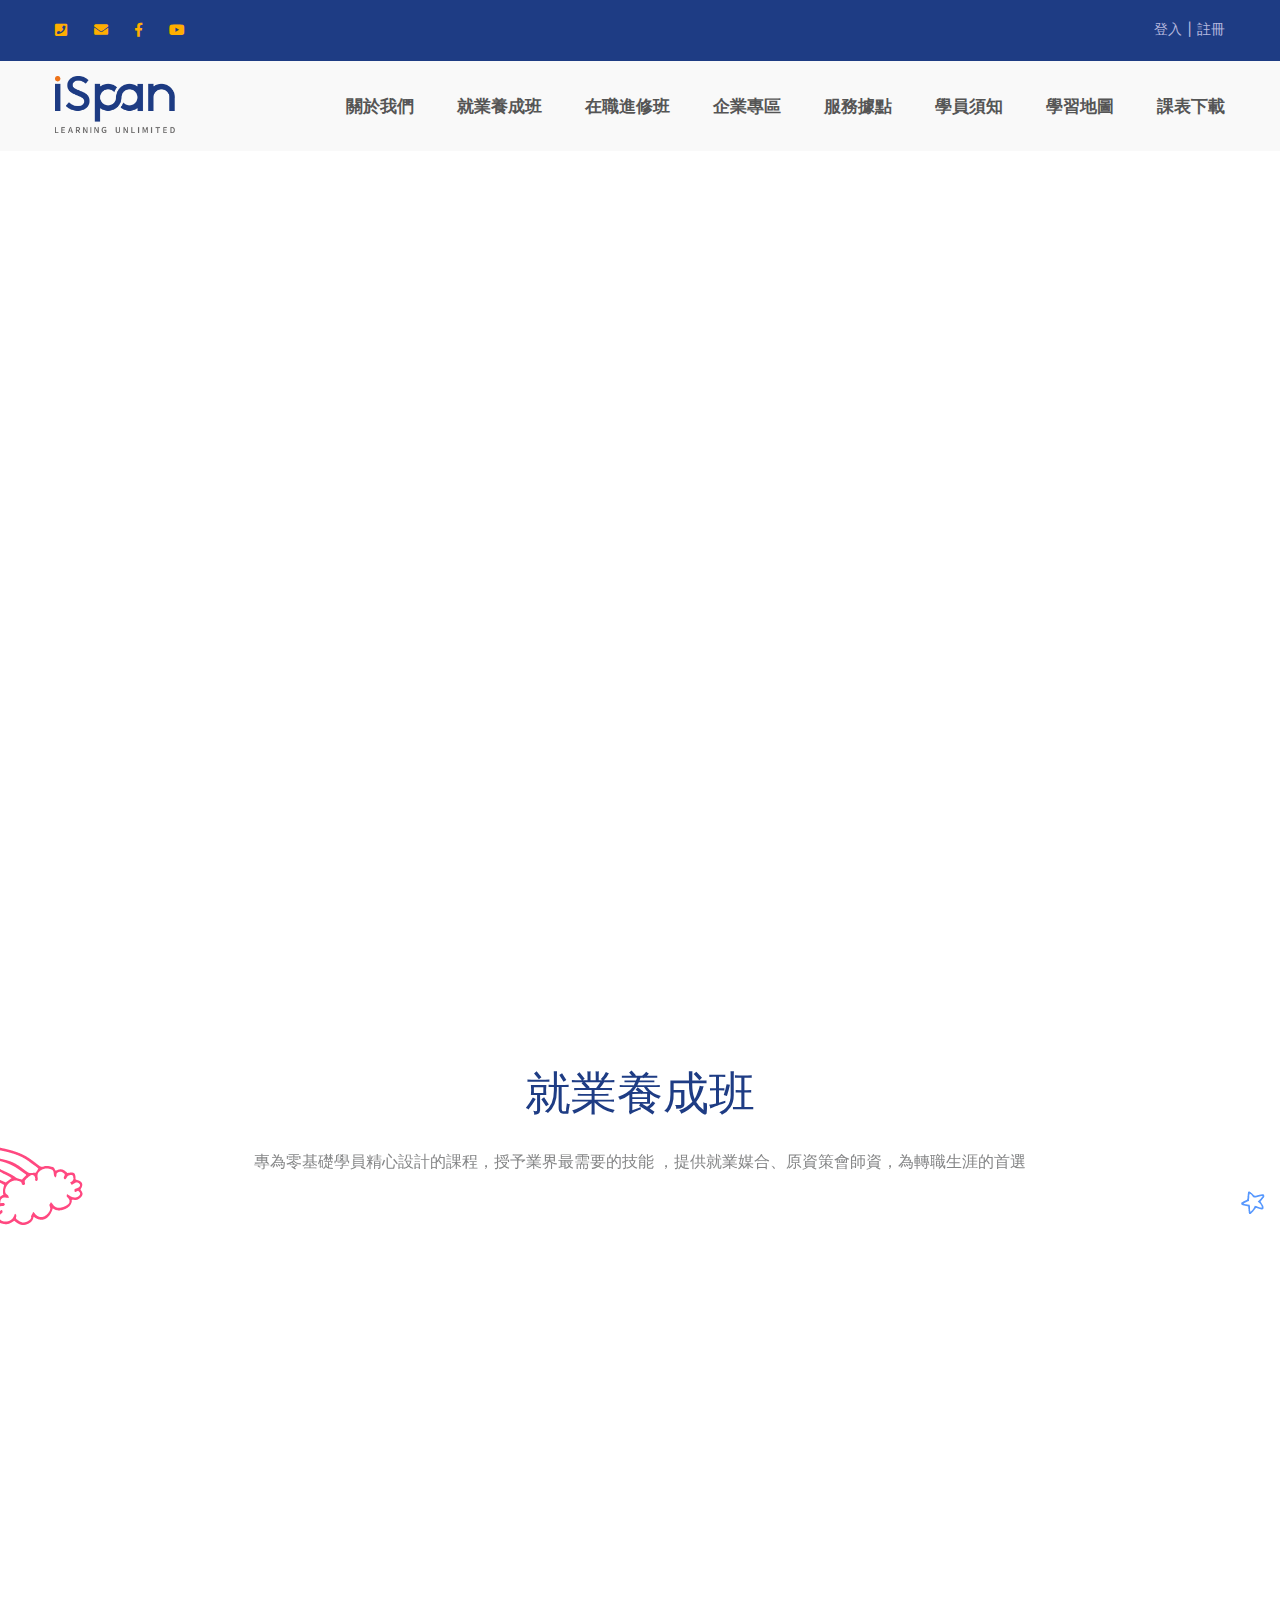
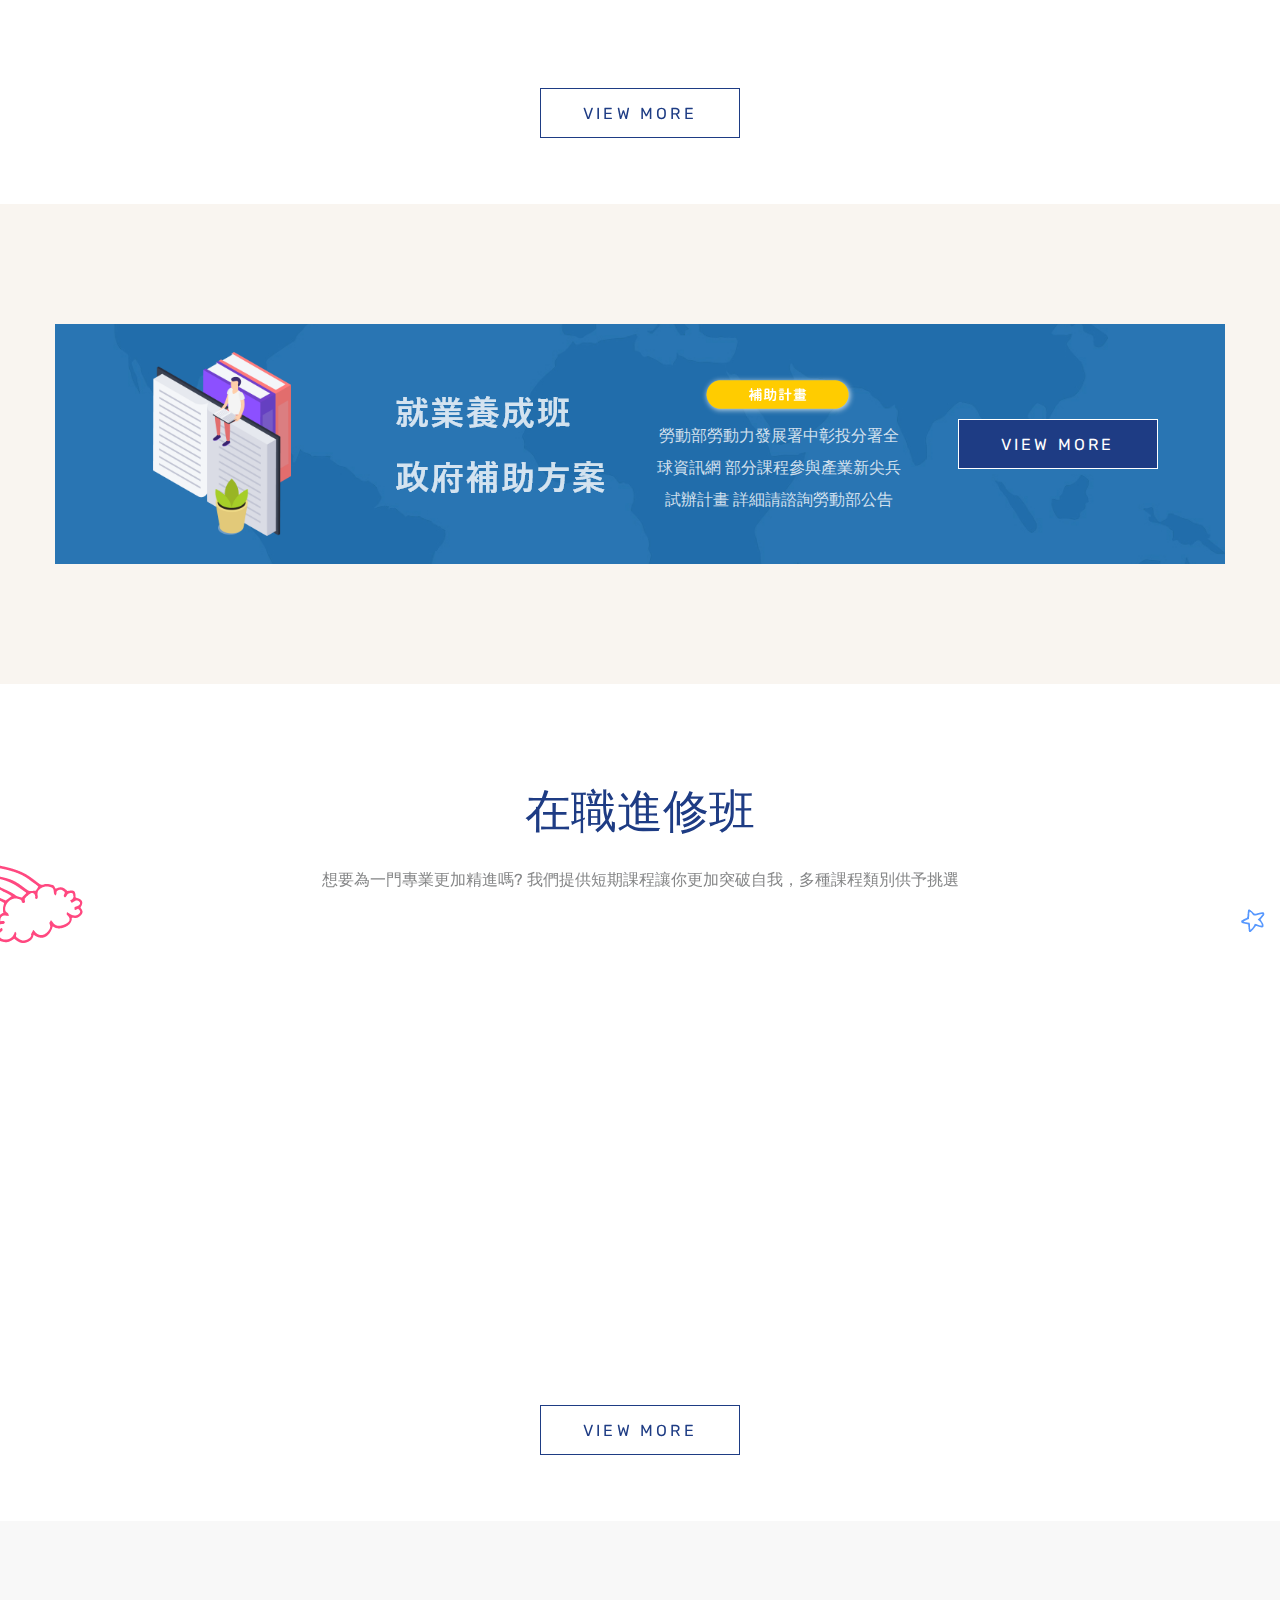
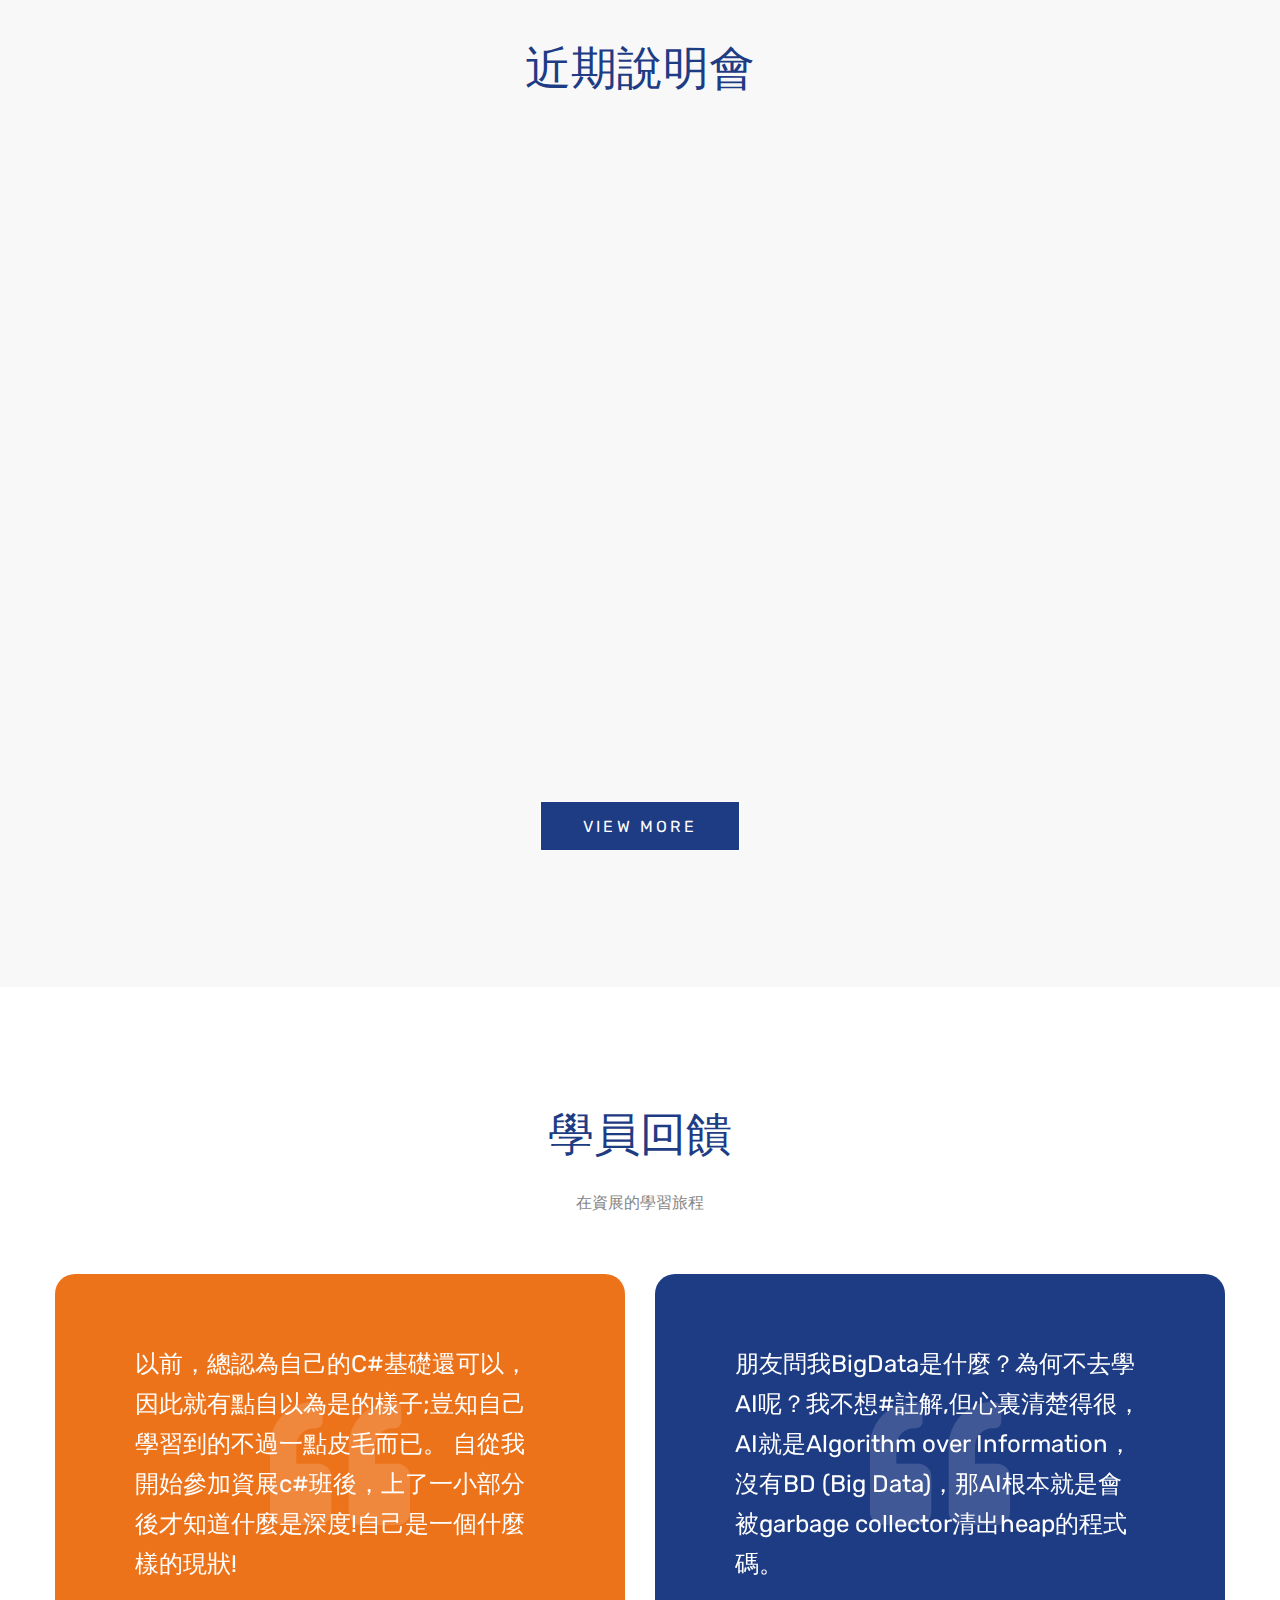
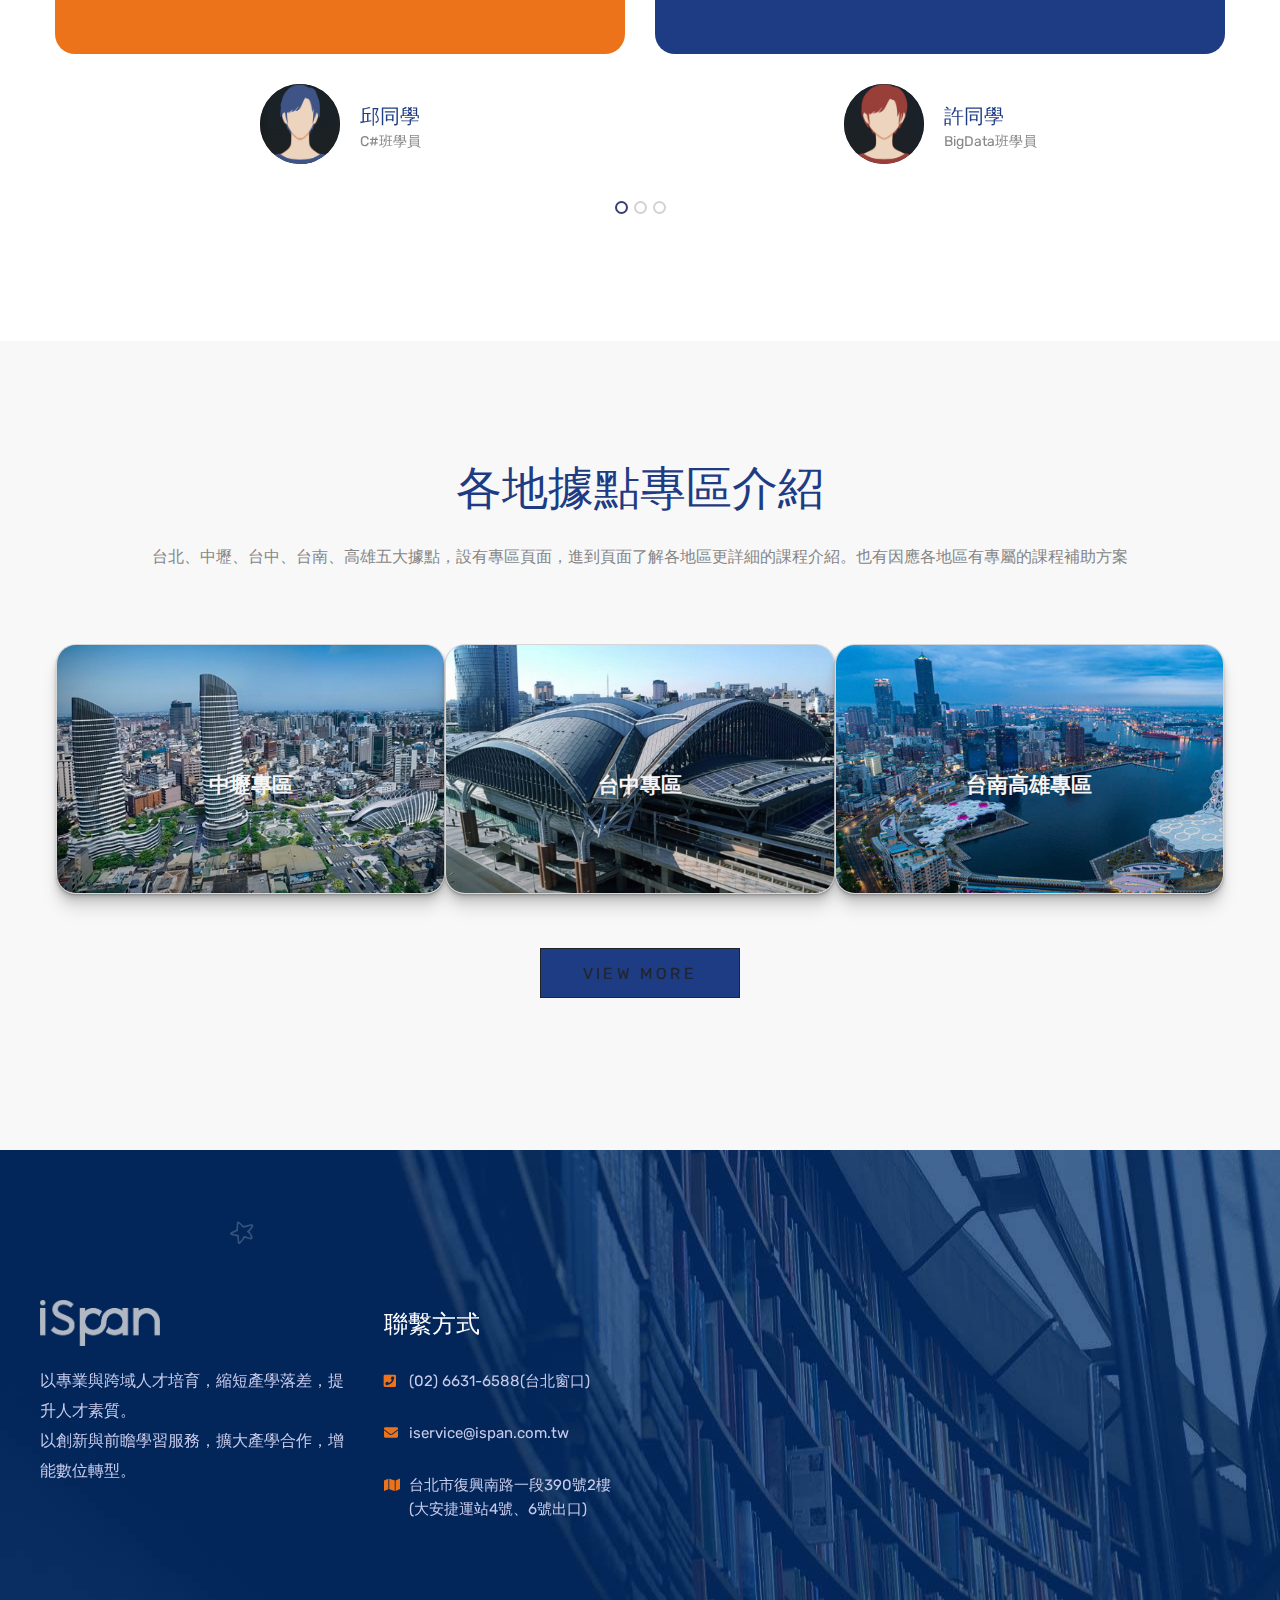
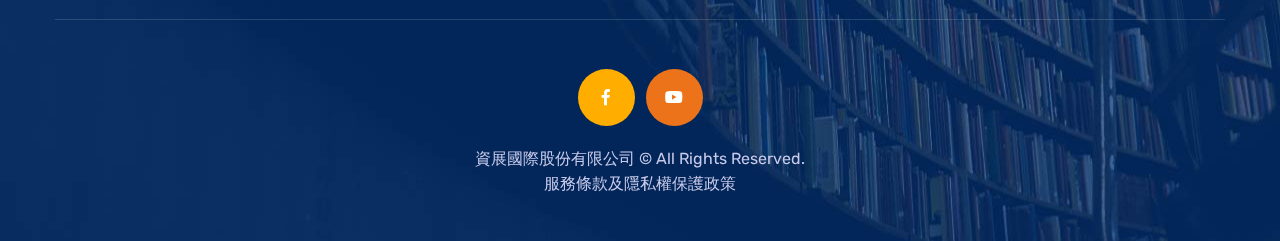
==== 前台/index.html @ 9fcf53dd "no message" ====
﻿<!DOCTYPE html>
<html lang="en">

<head>
    <meta charset="utf-8">
    <title>Home</title>
    <!-- Stylesheets -->
    <link href="css/bootstrap.css" rel="stylesheet">
    <link href="plugins/revolution/css/settings.css" rel="stylesheet" type="text/css">
    <!-- REVOLUTION SETTINGS STYLES -->
    <link href="plugins/revolution/css/layers.css" rel="stylesheet" type="text/css"><!-- REVOLUTION LAYERS STYLES -->
    <link href="plugins/revolution/css/navigation.css" rel="stylesheet" type="text/css">
    <!-- REVOLUTION NAVIGATION STYLES -->

    <link href="css/style.css" rel="stylesheet">
    <link href="css/responsive.css" rel="stylesheet">

    <link href="css/cardHavorInteraction.css" rel="stylesheet">

    <!-- Responsive -->
    <meta http-equiv="X-UA-Compatible" content="IE=edge">
    <meta name="viewport" content="width=device-width, initial-scale=1.0, maximum-scale=1.0, user-scalable=0">
    <!--[if lt IE 9]><script src="https://cdnjs.cloudflare.com/ajax/libs/html5shiv/3.7.3/html5shiv.js"></script><![endif]-->
    <!--[if lt IE 9]><script src="js/respond.js"></script><![endif]-->
</head>

<body>

    <div class="page-wrapper">
        <!-- Preloader -->
        <div class="preloader"></div>

        <header class="main-header header-style-two">
            <!-- Header Top -->
            <div class="header-top">
                <div class="auto-container">
                    <div class="clearfix">
                        <div class="top-left">
                            <ul class="info-list clearfix">
                                <li><a href="tel:6668880000"><span class="fa fa-phone-square"></span> </a></li>
                                <li><a href="mailto:iservice@ispan.com.tw"><span class="fa fa-envelope"></span></a></li>
                                <li><a href="#"><span class="fab fa-facebook-f"></span></a></li>
                                <!-- <li><a href="#"><span class="fab fa-twitter"></span></a></li> -->
                                <li><a href="#"><span class="fab fa-youtube"></span></a></li>
                            </ul>
                        </div>

                        <div class="top-right">
                            <!-- link Box -->

                            <div class="link-box"><a href="login.html">登入&nbsp;&nbsp;|&nbsp;&nbsp;註冊</a></div>

                        </div>
                    </div>
                </div>
            </div>
            <!-- Header Top -->

            <!-- Header Upper -->
            <div class="header-lower">
                <div class="auto-container clearfix">
                    <!--Info-->
                    <div class="logo-outer">
                        <div class="logo"><a href="index.html"><img src="images/logo.png" alt="" title=""></a></div>
                    </div>

                    <!--Nav Box-->
                    <div class="nav-outer clearfix">
                        <!-- Main Menu -->
                        <nav class="main-menu navbar-expand-md navbar-light">
                            <div class="navbar-header">
                                <!-- Toggle Button -->
                                <button class="navbar-toggler" type="button" data-toggle="collapse"
                                    data-target="#navbarSupportedContent" aria-controls="navbarSupportedContent"
                                    aria-expanded="false" aria-label="Toggle navigation">
                                    <i class="color-blue fas fa-bars fa-lg mb-3"></i>
                                </button>
                            </div>

                            <div class="collapse navbar-collapse clearfix" id="navbarSupportedContent">
                                <ul class="navigation clearfix">
                                    <li><a href="about.html">關於我們</a></li>
                                    <li class="dropdown"><a class="dropdown-toggle-title" href="#">就業養成班</a>
                                        <ul>
                                            <li><a href="index.html">Home page 01</a></li>
                                            <li><a href="index-2.html">Home page 02</a></li>
                                            <li class="current dropdown"><a class="dropdown-toggle-title"
                                                    href="#">Header Styles</a>
                                                <ul>
                                                    <li><a href="index.html">Header Style One</a></li>
                                                    <li><a href="index-2.html">Header Style Two</a></li>
                                                </ul>
                                                <div class="dropdown-btn"><span class="fa fa-angle-down"></span></div>
                                            </li>
                                        </ul>
                                        <div class="dropdown-btn"><span class="fa fa-angle-down"></span></div>
                                    </li>
                                    <li class="dropdown"><a class="dropdown-toggle-title" href="#">在職進修班</a>
                                        <ul>
                                            <li><a href="index.html">Home page 01</a></li>
                                            <li><a href="index-2.html">Home page 02</a></li>
                                            <li class="current dropdown"><a class="dropdown-toggle-title"
                                                    href="#">Header Styles</a>
                                                <ul>
                                                    <li><a href="index.html">Header Style One</a></li>
                                                    <li><a href="index-2.html">Header Style Two</a></li>
                                                </ul>
                                                <div class="dropdown-btn"><span class="fa fa-angle-down"></span></div>
                                            </li>
                                        </ul>
                                        <div class="dropdown-btn"><span class="fa fa-angle-down"></span></div>
                                    </li>

                                    <li class="dropdown"><a class="dropdown-toggle-title" href="#">企業專區</a>
                                        <ul>
                                            <li><a href="events.html">Events</a></li>
                                            <li><a href="event-detail.html">Event Detail</a></li>
                                        </ul>
                                        <div class="dropdown-btn"><span class="fa fa-angle-down"></span></div>
                                    </li>
                                    <li><a href="about.html">服務據點</a></li>
                                    <li><a href="about.html">學員須知</a></li>
                                    <li><a href="about.html">學習地圖</a></li>
                                    <li><a href="about.html">課表下載</a></li>
                                </ul>
                            </div>
                        </nav>
                        <!-- Main Menu End-->

                        <!-- Main Menu End-->
                        <!-- <div class="outer-box clearfix">
                            <ul class="social-icon-colored">
                                <li><a href="#"><span class="fab fa-facebook-f"></span></a></li>
                                <li><a href="#"><span class="fab fa-twitter"></span></a></li>
                                <li><a href="#"><span class="fab fa-youtube"></span></a></li>
                            </ul>
                        </div> -->
                    </div>
                </div>
            </div>
            <!--End Header Upper-->

            <!-- Sticky Header  -->
            <div class="sticky-header">
                <div class="auto-container clearfix">
                    <!--Logo-->
                    <div class="logo pull-left">
                        <a href="index.html" title=""><img src="images/logo.png" alt="" title=""></a>
                    </div>
                    <!--Right Col-->
                    <div class="pull-right">
                        <!-- Main Menu -->
                        <nav class="main-menu">
                            <div class="navbar-collapse show collapse clearfix">
                                <ul class="navigation clearfix">
                                    <li><a href="about.html">關於我們</a></li>
                                    <li class="dropdown"><a class="dropdown-toggle-title" href="#">就業養成班</a>
                                        <ul>
                                            <li><a href="index.html">Home page 01</a></li>
                                            <li><a href="index-2.html">Home page 02</a></li>
                                            <li class="current dropdown"><a class="dropdown-toggle-title"
                                                    href="#">Header Styles</a>
                                                <ul>
                                                    <li><a href="index.html">Header Style One</a></li>
                                                    <li><a href="index-2.html">Header Style Two</a></li>
                                                </ul>
                                                <div class="dropdown-btn"><span class="fa fa-angle-down"></span></div>
                                            </li>
                                        </ul>
                                        <div class="dropdown-btn"><span class="fa fa-angle-down"></span></div>
                                    </li>
                                    <li class="dropdown"><a class="dropdown-toggle-title" href="#">在職進修班</a>
                                        <ul>
                                            <li><a href="index.html">Home page 01</a></li>
                                            <li><a href="index-2.html">Home page 02</a></li>
                                            <li class="current dropdown"><a class="dropdown-toggle-title"
                                                    href="#">Header Styles</a>
                                                <ul>
                                                    <li><a href="index.html">Header Style One</a></li>
                                                    <li><a href="index-2.html">Header Style Two</a></li>
                                                </ul>
                                                <div class="dropdown-btn"><span class="fa fa-angle-down"></span></div>
                                            </li>
                                        </ul>
                                        <div class="dropdown-btn"><span class="fa fa-angle-down"></span></div>
                                    </li>

                                    <li class="dropdown"><a class="dropdown-toggle-title" href="#">企業專區</a>
                                        <ul>
                                            <li><a href="events.html">Events</a></li>
                                            <li><a href="event-detail.html">Event Detail</a></li>
                                        </ul>
                                        <div class="dropdown-btn"><span class="fa fa-angle-down"></span></div>
                                    </li>
                                    <li><a href="about.html">服務據點</a></li>
                                    <li><a href="about.html">學員須知</a></li>
                                    <li><a href="about.html">學習地圖</a></li>
                                    <li><a href="about.html">課表下載</a></li>
                                </ul>
                            </div>
                        </nav><!-- Main Menu End-->
                    </div>
                </div>
            </div><!-- End Sticky Menu -->
        </header>
        <!-- End Main Header -->

        <!--Main Slider-->
        <section class="main-slider style-two">
            <div class="rev_slider_wrapper fullwidthbanner-container" id="rev_slider_one_wrapper" data-source="gallery">
                <div class="rev_slider fullwidthabanner" id="rev_slider_one" data-version="5.4.1">
                    <ul>
                        <!-- Slide 1 -->
                        <li data-transition="parallaxvertical" data-description="Slide Description"
                            data-easein="default" data-easeout="default" data-fsmasterspeed="1500" data-fsslotamount="7"
                            data-fstransition="fade" data-hideafterloop="0" data-hideslideonmobile="off"
                            data-index="rs-1681" data-masterspeed="default" data-param1="" data-param10=""
                            data-param2="" data-param3="" data-param4="" data-param5="" data-param6="" data-param7=""
                            data-param8="" data-param9="" data-rotate="0" data-saveperformance="off"
                            data-slotamount="default" data-thumb="images/main-slider/4.jpg">

                            <img alt="" class="rev-slidebg" data-bgfit="cover" data-bgparallax="10"
                                data-bgposition="center center" data-bgrepeat="no-repeat" data-no-retina=""
                                src="images/main-slider/banner01.png">

                            <div class="tp-caption tp-resizeme big-ipad-hidden tp-shape tp-shapewrapper rs-parallaxlevel-4"
                                data-paddingbottom="[0,0,0,0]" data-paddingleft="[0,0,0,0]"
                                data-paddingright="[0,0,0,0]" data-paddingtop="[0,0,0,0]" data-responsive_offset="on"
                                data-type="text" data-height="none" data-whitespace="nowrap" data-width="none"
                                data-hoffset="['-80','15','15','15']" data-voffset="['30','0','0','0']"
                                data-x="['left','left','left','left']" data-y="['top','top','top','top']"
                                data-textalign="['top','top','top','top']"
                                data-frames='[{"delay":500,"speed":1000,"frame":"0","from":"z:0;rX:0;rY:0;rZ:0;sX:0.9;sY:0.9;skX:0;skY:0;opacity:0;","to":"o:1;","ease":"Power3.easeInOut"},{"delay":"wait","speed":300,"frame":"999","to":"auto:auto;","ease":"Power3.easeInOut"}]'>
                                <span class="icon icon-math-5"></span>
                            </div>


                            <div class="tp-caption tp-resizeme big-ipad-hidden tp-shape tp-shapewrapper rs-parallaxlevel-3"
                                data-paddingbottom="[0,0,0,0]" data-paddingleft="[0,0,0,0]"
                                data-paddingright="[0,0,0,0]" data-paddingtop="[0,0,0,0]" data-responsive_offset="on"
                                data-type="text" data-height="none" data-whitespace="nowrap" data-width="none"
                                data-hoffset="['-255','15','15','15']" data-voffset="['175','0','0','0']"
                                data-x="['left','left','left','left']" data-y="['top','top','top','top']"
                                data-textalign="['top','top','top','top']"
                                data-frames='[{"delay":500,"speed":1000,"frame":"0","from":"z:0;rX:0;rY:0;rZ:0;sX:0.9;sY:0.9;skX:0;skY:0;opacity:0;","to":"o:1;","ease":"Power3.easeInOut"},{"delay":"wait","speed":300,"frame":"999","to":"auto:auto;","ease":"Power3.easeInOut"}]'>
                                <span class="icon icon-math-4"></span>
                            </div>

                            <div class="tp-caption tp-resizeme big-ipad-hidden tp-shape tp-shapewrapper rs-parallaxlevel-3"
                                data-paddingbottom="[0,0,0,0]" data-paddingleft="[0,0,0,0]"
                                data-paddingright="[0,0,0,0]" data-paddingtop="[0,0,0,0]" data-responsive_offset="on"
                                data-type="text" data-height="none" data-whitespace="nowrap" data-width="none"
                                data-hoffset="['440','15','15','15']" data-voffset="['105','0','0','0']"
                                data-x="['left','left','left','left']" data-y="['top','top','top','top']"
                                data-textalign="['top','top','top','top']"
                                data-frames='[{"delay":500,"speed":1000,"frame":"0","from":"z:0;rX:0;rY:0;rZ:0;sX:0.9;sY:0.9;skX:0;skY:0;opacity:0;","to":"o:1;","ease":"Power3.easeInOut"},{"delay":"wait","speed":300,"frame":"999","to":"auto:auto;","ease":"Power3.easeInOut"}]'>
                                <span class="icon icon-math-5"></span>
                            </div>

                            <div class="tp-caption tp-resizeme big-ipad-hidden tp-shape tp-shapewrapper rs-parallaxlevel-4"
                                data-paddingbottom="[0,0,0,0]" data-paddingleft="[0,0,0,0]"
                                data-paddingright="[0,0,0,0]" data-paddingtop="[0,0,0,0]" data-responsive_offset="on"
                                data-type="text" data-height="none" data-whitespace="nowrap" data-width="none"
                                data-hoffset="['150','15','15','15']" data-voffset="['40','0','0','0']"
                                data-x="['right','right','right','right']" data-y="['top','top','top','top']"
                                data-textalign="['top','top','top','top']"
                                data-frames='[{"delay":500,"speed":1000,"frame":"0","from":"z:0;rX:0;rY:0;rZ:0;sX:0.9;sY:0.9;skX:0;skY:0;opacity:0;","to":"o:1;","ease":"Power3.easeInOut"},{"delay":"wait","speed":300,"frame":"999","to":"auto:auto;","ease":"Power3.easeInOut"}]'>
                                <span class="icon icon-math-1"></span>
                            </div>

                            <div class="tp-caption tp-resizeme big-ipad-hidden tp-shape tp-shapewrapper rs-parallaxlevel-5"
                                data-paddingbottom="[0,0,0,0]" data-paddingleft="[0,0,0,0]"
                                data-paddingright="[0,0,0,0]" data-paddingtop="[0,0,0,0]" data-responsive_offset="on"
                                data-type="text" data-height="none" data-whitespace="nowrap" data-width="none"
                                data-hoffset="['-360','15','15','15']" data-voffset="['150','0','0','0']"
                                data-x="['left','left','left','left']" data-y="['bottom','bottom','bottom','bottom']"
                                data-textalign="['top','top','top','top']"
                                data-frames='[{"delay":500,"speed":1000,"frame":"0","from":"z:0;rX:0;rY:0;rZ:0;sX:0.9;sY:0.9;skX:0;skY:0;opacity:0;","to":"o:1;","ease":"Power3.easeInOut"},{"delay":"wait","speed":300,"frame":"999","to":"auto:auto;","ease":"Power3.easeInOut"}]'>
                                <span class="icon icon-math-2"></span>
                            </div>

                            <div class="tp-caption" data-paddingbottom="[0,0,0,0]" data-paddingleft="[0,0,0,0]"
                                data-paddingright="[0,0,0,0]" data-paddingtop="[0,0,0,0]" data-responsive_offset="on"
                                data-type="text" data-height="none" data-width="['650','650','670','400']"
                                data-whitespace="normal" data-hoffset="['15','15','15','15']"
                                data-voffset="['-185','-180','-140','-210']" data-x="['left','left','left','left']"
                                data-y="['middle','middle','middle','middle']"
                                data-textalign="['top','top','top','top']"
                                data-frames='[{"delay":1000,"speed":1500,"frame":"0","from":"y:[-100%];z:0;rX:0deg;rY:0;rZ:0;sX:1;sY:1;skX:0;skY:0;","mask":"x:0px;y:0px;s:inherit;e:inherit;","to":"o:1;","ease":"Power3.easeInOut"},{"delay":"wait","speed":300,"frame":"999","to":"auto:auto;","ease":"Power3.easeInOut"}]'>
                            </div>

                            <div class="tp-caption" data-paddingbottom="[0,0,0,0]" data-paddingleft="[0,0,0,0]"
                                data-paddingright="[0,0,0,0]" data-paddingtop="[0,0,0,0]" data-responsive_offset="on"
                                data-type="text" data-height="none" data-width="['650','730','650','400']"
                                data-whitespace="normal" data-hoffset="['15','15','15','15']"
                                data-voffset="['-25','-25','-25','-25']" data-x="['left','left','left','left']"
                                data-y="['middle','middle','middle','middle']"
                                data-textalign="['top','top','top','top']"
                                data-frames='[{"delay":1500,"speed":1500,"frame":"0","from":"y:[-100%];z:0;rX:0deg;rY:0;rZ:0;sX:1;sY:1;skX:0;skY:0;","mask":"x:0px;y:0px;s:inherit;e:inherit;","to":"o:1;","ease":"Power3.easeInOut"},{"delay":"wait","speed":300,"frame":"999","to":"auto:auto;","ease":"Power3.easeInOut"}]'>
                            </div>

                            <div class="tp-caption tp-resizeme" data-paddingbottom="[0,0,0,0]"
                                data-paddingleft="[0,0,0,0]" data-paddingright="[0,0,0,0]" data-paddingtop="[0,0,0,0]"
                                data-responsive_offset="on" data-type="text" data-height="none" data-whitespace="normal"
                                data-width="['650','650','650','400']" data-hoffset="['15','15','15','15']"
                                data-voffset="['190','190','130','190']" data-x="['left','left','left','left']"
                                data-y="['middle','middle','middle','middle']"
                                data-textalign="['top','top','top','top']"
                                data-frames='[{"delay":2000,"speed":1500,"frame":"0","from":"y:[100%];z:0;rX:0deg;rY:0;rZ:0;sX:1;sY:1;skX:0;skY:0;opacity:0;","to":"o:1;","ease":"Power4.easeInOut"},{"delay":"wait","speed":300,"frame":"999","to":"auto:auto;","ease":"Power3.easeInOut"}]'>
                                <!-- <div class="btnLearnMore link-box" onclick="location.href='about.html'"><p>Learn More</p></div> -->

                            </div>
                        </li>

                        <!-- Slide 2 -->
                        <li data-transition="parallaxvertical" data-description="Slide Description"
                            data-easein="default" data-easeout="default" data-fsmasterspeed="1500" data-fsslotamount="7"
                            data-fstransition="fade" data-hideafterloop="0" data-hideslideonmobile="off"
                            data-index="rs-1682" data-masterspeed="default" data-param1="" data-param10=""
                            data-param2="" data-param3="" data-param4="" data-param5="" data-param6="" data-param7=""
                            data-param8="" data-param9="" data-rotate="0" data-saveperformance="off"
                            data-slotamount="default" data-thumb="images/main-slider/4.jpg">

                            <img alt="" class="rev-slidebg" data-bgfit="cover" data-bgparallax="10"
                                data-bgposition="center center" data-bgrepeat="no-repeat" data-no-retina=""
                                src="images/main-slider/banner02.png">

                            <div class="tp-caption tp-resizeme big-ipad-hidden tp-shape tp-shapewrapper rs-parallaxlevel-4"
                                data-paddingbottom="[0,0,0,0]" data-paddingleft="[0,0,0,0]"
                                data-paddingright="[0,0,0,0]" data-paddingtop="[0,0,0,0]" data-responsive_offset="on"
                                data-type="text" data-height="none" data-whitespace="nowrap" data-width="none"
                                data-hoffset="['-80','15','15','15']" data-voffset="['30','0','0','0']"
                                data-x="['left','left','left','left']" data-y="['top','top','top','top']"
                                data-textalign="['top','top','top','top']"
                                data-frames='[{"delay":500,"speed":1000,"frame":"0","from":"z:0;rX:0;rY:0;rZ:0;sX:0.9;sY:0.9;skX:0;skY:0;opacity:0;","to":"o:1;","ease":"Power3.easeInOut"},{"delay":"wait","speed":300,"frame":"999","to":"auto:auto;","ease":"Power3.easeInOut"}]'>
                                <span class="icon icon-math-5"></span>
                            </div>


                            <div class="tp-caption tp-resizeme big-ipad-hidden tp-shape tp-shapewrapper rs-parallaxlevel-3"
                                data-paddingbottom="[0,0,0,0]" data-paddingleft="[0,0,0,0]"
                                data-paddingright="[0,0,0,0]" data-paddingtop="[0,0,0,0]" data-responsive_offset="on"
                                data-type="text" data-height="none" data-whitespace="nowrap" data-width="none"
                                data-hoffset="['-255','15','15','15']" data-voffset="['175','0','0','0']"
                                data-x="['left','left','left','left']" data-y="['top','top','top','top']"
                                data-textalign="['top','top','top','top']"
                                data-frames='[{"delay":500,"speed":1000,"frame":"0","from":"z:0;rX:0;rY:0;rZ:0;sX:0.9;sY:0.9;skX:0;skY:0;opacity:0;","to":"o:1;","ease":"Power3.easeInOut"},{"delay":"wait","speed":300,"frame":"999","to":"auto:auto;","ease":"Power3.easeInOut"}]'>
                                <span class="icon icon-math-4"></span>
                            </div>

                            <div class="tp-caption tp-resizeme big-ipad-hidden tp-shape tp-shapewrapper rs-parallaxlevel-3"
                                data-paddingbottom="[0,0,0,0]" data-paddingleft="[0,0,0,0]"
                                data-paddingright="[0,0,0,0]" data-paddingtop="[0,0,0,0]" data-responsive_offset="on"
                                data-type="text" data-height="none" data-whitespace="nowrap" data-width="none"
                                data-hoffset="['440','15','15','15']" data-voffset="['105','0','0','0']"
                                data-x="['left','left','left','left']" data-y="['top','top','top','top']"
                                data-textalign="['top','top','top','top']"
                                data-frames='[{"delay":500,"speed":1000,"frame":"0","from":"z:0;rX:0;rY:0;rZ:0;sX:0.9;sY:0.9;skX:0;skY:0;opacity:0;","to":"o:1;","ease":"Power3.easeInOut"},{"delay":"wait","speed":300,"frame":"999","to":"auto:auto;","ease":"Power3.easeInOut"}]'>
                                <span class="icon icon-math-5"></span>
                            </div>

                            <div class="tp-caption tp-resizeme big-ipad-hidden tp-shape tp-shapewrapper rs-parallaxlevel-4"
                                data-paddingbottom="[0,0,0,0]" data-paddingleft="[0,0,0,0]"
                                data-paddingright="[0,0,0,0]" data-paddingtop="[0,0,0,0]" data-responsive_offset="on"
                                data-type="text" data-height="none" data-whitespace="nowrap" data-width="none"
                                data-hoffset="['150','15','15','15']" data-voffset="['40','0','0','0']"
                                data-x="['right','right','right','right']" data-y="['top','top','top','top']"
                                data-textalign="['top','top','top','top']"
                                data-frames='[{"delay":500,"speed":1000,"frame":"0","from":"z:0;rX:0;rY:0;rZ:0;sX:0.9;sY:0.9;skX:0;skY:0;opacity:0;","to":"o:1;","ease":"Power3.easeInOut"},{"delay":"wait","speed":300,"frame":"999","to":"auto:auto;","ease":"Power3.easeInOut"}]'>
                                <span class="icon icon-math-1"></span>
                            </div>

                            <div class="tp-caption tp-resizeme big-ipad-hidden tp-shape tp-shapewrapper rs-parallaxlevel-5"
                                data-paddingbottom="[0,0,0,0]" data-paddingleft="[0,0,0,0]"
                                data-paddingright="[0,0,0,0]" data-paddingtop="[0,0,0,0]" data-responsive_offset="on"
                                data-type="text" data-height="none" data-whitespace="nowrap" data-width="none"
                                data-hoffset="['-360','15','15','15']" data-voffset="['150','0','0','0']"
                                data-x="['left','left','left','left']" data-y="['bottom','bottom','bottom','bottom']"
                                data-textalign="['top','top','top','top']"
                                data-frames='[{"delay":500,"speed":1000,"frame":"0","from":"z:0;rX:0;rY:0;rZ:0;sX:0.9;sY:0.9;skX:0;skY:0;opacity:0;","to":"o:1;","ease":"Power3.easeInOut"},{"delay":"wait","speed":300,"frame":"999","to":"auto:auto;","ease":"Power3.easeInOut"}]'>
                                <span class="icon icon-math-2"></span>
                            </div>

                            <div class="tp-caption" data-paddingbottom="[0,0,0,0]" data-paddingleft="[0,0,0,0]"
                                data-paddingright="[0,0,0,0]" data-paddingtop="[0,0,0,0]" data-responsive_offset="on"
                                data-type="text" data-height="none" data-width="['650','650','670','400']"
                                data-whitespace="normal" data-hoffset="['15','15','15','15']"
                                data-voffset="['-185','-180','-140','-210']" data-x="['left','left','left','left']"
                                data-y="['middle','middle','middle','middle']"
                                data-textalign="['top','top','top','top']"
                                data-frames='[{"delay":1000,"speed":1500,"frame":"0","from":"y:[-100%];z:0;rX:0deg;rY:0;rZ:0;sX:1;sY:1;skX:0;skY:0;","mask":"x:0px;y:0px;s:inherit;e:inherit;","to":"o:1;","ease":"Power3.easeInOut"},{"delay":"wait","speed":300,"frame":"999","to":"auto:auto;","ease":"Power3.easeInOut"}]'>
                            </div>

                            <div class="tp-caption" data-paddingbottom="[0,0,0,0]" data-paddingleft="[0,0,0,0]"
                                data-paddingright="[0,0,0,0]" data-paddingtop="[0,0,0,0]" data-responsive_offset="on"
                                data-type="text" data-height="none" data-width="['650','730','650','400']"
                                data-whitespace="normal" data-hoffset="['15','15','15','15']"
                                data-voffset="['-25','-25','-25','-25']" data-x="['left','left','left','left']"
                                data-y="['middle','middle','middle','middle']"
                                data-textalign="['top','top','top','top']"
                                data-frames='[{"delay":1500,"speed":1500,"frame":"0","from":"y:[-100%];z:0;rX:0deg;rY:0;rZ:0;sX:1;sY:1;skX:0;skY:0;","mask":"x:0px;y:0px;s:inherit;e:inherit;","to":"o:1;","ease":"Power3.easeInOut"},{"delay":"wait","speed":300,"frame":"999","to":"auto:auto;","ease":"Power3.easeInOut"}]'>
                            </div>

                            <div class="tp-caption tp-resizeme" data-paddingbottom="[0,0,0,0]"
                                data-paddingleft="[0,0,0,0]" data-paddingright="[0,0,0,0]" data-paddingtop="[0,0,0,0]"
                                data-responsive_offset="on" data-type="text" data-height="none" data-whitespace="normal"
                                data-width="['650','650','650','400']" data-hoffset="['15','15','15','15']"
                                data-voffset="['190','190','130','190']" data-x="['left','left','left','left']"
                                data-y="['middle','middle','middle','middle']"
                                data-textalign="['top','top','top','top']"
                                data-frames='[{"delay":2000,"speed":1500,"frame":"0","from":"y:[100%];z:0;rX:0deg;rY:0;rZ:0;sX:1;sY:1;skX:0;skY:0;opacity:0;","to":"o:1;","ease":"Power4.easeInOut"},{"delay":"wait","speed":300,"frame":"999","to":"auto:auto;","ease":"Power3.easeInOut"}]'>
                                <!-- <div class="link-box btnLearnMore" onclick="location.href='about.html'"><p>Learn More</p></div> -->
                            </div>
                        </li>
                    </ul>
                </div>
            </div>
        </section>
        <!--End Main Slider-->

        <!-- About Section Two -->
        <section class="about-section-two" id="about-section">
            <div class="auto-container">
                <div class="parallax-scene parallax-scene-1 anim-icons">
                    <span data-depth="0.20" class="parallax-layer icon icon-rainbow-3"></span>
                    <span data-depth="0.40" class="parallax-layer icon icon-star-2"></span>
                    <span data-depth="0.30" class="parallax-layer icon icon-star-5"></span>
                    <span data-depth="0.50" class="parallax-layer icon icon-plane-2"></span>
                </div>

                <div class="sec-title text-center">
                    <h2>就業養成班</h2>
                    <p class="text">專為零基礎學員精心設計的課程，授予業界最需要的技能 ，提供就業媒合、原資策會師資，為轉職生涯的首選</p>
                </div>

                <div class="row">
                    <div class="program-block col-lg-4 col-md-6 col-sm-12 wow fadeInUp">
                        <div class="inner-box shadow">
                            <div class="image-box">
                                <figure class="image"><a href="#"><img src="../ispan圖片檔/就業養成班圖片/跨域JAVA軟體工程師.jpg"
                                            alt=""></a>
                                </figure>
                            </div>
                            <div class="lower-content">
                                <h4><a href="#">
                                        跨域Java軟體工程師就業養成班</a></h4>
                                <div class="text">
                                    <span class="bg-danger text-white p-2 tab-text">政府補助</span>
                                    <span class="bg-danger text-white p-2 tab-text">確定開班</span>
                                    <span class="bg-danger text-white p-2 tab-text">本梯次已額滿</span>
                                </div>
                                <ul class="program-info">
                                    <li><span>地點：</span> 台中</li>
                                    <li><span>時間：</span> 2022/03/02-2022/07/05</li>
                                </ul>
                            </div>
                        </div>
                    </div>

                    <!-- Program Block -->
                    <div class="program-block col-lg-4 col-md-6 col-sm-12 wow fadeInUp">
                        <div class="inner-box shadow">
                            <div class="image-box">
                                <figure class="image"><a href="#"><img src="../ispan圖片檔/就業養成班圖片/全端工程師就業養成班.jpg"
                                            alt=""></a>
                                </figure>
                            </div>
                            <div class="lower-content">
                                <h4><a href="#">
                                        全端工程師就業養成班</a></h4>
                                <div class="text">
                                    <span class="bg-danger text-white p-2 tab-text">符合新尖兵計畫政府補助</span>
                                </div>
                                <ul class="program-info">
                                    <li><span>地點：</span> 台北</li>
                                    <li><span>時間：</span> 2022/03/02-2022/07/05</li>
                                </ul>
                            </div>
                        </div>
                    </div>

                    <!-- Program Block -->
                    <div class="program-block col-lg-4 col-md-6 col-sm-12 wow fadeInUp">
                        <div class="inner-box shadow">
                            <div class="image-box">
                                <figure class="image"><a href="#"><img
                                            src="../ispan圖片檔/就業養成班圖片/5G+AI跨域智慧天線設計工程師就業養成班.jpg" alt=""></a>
                                </figure>
                            </div>
                            <div class="lower-content">
                                <h4><a href="#">
                                        5G+AI跨域智慧天線設計工程師就業養成班</a></h4>
                                <div class="text">
                                    <span class="text-white p-2 tab-text"></span>
                                </div>
                                <ul class="program-info">
                                    <li><span>地點：</span> 台中</li>
                                    <li><span>時間：</span> 2022/03/02-2022/07/05</li>
                                </ul>
                            </div>
                        </div>
                    </div>
                    <a class="btn-style-one mt-3 mt-md-4" href="#"><span>View More</span></a>
                    <!-- Content Column -->
                    <!-- <div class="content-column col-lg-6 col-md-12 col-sm-12 order-2">
                        <div class="inner-column">
                            <div class="text">There are many variations of passages of Lorem Ipsum available, but the
                                majority have suffered alteration in some form, by injected humour, or randomised words
                                which don't look even slightly believable you need to be sure there isn't anything
                                embarrassing vestibu lum at eros. Nulla vitae elit libero, a pharetra augue.</div>
                            <ul class="list-style-two">
                                <li>Supporting the Child’s Personality</li>
                                <li>Indoor/Outdoor Games for Little Kids</li>
                                <li>Professional & Qualified Teachers</li>
                                <li>Best Learning School for Kids</li>
                            </ul>
                             <div class="btn-box"><a href="about.html" class="theme-btn btn-style-one">Discover More</a></div>
                            <a class="btn-style-one" href="#"><span>了解更多</span></a>
                        </div>
                    </div> -->

                    <!-- <div class="image-column col-lg-6 col-md-12 col-sm-12">
                        <div class="inner-column">
                            <div class="image-box">
                                <figure class="image wow fadeInLeft"><img src="images/resource/about-img-1.jpg" alt="">
                                </figure>
                                <figure class="image2 wow fadeInRight"><img src="images/resource/about-img-2.jpg"
                                        alt=""></figure>
                            </div>
                        </div>
                    </div> -->
                </div>
            </div>
        </section>
        <!--End About Section Two -->

        <!-- Program Section -->
        <section class="program-section">
            <div class="auto-container">
                <div class="row ad-back-image align-items-center mx-0 text-center">
                    <!-- <img style="width: 100%; height: 100%; object-fit: cover;" src="../ispan圖片檔/圖檔/政府補助圖檔/advertisement_bcc.jpg" alt=""> -->
                    <div class="col-lg-3 text-center d-block d-md-none d-lg-block">
                        <img src="../ispan圖片檔/圖檔/政府補助圖檔/advertisement_book.png" alt="">
                    </div>
                    <div class="col-lg-3 py-3" >
                        <img src="../ispan圖片檔/圖檔/政府補助圖檔/advertisement_txt.png" alt="">
                    </div>
                    <div class="col-lg-3 py-3" >
                        <span>
                            <img src="../ispan圖片檔/圖檔/政府補助圖檔/advertisement_mark.png" alt="">
                        </span>
                        <p style="color: hsla(0,0%,100%,.8);">
                            勞動部勞動力發展署中彰投分署全球資訊網 部分課程參與產業新尖兵試辦計畫 詳細請諮詢勞動部公告
                        </p>
                    </div>
                    <div class="col-lg-3">
                        <a class="btn-style-two" href="https://elite.taiwanjobs.gov.tw"><span>View More</span></a>
                    </div>
                </div>

            </div>
        </section>
        <!--End Program Section -->

        <!-- 在職進修班 start -->
        <section class="about-section-two" id="about-section">
            <div class="auto-container">
                <div class="parallax-scene parallax-scene-1 anim-icons">
                    <span data-depth="0.20" class="parallax-layer icon icon-rainbow-3"></span>
                    <span data-depth="0.40" class="parallax-layer icon icon-star-2"></span>
                    <span data-depth="0.30" class="parallax-layer icon icon-star-5"></span>
                    <span data-depth="0.50" class="parallax-layer icon icon-plane-2"></span>
                </div>

                <div class="sec-title text-center">
                    <h2>在職進修班</h2>
                    <p class="text">想要為一門專業更加精進嗎? 我們提供短期課程讓你更加突破自我，多種課程類別供予挑選</p>
                </div>

                <div class="row">
                    <div class="program-block col-lg-4 col-md-6 col-sm-12 wow fadeInUp">
                        <div class="inner-box shadow">
                            <div class="image-box">
                                <figure class="image"><a href="#"><img src="../ispan圖片檔/就業養成班圖片/跨域JAVA軟體工程師.jpg"
                                            alt=""></a>
                                </figure>
                            </div>
                            <div class="lower-content">
                                <h4><a href="#">
                                        跨域Java軟體工程師就業養成班</a></h4>
                                <div class="text">
                                    <span class="bg-danger text-white p-2 tab-text">政府補助</span>
                                    <span class="bg-danger text-white p-2 tab-text">確定開班</span>
                                    <span class="bg-danger text-white p-2 tab-text">本梯次已額滿</span>
                                </div>
                                <ul class="program-info">
                                    <li><span>地點：</span> 台中</li>
                                    <li><span>時間：</span> 2022/03/02-2022/07/05</li>
                                </ul>
                            </div>
                        </div>
                    </div>

                    <!-- Program Block -->
                    <div class="program-block col-lg-4 col-md-6 col-sm-12 wow fadeInUp">
                        <div class="inner-box shadow">
                            <div class="image-box">
                                <figure class="image"><a href="#"><img src="../ispan圖片檔/就業養成班圖片/全端工程師就業養成班.jpg"
                                            alt=""></a>
                                </figure>
                            </div>
                            <div class="lower-content">
                                <h4><a href="#">
                                        全端工程師就業養成班</a></h4>
                                <div class="text">
                                    <span class="bg-danger text-white p-2 tab-text">符合新尖兵計畫政府補助</span>
                                </div>
                                <ul class="program-info">
                                    <li><span>地點：</span> 台北</li>
                                    <li><span>時間：</span> 2022/03/02-2022/07/05</li>
                                </ul>
                            </div>
                        </div>
                    </div>

                    <!-- Program Block -->
                    <div class="program-block col-lg-4 col-md-6 col-sm-12 wow fadeInUp">
                        <div class="inner-box shadow">
                            <div class="image-box">
                                <figure class="image"><a href="#"><img
                                            src="../ispan圖片檔/就業養成班圖片/5G+AI跨域智慧天線設計工程師就業養成班.jpg" alt=""></a>
                                </figure>
                            </div>
                            <div class="lower-content">
                                <h4><a href="#">
                                        5G+AI跨域智慧天線設計工程師就業養成班</a></h4>
                                <div class="text">
                                    <span class="text-white p-2 tab-text"></span>
                                </div>
                                <ul class="program-info">
                                    <li><span>地點：</span> 台中</li>
                                    <li><span>時間：</span> 2022/03/02-2022/07/05</li>
                                </ul>
                            </div>
                        </div>
                    </div>
                    <a class="btn-style-one mt-3 mt-md-4" href="#"><span>View More</span></a>
                    <!-- Content Column -->
                    <!-- <div class="content-column col-lg-6 col-md-12 col-sm-12 order-2">
                        <div class="inner-column">
                            <div class="text">There are many variations of passages of Lorem Ipsum available, but the
                                majority have suffered alteration in some form, by injected humour, or randomised words
                                which don't look even slightly believable you need to be sure there isn't anything
                                embarrassing vestibu lum at eros. Nulla vitae elit libero, a pharetra augue.</div>
                            <ul class="list-style-two">
                                <li>Supporting the Child’s Personality</li>
                                <li>Indoor/Outdoor Games for Little Kids</li>
                                <li>Professional & Qualified Teachers</li>
                                <li>Best Learning School for Kids</li>
                            </ul>
                             <div class="btn-box"><a href="about.html" class="theme-btn btn-style-one">Discover More</a></div>
                            <a class="btn-style-one" href="#"><span>了解更多</span></a>
                        </div>
                    </div> -->

                    <!-- <div class="image-column col-lg-6 col-md-12 col-sm-12">
                        <div class="inner-column">
                            <div class="image-box">
                                <figure class="image wow fadeInLeft"><img src="images/resource/about-img-1.jpg" alt="">
                                </figure>
                                <figure class="image2 wow fadeInRight"><img src="images/resource/about-img-2.jpg"
                                        alt=""></figure>
                            </div>
                        </div>
                    </div> -->
                </div>
            </div>
        </section>
        <!-- 在職進修班 end -->

        <!-- Event Section -->
        <section class="events-section">
            <div class="auto-container">
                <div class="sec-title text-center">
                    <h2>近期說明會</h2>
                </div>

                <div class="row">
                    <!-- Event Block -->
                    <div class="event-block col-lg-6 col-xl-6 col-md-12 col-sm-12 wow fadeInUp">
                            <div class="inner-box" onclick="window.open('https\:\/\/www.ispan.com.tw/longterm/JAMTDCT')">
                                <div class="image-box">
                                    <figure class="image"><img src="images/resource/說明會1.jpg" alt="3D遊戲美術設計人才養成班">
                                    </figure>
                                </div>
                                <div class="content-box">
                                    <div class="date">2022/03/03</div>
                                    <h5><a href="#">3D遊戲美術設計人才養成班</a></h5>
                                    <ul class="event-info">
                                        <li><span>時間:</span> 14:00-16:00</li>
                                        <li><span>地點:</span> 台北市</li>
                                    </ul>
                                </div>
                            </div>
                    </div>

                    <!-- Event Block -->
                    <div class="event-block  col-lg-6 col-xl-6 col-md-12 col-sm-12 wow fadeInUp" data-wow-delay="400ms">
                            <div class="inner-box" onclick="window.open('https\:\/\/www.ispan.com.tw/longterm/JJAIENT')">
                                <div class="image-box">
                                    <figure class="image"><img src="images/resource/說明會2.jpg" alt="AI人工智慧創新應用就業養成班">
                                    </figure>
                                </div>
                                <div class="content-box">
                                    <div class="date">2022/03/07</div>
                                    <h5><a href="#">AI人工智慧創新應用就業養成班</a></h5>
                                    <ul class="event-info">
                                        <li><span>時間:</span> 14:00-16:00</li>
                                        <li><span>地點:</span> 台北市</li>
                                    </ul>
                                </div>
                            </div>
                    </div>
                    <!-- Event Block -->
                    <div class="event-block col-lg-6 col-xl-6 col-md-12 col-sm-12 wow fadeInUp" data-wow-delay="400ms">
                            <div class="inner-box" onclick="window.open('https\:\/\/www.ispan.com.tw/longterm/JEMAPDT')">
                                <div class="image-box">
                                    <figure class="image"><img src="images/resource/說明會4.jpg"
                                            alt="APP Developer 行動開發工程師養成班"></figure>
                                </div>
                                <div class="content-box">
                                    <div class="date">2022/03/17</div>
                                    <h5><a href="#">APP Developer 行動開發工程師養成班</a></h5>
                                    <ul class="event-info">
                                        <li><span>時間:</span> 14:00-16:00</li>
                                        <li><span>地點:</span> 台北市</li>
                                    </ul>
                                </div>
                            </div>
                        </a>
                    </div>

                    <!-- Event Block -->
                    <div class="event-block col-lg-6 col-xl-6 col-md-12 col-sm-12 wow fadeInUp">
                            <div class="inner-box" onclick="window.open('https\:\/\/www.ispan.com.tw/longterm/JPUMVRT')">
                                <div class="image-box">
                                    <figure class="image"><img src="images/resource/說明會3.jpg" alt="Unity跨平台遊戲開發工程師養成班">
                                    </figure>
                                </div>
                                <div class="content-box">
                                    <div class="date">2022/03/18</div>
                                    <h5><a href="#">Unity跨平台遊戲開發工程師養成班</a></h5>
                                    <ul class="event-info">
                                        <li><span>時間:</span> 14:00-16:00</li>
                                        <li><span>地點:</span> 台北市</li>
                                    </ul>
                                </div>
                            </div>
                        </a>
                    </div>


                </div>

                <!-- <div class="btn-box text-center">
                <a href="#" class="theme-btn btn-style-one">View All Programs</a>
            </div> -->
                <a class="btn-style-two mt-3 mt-md-4" href="#"><span>View More</span></a>
            </div>
        </section>
        <!--End Event Section -->

        <!-- Testimonial Section -->
        <section class="testimonial-section alternate">
            <div class="auto-container">
                <div class="sec-title text-center">
                    <h2>學員回饋</h2>
                    <p class="text">在資展的學習旅程</p>
                </div>

                <div class="testimonial-carousel owl-carousel owl-theme">
                    <!-- Testimonial Block -->
                    <div class="testimonial-block">
                        <div class="inner-box">
                            <div class="content">
                                <div class="text">以前，總認為自己的C#基礎還可以，因此就有點自以為是的樣子;豈知自己學習到的不過一點皮毛而已。
                                    自從我開始參加資展c#班後，上了一小部分後才知道什麼是深度!自己是一個什麼樣的現狀!</div>
                            </div>
                            <div class="info-box">
                                <div class="thumb"><img src="../ispan圖片檔/圖檔/client-man.png" alt=""></div>
                                <h6 class="name">邱同學</h6>
                                <span class="designation">C#班學員</span>
                            </div>
                        </div>
                    </div>

                    <!-- Testimonial Block -->
                    <div class="testimonial-block style-two">
                        <div class="inner-box">
                            <div class="content">
                                <div class="text">朋友問我BigData是什麼？為何不去學AI呢？我不想#註解,但心裏清楚得很，AI就是Algorithm over
                                    Information，沒有BD (Big Data)，那AI根本就是會被garbage collector清出heap的程式碼。</div>
                            </div>
                            <div class="info-box">
                                <div class="thumb"><img src="../ispan圖片檔/圖檔/client-woman.png" alt=""></div>
                                <h6 class="name">許同學</h6>
                                <span class="designation">BigData班學員</span>
                            </div>
                        </div>
                    </div>

                    <!-- Testimonial Block -->
                    <div class="testimonial-block">
                        <div class="inner-box">
                            <div class="content">
                                <div class="text">以前，總認為自己的C#基礎還可以，因此就有點自以為是的樣子;豈知自己學習到的不過一點皮毛而已。
                                    自從我開始參加資展c#班後，上了一小部分後才知道什麼是深度!自己是一個什麼樣的現狀!</div>
                            </div>
                            <div class="info-box">
                                <div class="thumb"><img src="../ispan圖片檔/圖檔/client-man.png" alt=""></div>
                                <h6 class="name">郭同學</h6>
                                <span class="designation">C#班學員</span>
                            </div>
                        </div>
                    </div>

                    <!-- Testimonial Block -->
                    <div class="testimonial-block style-two">
                        <div class="inner-box">
                            <div class="content">
                                <div class="text">朋友問我BigData是什麼？為何不去學AI呢？我不想#註解,但心裏清楚得很，AI就是Algorithm over
                                    Information，沒有BD (Big Data)，那AI根本就是會被garbage collector清出heap的程式碼。</div>
                            </div>
                            <div class="info-box">
                                <div class="thumb"><img src="../ispan圖片檔/圖檔/client-man.png" alt=""></div>
                                <h6 class="name">陳同學</h6>
                                <span class="designation">BigData班學員</span>
                            </div>
                        </div>
                    </div>

                    <!-- Testimonial Block -->
                    <div class="testimonial-block">
                        <div class="inner-box">
                            <div class="content">
                                <div class="text">以前，總認為自己的C#基礎還可以，因此就有點自以為是的樣子;豈知自己學習到的不過一點皮毛而已。
                                    自從我開始參加資展c#班後，上了一小部分後才知道什麼是深度!自己是一個什麼樣的現狀!</div>
                            </div>
                            <div class="info-box">
                                <div class="thumb"><img src="../ispan圖片檔/圖檔/client-woman.png" alt=""></div>
                                <h6 class="name">朱同學</h6>
                                <span class="designation">C#班學員</span>
                            </div>
                        </div>
                    </div>

                    <!-- Testimonial Block -->
                    <div class="testimonial-block style-two">
                        <div class="inner-box">
                            <div class="content">
                                <div class="text">朋友問我BigData是什麼？為何不去學AI呢？我不想#註解,但心裏清楚得很，AI就是Algorithm over
                                    Information，沒有BD (Big Data)，那AI根本就是會被garbage collector清出heap的程式碼。</div>
                            </div>
                            <div class="info-box">
                                <div class="thumb"><img src="../ispan圖片檔/圖檔/client-man.png" alt=""></div>
                                <h6 class="name">吳同學</h6>
                                <span class="designation">BigData班學員</span>
                            </div>
                        </div>
                    </div>
                </div>
            </div>
        </section>
        <!--End Testimonial Section -->

        <!-- News Section -->
        <!-- <section class="news-section-two">
            <div class="auto-container">
                <div class="sec-title text-center">
                    <span class="title">News & Articles</span>
                    <h2>Recent Articles</h2>
                </div>

                <div class="row"> -->
        <!-- News Block -->
        <!-- <div class="news-block-two col-lg-4 col-md-6 col-sm-12 wow fadeInUp">
                        <div class="inner-box">
                            <div class="image-box">
                                <figure class="image"><a href="#"><img src="images/resource/news-3.jpg" alt=""></a>
                                </figure>
                            </div>
                            <div class="lower-content">
                                <ul class="post-info">
                                    <li><span class="fa fa-calendar-alt"></span><a href="#">20 Feb, 2019</a></li>
                                    <li><span class="fa fa-comments"></span><a href="#">3 comments</a></li>
                                </ul>
                                <h3><a href="#">The Indoor Activities for Everyone</a></h3>
                                <div class="text">There are many people variation of passages of lorem Ipsum available
                                    in the majority sed do eius tempo.</div>
                                <a class="btn-style-one" href="#"><span>更多課程</span></a>
                            </div>
                        </div>
                    </div> -->

        <!-- News Block -->
        <!-- <div class="news-block-two col-lg-4 col-md-6 col-sm-12 wow fadeInUp" data-wow-delay="400ms">
                        <div class="inner-box">
                            <div class="image-box">
                                <figure class="image"><a href="#"><img src="images/resource/news-4.jpg" alt=""></a>
                                </figure>
                            </div>
                            <div class="lower-content">
                                <ul class="post-info">
                                    <li><span class="fa fa-calendar-alt"></span><a href="#">18 Feb, 2019</a></li>
                                    <li><span class="fa fa-comments"></span><a href="#">2 comments</a></li>
                                </ul>
                                <h3><a href="#">We Make Difference in the Life of Child</a></h3>
                                <div class="text">There are many people variation of passages of lorem Ipsum available
                                    in the majority sed do eius tempo.</div>
                                <a class="btn-style-one" href="#"><span>更多課程</span></a>
                            </div>
                        </div>
                    </div> -->

        <!-- News Block -->
        <!-- <div class="news-block-two col-lg-4 col-md-6 col-sm-12 wow fadeInUp" data-wow-delay="800ms">
                        <div class="inner-box">
                            <div class="image-box">
                                <figure class="image"><a href="#"><img src="images/resource/news-5.jpg" alt=""></a>
                                </figure>
                            </div>
                            <div class="lower-content">
                                <ul class="post-info">
                                    <li><span class="fa fa-calendar-alt"></span><a href="#">16 Feb, 2019</a></li>
                                    <li><span class="fa fa-comments"></span><a href="#">2 comments</a></li>
                                </ul>
                                <h3><a href="#">Kids Grooming with New Lessons</a></h3>
                                <div class="text">There are many people variation of passages of lorem Ipsum available
                                    in the majority sed do eius tempo.</div>
                                <a class="btn-style-one" href="#"><span>更多課程</span></a>
                            </div>
                        </div>
                    </div>
                </div>
            </div>
        </section> -->
        <!--End News Section -->

        <!-- Clients Section -->
        <!-- <section class="clients-section">
            <div class="auto-container">
                <div class="sponsors-outer"> -->
        <!--Sponsors Carousel-->
        <!-- <ul class="sponsors-carousel owl-carousel owl-theme">
                        <li class="slide-item">
                            <figure class="image-box"><a href="#"><img src="images/clients/1.png" alt=""></a></figure>
                        </li>
                        <li class="slide-item">
                            <figure class="image-box"><a href="#"><img src="images/clients/2.png" alt=""></a></figure>
                        </li>
                        <li class="slide-item">
                            <figure class="image-box"><a href="#"><img src="images/clients/3.png" alt=""></a></figure>
                        </li>
                        <li class="slide-item">
                            <figure class="image-box"><a href="#"><img src="images/clients/4.png" alt=""></a></figure>
                        </li>
                        <li class="slide-item">
                            <figure class="image-box"><a href="#"><img src="images/clients/5.png" alt=""></a></figure>
                        </li>
                        <li class="slide-item">
                            <figure class="image-box"><a href="#"><img src="images/clients/3.png" alt=""></a></figure>
                        </li>
                        <li class="slide-item">
                            <figure class="image-box"><a href="#"><img src="images/clients/1.png" alt=""></a></figure>
                        </li>
                        <li class="slide-item">
                            <figure class="image-box"><a href="#"><img src="images/clients/2.png" alt=""></a></figure>
                        </li>
                        <li class="slide-item">
                            <figure class="image-box"><a href="#"><img src="images/clients/3.png" alt=""></a></figure>
                        </li>
                        <li class="slide-item">
                            <figure class="image-box"><a href="#"><img src="images/clients/4.png" alt=""></a></figure>
                        </li>
                        <li class="slide-item">
                            <figure class="image-box"><a href="#"><img src="images/clients/5.png" alt=""></a></figure>
                        </li>
                        <li class="slide-item">
                            <figure class="image-box"><a href="#"><img src="images/clients/3.png" alt=""></a></figure>
                        </li>
                    </ul>
                </div>
            </div>
        </section> -->
        <!--End Clients Section-->

        <!--Location Section-->
        <section class="events-section">
            <div class="auto-container">
                <div class="sec-title text-center">
                    <h2>各地據點專區介紹</h2>
                    <p class="text">台北、中壢、台中、台南、高雄五大據點，設有專區頁面，進到頁面了解各地區更詳細的課程介紹。也有因應各地區有專屬的課程補助方案</p>
                </div>


                

            <main class="page-content">
                <div class="row justify-content-between align-items-center">
                    <div class="event-block card col-xl-4 col-lg-5">
                        <div class="Scontent">
                            <h2 class="title">中壢專區</h2>
                            <p class="copy">就業養成班課程</p>
                            <button class="Sbtn" onclick="window.open('https\:\/\/www.ispan.com.tw/zhongli')">查看</button>
                        </div>
                    </div>
        
                    <div class="event-block card col-xl-4 col-lg-5">
                        <div class="Scontent">
                            <h2 class="title">台中專區</h2>
                            <p class="copy">就業養成班課程 | 在職進修課程</p>
                            <button class="Sbtn" onclick="window.open('https\:\/\/www.ispan.com.tw/taichung')">查看</button>
                        </div>
                    </div>
        
                    <div class="card event-block col-xl-4 col-lg-5">
                        <div class="Scontent">
                            <h2 class="title">台南高雄專區</h2>
                            <p class="copy">就業養成班課程 | 在職進修課程</p>
                            <button class="Sbtn" onclick="window.open('https\:\/\/www.ispan.com.tw/kaohsiung')">查看</button>
                        </div>
                    </div>
                </div>

                <!-- <a class="btn-style-two mt-3 mt-md-4" href="#"><span>View More</span></a> -->
                <a class="btn-style-two mt-3 mt-md-4" onclick="window.open('https\:\/\/www.ispan.com.tw/serviceplace')"><span>View More</span></a>

            </div>
        </section>

        <!-- col-lg-3 col-lg-4 col-md-6 col-sm-12 -->
        <!-- <div style="width:39%; position:relative;">
            <ul>
                <li class="regin-content_link" style="margin:0 0 2px 0;" onclick="window.open('https\:\/\/www.ispan.com.tw/zhongli')">
                    <div>
                        <span style="display:block; margin:0 0 0 50px; font-size:24px; font-weight:700;">中壢專區</span>
                        <span>就業養成班課程</span>
                    </div>
                </li>
            </ul>
        </div> -->    
    
        <!--End Location Section-->


        <!--Main Footer-->
        <footer class="main-footer" >
            <div class="anim-icons ">
                <span class="icon icon-sparrow wow zoomIn" data-wow-delay="400ms"></span>
                <span class="icon icon-rainbow-2 wow zoomIn" data-wow-delay="800ms"></span>
                <span class="icon icon-star-3"></span>
                <span class="icon icon-star-3 two"></span>
                <span class="icon icon-sun"></span>
                <span class="icon icon-plane wow zoomIn" data-wow-delay="1200ms"></span>
            </div>

            <!--Scroll to top-->
            <div class="scroll-to-top scroll-to-target" data-target="html"><span class="icon icon-arrow-up"></span>
            </div>

            <!--footer upper-->
            <div class="footer-upper">
                <div class="auto-container">
                    <div class="row clearfix">
                        <!--Big Column-->
                        <div class="big-column">
                            <div class="row clearfix">

                                <!--Footer Column-->
                                <div class="footer-column  col-lg-6 col-md-6 col-sm-12">
                                    <div class="footer-widget logo-widget">
                                        <div class="logo">
                                            <a href="index.html"><img src="../ispan圖片檔/圖檔/footerLOGO.png" alt="" /></a>
                                        </div>
                                        <div class="text">以專業與跨域人才培育，縮短產學落差，提升人才素質。<br>以創新與前瞻學習服務，擴大產學合作，增能數位轉型。
                                        </div>

                                    </div>
                                </div>

                                <!--Footer Column-->
                                <div class="footer-column col-lg-5 col-md-6 col-sm-12">
                                    <div class="footer-widget contact-widget">
                                        <h4 class="widget-title">聯繫方式</h4>
                                        <div class="widget-content">
                                            <ul class="contact-info">
                                                <li><a href="tel:0266316588"><span class="fa fa-phone-square"></span>(02) 6631-6588(台北窗口)</a></li>
                                                <li><a href="mailto:iservice@ispan.com.tw"><span
                                                            class="fa fa-envelope"></span>iservice@ispan.com.tw</a></li>
                                                <li><a target="_blank" href="https://www.google.com.tw/maps/place/106%E5%8F%B0%E5%8C%97%E5%B8%82%E5%A4%A7%E5%AE%89%E5%8C%BA%E5%BE%A9%E8%88%88%E5%8D%97%E8%B7%AF%E4%B8%80%E6%AE%B5390%E8%99%9F2%E6%A8%93/@25.0339098,121.5435566,19z/data=!4m5!3m4!1s0x3442abd3781b82e1:0xc0508038c1566f21!8m2!3d25.0339145!4d121.543412?hl=zh-TW&authuser=0"><span class="fa fa-map"></span>台北市復興南路一段390號2樓<br>(大安捷運站4號、6號出口)
                                                </a></li>
                                                
                                            </ul>
                                        </div>
                                    </div>
                                </div>
                            </div>
                        </div>

                        <!--Big Column-->
                        <div class="big-column">
                            <div class="row clearfix">
                                <!--Footer Column-->
                                <!-- <div class="footer-column col-xl-3 col-lg-3 col-md-6 col-sm-4">
                                    <div class="footer-widget links-widget">
                                        <h4 class="widget-title">Links</h4>
                                        <div class="widget-content">
                                            <ul class="list">
                                                <li><a href="#">About</a></li>
                                                <li><a href="#">Contact</a></li>
                                                <li><a href="#">Our Gallery</a></li>
                                                <li><a href="#">Programs</a></li>
                                                <li><a href="#">Events</a></li>
                                            </ul>
                                        </div>
                                    </div>
                                </div> -->

                                <!--Footer Column-->
                                <!-- <div class="footer-column col-xl-4 col-lg-3 col-md-6 col-sm-12">
                                    <div class="footer-widget activites-widget">
                                        <h4 class="widget-title">Activities</h4>
                                        <div class="widget-content">
                                            <ul class="list">
                                                <li><a href="#">Table/Floor Toys</a></li>
                                                <li><a href="#">Outdoor Games</a></li>
                                                <li><a href="#">Sand Play</a></li>
                                                <li><a href="#">Play Dough</a></li>
                                                <li><a href="#">Building Blocks</a></li>
                                                <li><a href="#">Water Play</a></li>
                                            </ul>
                                        </div>
                                    </div>
                                </div> -->

                                <!--Footer Column-->
                                <!-- <div class="footer-column col-xl-5 col-lg-6 col-md-12 col-sm-12">
                                    <div class="footer-widget newsletter-widget">
                                        <h4 class="widget-title">Newsletter</h4>
                                        <div class="newsletter-form">
                                            <form method="post" action="contact.html">
                                                <div class="form-group">
                                                    <input type="email" name="email" value=""
                                                        placeholder="Enter Your Email" required=""> -->
                                                    <!-- <button type="submit" class="theme-btn btn-style-one">Subscribe</button> -->
                                                    <!-- <div class="btn-box"><a href="#"
                                                            class="theme-btn btn-style-two">View All Programs</a></div>
                                                </div>
                                            </form>
                                        </div>
                                    </div>
                                </div> -->
                            </div>
                        </div>
                    </div>
                </div>
            </div>
            <!--Footer Bottom-->
            <div class="footer-bottom">
                <div class="auto-container">
                    <ul class="social-icon-colored">
                        <li><a href="https://www.facebook.com/IIIDEITaipei"><span class="fab fa-facebook-f"></span></a></li>
                        <li><a href="https://www.youtube.com/channel/UCObZbQQVeVvznp9TIPkqIPA"><span class="fab fa-youtube"></span></a></li>
                    </ul>
                    <div class="copyright"> <a href="" title="chinaz">資展國際股份有限公司  &copy; All Rights Reserved.</a><br><a href="https://www.ispan.com.tw/privacypolicy">服務條款及隱私權保護政策</a></div>
                </div>
            </div>
        </footer>
        <!--End Main Footer-->

    </div>
    <!--End pagewrapper-->


    <!--Search Popup-->
    <div id="search-popup" class="search-popup">
        <div class="close-search theme-btn"><span class="fa fa-times"></span></div>
        <div class="popup-inner">
            <div class="overlay-layer"></div>
            <div class="search-form">
                <form method="post" action="index.html">
                    <div class="form-group">
                        <fieldset>
                            <input type="search" class="form-control" name="search-input" value=""
                                placeholder="Search Here" required>
                            <input type="submit" value="Search Now!" class="theme-btn">
                        </fieldset>
                    </div>
                </form>

                <br>
                <h3>Recent Search Keywords</h3>
                <ul class="recent-searches">
                    <li><a href="#">Business</a></li>
                    <li><a href="#">Web Development</a></li>
                    <li><a href="#">SEO</a></li>
                    <li><a href="#">Logistics</a></li>
                    <li><a href="#">Freedom</a></li>
                </ul>

            </div>

        </div>
    </div>


    <script src="js/jquery.js"></script>
    <script src="js/popper.min.js"></script>
    <script src="js/bootstrap.min.js"></script>
    <!--Revolution Slider-->
    <script src="plugins/revolution/js/jquery.themepunch.revolution.min.js"></script>
    <script src="plugins/revolution/js/jquery.themepunch.tools.min.js"></script>
    <script src="plugins/revolution/js/extensions/revolution.extension.actions.min.js"></script>
    <script src="plugins/revolution/js/extensions/revolution.extension.carousel.min.js"></script>
    <script src="plugins/revolution/js/extensions/revolution.extension.kenburn.min.js"></script>
    <script src="plugins/revolution/js/extensions/revolution.extension.layeranimation.min.js"></script>
    <script src="plugins/revolution/js/extensions/revolution.extension.migration.min.js"></script>
    <script src="plugins/revolution/js/extensions/revolution.extension.navigation.min.js"></script>
    <script src="plugins/revolution/js/extensions/revolution.extension.parallax.min.js"></script>
    <script src="plugins/revolution/js/extensions/revolution.extension.slideanims.min.js"></script>
    <script src="plugins/revolution/js/extensions/revolution.extension.video.min.js"></script>
    <script src="js/main-slider-script.js"></script>
    <!--Revolution Slider-->
    <script src="js/jquery-ui.js"></script>
    <script src="js/jquery.fancybox.js"></script>
    <script src="js/owl.js"></script>
    <script src="js/jquery.countdown.js"></script>
    <script src="js/wow.js"></script>
    <script src="js/appear.js"></script>
    <script src="js/parallax.min.js"></script>
    <script src="js/script.js"></script>
    <!--Google Map APi Key-->
    <!---<script src="http://ditu.google.cn/maps/api/js?key=AIzaSyDcaOOcFcQ0hoTqANKZYz-0ii-J0aUoHjk"></script>
<script src="js/map-script.js"></script>--->
    <!--End Google Map APi-->
</body>

</html>
---- 前台/plugins/revolution/css/settings.css ----
/*-----------------------------------------------------------------------------

-	Revolution Slider 5.0 Default Style Settings -

Screen Stylesheet

version:   	5.4.5
date:      	15/05/17
author:		themepunch
email:     	info@themepunch.com
website:   	http://www.themepunch.com
-----------------------------------------------------------------------------*/
#debungcontrolls,.debugtimeline{width:100%;box-sizing:border-box}.rev_column,.rev_column .tp-parallax-wrap,.tp-svg-layer svg{vertical-align:top}#debungcontrolls{z-index:100000;position:fixed;bottom:0;height:auto;background:rgba(0,0,0,.6);padding:10px}.debugtimeline{height:10px;position:relative;margin-bottom:3px;display:none;white-space:nowrap}.debugtimeline:hover{height:15px}.the_timeline_tester{background:#e74c3c;position:absolute;top:0;left:0;height:100%;width:0}.rs-go-fullscreen{position:fixed!important;width:100%!important;height:100%!important;top:0!important;left:0!important;z-index:9999999!important;background:#fff!important}.debugtimeline.tl_slide .the_timeline_tester{background:#f39c12}.debugtimeline.tl_frame .the_timeline_tester{background:#3498db}.debugtimline_txt{color:#fff;font-weight:400;font-size:7px;position:absolute;left:10px;top:0;white-space:nowrap;line-height:10px}.rtl{direction:rtl}@font-face{font-family:revicons;src:url(../fonts/revicons/revicons.eot?5510888);src:url(../fonts/revicons/revicons.eot?5510888#iefix) format('embedded-opentype'),url(../fonts/revicons/revicons.woff?5510888) format('woff'),url(../fonts/revicons/revicons.ttf?5510888) format('truetype'),url(../fonts/revicons/revicons.svg?5510888#revicons) format('svg');font-weight:400;font-style:normal}[class*=" revicon-"]:before,[class^=revicon-]:before{font-family:revicons;font-style:normal;font-weight:400;speak:none;display:inline-block;text-decoration:inherit;width:1em;margin-right:.2em;text-align:center;font-variant:normal;text-transform:none;line-height:1em;margin-left:.2em}.revicon-search-1:before{content:'\e802'}.revicon-pencil-1:before{content:'\e831'}.revicon-picture-1:before{content:'\e803'}.revicon-cancel:before{content:'\e80a'}.revicon-info-circled:before{content:'\e80f'}.revicon-trash:before{content:'\e801'}.revicon-left-dir:before{content:'\e817'}.revicon-right-dir:before{content:'\e818'}.revicon-down-open:before{content:'\e83b'}.revicon-left-open:before{content:'\e819'}.revicon-right-open:before{content:'\e81a'}.revicon-angle-left:before{content:'\e820'}.revicon-angle-right:before{content:'\e81d'}.revicon-left-big:before{content:'\e81f'}.revicon-right-big:before{content:'\e81e'}.revicon-magic:before{content:'\e807'}.revicon-picture:before{content:'\e800'}.revicon-export:before{content:'\e80b'}.revicon-cog:before{content:'\e832'}.revicon-login:before{content:'\e833'}.revicon-logout:before{content:'\e834'}.revicon-video:before{content:'\e805'}.revicon-arrow-combo:before{content:'\e827'}.revicon-left-open-1:before{content:'\e82a'}.revicon-right-open-1:before{content:'\e82b'}.revicon-left-open-mini:before{content:'\e822'}.revicon-right-open-mini:before{content:'\e823'}.revicon-left-open-big:before{content:'\e824'}.revicon-right-open-big:before{content:'\e825'}.revicon-left:before{content:'\e836'}.revicon-right:before{content:'\e826'}.revicon-ccw:before{content:'\e808'}.revicon-arrows-ccw:before{content:'\e806'}.revicon-palette:before{content:'\e829'}.revicon-list-add:before{content:'\e80c'}.revicon-doc:before{content:'\e809'}.revicon-left-open-outline:before{content:'\e82e'}.revicon-left-open-2:before{content:'\e82c'}.revicon-right-open-outline:before{content:'\e82f'}.revicon-right-open-2:before{content:'\e82d'}.revicon-equalizer:before{content:'\e83a'}.revicon-layers-alt:before{content:'\e804'}.revicon-popup:before{content:'\e828'}.rev_slider_wrapper{position:relative;z-index:0;width:100%}.rev_slider{position:relative;overflow:visible}.entry-content .rev_slider a,.rev_slider a{box-shadow:none}.tp-overflow-hidden{overflow:hidden!important}.group_ov_hidden{overflow:hidden}.rev_slider img,.tp-simpleresponsive img{max-width:none!important;transition:none;margin:0;padding:0;border:none}.rev_slider .no-slides-text{font-weight:700;text-align:center;padding-top:80px}.rev_slider>ul,.rev_slider>ul>li,.rev_slider>ul>li:before,.rev_slider_wrapper>ul,.tp-revslider-mainul>li,.tp-revslider-mainul>li:before,.tp-simpleresponsive>ul,.tp-simpleresponsive>ul>li,.tp-simpleresponsive>ul>li:before{list-style:none!important;position:absolute;margin:0!important;padding:0!important;overflow-x:visible;overflow-y:visible;background-image:none;background-position:0 0;text-indent:0;top:0;left:0}.rev_slider>ul>li,.rev_slider>ul>li:before,.tp-revslider-mainul>li,.tp-revslider-mainul>li:before,.tp-simpleresponsive>ul>li,.tp-simpleresponsive>ul>li:before{visibility:hidden}.tp-revslider-mainul,.tp-revslider-slidesli{padding:0!important;margin:0!important;list-style:none!important}.fullscreen-container,.fullwidthbanner-container{padding:0;position:relative}.rev_slider li.tp-revslider-slidesli{position:absolute!important}.tp-caption .rs-untoggled-content{display:block}.tp-caption .rs-toggled-content{display:none}.rs-toggle-content-active.tp-caption .rs-toggled-content{display:block}.rs-toggle-content-active.tp-caption .rs-untoggled-content{display:none}.rev_slider .caption,.rev_slider .tp-caption{position:relative;visibility:hidden;white-space:nowrap;display:block;-webkit-font-smoothing:antialiased!important;z-index:1}.rev_slider .caption,.rev_slider .tp-caption,.tp-simpleresponsive img{-moz-user-select:none;-khtml-user-select:none;-webkit-user-select:none;-o-user-select:none}.rev_slider .tp-mask-wrap .tp-caption,.rev_slider .tp-mask-wrap :last-child,.wpb_text_column .rev_slider .tp-mask-wrap .tp-caption,.wpb_text_column .rev_slider .tp-mask-wrap :last-child{margin-bottom:0}.tp-svg-layer svg{width:100%;height:100%;position:relative}.tp-carousel-wrapper{cursor:url(openhand.cur),move}.tp-carousel-wrapper.dragged{cursor:url(closedhand.cur),move}.tp_inner_padding{box-sizing:border-box;max-height:none!important}.tp-caption.tp-layer-selectable{-moz-user-select:all;-khtml-user-select:all;-webkit-user-select:all;-o-user-select:all}.tp-caption.tp-hidden-caption,.tp-forcenotvisible,.tp-hide-revslider,.tp-parallax-wrap.tp-hidden-caption{visibility:hidden!important;display:none!important}.rev_slider audio,.rev_slider embed,.rev_slider iframe,.rev_slider object,.rev_slider video{max-width:none!important}.tp-element-background{position:absolute;top:0;left:0;width:100%;height:100%;z-index:0}.tp-blockmask,.tp-blockmask_in,.tp-blockmask_out{position:absolute;top:0;left:0;width:100%;height:100%;background:#fff;z-index:1000;transform:scaleX(0) scaleY(0)}.tp-parallax-wrap{transform-style:preserve-3d}.rev_row_zone{position:absolute;width:100%;left:0;box-sizing:border-box;min-height:50px;font-size:0}.rev_column_inner,.rev_slider .tp-caption.rev_row{position:relative;width:100%!important;box-sizing:border-box}.rev_row_zone_top{top:0}.rev_row_zone_middle{top:50%;transform:translateY(-50%)}.rev_row_zone_bottom{bottom:0}.rev_slider .tp-caption.rev_row{display:table;table-layout:fixed;vertical-align:top;height:auto!important;font-size:0}.rev_column{display:table-cell;position:relative;height:auto;box-sizing:border-box;font-size:0}.rev_column_inner{display:block;height:auto!important;white-space:normal!important}.rev_column_bg{width:100%;height:100%;position:absolute;top:0;left:0;z-index:0;box-sizing:border-box;background-clip:content-box;border:0 solid transparent}.tp-caption .backcorner,.tp-caption .backcornertop,.tp-caption .frontcorner,.tp-caption .frontcornertop{height:0;top:0;width:0;position:absolute}.rev_column_inner .tp-loop-wrap,.rev_column_inner .tp-mask-wrap,.rev_column_inner .tp-parallax-wrap{text-align:inherit}.rev_column_inner .tp-mask-wrap{display:inline-block}.rev_column_inner .tp-parallax-wrap,.rev_column_inner .tp-parallax-wrap .tp-loop-wrap,.rev_column_inner .tp-parallax-wrap .tp-mask-wrap{position:relative!important;left:auto!important;top:auto!important;line-height:0}.tp-video-play-button,.tp-video-play-button i{line-height:50px!important;vertical-align:top;text-align:center}.rev_column_inner .rev_layer_in_column,.rev_column_inner .tp-parallax-wrap,.rev_column_inner .tp-parallax-wrap .tp-loop-wrap,.rev_column_inner .tp-parallax-wrap .tp-mask-wrap{vertical-align:top}.rev_break_columns{display:block!important}.rev_break_columns .tp-parallax-wrap.rev_column{display:block!important;width:100%!important}.fullwidthbanner-container{overflow:hidden}.fullwidthbanner-container .fullwidthabanner{width:100%;position:relative}.tp-static-layers{position:absolute;z-index:101;top:0;left:0}.tp-caption .frontcorner{border-left:40px solid transparent;border-right:0 solid transparent;border-top:40px solid #00A8FF;left:-40px}.tp-caption .backcorner{border-left:0 solid transparent;border-right:40px solid transparent;border-bottom:40px solid #00A8FF;right:0}.tp-caption .frontcornertop{border-left:40px solid transparent;border-right:0 solid transparent;border-bottom:40px solid #00A8FF;left:-40px}.tp-caption .backcornertop{border-left:0 solid transparent;border-right:40px solid transparent;border-top:40px solid #00A8FF;right:0}.tp-layer-inner-rotation{position:relative!important}img.tp-slider-alternative-image{width:100%;height:auto}.caption.fullscreenvideo,.rs-background-video-layer,.tp-caption.coverscreenvideo,.tp-caption.fullscreenvideo{width:100%;height:100%;top:0;left:0;position:absolute}.noFilterClass{filter:none!important}.rs-background-video-layer{visibility:hidden;z-index:0}.caption.fullscreenvideo audio,.caption.fullscreenvideo iframe,.caption.fullscreenvideo video,.tp-caption.fullscreenvideo iframe,.tp-caption.fullscreenvideo iframe audio,.tp-caption.fullscreenvideo iframe video{width:100%!important;height:100%!important;display:none}.fullcoveredvideo audio,.fullscreenvideo audio .fullcoveredvideo video,.fullscreenvideo video{background:#000}.fullcoveredvideo .tp-poster{background-position:center center;background-size:cover;width:100%;height:100%;top:0;left:0}.videoisplaying .html5vid .tp-poster{display:none}.tp-video-play-button{background:#000;background:rgba(0,0,0,.3);border-radius:5px;position:absolute;top:50%;left:50%;color:#FFF;margin-top:-25px;margin-left:-25px;cursor:pointer;width:50px;height:50px;box-sizing:border-box;display:inline-block;z-index:4;opacity:0;transition:opacity .3s ease-out!important}.tp-audio-html5 .tp-video-play-button,.tp-hiddenaudio{display:none!important}.tp-caption .html5vid{width:100%!important;height:100%!important}.tp-video-play-button i{width:50px;height:50px;display:inline-block;font-size:40px!important}.rs-fullvideo-cover,.tp-dottedoverlay,.tp-shadowcover{height:100%;top:0;left:0;position:absolute}.tp-caption:hover .tp-video-play-button{opacity:1;display:block}.tp-caption .tp-revstop{display:none;border-left:5px solid #fff!important;border-right:5px solid #fff!important;margin-top:15px!important;line-height:20px!important;vertical-align:top;font-size:25px!important}.tp-seek-bar,.tp-video-button,.tp-volume-bar{outline:0;line-height:12px;margin:0;cursor:pointer}.videoisplaying .revicon-right-dir{display:none}.videoisplaying .tp-revstop{display:inline-block}.videoisplaying .tp-video-play-button{display:none}.fullcoveredvideo .tp-video-play-button{display:none!important}.fullscreenvideo .fullscreenvideo audio,.fullscreenvideo .fullscreenvideo video{object-fit:contain!important}.fullscreenvideo .fullcoveredvideo audio,.fullscreenvideo .fullcoveredvideo video{object-fit:cover!important}.tp-video-controls{position:absolute;bottom:0;left:0;right:0;padding:5px;opacity:0;transition:opacity .3s;background-image:linear-gradient(to bottom,#000 13%,#323232 100%);display:table;max-width:100%;overflow:hidden;box-sizing:border-box}.rev-btn.rev-hiddenicon i,.rev-btn.rev-withicon i{transition:all .2s ease-out!important;font-size:15px}.tp-caption:hover .tp-video-controls{opacity:.9}.tp-video-button{background:rgba(0,0,0,.5);border:0;border-radius:3px;font-size:12px;color:#fff;padding:0}.tp-video-button:hover{cursor:pointer}.tp-video-button-wrap,.tp-video-seek-bar-wrap,.tp-video-vol-bar-wrap{padding:0 5px;display:table-cell;vertical-align:middle}.tp-video-seek-bar-wrap{width:80%}.tp-video-vol-bar-wrap{width:20%}.tp-seek-bar,.tp-volume-bar{width:100%;padding:0}.rs-fullvideo-cover{width:100%;background:0 0;z-index:5}.disabled_lc .tp-video-play-button,.rs-background-video-layer audio::-webkit-media-controls,.rs-background-video-layer video::-webkit-media-controls,.rs-background-video-layer video::-webkit-media-controls-start-playback-button{display:none!important}.tp-audio-html5 .tp-video-controls{opacity:1!important;visibility:visible!important}.tp-dottedoverlay{background-repeat:repeat;width:100%;z-index:3}.tp-dottedoverlay.twoxtwo{background:url(../assets/gridtile.png)}.tp-dottedoverlay.twoxtwowhite{background:url(../assets/gridtile_white.png)}.tp-dottedoverlay.threexthree{background:url(../assets/gridtile_3x3.png)}.tp-dottedoverlay.threexthreewhite{background:url(../assets/gridtile_3x3_white.png)}.tp-shadowcover{width:100%;background:#fff;z-index:-1}.tp-shadow1{box-shadow:0 10px 6px -6px rgba(0,0,0,.8)}.tp-shadow2:after,.tp-shadow2:before,.tp-shadow3:before,.tp-shadow4:after{z-index:-2;position:absolute;content:"";bottom:10px;left:10px;width:50%;top:85%;max-width:300px;background:0 0;box-shadow:0 15px 10px rgba(0,0,0,.8);transform:rotate(-3deg)}.tp-shadow2:after,.tp-shadow4:after{transform:rotate(3deg);right:10px;left:auto}.tp-shadow5{position:relative;box-shadow:0 1px 4px rgba(0,0,0,.3),0 0 40px rgba(0,0,0,.1) inset}.tp-shadow5:after,.tp-shadow5:before{content:"";position:absolute;z-index:-2;box-shadow:0 0 25px 0 rgba(0,0,0,.6);top:30%;bottom:0;left:20px;right:20px;border-radius:100px/20px}.tp-button{padding:6px 13px 5px;border-radius:3px;height:30px;cursor:pointer;color:#fff!important;text-shadow:0 1px 1px rgba(0,0,0,.6)!important;font-size:15px;line-height:45px!important;font-family:arial,sans-serif;font-weight:700;letter-spacing:-1px;text-decoration:none}.tp-button.big{color:#fff;text-shadow:0 1px 1px rgba(0,0,0,.6);font-weight:700;padding:9px 20px;font-size:19px;line-height:57px!important}.purchase:hover,.tp-button.big:hover,.tp-button:hover{background-position:bottom,15px 11px}.purchase.green,.purchase:hover.green,.tp-button.green,.tp-button:hover.green{background-color:#21a117;box-shadow:0 3px 0 0 #104d0b}.purchase.blue,.purchase:hover.blue,.tp-button.blue,.tp-button:hover.blue{background-color:#1d78cb;box-shadow:0 3px 0 0 #0f3e68}.purchase.red,.purchase:hover.red,.tp-button.red,.tp-button:hover.red{background-color:#cb1d1d;box-shadow:0 3px 0 0 #7c1212}.purchase.orange,.purchase:hover.orange,.tp-button.orange,.tp-button:hover.orange{background-color:#f70;box-shadow:0 3px 0 0 #a34c00}.purchase.darkgrey,.purchase:hover.darkgrey,.tp-button.darkgrey,.tp-button.grey,.tp-button:hover.darkgrey,.tp-button:hover.grey{background-color:#555;box-shadow:0 3px 0 0 #222}.purchase.lightgrey,.purchase:hover.lightgrey,.tp-button.lightgrey,.tp-button:hover.lightgrey{background-color:#888;box-shadow:0 3px 0 0 #555}.rev-btn,.rev-btn:visited{outline:0!important;box-shadow:none!important;text-decoration:none!important;line-height:44px;font-size:17px;font-weight:500;padding:12px 35px;box-sizing:border-box;font-family:Roboto,sans-serif;cursor:pointer}.rev-btn.rev-uppercase,.rev-btn.rev-uppercase:visited{text-transform:uppercase;letter-spacing:1px;font-size:15px;font-weight:900}.rev-btn.rev-withicon i{font-weight:400;position:relative;top:0;margin-left:10px!important}.rev-btn.rev-hiddenicon i{font-weight:400;position:relative;top:0;opacity:0;margin-left:0!important;width:0!important}.rev-btn.rev-hiddenicon:hover i{opacity:1!important;margin-left:10px!important;width:auto!important}.rev-btn.rev-medium,.rev-btn.rev-medium:visited{line-height:36px;font-size:14px;padding:10px 30px}.rev-btn.rev-medium.rev-hiddenicon i,.rev-btn.rev-medium.rev-withicon i{font-size:14px;top:0}.rev-btn.rev-small,.rev-btn.rev-small:visited{line-height:28px;font-size:12px;padding:7px 20px}.rev-btn.rev-small.rev-hiddenicon i,.rev-btn.rev-small.rev-withicon i{font-size:12px;top:0}.rev-maxround{border-radius:30px}.rev-minround{border-radius:3px}.rev-burger{position:relative;width:60px;height:60px;box-sizing:border-box;padding:22px 0 0 14px;border-radius:50%;border:1px solid rgba(51,51,51,.25);-webkit-tap-highlight-color:transparent;cursor:pointer}.rev-burger span{display:block;width:30px;height:3px;background:#333;transition:.7s;pointer-events:none;transform-style:flat!important}.rev-burger.revb-white span,.rev-burger.revb-whitenoborder span{background:#fff}.rev-burger span:nth-child(2){margin:3px 0}#dialog_addbutton .rev-burger:hover :first-child,.open .rev-burger :first-child,.open.rev-burger :first-child{transform:translateY(6px) rotate(-45deg)}#dialog_addbutton .rev-burger:hover :nth-child(2),.open .rev-burger :nth-child(2),.open.rev-burger :nth-child(2){transform:rotate(-45deg);opacity:0}#dialog_addbutton .rev-burger:hover :last-child,.open .rev-burger :last-child,.open.rev-burger :last-child{transform:translateY(-6px) rotate(-135deg)}.rev-burger.revb-white{border:2px solid rgba(255,255,255,.2)}.rev-burger.revb-darknoborder,.rev-burger.revb-whitenoborder{border:0}.rev-burger.revb-darknoborder span{background:#333}.rev-burger.revb-whitefull{background:#fff;border:none}.rev-burger.revb-whitefull span{background:#333}.rev-burger.revb-darkfull{background:#333;border:none}.rev-burger.revb-darkfull span,.rev-scroll-btn.revs-fullwhite{background:#fff}@keyframes rev-ani-mouse{0%{opacity:1;top:29%}15%{opacity:1;top:50%}50%{opacity:0;top:50%}100%{opacity:0;top:29%}}.rev-scroll-btn{display:inline-block;position:relative;left:0;right:0;text-align:center;cursor:pointer;width:35px;height:55px;box-sizing:border-box;border:3px solid #fff;border-radius:23px}.rev-scroll-btn>*{display:inline-block;line-height:18px;font-size:13px;font-weight:400;color:#fff;font-family:proxima-nova,"Helvetica Neue",Helvetica,Arial,sans-serif;letter-spacing:2px}.rev-scroll-btn>.active,.rev-scroll-btn>:focus,.rev-scroll-btn>:hover{color:#fff}.rev-scroll-btn>.active,.rev-scroll-btn>:active,.rev-scroll-btn>:focus,.rev-scroll-btn>:hover{opacity:.8}.rev-scroll-btn.revs-fullwhite span{background:#333}.rev-scroll-btn.revs-fulldark{background:#333;border:none}.rev-scroll-btn.revs-fulldark span,.tp-bullet{background:#fff}.rev-scroll-btn span{position:absolute;display:block;top:29%;left:50%;width:8px;height:8px;margin:-4px 0 0 -4px;background:#fff;border-radius:50%;animation:rev-ani-mouse 2.5s linear infinite}.rev-scroll-btn.revs-dark{border-color:#333}.rev-scroll-btn.revs-dark span{background:#333}.rev-control-btn{position:relative;display:inline-block;z-index:5;color:#FFF;font-size:20px;line-height:60px;font-weight:400;font-style:normal;font-family:Raleway;text-decoration:none;text-align:center;background-color:#000;border-radius:50px;text-shadow:none;background-color:rgba(0,0,0,.5);width:60px;height:60px;box-sizing:border-box;cursor:pointer}.rev-cbutton-dark-sr,.rev-cbutton-light-sr{border-radius:3px}.rev-cbutton-light,.rev-cbutton-light-sr{color:#333;background-color:rgba(255,255,255,.75)}.rev-sbutton{line-height:37px;width:37px;height:37px}.rev-sbutton-blue{background-color:#3B5998}.rev-sbutton-lightblue{background-color:#00A0D1}.rev-sbutton-red{background-color:#DD4B39}.tp-bannertimer{visibility:hidden;width:100%;height:5px;background:#000;background:rgba(0,0,0,.15);position:absolute;z-index:200;top:0}.tp-bannertimer.tp-bottom{visibility: hidden!important;top:auto;bottom:0!important;height:5px}.tp-caption img{background:0 0;-ms-filter:"progid:DXImageTransform.Microsoft.gradient(startColorstr=#00FFFFFF,endColorstr=#00FFFFFF)";filter:progid:DXImageTransform.Microsoft.gradient(startColorstr=#00FFFFFF, endColorstr=#00FFFFFF);zoom:1}.caption.slidelink a div,.tp-caption.slidelink a div{width:3000px;height:1500px;background:url(../assets/coloredbg.png)}.tp-caption.slidelink a span{background:url(../assets/coloredbg.png)}.tp-loader.spinner0,.tp-loader.spinner5{background-image:url(../assets/loader.gif);background-repeat:no-repeat}.tp-shape{width:100%;height:100%}.tp-caption .rs-starring{display:inline-block}.tp-caption .rs-starring .star-rating{float:none;display:inline-block;vertical-align:top;color:#FFC321!important}.tp-caption .rs-starring .star-rating,.tp-caption .rs-starring-page .star-rating{position:relative;height:1em;width:5.4em;font-family:star;font-size:1em!important}.tp-loader.spinner0,.tp-loader.spinner1{width:40px;height:40px;margin-top:-20px;margin-left:-20px;animation:tp-rotateplane 1.2s infinite ease-in-out;background-color:#fff;border-radius:3px;box-shadow:0 0 20px 0 rgba(0,0,0,.15)}.tp-caption .rs-starring .star-rating:before,.tp-caption .rs-starring-page .star-rating:before{content:"\73\73\73\73\73";color:#E0DADF;float:left;top:0;left:0;position:absolute}.tp-caption .rs-starring .star-rating span{overflow:hidden;float:left;top:0;left:0;position:absolute;padding-top:1.5em;font-size:1em!important}.tp-caption .rs-starring .star-rating span:before{content:"\53\53\53\53\53";top:0;position:absolute;left:0}.tp-loader{top:50%;left:50%;z-index:10000;position:absolute}.tp-loader.spinner0{background-position:center center}.tp-loader.spinner5{background-position:10px 10px;background-color:#fff;margin:-22px;width:44px;height:44px;border-radius:3px}@keyframes tp-rotateplane{0%{transform:perspective(120px) rotateX(0) rotateY(0)}50%{transform:perspective(120px) rotateX(-180.1deg) rotateY(0)}100%{transform:perspective(120px) rotateX(-180deg) rotateY(-179.9deg)}}.tp-loader.spinner2{width:40px;height:40px;margin-top:-20px;margin-left:-20px;background-color:red;box-shadow:0 0 20px 0 rgba(0,0,0,.15);border-radius:100%;animation:tp-scaleout 1s infinite ease-in-out}@keyframes tp-scaleout{0%{transform:scale(0)}100%{transform:scale(1);opacity:0}}.tp-loader.spinner3{margin:-9px 0 0 -35px;width:70px;text-align:center}.tp-loader.spinner3 .bounce1,.tp-loader.spinner3 .bounce2,.tp-loader.spinner3 .bounce3{width:18px;height:18px;background-color:#fff;box-shadow:0 0 20px 0 rgba(0,0,0,.15);border-radius:100%;display:inline-block;animation:tp-bouncedelay 1.4s infinite ease-in-out;animation-fill-mode:both}.tp-loader.spinner3 .bounce1{animation-delay:-.32s}.tp-loader.spinner3 .bounce2{animation-delay:-.16s}@keyframes tp-bouncedelay{0%,100%,80%{transform:scale(0)}40%{transform:scale(1)}}.tp-loader.spinner4{margin:-20px 0 0 -20px;width:40px;height:40px;text-align:center;animation:tp-rotate 2s infinite linear}.tp-loader.spinner4 .dot1,.tp-loader.spinner4 .dot2{width:60%;height:60%;display:inline-block;position:absolute;top:0;background-color:#fff;border-radius:100%;animation:tp-bounce 2s infinite ease-in-out;box-shadow:0 0 20px 0 rgba(0,0,0,.15)}.tp-loader.spinner4 .dot2{top:auto;bottom:0;animation-delay:-1s}@keyframes tp-rotate{100%{transform:rotate(360deg)}}@keyframes tp-bounce{0%,100%{transform:scale(0)}50%{transform:scale(1)}}.tp-bullets.navbar,.tp-tabs.navbar,.tp-thumbs.navbar{border:none;min-height:0;margin:0;border-radius:0}.tp-bullets,.tp-tabs,.tp-thumbs{position:absolute;display:block;z-index:1000;top:0;left:0}.tp-tab,.tp-thumb{cursor:pointer;position:absolute;opacity:.5;box-sizing:border-box}.tp-arr-imgholder,.tp-tab-image,.tp-thumb-image,.tp-videoposter{background-position:center center;background-size:cover;width:100%;height:100%;display:block;position:absolute;top:0;left:0}.tp-tab.selected,.tp-tab:hover,.tp-thumb.selected,.tp-thumb:hover{opacity:1}.tp-tab-mask,.tp-thumb-mask{box-sizing:border-box!important}.tp-tabs,.tp-thumbs{box-sizing:content-box!important}.tp-bullet{width:15px;height:15px;position:absolute;background:rgba(255,255,255,.3);cursor:pointer}.tp-bullet.selected,.tp-bullet:hover{background:#fff}.tparrows{cursor:pointer;background:#000;background:rgba(0,0,0,.5);width:40px;height:40px;position:absolute;display:block;z-index:1000}.tparrows:hover{background:#000}.tparrows:before{font-family:revicons;font-size:15px;color:#fff;display:block;line-height:40px;text-align:center}.hginfo,.hglayerinfo{font-size:12px;font-weight:600}.tparrows.tp-leftarrow:before{content:'\e824'}.tparrows.tp-rightarrow:before{content:'\e825'}body.rtl .tp-kbimg{left:0!important}.dddwrappershadow{box-shadow:0 45px 100px rgba(0,0,0,.4)}.hglayerinfo{position:fixed;bottom:0;left:0;color:#FFF;line-height:20px;background:rgba(0,0,0,.75);padding:5px 10px;z-index:2000;white-space:normal}.helpgrid,.hginfo{position:absolute}.hginfo{top:-2px;left:-2px;color:#e74c3c;background:#000;padding:2px 5px}.indebugmode .tp-caption:hover{border:1px dashed #c0392b!important}.helpgrid{border:2px dashed #c0392b;top:0;left:0;z-index:0}#revsliderlogloglog{padding:15px;color:#fff;position:fixed;top:0;left:0;width:200px;height:150px;background:rgba(0,0,0,.7);z-index:100000;font-size:10px;overflow:scroll}.aden{filter:hue-rotate(-20deg) contrast(.9) saturate(.85) brightness(1.2)}.aden::after{background:linear-gradient(to right,rgba(66,10,14,.2),transparent);mix-blend-mode:darken}.perpetua::after,.reyes::after{mix-blend-mode:soft-light;opacity:.5}.inkwell{filter:sepia(.3) contrast(1.1) brightness(1.1) grayscale(1)}.perpetua::after{background:linear-gradient(to bottom,#005b9a,#e6c13d)}.reyes{filter:sepia(.22) brightness(1.1) contrast(.85) saturate(.75)}.reyes::after{background:#efcdad}.gingham{filter:brightness(1.05) hue-rotate(-10deg)}.gingham::after{background:linear-gradient(to right,rgba(66,10,14,.2),transparent);mix-blend-mode:darken}.toaster{filter:contrast(1.5) brightness(.9)}.toaster::after{background:radial-gradient(circle,#804e0f,#3b003b);mix-blend-mode:screen}.walden{filter:brightness(1.1) hue-rotate(-10deg) sepia(.3) saturate(1.6)}.walden::after{background:#04c;mix-blend-mode:screen;opacity:.3}.hudson{filter:brightness(1.2) contrast(.9) saturate(1.1)}.hudson::after{background:radial-gradient(circle,#a6b1ff 50%,#342134);mix-blend-mode:multiply;opacity:.5}.earlybird{filter:contrast(.9) sepia(.2)}.earlybird::after{background:radial-gradient(circle,#d0ba8e 20%,#360309 85%,#1d0210 100%);mix-blend-mode:overlay}.mayfair{filter:contrast(1.1) saturate(1.1)}.mayfair::after{background:radial-gradient(circle at 40% 40%,rgba(255,255,255,.8),rgba(255,200,200,.6),#111 60%);mix-blend-mode:overlay;opacity:.4}.lofi{filter:saturate(1.1) contrast(1.5)}.lofi::after{background:radial-gradient(circle,transparent 70%,#222 150%);mix-blend-mode:multiply}._1977{filter:contrast(1.1) brightness(1.1) saturate(1.3)}._1977:after{background:rgba(243,106,188,.3);mix-blend-mode:screen}.brooklyn{filter:contrast(.9) brightness(1.1)}.brooklyn::after{background:radial-gradient(circle,rgba(168,223,193,.4) 70%,#c4b7c8);mix-blend-mode:overlay}.xpro2{filter:sepia(.3)}.xpro2::after{background:radial-gradient(circle,#e6e7e0 40%,rgba(43,42,161,.6) 110%);mix-blend-mode:color-burn}.nashville{filter:sepia(.2) contrast(1.2) brightness(1.05) saturate(1.2)}.nashville::after{background:rgba(0,70,150,.4);mix-blend-mode:lighten}.nashville::before{background:rgba(247,176,153,.56);mix-blend-mode:darken}.lark{filter:contrast(.9)}.lark::after{background:rgba(242,242,242,.8);mix-blend-mode:darken}.lark::before{background:#22253f;mix-blend-mode:color-dodge}.moon{filter:grayscale(1) contrast(1.1) brightness(1.1)}.moon::before{background:#a0a0a0;mix-blend-mode:soft-light}.moon::after{background:#383838;mix-blend-mode:lighten}.clarendon{filter:contrast(1.2) saturate(1.35)}.clarendon:before{background:rgba(127,187,227,.2);mix-blend-mode:overlay}.willow{filter:grayscale(.5) contrast(.95) brightness(.9)}.willow::before{background-color:radial-gradient(40%,circle,#d4a9af 55%,#000 150%);mix-blend-mode:overlay}.willow::after{background-color:#d8cdcb;mix-blend-mode:color}.rise{filter:brightness(1.05) sepia(.2) contrast(.9) saturate(.9)}.rise::after{background:radial-gradient(circle,rgba(232,197,152,.8),transparent 90%);mix-blend-mode:overlay;opacity:.6}.rise::before{background:radial-gradient(circle,rgba(236,205,169,.15) 55%,rgba(50,30,7,.4));mix-blend-mode:multiply}._1977:after,._1977:before,.aden:after,.aden:before,.brooklyn:after,.brooklyn:before,.clarendon:after,.clarendon:before,.earlybird:after,.earlybird:before,.gingham:after,.gingham:before,.hudson:after,.hudson:before,.inkwell:after,.inkwell:before,.lark:after,.lark:before,.lofi:after,.lofi:before,.mayfair:after,.mayfair:before,.moon:after,.moon:before,.nashville:after,.nashville:before,.perpetua:after,.perpetua:before,.reyes:after,.reyes:before,.rise:after,.rise:before,.slumber:after,.slumber:before,.toaster:after,.toaster:before,.walden:after,.walden:before,.willow:after,.willow:before,.xpro2:after,.xpro2:before{content:'';display:block;height:100%;width:100%;top:0;left:0;position:absolute;pointer-events:none}._1977,.aden,.brooklyn,.clarendon,.earlybird,.gingham,.hudson,.inkwell,.lark,.lofi,.mayfair,.moon,.nashville,.perpetua,.reyes,.rise,.slumber,.toaster,.walden,.willow,.xpro2{position:relative}._1977 img,.aden img,.brooklyn img,.clarendon img,.earlybird img,.gingham img,.hudson img,.inkwell img,.lark img,.lofi img,.mayfair img,.moon img,.nashville img,.perpetua img,.reyes img,.rise img,.slumber img,.toaster img,.walden img,.willow img,.xpro2 img{width:100%;z-index:1}._1977:before,.aden:before,.brooklyn:before,.clarendon:before,.earlybird:before,.gingham:before,.hudson:before,.inkwell:before,.lark:before,.lofi:before,.mayfair:before,.moon:before,.nashville:before,.perpetua:before,.reyes:before,.rise:before,.slumber:before,.toaster:before,.walden:before,.willow:before,.xpro2:before{z-index:2}._1977:after,.aden:after,.brooklyn:after,.clarendon:after,.earlybird:after,.gingham:after,.hudson:after,.inkwell:after,.lark:after,.lofi:after,.mayfair:after,.moon:after,.nashville:after,.perpetua:after,.reyes:after,.rise:after,.slumber:after,.toaster:after,.walden:after,.willow:after,.xpro2:after{z-index:3}.slumber{filter:saturate(.66) brightness(1.05)}.slumber::after{background:rgba(125,105,24,.5);mix-blend-mode:soft-light}.slumber::before{background:rgba(69,41,12,.4);mix-blend-mode:lighten}.tp-kbimg-wrap:after,.tp-kbimg-wrap:before{height:500%;width:500%}
---- 前台/plugins/revolution/css/layers.css ----
/*-----------------------------------------------------------------------------

-	Revolution Slider 5.0 Layer Style Settings -

Screen Stylesheet

version:   	5.0.0
date:      	18/03/15
author:		themepunch
email:     	info@themepunch.com
website:   	http://www.themepunch.com
-----------------------------------------------------------------------------*/

* {
    -webkit-box-sizing: border-box;
    -moz-box-sizing: border-box;
    box-sizing: border-box;
}

.tp-caption.Twitter-Content a,.tp-caption.Twitter-Content a:visited
{
	color:#0084B4!important;
}

.tp-caption.Twitter-Content a:hover
{
	color:#0084B4!important;
	text-decoration:underline!important;
}

.tp-caption.medium_grey,.medium_grey
{
	background-color:#888;
	border-style:none;
	border-width:0;
	color:#fff;
	font-family:Arial;
	font-size:20px;
	font-weight:700;
	line-height:20px;
	margin:0;
	padding:2px 4px;
	position:absolute;
	text-shadow:0 2px 5px rgba(0,0,0,0.5);
	white-space:nowrap;
}

.tp-caption.small_text,.small_text
{
	border-style:none;
	border-width:0;
	color:#fff;
	font-family:Arial;
	font-size:14px;
	font-weight:700;
	line-height:20px;
	margin:0;
	position:absolute;
	text-shadow:0 2px 5px rgba(0,0,0,0.5);
	white-space:nowrap;
}

.tp-caption.medium_text,.medium_text
{
	border-style:none;
	border-width:0;
	color:#fff;
	font-family:Arial;
	font-size:20px;
	font-weight:700;
	line-height:20px;
	margin:0;
	position:absolute;
	text-shadow:0 2px 5px rgba(0,0,0,0.5);
	white-space:nowrap;
}

.tp-caption.large_text,.large_text
{
	border-style:none;
	border-width:0;
	color:#fff;
	font-family:Arial;
	font-size:40px;
	font-weight:700;
	line-height:40px;
	margin:0;
	position:absolute;
	text-shadow:0 2px 5px rgba(0,0,0,0.5);
	white-space:nowrap;
}

.tp-caption.very_large_text,.very_large_text
{
	border-style:none;
	border-width:0;
	color:#fff;
	font-family:Arial;
	font-size:60px;
	font-weight:700;
	letter-spacing:-2px;
	line-height:60px;
	margin:0;
	position:absolute;
	text-shadow:0 2px 5px rgba(0,0,0,0.5);
	white-space:nowrap;
}

.tp-caption.very_big_white,.very_big_white
{
	background-color:#000;
	border-style:none;
	border-width:0;
	color:#fff;
	font-family:Arial;
	font-size:60px;
	font-weight:800;
	line-height:60px;
	margin:0;
	padding:1px 4px 0;
	position:absolute;
	text-shadow:none;
	white-space:nowrap;
}

.tp-caption.very_big_black,.very_big_black
{
	background-color:#fff;
	border-style:none;
	border-width:0;
	color:#000;
	font-family:Arial;
	font-size:60px;
	font-weight:700;
	line-height:60px;
	margin:0;
	padding:1px 4px 0;
	position:absolute;
	text-shadow:none;
	white-space:nowrap;
}

.tp-caption.modern_medium_fat,.modern_medium_fat
{
	border-style:none;
	border-width:0;
	color:#000;
	font-family:"Open Sans", sans-serif;
	font-size:24px;
	font-weight:800;
	line-height:20px;
	margin:0;
	position:absolute;
	text-shadow:none;
	white-space:nowrap;
}

.tp-caption.modern_medium_fat_white,.modern_medium_fat_white
{
	border-style:none;
	border-width:0;
	color:#fff;
	font-family:"Open Sans", sans-serif;
	font-size:24px;
	font-weight:800;
	line-height:20px;
	margin:0;
	position:absolute;
	text-shadow:none;
	white-space:nowrap;
}

.tp-caption.modern_medium_light,.modern_medium_light
{
	border-style:none;
	border-width:0;
	color:#000;
	font-family:"Open Sans", sans-serif;
	font-size:24px;
	font-weight:300;
	line-height:20px;
	margin:0;
	position:absolute;
	text-shadow:none;
	white-space:nowrap;
}

.tp-caption.modern_big_bluebg,.modern_big_bluebg
{
	background-color:#4e5b6c;
	border-style:none;
	border-width:0;
	color:#fff;
	font-family:"Open Sans", sans-serif;
	font-size:30px;
	font-weight:800;
	letter-spacing:0;
	line-height:36px;
	margin:0;
	padding:3px 10px;
	position:absolute;
	text-shadow:none;
}

.tp-caption.modern_big_redbg,.modern_big_redbg
{
	background-color:#de543e;
	border-style:none;
	border-width:0;
	color:#fff;
	font-family:"Open Sans", sans-serif;
	font-size:30px;
	font-weight:300;
	letter-spacing:0;
	line-height:36px;
	margin:0;
	padding:1px 10px 3px;
	position:absolute;
	text-shadow:none;
}

.tp-caption.modern_small_text_dark,.modern_small_text_dark
{
	border-style:none;
	border-width:0;
	color:#555;
	font-family:Arial;
	font-size:14px;
	line-height:22px;
	margin:0;
	position:absolute;
	text-shadow:none;
	white-space:nowrap;
}

.tp-caption.boxshadow,.boxshadow
{		
	box-shadow:0 0 20px rgba(0,0,0,0.5);
}

.tp-caption.black,.black
{
	color:#000;
	text-shadow:none;
}

.tp-caption.noshadow,.noshadow
{
	text-shadow:none;
}

.tp-caption.thinheadline_dark,.thinheadline_dark
{
	background-color:transparent;
	color:rgba(0,0,0,0.85);
	font-family:"Open Sans";
	font-size:30px;
	font-weight:300;
	line-height:30px;
	position:absolute;
	text-shadow:none;
}

.tp-caption.thintext_dark,.thintext_dark
{
	background-color:transparent;
	color:rgba(0,0,0,0.85);
	font-family:"Open Sans";
	font-size:16px;
	font-weight:300;
	line-height:26px;
	position:absolute;
	text-shadow:none;
}

.tp-caption.largeblackbg,.largeblackbg
{
	
	
	background-color:#000;
	border-radius:0;
	color:#fff;
	font-family:"Open Sans";
	font-size:50px;
	font-weight:300;
	line-height:70px;
	padding:0 20px;
	position:absolute;
	text-shadow:none;
}

.tp-caption.largepinkbg,.largepinkbg
{
	
	
	background-color:#db4360;
	border-radius:0;
	color:#fff;
	font-family:"Open Sans";
	font-size:50px;
	font-weight:300;
	line-height:70px;
	padding:0 20px;
	position:absolute;
	text-shadow:none;
}

.tp-caption.largewhitebg,.largewhitebg
{
	
	
	background-color:#fff;
	border-radius:0;
	color:#000;
	font-family:"Open Sans";
	font-size:50px;
	font-weight:300;
	line-height:70px;
	padding:0 20px;
	position:absolute;
	text-shadow:none;
}

.tp-caption.largegreenbg,.largegreenbg
{
	
	
	background-color:#67ae73;
	border-radius:0;
	color:#fff;
	font-family:"Open Sans";
	font-size:50px;
	font-weight:300;
	line-height:70px;
	padding:0 20px;
	position:absolute;
	text-shadow:none;
}

.tp-caption.excerpt,.excerpt
{
	background-color:rgba(0,0,0,1);
	border-color:#fff;
	border-style:none;
	border-width:0;
	color:#fff;
	font-family:Arial;
	font-size:36px;
	font-weight:700;
	height:auto;
	letter-spacing:-1.5px;
	line-height:36px;
	margin:0;
	padding:1px 4px 0;
	text-decoration:none;
	text-shadow:none;
	white-space:normal!important;
	width:150px;
}

.tp-caption.large_bold_grey,.large_bold_grey
{
	background-color:transparent;
	border-color:#ffd658;
	border-style:none;
	border-width:0;
	color:#666;
	font-family:"Open Sans";
	font-size:60px;
	font-weight:800;
	line-height:60px;
	margin:0;
	padding:1px 4px 0;
	text-decoration:none;
	text-shadow:none;
}

.tp-caption.medium_thin_grey,.medium_thin_grey
{
	background-color:transparent;
	border-color:#ffd658;
	border-style:none;
	border-width:0;
	color:#666;
	font-family:"Open Sans";
	font-size:34px;
	font-weight:300;
	line-height:30px;
	margin:0;
	padding:1px 4px 0;
	text-decoration:none;
	text-shadow:none;
}

.tp-caption.small_thin_grey,.small_thin_grey
{
	background-color:transparent;
	border-color:#ffd658;
	border-style:none;
	border-width:0;
	color:#757575;
	font-family:"Open Sans";
	font-size:18px;
	font-weight:300;
	line-height:26px;
	margin:0;
	padding:1px 4px 0;
	text-decoration:none;
	text-shadow:none;
}

.tp-caption.lightgrey_divider,.lightgrey_divider
{
	background-color:rgba(235,235,235,1);
	background-position:initial;
	background-repeat:initial;
	border-color:#222;
	border-style:none;
	border-width:0;
	height:3px;
	text-decoration:none;
	width:370px;
}

.tp-caption.large_bold_darkblue,.large_bold_darkblue
{
	background-color:transparent;
	border-color:#ffd658;
	border-style:none;
	border-width:0;
	color:#34495e;
	font-family:"Open Sans";
	font-size:58px;
	font-weight:800;
	line-height:60px;
	text-decoration:none;
}

.tp-caption.medium_bg_darkblue,.medium_bg_darkblue
{
	background-color:#34495e;
	border-color:#ffd658;
	border-style:none;
	border-width:0;
	color:#fff;
	font-family:"Open Sans";
	font-size:20px;
	font-weight:800;
	line-height:20px;
	padding:10px;
	text-decoration:none;
}

.tp-caption.medium_bold_red,.medium_bold_red
{
	background-color:transparent;
	border-color:#ffd658;
	border-style:none;
	border-width:0;
	color:#e33a0c;
	font-family:"Open Sans";
	font-size:24px;
	font-weight:800;
	line-height:30px;
	padding:0;
	text-decoration:none;
}

.tp-caption.medium_light_red,.medium_light_red
{
	background-color:transparent;
	border-color:#ffd658;
	border-style:none;
	border-width:0;
	color:#e33a0c;
	font-family:"Open Sans";
	font-size:21px;
	font-weight:300;
	line-height:26px;
	padding:0;
	text-decoration:none;
}

.tp-caption.medium_bg_red,.medium_bg_red
{
	background-color:#e33a0c;
	border-color:#ffd658;
	border-style:none;
	border-width:0;
	color:#fff;
	font-family:"Open Sans";
	font-size:20px;
	font-weight:800;
	line-height:20px;
	padding:10px;
	text-decoration:none;
}

.tp-caption.medium_bold_orange,.medium_bold_orange
{
	background-color:transparent;
	border-color:#ffd658;
	border-style:none;
	border-width:0;
	color:#f39c12;
	font-family:"Open Sans";
	font-size:24px;
	font-weight:800;
	line-height:30px;
	text-decoration:none;
}

.tp-caption.medium_bg_orange,.medium_bg_orange
{
	background-color:#f39c12;
	border-color:#ffd658;
	border-style:none;
	border-width:0;
	color:#fff;
	font-family:"Open Sans";
	font-size:20px;
	font-weight:800;
	line-height:20px;
	padding:10px;
	text-decoration:none;
}

.tp-caption.grassfloor,.grassfloor
{
	background-color:rgba(160,179,151,1);
	border-color:#222;
	border-style:none;
	border-width:0;
	height:150px;
	text-decoration:none;
	width:4000px;
}

.tp-caption.large_bold_white,.large_bold_white
{
	background-color:transparent;
	border-color:#ffd658;
	border-style:none;
	border-width:0;
	color:#fff;
	font-family:"Open Sans";
	font-size:58px;
	font-weight:800;
	line-height:60px;
	text-decoration:none;
}

.tp-caption.medium_light_white,.medium_light_white
{
	background-color:transparent;
	border-color:#ffd658;
	border-style:none;
	border-width:0;
	color:#fff;
	font-family:"Open Sans";
	font-size:30px;
	font-weight:300;
	line-height:36px;
	padding:0;
	text-decoration:none;
}

.tp-caption.mediumlarge_light_white,.mediumlarge_light_white
{
	background-color:transparent;
	border-color:#ffd658;
	border-style:none;
	border-width:0;
	color:#fff;
	font-family:"Open Sans";
	font-size:34px;
	font-weight:300;
	line-height:40px;
	padding:0;
	text-decoration:none;
}

.tp-caption.mediumlarge_light_white_center,.mediumlarge_light_white_center
{
	background-color:transparent;
	border-color:#ffd658;
	border-style:none;
	border-width:0;
	color:#fff;
	font-family:"Open Sans";
	font-size:34px;
	font-weight:300;
	line-height:40px;
	padding:0;
	text-align:center;
	text-decoration:none;
}

.tp-caption.medium_bg_asbestos,.medium_bg_asbestos
{
	background-color:#7f8c8d;
	border-color:#ffd658;
	border-style:none;
	border-width:0;
	color:#fff;
	font-family:"Open Sans";
	font-size:20px;
	font-weight:800;
	line-height:20px;
	padding:10px;
	text-decoration:none;
}

.tp-caption.medium_light_black,.medium_light_black
{
	background-color:transparent;
	border-color:#ffd658;
	border-style:none;
	border-width:0;
	color:#000;
	font-family:"Open Sans";
	font-size:30px;
	font-weight:300;
	line-height:36px;
	padding:0;
	text-decoration:none;
}

.tp-caption.large_bold_black,.large_bold_black
{
	background-color:transparent;
	border-color:#ffd658;
	border-style:none;
	border-width:0;
	color:#000;
	font-family:"Open Sans";
	font-size:58px;
	font-weight:800;
	line-height:60px;
	text-decoration:none;
}

.tp-caption.mediumlarge_light_darkblue,.mediumlarge_light_darkblue
{
	background-color:transparent;
	border-color:#ffd658;
	border-style:none;
	border-width:0;
	color:#34495e;
	font-family:"Open Sans";
	font-size:34px;
	font-weight:300;
	line-height:40px;
	padding:0;
	text-decoration:none;
}

.tp-caption.small_light_white,.small_light_white
{
	background-color:transparent;
	border-color:#ffd658;
	border-style:none;
	border-width:0;
	color:#fff;
	font-family:"Open Sans";
	font-size:17px;
	font-weight:300;
	line-height:28px;
	padding:0;
	text-decoration:none;
}

.tp-caption.roundedimage,.roundedimage
{
	border-color:#222;
	border-style:none;
	border-width:0;
}

.tp-caption.large_bg_black,.large_bg_black
{
	background-color:#000;
	border-color:#ffd658;
	border-style:none;
	border-width:0;
	color:#fff;
	font-family:"Open Sans";
	font-size:40px;
	font-weight:800;
	line-height:40px;
	padding:10px 20px 15px;
	text-decoration:none;
}

.tp-caption.mediumwhitebg,.mediumwhitebg
{
	background-color:#fff;
	border-color:#000;
	border-style:none;
	border-width:0;
	color:#000;
	font-family:"Open Sans";
	font-size:30px;
	font-weight:300;
	line-height:30px;
	padding:5px 15px 10px;
	text-decoration:none;
	text-shadow:none;
}

.tp-caption.maincaption,.maincaption
{
	background-color:transparent;
	border-color:#000;
	border-style:none;
	border-width:0;
	color:#212a40;
	font-family:roboto;
	font-size:33px;
	font-weight:500;
	line-height:43px;
	text-decoration:none;
	text-shadow:none;
}

.tp-caption.miami_title_60px,.miami_title_60px
{
	background-color:transparent;
	border-color:#000;
	border-style:none;
	border-width:0;
	color:#fff;
	font-family:"Source Sans Pro";
	font-size:60px;
	font-weight:700;
	letter-spacing:1px;
	line-height:60px;
	text-decoration:none;
	text-shadow:none;
}

.tp-caption.miami_subtitle,.miami_subtitle
{
	background-color:transparent;
	border-color:#000;
	border-style:none;
	border-width:0;
	color:rgba(255,255,255,0.65);
	font-family:"Source Sans Pro";
	font-size:17px;
	font-weight:400;
	letter-spacing:2px;
	line-height:24px;
	text-decoration:none;
	text-shadow:none;
}

.tp-caption.divideline30px,.divideline30px
{
	background:#fff;
	background-color:#fff;
	border-color:#222;
	border-style:none;
	border-width:0;
	height:2px;
	min-width:30px;
	text-decoration:none;
}

.tp-caption.Miami_nostyle,.Miami_nostyle
{
	border-color:#222;
	border-style:none;
	border-width:0;
}

.tp-caption.miami_content_light,.miami_content_light
{
	background-color:transparent;
	border-color:#000;
	border-style:none;
	border-width:0;
	color:#fff;
	font-family:"Source Sans Pro";
	font-size:22px;
	font-weight:400;
	letter-spacing:0;
	line-height:28px;
	text-decoration:none;
	text-shadow:none;
}

.tp-caption.miami_title_60px_dark,.miami_title_60px_dark
{
	background-color:transparent;
	border-color:#000;
	border-style:none;
	border-width:0;
	color:#333;
	font-family:"Source Sans Pro";
	font-size:60px;
	font-weight:700;
	letter-spacing:1px;
	line-height:60px;
	text-decoration:none;
	text-shadow:none;
}

.tp-caption.miami_content_dark,.miami_content_dark
{
	background-color:transparent;
	border-color:#000;
	border-style:none;
	border-width:0;
	color:#666;
	font-family:"Source Sans Pro";
	font-size:22px;
	font-weight:400;
	letter-spacing:0;
	line-height:28px;
	text-decoration:none;
	text-shadow:none;
}

.tp-caption.divideline30px_dark,.divideline30px_dark
{
	background-color:#333;
	border-color:#222;
	border-style:none;
	border-width:0;
	height:2px;
	min-width:30px;
	text-decoration:none;
}

.tp-caption.ellipse70px,.ellipse70px
{
	background-color:rgba(0,0,0,0.14902);
	border-color:#222;
	border-radius:50px 50px 50px 50px;
	border-style:none;
	border-width:0;
	cursor:pointer;
	line-height:1px;
	min-height:70px;
	min-width:70px;
	text-decoration:none;
}

.tp-caption.arrowicon,.arrowicon
{
	border-color:#222;
	border-style:none;
	border-width:0;
	line-height:1px;
}

.tp-caption.MarkerDisplay,.MarkerDisplay
{
	background-color:transparent;
	border-color:#000;
	border-radius:0 0 0 0;
	border-style:none;
	border-width:0;
	font-family:"Permanent Marker";
	font-style:normal;
	padding:0;
	text-decoration:none;
	text-shadow:none;
}

.tp-caption.Restaurant-Display,.Restaurant-Display
{
	background-color:transparent;
	border-color:transparent;
	border-radius:0 0 0 0;
	border-style:none;
	border-width:0;
	color:#fff;
	font-family:Roboto;
	font-size:120px;
	font-style:normal;
	font-weight:700;
	line-height:120px;
	padding:0;
	text-decoration:none;
}

.tp-caption.Restaurant-Cursive,.Restaurant-Cursive
{
	background-color:transparent;
	border-color:transparent;
	border-radius:0 0 0 0;
	border-style:none;
	border-width:0;
	color:#fff;
	font-family:"Nothing you could do";
	font-size:30px;
	font-style:normal;
	font-weight:400;
	letter-spacing:2px;
	line-height:30px;
	padding:0;
	text-decoration:none;
}

.tp-caption.Restaurant-ScrollDownText,.Restaurant-ScrollDownText
{
	background-color:transparent;
	border-color:transparent;
	border-radius:0 0 0 0;
	border-style:none;
	border-width:0;
	color:#fff;
	font-family:Roboto;
	font-size:17px;
	font-style:normal;
	font-weight:400;
	letter-spacing:2px;
	line-height:17px;
	padding:0;
	text-decoration:none;
}

.tp-caption.Restaurant-Description,.Restaurant-Description
{
	background-color:transparent;
	border-color:transparent;
	border-radius:0 0 0 0;
	border-style:none;
	border-width:0;
	color:#fff;
	font-family:Roboto;
	font-size:20px;
	font-style:normal;
	font-weight:300;
	letter-spacing:3px;
	line-height:30px;
	padding:0;
	text-decoration:none;
}

.tp-caption.Restaurant-Price,.Restaurant-Price
{
	background-color:transparent;
	border-color:transparent;
	border-radius:0 0 0 0;
	border-style:none;
	border-width:0;
	color:#fff;
	font-family:Roboto;
	font-size:30px;
	font-style:normal;
	font-weight:300;
	letter-spacing:3px;
	line-height:30px;
	padding:0;
	text-decoration:none;
}

.tp-caption.Restaurant-Menuitem,.Restaurant-Menuitem
{
	background-color:rgba(0,0,0,1.00);
	border-color:transparent;
	border-radius:0 0 0 0;
	border-style:none;
	border-width:0;
	color:rgba(255,255,255,1.00);
	font-family:Roboto;
	font-size:17px;
	font-style:normal;
	font-weight:400;
	letter-spacing:2px;
	line-height:17px;
	padding:10px 30px;
	text-align:left;
	text-decoration:none;
}

.tp-caption.Furniture-LogoText,.Furniture-LogoText
{
	background-color:transparent;
	border-color:transparent;
	border-radius:0 0 0 0;
	border-style:none;
	border-width:0;
	color:rgba(230,207,163,1.00);
	font-family:Raleway;
	font-size:160px;
	font-style:normal;
	font-weight:300;
	line-height:150px;
	padding:0;
	text-decoration:none;
	text-shadow:none;
}

.tp-caption.Furniture-Plus,.Furniture-Plus
{
	background-color:rgba(255,255,255,1.00);
	border-color:transparent;
	border-radius:30px 30px 30px 30px;
	border-style:none;
	border-width:0;
	box-shadow:rgba(0,0,0,0.1) 0 1px 3px;
	color:rgba(230,207,163,1.00);
	font-family:Raleway;
	font-size:20px;
	font-style:normal;
	font-weight:400;
	line-height:20px;
	padding:6px 7px 4px;
	text-decoration:none;
	text-shadow:none;
}

.tp-caption.Furniture-Title,.Furniture-Title
{
	background-color:transparent;
	border-color:transparent;
	border-radius:0 0 0 0;
	border-style:none;
	border-width:0;
	color:rgba(0,0,0,1.00);
	font-family:Raleway;
	font-size:20px;
	font-style:normal;
	font-weight:700;
	letter-spacing:3px;
	line-height:20px;
	padding:0;
	text-decoration:none;
	text-shadow:none;
}

.tp-caption.Furniture-Subtitle,.Furniture-Subtitle
{
	background-color:transparent;
	border-color:transparent;
	border-radius:0 0 0 0;
	border-style:none;
	border-width:0;
	color:rgba(0,0,0,1.00);
	font-family:Raleway;
	font-size:17px;
	font-style:normal;
	font-weight:300;
	line-height:20px;
	padding:0;
	text-decoration:none;
	text-shadow:none;
}

.tp-caption.Gym-Display,.Gym-Display
{
	background-color:transparent;
	border-color:transparent;
	border-radius:0 0 0 0;
	border-style:none;
	border-width:0;
	color:rgba(255,255,255,1.00);
	font-family:Raleway;
	font-size:80px;
	font-style:normal;
	font-weight:900;
	line-height:70px;
	padding:0;
	text-decoration:none;
}

.tp-caption.Gym-Subline,.Gym-Subline
{
	background-color:transparent;
	border-color:transparent;
	border-radius:0 0 0 0;
	border-style:none;
	border-width:0;
	color:rgba(255,255,255,1.00);
	font-family:Raleway;
	font-size:30px;
	font-style:normal;
	font-weight:100;
	letter-spacing:5px;
	line-height:30px;
	padding:0;
	text-decoration:none;
}

.tp-caption.Gym-SmallText,.Gym-SmallText
{
	background-color:transparent;
	border-color:transparent;
	border-radius:0 0 0 0;
	border-style:none;
	border-width:0;
	color:rgba(255,255,255,1.00);
	font-family:Raleway;
	font-size:17px;
	font-style:normal;
	font-weight:300;
	line-height:22;
	padding:0;
	text-decoration:none;
	text-shadow:none;
}

.tp-caption.Fashion-SmallText,.Fashion-SmallText
{
	background-color:transparent;
	border-color:transparent;
	border-radius:0 0 0 0;
	border-style:none;
	border-width:0;
	color:rgba(255,255,255,1.00);
	font-family:Raleway;
	font-size:12px;
	font-style:normal;
	font-weight:600;
	letter-spacing:2px;
	line-height:20px;
	padding:0;
	text-decoration:none;
}

.tp-caption.Fashion-BigDisplay,.Fashion-BigDisplay
{
	background-color:transparent;
	border-color:transparent;
	border-radius:0 0 0 0;
	border-style:none;
	border-width:0;
	color:rgba(0,0,0,1.00);
	font-family:Raleway;
	font-size:60px;
	font-style:normal;
	font-weight:900;
	letter-spacing:2px;
	line-height:60px;
	padding:0;
	text-decoration:none;
}

.tp-caption.Fashion-TextBlock,.Fashion-TextBlock
{
	background-color:transparent;
	border-color:transparent;
	border-radius:0 0 0 0;
	border-style:none;
	border-width:0;
	color:rgba(0,0,0,1.00);
	font-family:Raleway;
	font-size:20px;
	font-style:normal;
	font-weight:400;
	letter-spacing:2px;
	line-height:40px;
	padding:0;
	text-decoration:none;
}

.tp-caption.Sports-Display,.Sports-Display
{
	background-color:transparent;
	border-color:transparent;
	border-radius:0 0 0 0;
	border-style:none;
	border-width:0;
	color:rgba(255,255,255,1.00);
	font-family:Raleway;
	font-size:130px;
	font-style:normal;
	font-weight:100;
	letter-spacing:13px;
	line-height:130px;
	padding:0;
	text-decoration:none;
}

.tp-caption.Sports-DisplayFat,.Sports-DisplayFat
{
	background-color:transparent;
	border-color:transparent;
	border-radius:0 0 0 0;
	border-style:none;
	border-width:0;
	color:rgba(255,255,255,1.00);
	font-family:Raleway;
	font-size:130px;
	font-style:normal;
	font-weight:900;
	line-height:130px;
	padding:0;
	text-decoration:none;
}

.tp-caption.Sports-Subline,.Sports-Subline
{
	background-color:transparent;
	border-color:transparent;
	border-radius:0 0 0 0;
	border-style:none;
	border-width:0;
	color:rgba(0,0,0,1.00);
	font-family:Raleway;
	font-size:32px;
	font-style:normal;
	font-weight:400;
	letter-spacing:4px;
	line-height:32px;
	padding:0;
	text-decoration:none;
}

.tp-caption.Instagram-Caption,.Instagram-Caption
{
	background-color:transparent;
	border-color:transparent;
	border-radius:0 0 0 0;
	border-style:none;
	border-width:0;
	color:rgba(255,255,255,1.00);
	font-family:Roboto;
	font-size:20px;
	font-style:normal;
	font-weight:900;
	line-height:20px;
	padding:0;
	text-decoration:none;
}

.tp-caption.News-Title,.News-Title
{
	background-color:transparent;
	border-color:transparent;
	border-radius:0 0 0 0;
	border-style:none;
	border-width:0;
	color:rgba(255,255,255,1.00);
	font-family:"Roboto Slab";
	font-size:70px;
	font-style:normal;
	font-weight:400;
	line-height:60px;
	padding:0;
	text-decoration:none;
}

.tp-caption.News-Subtitle,.News-Subtitle
{
	background-color:rgba(255,255,255,0);
	border-color:transparent;
	border-radius:0 0 0 0;
	border-style:none;
	border-width:0;
	color:rgba(255,255,255,1.00);
	font-family:"Roboto Slab";
	font-size:15px;
	font-style:normal;
	font-weight:300;
	line-height:24px;
	padding:0;
	text-decoration:none;
}

.tp-caption.News-Subtitle:hover,.News-Subtitle:hover
{
	background-color:rgba(255,255,255,0);
	border-color:transparent;
	border-radius:0 0 0 0;
	border-style:solid;
	border-width:0;
	color:rgba(255,255,255,0.65);
	text-decoration:none;
}

.tp-caption.Photography-Display,.Photography-Display
{
	background-color:transparent;
	border-color:transparent;
	border-radius:0 0 0 0;
	border-style:none;
	border-width:0;
	color:rgba(255,255,255,1.00);
	font-family:Raleway;
	font-size:80px;
	font-style:normal;
	font-weight:100;
	letter-spacing:5px;
	line-height:70px;
	padding:0;
	text-decoration:none;
}

.tp-caption.Photography-Subline,.Photography-Subline
{
	background-color:transparent;
	border-color:transparent;
	border-radius:0 0 0 0;
	border-style:none;
	border-width:0;
	color:rgba(119,119,119,1.00);
	font-family:Raleway;
	font-size:20px;
	font-style:normal;
	font-weight:300;
	letter-spacing:3px;
	line-height:30px;
	padding:0;
	text-decoration:none;
}

.tp-caption.Photography-ImageHover,.Photography-ImageHover
{
	background-color:transparent;
	border-color:rgba(255,255,255,0);
	border-radius:0 0 0 0;
	border-style:none;
	border-width:0;
	color:rgba(255,255,255,1.00);
	font-size:20px;
	font-style:normal;
	font-weight:400;
	line-height:22;
	padding:0;
	text-decoration:none;
}

.tp-caption.Photography-ImageHover:hover,.Photography-ImageHover:hover
{
	background-color:transparent;
	border-color:transparent;
	border-radius:0 0 0 0;
	border-style:none;
	border-width:0;
	color:rgba(255,255,255,1.00);
	text-decoration:none;
}

.tp-caption.Photography-Menuitem,.Photography-Menuitem
{
	background-color:rgba(0,0,0,0.65);
	border-color:transparent;
	border-radius:0 0 0 0;
	border-style:none;
	border-width:0;
	color:rgba(255,255,255,1.00);
	font-family:Raleway;
	font-size:20px;
	font-style:normal;
	font-weight:300;
	letter-spacing:2px;
	line-height:20px;
	padding:3px 5px 3px 8px;
	text-decoration:none;
}

.tp-caption.Photography-Menuitem:hover,.Photography-Menuitem:hover
{
	background-color:rgba(0,255,222,0.65);
	border-color:transparent;
	border-radius:0 0 0 0;
	border-style:none;
	border-width:0;
	color:rgba(255,255,255,1.00);
	text-decoration:none;
}

.tp-caption.Photography-Textblock,.Photography-Textblock
{
	background-color:transparent;
	border-color:transparent;
	border-radius:0 0 0 0;
	border-style:none;
	border-width:0;
	color:rgba(255,255,255,1.00);
	font-family:Raleway;
	font-size:17px;
	font-style:normal;
	font-weight:300;
	letter-spacing:2px;
	line-height:30px;
	padding:0;
	text-decoration:none;
}

.tp-caption.Photography-Subline-2,.Photography-Subline-2
{
	background-color:transparent;
	border-color:transparent;
	border-radius:0 0 0 0;
	border-style:none;
	border-width:0;
	color:rgba(255,255,255,0.35);
	font-family:Raleway;
	font-size:20px;
	font-style:normal;
	font-weight:300;
	letter-spacing:3px;
	line-height:30px;
	padding:0;
	text-decoration:none;
}

.tp-caption.Photography-ImageHover2,.Photography-ImageHover2
{
	background-color:transparent;
	border-color:rgba(255,255,255,0);
	border-radius:0 0 0 0;
	border-style:none;
	border-width:0;
	color:rgba(255,255,255,1.00);
	font-family:Arial;
	font-size:20px;
	font-style:normal;
	font-weight:400;
	line-height:22;
	padding:0;
	text-decoration:none;
}

.tp-caption.Photography-ImageHover2:hover,.Photography-ImageHover2:hover
{
	background-color:transparent;
	border-color:transparent;
	border-radius:0 0 0 0;
	border-style:none;
	border-width:0;
	color:rgba(255,255,255,1.00);
	text-decoration:none;
}

.tp-caption.WebProduct-Title,.WebProduct-Title
{
	background-color:transparent;
	border-color:transparent;
	border-radius:0 0 0 0;
	border-style:none;
	border-width:0;
	color:rgba(51,51,51,1.00);
	font-family:Raleway;
	font-size:90px;
	font-style:normal;
	font-weight:100;
	line-height:90px;
	padding:0;
	text-decoration:none;
}

.tp-caption.WebProduct-SubTitle,.WebProduct-SubTitle
{
	background-color:transparent;
	border-color:transparent;
	border-radius:0 0 0 0;
	border-style:none;
	border-width:0;
	color:rgba(153,153,153,1.00);
	font-family:Raleway;
	font-size:15px;
	font-style:normal;
	font-weight:400;
	line-height:20px;
	padding:0;
	text-decoration:none;
}

.tp-caption.WebProduct-Content,.WebProduct-Content
{
	background-color:transparent;
	border-color:transparent;
	border-radius:0 0 0 0;
	border-style:none;
	border-width:0;
	color:rgba(153,153,153,1.00);
	font-family:Raleway;
	font-size:16px;
	font-style:normal;
	font-weight:600;
	line-height:24px;
	padding:0;
	text-decoration:none;
}

.tp-caption.WebProduct-Menuitem,.WebProduct-Menuitem
{
	background-color:rgba(51,51,51,1.00);
	border-color:transparent;
	border-radius:0 0 0 0;
	border-style:none;
	border-width:0;
	color:rgba(255,255,255,1.00);
	font-family:Raleway;
	font-size:15px;
	font-style:normal;
	font-weight:500;
	letter-spacing:2px;
	line-height:20px;
	padding:3px 5px 3px 8px;
	text-align:left;
	text-decoration:none;
}

.tp-caption.WebProduct-Menuitem:hover,.WebProduct-Menuitem:hover
{
	background-color:rgba(255,255,255,1.00);
	border-color:transparent;
	border-radius:0 0 0 0;
	border-style:none;
	border-width:0;
	color:rgba(153,153,153,1.00);
	text-decoration:none;
}

.tp-caption.WebProduct-Title-Light,.WebProduct-Title-Light
{
	background-color:transparent;
	border-color:transparent;
	border-radius:0 0 0 0;
	border-style:none;
	border-width:0;
	color:rgba(255,255,255,1.00);
	font-family:Raleway;
	font-size:90px;
	font-style:normal;
	font-weight:100;
	line-height:90px;
	padding:0;
	text-align:left;
	text-decoration:none;
}

.tp-caption.WebProduct-SubTitle-Light,.WebProduct-SubTitle-Light
{
	background-color:transparent;
	border-color:transparent;
	border-radius:0 0 0 0;
	border-style:none;
	border-width:0;
	color:rgba(255,255,255,0.35);
	font-family:Raleway;
	font-size:15px;
	font-style:normal;
	font-weight:400;
	line-height:20px;
	padding:0;
	text-align:left;
	text-decoration:none;
}

.tp-caption.WebProduct-Content-Light,.WebProduct-Content-Light
{
	background-color:transparent;
	border-color:transparent;
	border-radius:0 0 0 0;
	border-style:none;
	border-width:0;
	color:rgba(255,255,255,0.65);
	font-family:Raleway;
	font-size:16px;
	font-style:normal;
	font-weight:600;
	line-height:24px;
	padding:0;
	text-align:left;
	text-decoration:none;
}

.tp-caption.FatRounded,.FatRounded
{
	background-color:rgba(0,0,0,0.50);
	border-color:rgba(211,211,211,1.00);
	border-radius:50px 50px 50px 50px;
	border-style:none;
	border-width:0;
	color:rgba(255,255,255,1.00);
	font-family:Raleway;
	font-size:30px;
	font-style:normal;
	font-weight:900;
	line-height:30px;
	padding:20px 22px 20px 25px;
	text-align:left;
	text-decoration:none;
	text-shadow:none;
}

.tp-caption.FatRounded:hover,.FatRounded:hover
{
	background-color:rgba(0,0,0,1.00);
	border-color:rgba(211,211,211,1.00);
	border-radius:50px 50px 50px 50px;
	border-style:none;
	border-width:0;
	color:rgba(255,255,255,1.00);
	text-decoration:none;
}

.tp-caption.NotGeneric-Title,.NotGeneric-Title
{
	background-color:transparent;
	border-color:transparent;
	border-radius:0 0 0 0;
	border-style:none;
	border-width:0;
	color:rgba(255,255,255,1.00);
	font-family:Raleway;
	font-size:70px;
	font-style:normal;
	font-weight:800;
	line-height:70px;
	padding:10px 0;
	text-decoration:none;
}

.tp-caption.NotGeneric-SubTitle,.NotGeneric-SubTitle
{
	background-color:transparent;
	border-color:transparent;
	border-radius:0 0 0 0;
	border-style:none;
	border-width:0;
	color:rgba(255,255,255,1.00);
	font-family:Raleway;
	font-size:13px;
	font-style:normal;
	font-weight:500;
	letter-spacing:4px;
	line-height:20px;
	padding:0;
	text-align:left;
	text-decoration:none;
}

.tp-caption.NotGeneric-CallToAction,.NotGeneric-CallToAction
{
	background-color:rgba(0,0,0,0);
	border-color:rgba(255,255,255,0.50);
	border-radius:0 0 0 0;
	border-style:solid;
	border-width:1px;
	color:rgba(255,255,255,1.00);
	font-family:Raleway;
	font-size:14px;
	font-style:normal;
	font-weight:500;
	letter-spacing:3px;
	line-height:14px;
	padding:10px 30px;
	text-align:left;
	text-decoration:none;
}

.tp-caption.NotGeneric-CallToAction:hover,.NotGeneric-CallToAction:hover
{
	background-color:transparent;
	border-color:rgba(255,255,255,1.00);
	border-radius:0 0 0 0;
	border-style:solid;
	border-width:1px;
	color:rgba(255,255,255,1.00);
	text-decoration:none;
}

.tp-caption.NotGeneric-Icon,.NotGeneric-Icon
{
	background-color:rgba(0,0,0,0);
	border-color:rgba(255,255,255,0);
	border-radius:0 0 0 0;
	border-style:solid;
	border-width:0;
	color:rgba(255,255,255,1.00);
	font-family:Raleway;
	font-size:30px;
	font-style:normal;
	font-weight:400;
	letter-spacing:3px;
	line-height:30px;
	padding:0;
	text-align:left;
	text-decoration:none;
}

.tp-caption.NotGeneric-Menuitem,.NotGeneric-Menuitem
{
	background-color:rgba(0,0,0,0);
	border-color:rgba(255,255,255,0.15);
	border-radius:0 0 0 0;
	border-style:solid;
	border-width:1px;
	color:rgba(255,255,255,1.00);
	font-family:Raleway;
	font-size:14px;
	font-style:normal;
	font-weight:500;
	letter-spacing:3px;
	line-height:14px;
	padding:27px 30px;
	text-align:left;
	text-decoration:none;
}

.tp-caption.NotGeneric-Menuitem:hover,.NotGeneric-Menuitem:hover
{
	background-color:rgba(0,0,0,0);
	border-color:rgba(255,255,255,1.00);
	border-radius:0 0 0 0;
	border-style:solid;
	border-width:1px;
	color:rgba(255,255,255,1.00);
	text-decoration:none;
}

.tp-caption.MarkerStyle,.MarkerStyle
{
	background-color:transparent;
	border-color:transparent;
	border-radius:0 0 0 0;
	border-style:none;
	border-width:0;
	color:rgba(255,255,255,1.00);
	font-family:"Permanent Marker";
	font-size:17px;
	font-style:normal;
	font-weight:100;
	line-height:30px;
	padding:0;
	text-align:left;
	text-decoration:none;
}

.tp-caption.Gym-Menuitem,.Gym-Menuitem
{
	background-color:rgba(0,0,0,1.00);
	border-color:rgba(255,255,255,0);
	border-radius:3px 3px 3px 3px;
	border-style:solid;
	border-width:2px;
	color:rgba(255,255,255,1.00);
	font-family:Raleway;
	font-size:20px;
	font-style:normal;
	font-weight:300;
	letter-spacing:2px;
	line-height:20px;
	padding:3px 5px 3px 8px;
	text-align:left;
	text-decoration:none;
}

.tp-caption.Gym-Menuitem:hover,.Gym-Menuitem:hover
{
	background-color:rgba(0,0,0,1.00);
	border-color:rgba(255,255,255,0.25);
	border-radius:3px 3px 3px 3px;
	border-style:solid;
	border-width:2px;
	color:rgba(255,255,255,1.00);
	text-decoration:none;
}

.tp-caption.Newspaper-Button,.Newspaper-Button
{
	background-color:rgba(255,255,255,0);
	border-color:rgba(255,255,255,0.25);
	border-radius:0 0 0 0;
	border-style:solid;
	border-width:1px;
	color:rgba(255,255,255,1.00);
	font-family:Roboto;
	font-size:13px;
	font-style:normal;
	font-weight:700;
	letter-spacing:2px;
	line-height:17px;
	padding:12px 35px;
	text-align:left;
	text-decoration:none;
}

.tp-caption.Newspaper-Button:hover,.Newspaper-Button:hover
{
	background-color:rgba(255,255,255,1.00);
	border-color:rgba(255,255,255,1.00);
	border-radius:0 0 0 0;
	border-style:solid;
	border-width:1px;
	color:rgba(0,0,0,1.00);
	text-decoration:none;
}

.tp-caption.Newspaper-Subtitle,.Newspaper-Subtitle
{
	background-color:transparent;
	border-color:transparent;
	border-radius:0 0 0 0;
	border-style:none;
	border-width:0;
	color:rgba(168,216,238,1.00);
	font-family:Roboto;
	font-size:15px;
	font-style:normal;
	font-weight:900;
	line-height:20px;
	padding:0;
	text-align:left;
	text-decoration:none;
}

.tp-caption.Newspaper-Title,.Newspaper-Title
{
	background-color:transparent;
	border-color:transparent;
	border-radius:0 0 0 0;
	border-style:none;
	border-width:0;
	color:rgba(255,255,255,1.00);
	font-family:"Roboto Slab";
	font-size:50px;
	font-style:normal;
	font-weight:400;
	line-height:55px;
	padding:0 0 10px;
	text-align:left;
	text-decoration:none;
}

.tp-caption.Newspaper-Title-Centered,.Newspaper-Title-Centered
{
	background-color:transparent;
	border-color:transparent;
	border-radius:0 0 0 0;
	border-style:none;
	border-width:0;
	color:rgba(255,255,255,1.00);
	font-family:"Roboto Slab";
	font-size:50px;
	font-style:normal;
	font-weight:400;
	line-height:55px;
	padding:0 0 10px;
	text-align:center;
	text-decoration:none;
}

.tp-caption.Hero-Button,.Hero-Button
{
	background-color:rgba(0,0,0,0);
	border-color:rgba(255,255,255,0.50);
	border-radius:0 0 0 0;
	border-style:solid;
	border-width:1px;
	color:rgba(255,255,255,1.00);
	font-family:Raleway;
	font-size:14px;
	font-style:normal;
	font-weight:500;
	letter-spacing:3px;
	line-height:14px;
	padding:10px 30px;
	text-align:left;
	text-decoration:none;
}

.tp-caption.Hero-Button:hover,.Hero-Button:hover
{
	background-color:rgba(255,255,255,1.00);
	border-color:rgba(255,255,255,1.00);
	border-radius:0 0 0 0;
	border-style:solid;
	border-width:1px;
	color:rgba(0,0,0,1.00);
	text-decoration:none;
}

.tp-caption.Video-Title,.Video-Title
{
	background-color:rgba(0,0,0,1.00);
	border-color:transparent;
	border-radius:0 0 0 0;
	border-style:none;
	border-width:0;
	color:rgba(255,255,255,1.00);
	font-family:Raleway;
	font-size:30px;
	font-style:normal;
	font-weight:900;
	line-height:30px;
	padding:5px;
	text-align:left;
	text-decoration:none;
}

.tp-caption.Video-SubTitle,.Video-SubTitle
{
	background-color:rgba(0,0,0,0.35);
	border-color:transparent;
	border-radius:0 0 0 0;
	border-style:none;
	border-width:0;
	color:rgba(255,255,255,1.00);
	font-family:Raleway;
	font-size:12px;
	font-style:normal;
	font-weight:600;
	letter-spacing:2px;
	line-height:12px;
	padding:5px;
	text-align:left;
	text-decoration:none;
}

.tp-caption.NotGeneric-Button,.NotGeneric-Button
{
	background-color:rgba(0,0,0,0);
	border-color:rgba(255,255,255,0.50);
	border-radius:0 0 0 0;
	border-style:solid;
	border-width:1px;
	color:rgba(255,255,255,1.00);
	font-family:Raleway;
	font-size:14px;
	font-style:normal;
	font-weight:500;
	letter-spacing:3px;
	line-height:14px;
	padding:10px 30px;
	text-align:left;
	text-decoration:none;
}

.tp-caption.NotGeneric-Button:hover,.NotGeneric-Button:hover
{
	background-color:transparent;
	border-color:rgba(255,255,255,1.00);
	border-radius:0 0 0 0;
	border-style:solid;
	border-width:1px;
	color:rgba(255,255,255,1.00);
	text-decoration:none;
}

.tp-caption.NotGeneric-BigButton,.NotGeneric-BigButton
{
	background-color:rgba(0,0,0,0);
	border-color:rgba(255,255,255,0.15);
	border-radius:0 0 0 0;
	border-style:solid;
	border-width:1px;
	color:rgba(255,255,255,1.00);
	font-family:Raleway;
	font-size:14px;
	font-style:normal;
	font-weight:500;
	letter-spacing:3px;
	line-height:14px;
	padding:27px 30px;
	text-align:left;
	text-decoration:none;
}

.tp-caption.NotGeneric-BigButton:hover,.NotGeneric-BigButton:hover
{
	background-color:rgba(0,0,0,0);
	border-color:rgba(255,255,255,1.00);
	border-radius:0 0 0 0;
	border-style:solid;
	border-width:1px;
	color:rgba(255,255,255,1.00);
	text-decoration:none;
}

.tp-caption.WebProduct-Button,.WebProduct-Button
{
	background-color:rgba(51,51,51,1.00);
	border-color:rgba(0,0,0,1.00);
	border-radius:0 0 0 0;
	border-style:none;
	border-width:2px;
	color:rgba(255,255,255,1.00);
	font-family:Raleway;
	font-size:16px;
	font-style:normal;
	font-weight:600;
	letter-spacing:1px;
	line-height:48px;
	padding:0 40px;
	text-align:left;
	text-decoration:none;
}

.tp-caption.WebProduct-Button:hover,.WebProduct-Button:hover
{
	background-color:rgba(255,255,255,1.00);
	border-color:rgba(0,0,0,1.00);
	border-radius:0 0 0 0;
	border-style:none;
	border-width:2px;
	color:rgba(51,51,51,1.00);
	text-decoration:none;
}

.tp-caption.Restaurant-Button,.Restaurant-Button
{
	background-color:rgba(10,10,10,0);
	border-color:rgba(255,255,255,0.50);
	border-radius:0 0 0 0;
	border-style:solid;
	border-width:2px;
	color:rgba(255,255,255,1.00);
	font-family:Roboto;
	font-size:17px;
	font-style:normal;
	font-weight:500;
	letter-spacing:3px;
	line-height:17px;
	padding:12px 35px;
	text-align:left;
	text-decoration:none;
}

.tp-caption.Restaurant-Button:hover,.Restaurant-Button:hover
{
	background-color:rgba(0,0,0,0);
	border-color:rgba(255,224,129,1.00);
	border-radius:0 0 0 0;
	border-style:solid;
	border-width:2px;
	color:rgba(255,255,255,1.00);
	text-decoration:none;
}

.tp-caption.Gym-Button,.Gym-Button
{
	background-color:rgba(139,192,39,1.00);
	border-color:rgba(0,0,0,0);
	border-radius:30px 30px 30px 30px;
	border-style:solid;
	border-width:0;
	color:rgba(255,255,255,1.00);
	font-family:Raleway;
	font-size:15px;
	font-style:normal;
	font-weight:600;
	letter-spacing:1px;
	line-height:15px;
	padding:13px 35px;
	text-align:left;
	text-decoration:none;
}

.tp-caption.Gym-Button:hover,.Gym-Button:hover
{
	background-color:rgba(114,168,0,1.00);
	border-color:rgba(0,0,0,0);
	border-radius:30px 30px 30px 30px;
	border-style:solid;
	border-width:0;
	color:rgba(255,255,255,1.00);
	text-decoration:none;
}

.tp-caption.Gym-Button-Light,.Gym-Button-Light
{
	background-color:transparent;
	border-color:rgba(255,255,255,0.25);
	border-radius:30px 30px 30px 30px;
	border-style:solid;
	border-width:2px;
	color:rgba(255,255,255,1.00);
	font-family:Raleway;
	font-size:15px;
	font-style:normal;
	font-weight:600;
	line-height:15px;
	padding:12px 35px;
	text-align:left;
	text-decoration:none;
}

.tp-caption.Gym-Button-Light:hover,.Gym-Button-Light:hover
{
	background-color:rgba(114,168,0,0);
	border-color:rgba(139,192,39,1.00);
	border-radius:30px 30px 30px 30px;
	border-style:solid;
	border-width:2px;
	color:rgba(255,255,255,1.00);
	text-decoration:none;
}

.tp-caption.Sports-Button-Light,.Sports-Button-Light
{
	background-color:rgba(0,0,0,0);
	border-color:rgba(255,255,255,0.50);
	border-radius:0 0 0 0;
	border-style:solid;
	border-width:2px;
	color:rgba(255,255,255,1.00);
	font-family:Raleway;
	font-size:17px;
	font-style:normal;
	font-weight:600;
	letter-spacing:2px;
	line-height:17px;
	padding:12px 35px;
	text-align:left;
	text-decoration:none;
}

.tp-caption.Sports-Button-Light:hover,.Sports-Button-Light:hover
{
	background-color:rgba(0,0,0,0);
	border-color:rgba(255,255,255,1.00);
	border-radius:0 0 0 0;
	border-style:solid;
	border-width:2px;
	color:rgba(255,255,255,1.00);
	text-decoration:none;
}

.tp-caption.Sports-Button-Red,.Sports-Button-Red
{
	background-color:rgba(219,28,34,1.00);
	border-color:rgba(219,28,34,0);
	border-radius:0 0 0 0;
	border-style:solid;
	border-width:2px;
	color:rgba(255,255,255,1.00);
	font-family:Raleway;
	font-size:17px;
	font-style:normal;
	font-weight:600;
	letter-spacing:2px;
	line-height:17px;
	padding:12px 35px;
	text-align:left;
	text-decoration:none;
}

.tp-caption.Sports-Button-Red:hover,.Sports-Button-Red:hover
{
	background-color:rgba(0,0,0,1.00);
	border-color:rgba(0,0,0,1.00);
	border-radius:0 0 0 0;
	border-style:solid;
	border-width:2px;
	color:rgba(255,255,255,1.00);
	text-decoration:none;
}

.tp-caption.Photography-Button,.Photography-Button
{
	background-color:rgba(0,0,0,0);
	border-color:rgba(255,255,255,0.25);
	border-radius:30px 30px 30px 30px;
	border-style:solid;
	border-width:1px;
	color:rgba(255,255,255,1.00);
	font-family:Raleway;
	font-size:15px;
	font-style:normal;
	font-weight:600;
	letter-spacing:1px;
	line-height:15px;
	padding:13px 35px;
	text-align:left;
	text-decoration:none;
}

.tp-caption.Photography-Button:hover,.Photography-Button:hover
{
	background-color:rgba(0,0,0,0);
	border-color:rgba(255,255,255,1.00);
	border-radius:30px 30px 30px 30px;
	border-style:solid;
	border-width:1px;
	color:rgba(255,255,255,1.00);
	text-decoration:none;
}

.tp-caption.Newspaper-Button-2,.Newspaper-Button-2
{
	background-color:rgba(0,0,0,0);
	border-color:rgba(255,255,255,0.50);
	border-radius:3px 3px 3px 3px;
	border-style:solid;
	border-width:2px;
	color:rgba(255,255,255,1.00);
	font-family:Roboto;
	font-size:15px;
	font-style:normal;
	font-weight:900;
	line-height:15px;
	padding:10px 30px;
	text-align:left;
	text-decoration:none;
}

.tp-caption.Newspaper-Button-2:hover,.Newspaper-Button-2:hover
{
	background-color:rgba(0,0,0,0);
	border-color:rgba(255,255,255,1.00);
	border-radius:3px 3px 3px 3px;
	border-style:solid;
	border-width:2px;
	color:rgba(255,255,255,1.00);
	text-decoration:none;
}

.tp-caption.Feature-Tour,.Feature-Tour
{
	background-color:rgba(139,192,39,1.00);
	border-color:rgba(0,0,0,0);
	border-radius:30px 30px 30px 30px;
	border-style:solid;
	border-width:0;
	color:rgba(255,255,255,1.00);
	font-family:Roboto;
	font-size:17px;
	font-style:normal;
	font-weight:700;
	line-height:17px;
	padding:17px 35px;
	text-align:left;
	text-decoration:none;
}

.tp-caption.Feature-Tour:hover,.Feature-Tour:hover
{
	background-color:rgba(114,168,0,1.00);
	border-color:rgba(0,0,0,0);
	border-radius:30px 30px 30px 30px;
	border-style:solid;
	border-width:0;
	color:rgba(255,255,255,1.00);
	text-decoration:none;
}

.tp-caption.Feature-Examples,.Feature-Examples
{
	background-color:transparent;
	border-color:rgba(33,42,64,0.15);
	border-radius:30px 30px 30px 30px;
	border-style:solid;
	border-width:2px;
	color:rgba(33,42,64,0.50);
	font-family:Roboto;
	font-size:17px;
	font-style:normal;
	font-weight:700;
	line-height:17px;
	padding:15px 35px;
	text-align:left;
	text-decoration:none;
}

.tp-caption.Feature-Examples:hover,.Feature-Examples:hover
{
	background-color:transparent;
	border-color:rgba(139,192,39,1.00);
	border-radius:30px 30px 30px 30px;
	border-style:solid;
	border-width:2px;
	color:rgba(139,192,39,1.00);
	text-decoration:none;
}

.tp-caption.subcaption,.subcaption
{
	background-color:transparent;
	border-color:rgba(0,0,0,1.00);
	border-radius:0 0 0 0;
	border-style:none;
	border-width:0;
	color:rgba(111,124,130,1.00);
	font-family:roboto;
	font-size:19px;
	font-style:normal;
	font-weight:400;
	line-height:24px;
	padding:0;
	text-align:left;
	text-decoration:none;
	text-shadow:none;
}

.tp-caption.menutab,.menutab
{
	background-color:transparent;
	border-color:rgba(0,0,0,1.00);
	border-radius:0 0 0 0;
	border-style:none;
	border-width:0;
	color:rgba(41,46,49,1.00);
	font-family:roboto;
	font-size:25px;
	font-style:normal;
	font-weight:300;
	line-height:30px;
	padding:0;
	text-align:left;
	text-decoration:none;
	text-shadow:none;
}

.tp-caption.menutab:hover,.menutab:hover
{
	background-color:transparent;
	border-color:transparent;
	border-radius:0 0 0 0;
	border-style:none;
	border-width:0;
	color:rgba(213,0,0,1.00);
	text-decoration:none;
}

.tp-caption.maincontent,.maincontent
{
	background-color:transparent;
	border-color:rgba(0,0,0,1.00);
	border-radius:0 0 0 0;
	border-style:none;
	border-width:0;
	color:rgba(41,46,49,1.00);
	font-family:roboto;
	font-size:21px;
	font-style:normal;
	font-weight:300;
	line-height:26px;
	padding:0;
	text-align:left;
	text-decoration:none;
	text-shadow:none;
}

.tp-caption.minitext,.minitext
{
	background-color:transparent;
	border-color:rgba(0,0,0,1.00);
	border-radius:0 0 0 0;
	border-style:none;
	border-width:0;
	color:rgba(185,186,187,1.00);
	font-family:roboto;
	font-size:15px;
	font-style:normal;
	font-weight:400;
	line-height:20px;
	padding:0;
	text-align:left;
	text-decoration:none;
	text-shadow:none;
}

.tp-caption.Feature-Buy,.Feature-Buy
{
	background-color:rgba(0,154,238,1.00);
	border-color:rgba(0,0,0,0);
	border-radius:30px 30px 30px 30px;
	border-style:solid;
	border-width:0;
	color:rgba(255,255,255,1.00);
	font-family:Roboto;
	font-size:17px;
	font-style:normal;
	font-weight:700;
	line-height:17px;
	padding:17px 35px;
	text-align:left;
	text-decoration:none;
}

.tp-caption.Feature-Buy:hover,.Feature-Buy:hover
{
	background-color:rgba(0,133,214,1.00);
	border-color:rgba(0,0,0,0);
	border-radius:30px 30px 30px 30px;
	border-style:solid;
	border-width:0;
	color:rgba(255,255,255,1.00);
	text-decoration:none;
}

.tp-caption.Feature-Examples-Light,.Feature-Examples-Light
{
	background-color:transparent;
	border-color:rgba(255,255,255,0.15);
	border-radius:30px 30px 30px 30px;
	border-style:solid;
	border-width:2px;
	color:rgba(255,255,255,1.00);
	font-family:Roboto;
	font-size:17px;
	font-style:normal;
	font-weight:700;
	line-height:17px;
	padding:15px 35px;
	text-align:left;
	text-decoration:none;
}

.tp-caption.Feature-Examples-Light:hover,.Feature-Examples-Light:hover
{
	background-color:transparent;
	border-color:rgba(255,255,255,1.00);
	border-radius:30px 30px 30px 30px;
	border-style:solid;
	border-width:2px;
	color:rgba(255,255,255,1.00);
	text-decoration:none;
}

.tp-caption.Facebook-Likes,.Facebook-Likes
{
	background-color:rgba(59,89,153,1.00);
	border-color:transparent;
	border-radius:0 0 0 0;
	border-style:none;
	border-width:0;
	color:rgba(255,255,255,1.00);
	font-family:Roboto;
	font-size:15px;
	font-style:normal;
	font-weight:500;
	line-height:22px;
	padding:5px 15px;
	text-align:left;
	text-decoration:none;
}

.tp-caption.Twitter-Favorites,.Twitter-Favorites
{
	background-color:rgba(255,255,255,0);
	border-color:transparent;
	border-radius:0 0 0 0;
	border-style:none;
	border-width:0;
	color:rgba(136,153,166,1.00);
	font-family:Roboto;
	font-size:15px;
	font-style:normal;
	font-weight:500;
	line-height:22px;
	padding:0;
	text-align:left;
	text-decoration:none;
}

.tp-caption.Twitter-Link,.Twitter-Link
{
	background-color:rgba(255,255,255,1.00);
	border-color:transparent;
	border-radius:30px 30px 30px 30px;
	border-style:none;
	border-width:0;
	color:rgba(135,153,165,1.00);
	font-family:Roboto;
	font-size:15px;
	font-style:normal;
	font-weight:500;
	line-height:15px;
	padding:11px 11px 9px;
	text-align:left;
	text-decoration:none;
}

.tp-caption.Twitter-Link:hover,.Twitter-Link:hover
{
	background-color:rgba(0,132,180,1.00);
	border-color:transparent;
	border-radius:30px 30px 30px 30px;
	border-style:none;
	border-width:0;
	color:rgba(255,255,255,1.00);
	text-decoration:none;
}

.tp-caption.Twitter-Retweet,.Twitter-Retweet
{
	background-color:rgba(255,255,255,0);
	border-color:transparent;
	border-radius:0 0 0 0;
	border-style:none;
	border-width:0;
	color:rgba(136,153,166,1.00);
	font-family:Roboto;
	font-size:15px;
	font-style:normal;
	font-weight:500;
	line-height:22px;
	padding:0;
	text-align:left;
	text-decoration:none;
}

.tp-caption.Twitter-Content,.Twitter-Content
{
	background-color:rgba(255,255,255,1.00);
	border-color:transparent;
	border-radius:0 0 0 0;
	border-style:none;
	border-width:0;
	color:rgba(41,47,51,1.00);
	font-family:Roboto;
	font-size:20px;
	font-style:normal;
	font-weight:500;
	line-height:28px;
	padding:30px 30px 70px;
	text-align:left;
	text-decoration:none;
}

.revtp-searchform input[type="text"],
.revtp-searchform input[type="email"],
.revtp-form input[type="text"],
.revtp-form input[type="email"]{ 	
	font-family: "Arial", sans-serif;
    font-size: 15px;
    color: #000;
    background-color: #fff;
    line-height: 46px;
    padding: 0 20px;
    cursor: text;
    border: 0;
    width: 400px;
    margin-bottom: 0px;
    -webkit-transition: background-color 0.5s;
    -moz-transition: background-color 0.5s;
    -o-transition: background-color 0.5s;
    -ms-transition: background-color 0.5s;
    transition: background-color 0.5s;
    
    
    border-radius: 0px;
}


.tp-caption.BigBold-Title,
.BigBold-Title {
    color: rgba(255, 255, 255, 1.00);
    font-size: 110px;
    line-height: 100px;
    font-weight: 800;
    font-style: normal;
    font-family: Raleway;
    padding: 10px 0px 10px 0;
    text-decoration: none;
    background-color: transparent;
    border-color: transparent;
    border-style: none;
    border-width: 0px;
    border-radius: 0 0 0 0px;
    text-align: left
}
.tp-caption.BigBold-SubTitle,
.BigBold-SubTitle {
    color: rgba(255, 255, 255, 0.50);
    font-size: 15px;
    line-height: 24px;
    font-weight: 500;
    font-style: normal;
    font-family: Raleway;
    padding: 0 0 0 0px;
    text-decoration: none;
    background-color: transparent;
    border-color: transparent;
    border-style: none;
    border-width: 0px;
    border-radius: 0 0 0 0px;
    text-align: left;
    letter-spacing: 1px
}
.tp-caption.BigBold-Button,
.BigBold-Button {
    color: rgba(255, 255, 255, 1.00);
    font-size: 13px;
    line-height: 13px;
    font-weight: 500;
    font-style: normal;
    font-family: Raleway;
    padding: 15px 50px 15px 50px;
    text-decoration: none;
    background-color: rgba(0, 0, 0, 0);
    border-color: rgba(255, 255, 255, 0.50);
    border-style: solid;
    border-width: 1px;
    border-radius: 0px 0px 0px 0px;
    text-align: left;
    letter-spacing: 1px
}
.tp-caption.BigBold-Button:hover,
.BigBold-Button:hover {
    color: rgba(255, 255, 255, 1.00);
    text-decoration: none;
    background-color: transparent;
    border-color: rgba(255, 255, 255, 1.00);
    border-style: solid;
    border-width: 1px;
    border-radius: 0px 0px 0px 0px
}
.tp-caption.FoodCarousel-Content,
.FoodCarousel-Content {
    color: rgba(41, 46, 49, 1.00);
    font-size: 17px;
    line-height: 28px;
    font-weight: 500;
    font-style: normal;
    font-family: Raleway;
    padding: 30px 30px 30px 30px;
    text-decoration: none;
    background-color: rgba(255, 255, 255, 1.00);
    border-color: rgba(41, 46, 49, 1.00);
    border-style: solid;
    border-width: 1px;
    border-radius: 0 0 0 0px;
    text-align: left
}
.tp-caption.FoodCarousel-Button,
.FoodCarousel-Button {
    color: rgba(41, 46, 49, 1.00);
    font-size: 13px;
    line-height: 13px;
    font-weight: 700;
    font-style: normal;
    font-family: Raleway;
    padding: 15px 70px 15px 50px;
    text-decoration: none;
    background-color: rgba(255, 255, 255, 1.00);
    border-color: rgba(41, 46, 49, 1.00);
    border-style: solid;
    border-width: 1px;
    border-radius: 0px 0px 0px 0px;
    text-align: left;
    letter-spacing: 1px
}
.tp-caption.FoodCarousel-Button:hover,
.FoodCarousel-Button:hover {
    color: rgba(255, 255, 255, 1.00);
    text-decoration: none;
    background-color: rgba(41, 46, 49, 1.00);
    border-color: rgba(41, 46, 49, 1.00);
    border-style: solid;
    border-width: 1px;
    border-radius: 0px 0px 0px 0px
}
.tp-caption.FoodCarousel-CloseButton,
.FoodCarousel-CloseButton {
    color: rgba(41, 46, 49, 1.00);
    font-size: 20px;
    line-height: 20px;
    font-weight: 700;
    font-style: normal;
    font-family: Raleway;
    padding: 14px 14px 14px 16px;
    text-decoration: none;
    background-color: rgba(0, 0, 0, 0);
    border-color: rgba(41, 46, 49, 0);
    border-style: solid;
    border-width: 1px;
    border-radius: 30px 30px 30px 30px;
    text-align: left;
    letter-spacing: 1px
}
.tp-caption.FoodCarousel-CloseButton:hover,
.FoodCarousel-CloseButton:hover {
    color: rgba(255, 255, 255, 1.00);
    text-decoration: none;
    background-color: rgba(41, 46, 49, 1.00);
    border-color: rgba(41, 46, 49, 0);
    border-style: solid;
    border-width: 1px;
    border-radius: 30px 30px 30px 30px
}
.tp-caption.Video-SubTitle,
.Video-SubTitle {
    color: rgba(255, 255, 255, 1.00);
    font-size: 12px;
    line-height: 12px;
    font-weight: 600;
    font-style: normal;
    font-family: Raleway;
    padding: 5px 5px 5px 5px;
    text-decoration: none;
    background-color: rgba(0, 0, 0, 0.35);
    border-color: transparent;
    border-style: none;
    border-width: 0px;
    border-radius: 0 0 0 0px;
    letter-spacing: 2px;
    text-align: left
}
.tp-caption.Video-Title,
.Video-Title {
    color: rgba(255, 255, 255, 1.00);
    font-size: 30px;
    line-height: 30px;
    font-weight: 900;
    font-style: normal;
    font-family: Raleway;
    padding: 5px 5px 5px 5px;
    text-decoration: none;
    background-color: rgba(0, 0, 0, 1.00);
    border-color: transparent;
    border-style: none;
    border-width: 0px;
    border-radius: 0 0 0 0px;
    text-align: left
}
.tp-caption.Travel-BigCaption,
.Travel-BigCaption {
    color: rgba(255, 255, 255, 1.00);
    font-size: 50px;
    line-height: 50px;
    font-weight: 400;
    font-style: normal;
    font-family: Roboto;
    padding: 0 0 0 0px;
    text-decoration: none;
    background-color: transparent;
    border-color: transparent;
    border-style: none;
    border-width: 0px;
    border-radius: 0 0 0 0px;
    text-align: left
}
.tp-caption.Travel-SmallCaption,
.Travel-SmallCaption {
    color: rgba(255, 255, 255, 1.00);
    font-size: 25px;
    line-height: 30px;
    font-weight: 300;
    font-style: normal;
    font-family: Roboto;
    padding: 0 0 0 0px;
    text-decoration: none;
    background-color: transparent;
    border-color: transparent;
    border-style: none;
    border-width: 0px;
    border-radius: 0 0 0 0px;
    text-align: left
}
.tp-caption.Travel-CallToAction,
.Travel-CallToAction {
    color: rgba(255, 255, 255, 1.00);
    font-size: 25px;
    line-height: 25px;
    font-weight: 500;
    font-style: normal;
    font-family: Roboto;
    padding: 12px 20px 12px 20px;
    text-decoration: none;
    background-color: rgba(255, 255, 255, 0.05);
    border-color: rgba(255, 255, 255, 1.00);
    border-style: solid;
    border-width: 2px;
    border-radius: 5px 5px 5px 5px;
    text-align: left;
    letter-spacing: 1px
}
.tp-caption.Travel-CallToAction:hover,
.Travel-CallToAction:hover {
    color: rgba(255, 255, 255, 1.00);
    text-decoration: none;
    background-color: rgba(255, 255, 255, 0.15);
    border-color: rgba(255, 255, 255, 1.00);
    border-style: solid;
    border-width: 2px;
    border-radius: 5px 5px 5px 5px
}


.tp-caption.RotatingWords-TitleWhite,
.RotatingWords-TitleWhite {
    color: rgba(255, 255, 255, 1.00);
    font-size: 70px;
    line-height: 70px;
    font-weight: 800;
    font-style: normal;
    font-family: Raleway;
    padding: 0px 0px 0px 0;
    text-decoration: none;
    background-color: transparent;
    border-color: transparent;
    border-style: none;
    border-width: 0px;
    border-radius: 0 0 0 0px;
    text-align: left
}
.tp-caption.RotatingWords-Button,
.RotatingWords-Button {
    color: rgba(255, 255, 255, 1.00);
    font-size: 20px;
    line-height: 20px;
    font-weight: 700;
    font-style: normal;
    font-family: Raleway;
    padding: 20px 50px 20px 50px;
    text-decoration: none;
    background-color: rgba(0, 0, 0, 0);
    border-color: rgba(255, 255, 255, 0.15);
    border-style: solid;
    border-width: 2px;
    border-radius: 0px 0px 0px 0px;
    text-align: left;
    letter-spacing: 3px
}
.tp-caption.RotatingWords-Button:hover,
.RotatingWords-Button:hover {
    color: rgba(255, 255, 255, 1.00);
    text-decoration: none;
    background-color: transparent;
    border-color: rgba(255, 255, 255, 1.00);
    border-style: solid;
    border-width: 2px;
    border-radius: 0px 0px 0px 0px
}
.tp-caption.RotatingWords-SmallText,
.RotatingWords-SmallText {
    color: rgba(255, 255, 255, 1.00);
    font-size: 14px;
    line-height: 20px;
    font-weight: 400;
    font-style: normal;
    font-family: Raleway;
    padding: 0 0 0 0px;
    text-decoration: none;
    background-color: transparent;
    border-color: transparent;
    border-style: none;
    border-width: 0px;
    border-radius: 0 0 0 0px;
    text-align: left;
    text-shadow: none
}




.tp-caption.ContentZoom-SmallTitle,
.ContentZoom-SmallTitle {
    color: rgba(41, 46, 49, 1.00);
    font-size: 33px;
    line-height: 45px;
    font-weight: 600;
    font-style: normal;
    font-family: Raleway;
    padding: 0 0 0 0px;
    text-decoration: none;
    background-color: transparent;
    border-color: transparent;
    border-style: none;
    border-width: 0px;
    border-radius: 0 0 0 0px;
    text-align: left
}
.tp-caption.ContentZoom-SmallSubtitle,
.ContentZoom-SmallSubtitle {
    color: rgba(111, 124, 130, 1.00);
    font-size: 16px;
    line-height: 24px;
    font-weight: 600;
    font-style: normal;
    font-family: Raleway;
    padding: 0 0 0 0px;
    text-decoration: none;
    background-color: transparent;
    border-color: transparent;
    border-style: none;
    border-width: 0px;
    border-radius: 0 0 0 0px;
    text-align: left
}
.tp-caption.ContentZoom-SmallIcon,
.ContentZoom-SmallIcon {
    color: rgba(41, 46, 49, 1.00);
    font-size: 20px;
    line-height: 20px;
    font-weight: 400;
    font-style: normal;
    font-family: Raleway;
    padding: 10px 10px 10px 10px;
    text-decoration: none;
    background-color: transparent;
    border-color: transparent;
    border-style: none;
    border-width: 0px;
    border-radius: 0 0 0 0px;
    text-align: left
}
.tp-caption.ContentZoom-SmallIcon:hover,
.ContentZoom-SmallIcon:hover {
    color: rgba(111, 124, 130, 1.00);
    text-decoration: none;
    background-color: transparent;
    border-color: transparent;
    border-style: none;
    border-width: 0px;
    border-radius: 0 0 0 0px
}
.tp-caption.ContentZoom-DetailTitle,
.ContentZoom-DetailTitle {
    color: rgba(41, 46, 49, 1.00);
    font-size: 70px;
    line-height: 70px;
    font-weight: 500;
    font-style: normal;
    font-family: Raleway;
    padding: 0 0 0 0px;
    text-decoration: none;
    background-color: transparent;
    border-color: transparent;
    border-style: none;
    border-width: 0px;
    border-radius: 0 0 0 0px;
    text-align: left
}
.tp-caption.ContentZoom-DetailSubTitle,
.ContentZoom-DetailSubTitle {
    color: rgba(111, 124, 130, 1.00);
    font-size: 25px;
    line-height: 25px;
    font-weight: 500;
    font-style: normal;
    font-family: Raleway;
    padding: 0 0 0 0px;
    text-decoration: none;
    background-color: transparent;
    border-color: transparent;
    border-style: none;
    border-width: 0px;
    border-radius: 0 0 0 0px;
    text-align: left
}
.tp-caption.ContentZoom-DetailContent,
.ContentZoom-DetailContent {
    color: rgba(111, 124, 130, 1.00);
    font-size: 17px;
    line-height: 28px;
    font-weight: 500;
    font-style: normal;
    font-family: Raleway;
    padding: 0 0 0 0px;
    text-decoration: none;
    background-color: transparent;
    border-color: transparent;
    border-style: none;
    border-width: 0px;
    border-radius: 0 0 0 0px;
    text-align: left
}
.tp-caption.ContentZoom-Button,
.ContentZoom-Button {
    color: rgba(41, 46, 49, 1.00);
    font-size: 13px;
    line-height: 13px;
    font-weight: 700;
    font-style: normal;
    font-family: Raleway;
    padding: 15px 50px 15px 50px;
    text-decoration: none;
    background-color: rgba(0, 0, 0, 0);
    border-color: rgba(41, 46, 49, 0.50);
    border-style: solid;
    border-width: 1px;
    border-radius: 0px 0px 0px 0px;
    text-align: left;
    letter-spacing: 1px
}
.tp-caption.ContentZoom-Button:hover,
.ContentZoom-Button:hover {
    color: rgba(255, 255, 255, 1.00);
    text-decoration: none;
    background-color: rgba(41, 46, 49, 1.00);
    border-color: rgba(41, 46, 49, 1.00);
    border-style: solid;
    border-width: 1px;
    border-radius: 0px 0px 0px 0px
}
.tp-caption.ContentZoom-ButtonClose,
.ContentZoom-ButtonClose {
    color: rgba(41, 46, 49, 1.00);
    font-size: 13px;
    line-height: 13px;
    font-weight: 700;
    font-style: normal;
    font-family: Raleway;
    padding: 14px 14px 14px 16px;
    text-decoration: none;
    background-color: rgba(0, 0, 0, 0);
    border-color: rgba(41, 46, 49, 0.50);
    border-style: solid;
    border-width: 1px;
    border-radius: 30px 30px 30px 30px;
    text-align: left;
    letter-spacing: 1px
}
.tp-caption.ContentZoom-ButtonClose:hover,
.ContentZoom-ButtonClose:hover {
    color: rgba(255, 255, 255, 1.00);
    text-decoration: none;
    background-color: rgba(41, 46, 49, 1.00);
    border-color: rgba(41, 46, 49, 1.00);
    border-style: solid;
    border-width: 1px;
    border-radius: 30px 30px 30px 30px
}
.tp-caption.Newspaper-Title,
.Newspaper-Title {
    color: rgba(255, 255, 255, 1.00);
    font-size: 50px;
    line-height: 55px;
    font-weight: 400;
    font-style: normal;
    font-family: "Roboto Slab";
    padding: 0 0 10px 0;
    text-decoration: none;
    background-color: transparent;
    border-color: transparent;
    border-style: none;
    border-width: 0px;
    border-radius: 0 0 0 0px;
    text-align: left
}
.tp-caption.Newspaper-Subtitle,
.Newspaper-Subtitle {
    color: rgba(168, 216, 238, 1.00);
    font-size: 15px;
    line-height: 20px;
    font-weight: 900;
    font-style: normal;
    font-family: Roboto;
    padding: 0 0 0 0px;
    text-decoration: none;
    background-color: transparent;
    border-color: transparent;
    border-style: none;
    border-width: 0px;
    border-radius: 0 0 0 0px;
    text-align: left
}
.tp-caption.Newspaper-Button,
.Newspaper-Button {
    color: rgba(255, 255, 255, 1.00);
    font-size: 13px;
    line-height: 17px;
    font-weight: 700;
    font-style: normal;
    font-family: Roboto;
    padding: 12px 35px 12px 35px;
    text-decoration: none;
    background-color: rgba(255, 255, 255, 0);
    border-color: rgba(255, 255, 255, 0.25);
    border-style: solid;
    border-width: 1px;
    border-radius: 0px 0px 0px 0px;
    letter-spacing: 2px;
    text-align: left
}
.tp-caption.Newspaper-Button:hover,
.Newspaper-Button:hover {
    color: rgba(0, 0, 0, 1.00);
    text-decoration: none;
    background-color: rgba(255, 255, 255, 1.00);
    border-color: rgba(255, 255, 255, 1.00);
    border-style: solid;
    border-width: 1px;
    border-radius: 0px 0px 0px 0px
}
.tp-caption.rtwhitemedium,
.rtwhitemedium {
    font-size: 22px;
    line-height: 26px;
    color: rgb(255, 255, 255);
    text-decoration: none;
    background-color: transparent;
    border-width: 0px;
    border-color: rgb(0, 0, 0);
    border-style: none;
    text-shadow: none
}

@media only screen and (max-width: 767px) {
	.revtp-searchform input[type="text"],
	.revtp-searchform input[type="email"],
	.revtp-form input[type="text"],
	.revtp-form input[type="email"] { width: 200px !important; }
}

.revtp-searchform input[type="submit"],
.revtp-form input[type="submit"] {	
	font-family: "Arial", sans-serif;
    line-height: 46px;
    letter-spacing: 1px;
    text-transform: uppercase;
    font-size: 15px;
    font-weight: 700;
    padding: 0 20px;
    border: 0;
    background: #009aee;
    color: #fff;
    
    
    border-radius: 0px;
}

.tp-caption.Twitter-Content a,
    .tp-caption.Twitter-Content a:visited {
        color: #0084B4 !important
    }
    .tp-caption.Twitter-Content a:hover {
        color: #0084B4 !important;
        text-decoration: underline !important
    }
    .tp-caption.Concept-Title,
    .Concept-Title {
        color: rgba(255, 255, 255, 1.00);
        font-size: 70px;
        line-height: 70px;
        font-weight: 700;
        font-style: normal;
        font-family: "Roboto Condensed";
        padding: 0px 0px 10px 0px;
        text-decoration: none;
        text-align: left;
        background-color: transparent;
        border-color: transparent;
        border-style: none;
        border-width: 0px;
        border-radius: 0px 0px 0px 0px;
        letter-spacing: 5px
    }
    .tp-caption.Concept-SubTitle,
    .Concept-SubTitle {
        color: rgba(255, 255, 255, 0.65);
        font-size: 25px;
        line-height: 25px;
        font-weight: 700;
        font-style: italic;
        font-family: ""Playfair Display"";
        padding: 0px 0px 10px 0px;
        text-decoration: none;
        text-align: left;
        background-color: transparent;
        border-color: transparent;
        border-style: none;
        border-width: 0px;
        border-radius: 0px 0px 0px 0px
    }
    .tp-caption.Concept-Content,
    .Concept-Content {
        color: rgba(255, 255, 255, 1.00);
        font-size: 20px;
        line-height: 30px;
        font-weight: 400;
        font-style: normal;
        font-family: "Roboto Condensed";
        padding: 0px 0px 0px 0px;
        text-decoration: none;
        text-align: center;
        background-color: rgba(0, 0, 0, 0);
        border-color: rgba(255, 255, 255, 1.00);
        border-style: none;
        border-width: 2px;
        border-radius: 0px 0px 0px 0px
    }
    .tp-caption.Concept-MoreBtn,
    .Concept-MoreBtn {
        color: rgba(255, 255, 255, 1.00);
        font-size: 30px;
        line-height: 30px;
        font-weight: 300;
        font-style: normal;
        font-family: Roboto;
        padding: 10px 8px 7px 10px;
        text-decoration: none;
        text-align: left;
        background-color: transparent;
        border-color: rgba(255, 255, 255, 0);
        border-style: solid;
        border-width: 0px;
        border-radius: 50px 50px 50px 50px;
        letter-spacing: 1px;
        text-align: left
    }
    .tp-caption.Concept-MoreBtn:hover,
    .Concept-MoreBtn:hover {
        color: rgba(255, 255, 255, 1.00);
        text-decoration: none;
        background-color: rgba(255, 255, 255, 0.15);
        border-color: rgba(255, 255, 255, 0);
        border-style: solid;
        border-width: 0px;
        border-radius: 50px 50px 50px 50px
    }
    .tp-caption.Concept-LessBtn,
    .Concept-LessBtn {
        color: rgba(255, 255, 255, 1.00);
        font-size: 30px;
        line-height: 30px;
        font-weight: 300;
        font-style: normal;
        font-family: Roboto;
        padding: 10px 8px 7px 10px;
        text-decoration: none;
        text-align: left;
        background-color: rgba(0, 0, 0, 1.00);
        border-color: rgba(255, 255, 255, 0);
        border-style: solid;
        border-width: 0px;
        border-radius: 50px 50px 50px 50px;
        letter-spacing: 1px;
        text-align: left
    }
    .tp-caption.Concept-LessBtn:hover,
    .Concept-LessBtn:hover {
        color: rgba(0, 0, 0, 1.00);
        text-decoration: none;
        background-color: rgba(255, 255, 255, 1.00);
        border-color: rgba(255, 255, 255, 0);
        border-style: solid;
        border-width: 0px;
        border-radius: 50px 50px 50px 50px
    }
    .tp-caption.Concept-SubTitle-Dark,
    .Concept-SubTitle-Dark {
        color: rgba(0, 0, 0, 0.65);
        font-size: 25px;
        line-height: 25px;
        font-weight: 700;
        font-style: italic;
        font-family: "Playfair Display";
        padding: 0px 0px 10px 0px;
        text-decoration: none;
        text-align: left;
        background-color: transparent;
        border-color: transparent;
        border-style: none;
        border-width: 0px;
        border-radius: 0px 0px 0px 0px
    }
    .tp-caption.Concept-Title-Dark,
    .Concept-Title-Dark {
        color: rgba(0, 0, 0, 1.00);
        font-size: 70px;
        line-height: 70px;
        font-weight: 700;
        font-style: normal;
        font-family: "Roboto Condensed";
        padding: 0px 0px 10px 0px;
        text-decoration: none;
        text-align: center;
        background-color: transparent;
        border-color: transparent;
        border-style: none;
        border-width: 0px;
        border-radius: 0px 0px 0px 0px;
        letter-spacing: 5px
    }
    .tp-caption.Concept-MoreBtn-Dark,
    .Concept-MoreBtn-Dark {
        color: rgba(0, 0, 0, 1.00);
        font-size: 30px;
        line-height: 30px;
        font-weight: 300;
        font-style: normal;
        font-family: Roboto;
        padding: 10px 8px 7px 10px;
        text-decoration: none;
        text-align: left;
        background-color: transparent;
        border-color: rgba(255, 255, 255, 0);
        border-style: solid;
        border-width: 0px;
        border-radius: 50px 50px 50px 50px;
        letter-spacing: 1px;
        text-align: left
    }
    .tp-caption.Concept-MoreBtn-Dark:hover,
    .Concept-MoreBtn-Dark:hover {
        color: rgba(255, 255, 255, 1.00);
        text-decoration: none;
        background-color: rgba(0, 0, 0, 1.00);
        border-color: rgba(255, 255, 255, 0);
        border-style: solid;
        border-width: 0px;
        border-radius: 50px 50px 50px 50px
    }
    .tp-caption.Concept-Content-Dark,
    .Concept-Content-Dark {
        color: rgba(0, 0, 0, 1.00);
        font-size: 20px;
        line-height: 30px;
        font-weight: 400;
        font-style: normal;
        font-family: "Roboto Condensed";
        padding: 0px 0px 0px 0px;
        text-decoration: none;
        text-align: center;
        background-color: rgba(0, 0, 0, 0);
        border-color: rgba(255, 255, 255, 1.00);
        border-style: none;
        border-width: 2px;
        border-radius: 0px 0px 0px 0px
    }
    .tp-caption.Concept-Notice,
    .Concept-Notice {
        color: rgba(255, 255, 255, 1.00);
        font-size: 15px;
        line-height: 15px;
        font-weight: 400;
        font-style: normal;
        font-family: "Roboto Condensed";
        padding: 0px 0px 0px 0px;
        text-decoration: none;
        text-align: center;
        background-color: rgba(0, 0, 0, 0);
        border-color: rgba(255, 255, 255, 1.00);
        border-style: none;
        border-width: 2px;
        border-radius: 0px 0px 0px 0px;
        letter-spacing: 2px
    }
    .tp-caption.Concept-Content a,
    .tp-caption.Concept-Content a:visited {
        color: #fff !important;
        border-bottom: 1px solid #fff !important;
        font-weight: 700 !important;
    }
    .tp-caption.Concept-Content a:hover {
        border-bottom: 1px solid transparent !important;
    }
    .tp-caption.Concept-Content-Dark a,
    .tp-caption.Concept-Content-Dark a:visited {
        color: #000 !important;
        border-bottom: 1px solid #000 !important;
        font-weight: 700 !important;
    }
    .tp-caption.Concept-Content-Dark a:hover {
        border-bottom: 1px solid transparent !important;
    }

    .tp-caption.Twitter-Content a,
    .tp-caption.Twitter-Content a:visited {
        color: #0084B4 !important
    }
    .tp-caption.Twitter-Content a:hover {
        color: #0084B4 !important;
        text-decoration: underline !important
    }
    .tp-caption.Creative-Title,
    .Creative-Title {
        color: rgba(255, 255, 255, 1.00);
        font-size: 70px;
        line-height: 70px;
        font-weight: 400;
        font-style: normal;
        font-family: "Playfair Display";
        padding: 0px 0px 0px 0px;
        text-decoration: none;
        text-align: center;
        background-color: transparent;
        border-color: transparent;
        border-style: none;
        border-width: 0px;
        border-radius: 0px 0px 0px 0px
    }
    .tp-caption.Creative-SubTitle,
    .Creative-SubTitle {
        color: rgba(205, 176, 131, 1.00);
        font-size: 14px;
        line-height: 14px;
        font-weight: 400;
        font-style: normal;
        font-family: Lato;
        padding: 0px 0px 0px 0px;
        text-decoration: none;
        text-align: center;
        background-color: transparent;
        border-color: transparent;
        border-style: none;
        border-width: 0px;
        border-radius: 0px 0px 0px 0px;
        letter-spacing: 2px
    }
    .tp-caption.Creative-Button,
    .Creative-Button {
        color: rgba(205, 176, 131, 1.00);
        font-size: 13px;
        line-height: 13px;
        font-weight: 400;
        font-style: normal;
        font-family: Lato;
        padding: 15px 50px 15px 50px;
        text-decoration: none;
        text-align: left;
        background-color: rgba(0, 0, 0, 0);
        border-color: rgba(205, 176, 131, 0.25);
        border-style: solid;
        border-width: 1px;
        border-radius: 0px 0px 0px 0px;
        letter-spacing: 2px
    }
    .tp-caption.Creative-Button:hover,
    .Creative-Button:hover {
        color: rgba(205, 176, 131, 1.00);
        text-decoration: none;
        background-color: rgba(0, 0, 0, 0);
        border-color: rgba(205, 176, 131, 1.00);
        border-style: solid;
        border-width: 1px;
        border-radius: 0px 0px 0px 0px
    }

.tp-caption.subcaption,
    .subcaption {
        color: rgba(111, 124, 130, 1.00);
        font-size: 19px;
        line-height: 24px;
        font-weight: 400;
        font-style: normal;
        font-family: roboto;
        padding: 0 0 0 0px;
        text-decoration: none;
        background-color: transparent;
        border-color: rgba(0, 0, 0, 1.00);
        border-style: none;
        border-width: 0px;
        border-radius: 0 0 0 0px;
        text-shadow: none;
        text-align: left
    }
    .tp-caption.RedDot,
    .RedDot {
        color: rgba(0, 0, 0, 1.00);        
        font-weight: 400;
        font-style: normal;        
        padding: 0px 0px 0px 0px;
        text-decoration: none;
        text-align: left;
        background-color: rgba(213, 0, 0, 1.00);
        border-color: rgba(255, 255, 255, 1.00);
        border-style: solid;
        border-width: 5px;
        border-radius: 50px 50px 50px 50px
    }
    .tp-caption.RedDot:hover,
    .RedDot:hover {
        color: rgba(0, 0, 0, 1.00);
        text-decoration: none;
        background-color: rgba(255, 255, 255, 0.75);
        border-color: rgba(213, 0, 0, 1.00);
        border-style: solid;
        border-width: 5px;
        border-radius: 50px 50px 50px 50px
    }

    .tp-caption.SlidingOverlays-Title,
    .SlidingOverlays-Title {
        color: rgba(255, 255, 255, 1.00);
        font-size: 50px;
        line-height: 50px;
        font-weight: 400;
        font-style: normal;
        font-family: "Playfair Display";
        padding: 0px 0px 0px 0px;
        text-decoration: none;
        text-align: left;
        background-color: transparent;
        border-color: transparent;
        border-style: none;
        border-width: 0px;
        border-radius: 0px 0px 0px 0px
    }
    .tp-caption.SlidingOverlays-Title,
    .SlidingOverlays-Title {
        color: rgba(255, 255, 255, 1.00);
        font-size: 50px;
        line-height: 50px;
        font-weight: 400;
        font-style: normal;
        font-family: "Playfair Display";
        padding: 0px 0px 0px 0px;
        text-decoration: none;
        text-align: left;
        background-color: transparent;
        border-color: transparent;
        border-style: none;
        border-width: 0px;
        border-radius: 0px 0px 0px 0px
    }

     .tp-caption.Woo-TitleLarge,
    .Woo-TitleLarge {
        color: rgba(0, 0, 0, 1.00);
        font-size: 40px;
        line-height: 40px;
        font-weight: 400;
        font-style: normal;
        font-family: "Playfair Display";
        padding: 0 0 0 0px;
        text-decoration: none;
        background-color: transparent;
        border-color: transparent;
        border-style: none;
        border-width: 0px;
        border-radius: 0 0 0 0px;
        text-align: center;
        
    }
    .tp-caption.Woo-Rating,
    .Woo-Rating {
        color: rgba(0, 0, 0, 1.00);
        font-size: 14px;
        line-height: 30px;
        font-weight: 300;
        font-style: normal;
        font-family: Roboto;
        padding: 0 0 0 0px;
        text-decoration: none;
        background-color: transparent;
        border-color: transparent;
        border-style: none;
        border-width: 0px;
        border-radius: 0 0 0 0px;
        text-align: left;
        
    }
    .tp-caption.Woo-SubTitle,
    .Woo-SubTitle {
        color: rgba(0, 0, 0, 1.00);
        font-size: 18px;
        line-height: 18px;
        font-weight: 300;
        font-style: normal;
        font-family: Roboto;
        padding: 0 0 0 0px;
        text-decoration: none;
        background-color: transparent;
        border-color: transparent;
        border-style: none;
        border-width: 0px;
        border-radius: 0 0 0 0px;
        text-align: center;
        letter-spacing: 2px;
        
    }
    .tp-caption.Woo-PriceLarge,
    .Woo-PriceLarge {
        color: rgba(0, 0, 0, 1.00);
        font-size: 60px;
        line-height: 60px;
        font-weight: 700;
        font-style: normal;
        font-family: Roboto;
        padding: 0 0 0 0px;
        text-decoration: none;
        background-color: transparent;
        border-color: transparent;
        border-style: none;
        border-width: 0px;
        border-radius: 0 0 0 0px;
        text-align: center;
        
    }
    .tp-caption.Woo-ProductInfo,
    .Woo-ProductInfo {
        color: rgba(0, 0, 0, 1.00);
        font-size: 15px;
        line-height: 15px;
        font-weight: 500;
        font-style: normal;
        font-family: Roboto;
        padding: 12px 75px 12px 50px;
        text-decoration: none;
        background-color: rgba(254, 207, 114, 1.00);
        border-color: rgba(0, 0, 0, 1.00);
        border-style: solid;
        border-width: 1px;
        border-radius: 4px 4px 4px 4px;
        text-align: left;
        
    }
    .tp-caption.Woo-ProductInfo:hover,
    .Woo-ProductInfo:hover {
        color: rgba(0, 0, 0, 1.00);
        text-decoration: none;
        background-color: rgba(243, 168, 71, 1.00);
        border-color: rgba(0, 0, 0, 1.00);
        border-style: solid;
        border-width: 1px;
        border-radius: 4px 4px 4px 4px
    }
    .tp-caption.Woo-AddToCart,
    .Woo-AddToCart {
        color: rgba(0, 0, 0, 1.00);
        font-size: 15px;
        line-height: 15px;
        font-weight: 500;
        font-style: normal;
        font-family: Roboto;
        padding: 12px 35px 12px 35px;
        text-decoration: none;
        background-color: rgba(254, 207, 114, 1.00);
        border-color: rgba(0, 0, 0, 1.00);
        border-style: solid;
        border-width: 1px;
        border-radius: 4px 4px 4px 4px;
        text-align: left;
        
    }
    .tp-caption.Woo-AddToCart:hover,
    .Woo-AddToCart:hover {
        color: rgba(0, 0, 0, 1.00);
        text-decoration: none;
        background-color: rgba(243, 168, 71, 1.00);
        border-color: rgba(0, 0, 0, 1.00);
        border-style: solid;
        border-width: 1px;
        border-radius: 4px 4px 4px 4px
    }
    .tp-caption.Woo-TitleLarge,
    .Woo-TitleLarge {
        color: rgba(0, 0, 0, 1.00);
        font-size: 40px;
        line-height: 40px;
        font-weight: 400;
        font-style: normal;
        font-family: "Playfair Display";
        padding: 0 0 0 0px;
        text-decoration: none;
        background-color: transparent;
        border-color: transparent;
        border-style: none;
        border-width: 0px;
        border-radius: 0 0 0 0px;
        text-align: center;
        
    }
    .tp-caption.Woo-SubTitle,
    .Woo-SubTitle {
        color: rgba(0, 0, 0, 1.00);
        font-size: 18px;
        line-height: 18px;
        font-weight: 300;
        font-style: normal;
        font-family: Roboto;
        padding: 0 0 0 0px;
        text-decoration: none;
        background-color: transparent;
        border-color: transparent;
        border-style: none;
        border-width: 0px;
        border-radius: 0 0 0 0px;
        text-align: center;
        letter-spacing: 2px;
        
    }
    .tp-caption.Woo-PriceLarge,
    .Woo-PriceLarge {
        color: rgba(0, 0, 0, 1.00);
        font-size: 60px;
        line-height: 60px;
        font-weight: 700;
        font-style: normal;
        font-family: Roboto;
        padding: 0 0 0 0px;
        text-decoration: none;
        background-color: transparent;
        border-color: transparent;
        border-style: none;
        border-width: 0px;
        border-radius: 0 0 0 0px;
        text-align: center;
        
    }
    .tp-caption.Woo-ProductInfo,
    .Woo-ProductInfo {
        color: rgba(0, 0, 0, 1.00);
        font-size: 15px;
        line-height: 15px;
        font-weight: 500;
        font-style: normal;
        font-family: Roboto;
        padding: 12px 75px 12px 50px;
        text-decoration: none;
        background-color: rgba(254, 207, 114, 1.00);
        border-color: rgba(0, 0, 0, 1.00);
        border-style: solid;
        border-width: 1px;
        border-radius: 4px 4px 4px 4px;
        text-align: left;
        
    }
    .tp-caption.Woo-ProductInfo:hover,
    .Woo-ProductInfo:hover {
        color: rgba(0, 0, 0, 1.00);
        text-decoration: none;
        background-color: rgba(243, 168, 71, 1.00);
        border-color: rgba(0, 0, 0, 1.00);
        border-style: solid;
        border-width: 1px;
        border-radius: 4px 4px 4px 4px
    }
    .tp-caption.Woo-AddToCart,
    .Woo-AddToCart {
        color: rgba(0, 0, 0, 1.00);
        font-size: 15px;
        line-height: 15px;
        font-weight: 500;
        font-style: normal;
        font-family: Roboto;
        padding: 12px 35px 12px 35px;
        text-decoration: none;
        background-color: rgba(254, 207, 114, 1.00);
        border-color: rgba(0, 0, 0, 1.00);
        border-style: solid;
        border-width: 1px;
        border-radius: 4px 4px 4px 4px;
        text-align: left;
        
    }
    .tp-caption.Woo-AddToCart:hover,
    .Woo-AddToCart:hover {
        color: rgba(0, 0, 0, 1.00);
        text-decoration: none;
        background-color: rgba(243, 168, 71, 1.00);
        border-color: rgba(0, 0, 0, 1.00);
        border-style: solid;
        border-width: 1px;
        border-radius: 4px 4px 4px 4px
    }

    .tp-caption.FullScreen-Toggle,
    .FullScreen-Toggle {
        color: rgba(255, 255, 255, 1.00);
        font-size: 20px;
        line-height: 20px;
        font-weight: 400;
        font-style: normal;
        font-family: Raleway;
        padding: 11px 8px 11px 12px;
        text-decoration: none;
        text-align: left;
        background-color: rgba(0, 0, 0, 0.50);
        border-color: rgba(255, 255, 255, 0);
        border-style: solid;
        border-width: 0px;
        border-radius: 0px 0px 0px 0px;
        letter-spacing: 3px;
        text-align: left
    }
    .tp-caption.FullScreen-Toggle:hover,
    .FullScreen-Toggle:hover {
        color: rgba(255, 255, 255, 1.00);
        text-decoration: none;
        background-color: rgba(0, 0, 0, 1.00);
        border-color: rgba(255, 255, 255, 0);
        border-style: solid;
        border-width: 0px;
        border-radius: 0px 0px 0px 0px
    }

    .tp-caption.Agency-Title,
.Agency-Title {
    color: rgba(255, 255, 255, 1.00);
    font-size: 70px;
    line-height: 70px;
    font-weight: 900;
    font-style: normal;
    font-family: lato;
    padding: 0 0 0 0px;
    text-decoration: none;
    background-color: transparent;
    border-color: transparent;
    border-style: none;
    border-width: 0px;
    border-radius: 0 0 0 0px;
    text-align: left;
    letter-spacing: 10px
}
.tp-caption.Agency-SubTitle,
.Agency-SubTitle {
    color: rgba(255, 255, 255, 1.00);
    font-size: 20px;
    line-height: 20px;
    font-weight: 400;
    font-style: italic;
    font-family: Georgia, serif;
    padding: 0 0 0 0px;
    text-decoration: none;
    background-color: transparent;
    border-color: transparent;
    border-style: none;
    border-width: 0px;
    border-radius: 0 0 0 0px;
    text-align: center
}
.tp-caption.Agency-PlayBtn,
.Agency-PlayBtn {
    color: rgba(255, 255, 255, 1.00);
    font-size: 30px;
    line-height: 71px;
    font-weight: 500;
    font-style: normal;
    font-family: Roboto;
    padding: 0px 0px 0px 0px;
    text-decoration: none;
    background-color: transparent;
    border-color: rgba(255, 255, 255, 1.00);
    border-style: solid;
    border-width: 2px;
    border-radius: 100px 100px 100px 100px;
    text-align: center
}
.tp-caption.Agency-PlayBtn:hover,
.Agency-PlayBtn:hover {
    color: rgba(255, 255, 255, 1.00);
    text-decoration: none;
    background-color: transparent;
    border-color: rgba(255, 255, 255, 1.00);
    border-style: solid;
    border-width: 2px;
    border-radius: 100px 100px 100px 100px;
    cursor: pointer
}
.tp-caption.Agency-SmallText,
.Agency-SmallText {
    color: rgba(255, 255, 255, 1.00);
    font-size: 12px;
    line-height: 12px;
    font-weight: 900;
    font-style: normal;
    font-family: lato;
    padding: 0 0 0 0px;
    text-decoration: none;
    background-color: transparent;
    border-color: transparent;
    border-style: none;
    border-width: 0px;
    border-radius: 0 0 0 0px;
    text-align: left;
    letter-spacing: 5px
}
.tp-caption.Agency-Social,
.Agency-Social {
    color: rgba(51, 51, 51, 1.00);
    font-size: 25px;
    line-height: 50px;
    font-weight: 400;
    font-style: normal;
    font-family: Georgia, serif;
    padding: 0 0 0 0px;
    text-decoration: none;
    background-color: transparent;
    border-color: rgba(51, 51, 51, 1.00);
    border-style: solid;
    border-width: 2px;
    border-radius: 30px 30px 30px 30px;
    text-align: center
}
.tp-caption.Agency-Social:hover,
.Agency-Social:hover {
    color: rgba(255, 255, 255, 1.00);
    text-decoration: none;
    background-color: rgba(51, 51, 51, 1.00);
    border-color: rgba(51, 51, 51, 1.00);
    border-style: solid;
    border-width: 2px;
    border-radius: 30px 30px 30px 30px;
    cursor: pointer
}
.tp-caption.Agency-CloseBtn,
.Agency-CloseBtn {
    color: rgba(255, 255, 255, 1.00);
    font-size: 50px;
    line-height: 50px;
    font-weight: 500;
    font-style: normal;
    font-family: Roboto;
    padding: 0px 0px 0px 0px;
    text-decoration: none;
    background-color: transparent;
    border-color: rgba(255, 255, 255, 0);
    border-style: none;
    border-width: 0px;
    border-radius: 100px 100px 100px 100px;
    text-align: center
}
.tp-caption.Agency-CloseBtn:hover,
.Agency-CloseBtn:hover {
    color: rgba(255, 255, 255, 1.00);
    text-decoration: none;
    background-color: transparent;
    border-color: rgba(255, 255, 255, 0);
    border-style: none;
    border-width: 0px;
    border-radius: 100px 100px 100px 100px;
    cursor: pointer
}

.tp-caption.Dining-Title,
.Dining-Title {
    color: rgba(255, 255, 255, 1.00);
    font-size: 70px;
    line-height: 70px;
    font-weight: 400;
    font-style: normal;
    font-family: Georgia, serif;
    padding: 0 0 0 0px;
    text-decoration: none;
    background-color: transparent;
    border-color: transparent;
    border-style: none;
    border-width: 0px;
    border-radius: 0 0 0 0px;
    text-align: left;
    letter-spacing: 10px
}
.tp-caption.Dining-SubTitle,
.Dining-SubTitle {
    color: rgba(255, 255, 255, 1.00);
    font-size: 20px;
    line-height: 20px;
    font-weight: 400;
    font-style: normal;
    font-family: Georgia, serif;
    padding: 0 0 0 0px;
    text-decoration: none;
    background-color: transparent;
    border-color: transparent;
    border-style: none;
    border-width: 0px;
    border-radius: 0 0 0 0px;
    text-align: left
}
.tp-caption.Dining-BtnLight,
.Dining-BtnLight {
    color: rgba(255, 255, 255, 0.50);
    font-size: 15px;
    line-height: 15px;
    font-weight: 700;
    font-style: normal;
    font-family: Lato;
    padding: 17px 73px 17px 50px;
    text-decoration: none;
    background-color: rgba(0, 0, 0, 0);
    border-color: rgba(255, 255, 255, 0.25);
    border-style: solid;
    border-width: 1px;
    border-radius: 0px 0px 0px 0px;
    text-align: left;
    letter-spacing: 2px
}
.tp-caption.Dining-BtnLight:hover,
.Dining-BtnLight:hover {
    color: rgba(255, 255, 255, 1.00);
    text-decoration: none;
    background-color: rgba(0, 0, 0, 0);
    border-color: rgba(255, 255, 255, 1.00);
    border-style: solid;
    border-width: 1px;
    border-radius: 0px 0px 0px 0px
}
.tp-caption.Dining-Social,
.Dining-Social {
    color: rgba(255, 255, 255, 1.00);
    font-size: 25px;
    line-height: 50px;
    font-weight: 400;
    font-style: normal;
    font-family: Georgia, serif;
    padding: 0 0 0 0px;
    text-decoration: none;
    background-color: transparent;
    border-color: rgba(255, 255, 255, 0.25);
    border-style: solid;
    border-width: 1px;
    border-radius: 30px 30px 30px 30px;
    text-align: center
}
.tp-caption.Dining-Social:hover,
.Dining-Social:hover {
    color: rgba(255, 255, 255, 1.00);
    text-decoration: none;
    background-color: transparent;
    border-color: rgba(255, 255, 255, 1.00);
    border-style: solid;
    border-width: 1px;
    border-radius: 30px 30px 30px 30px;
    cursor: pointer
}
tp-caption.Team-Thumb,
.Team-Thumb {
    color: rgba(255, 255, 255, 1.00);
    font-size: 20px;
    line-height: 22px;
    font-weight: 400;
    font-style: normal;
    font-family: Arial;
    padding: 0 0 0 0px;
    text-decoration: none;
    background-color: transparent;
    border-color: transparent;
    border-style: none;
    border-width: 0px;
    border-radius: 0 0 0 0px;
    text-align: left
}
.tp-caption.Team-Thumb:hover,
.Team-Thumb:hover {
    color: rgba(255, 255, 255, 1.00);
    text-decoration: none;
    background-color: transparent;
    border-color: transparent;
    border-style: none;
    border-width: 0px;
    border-radius: 0 0 0 0px;
    cursor: pointer
}
.tp-caption.Team-Name,
.Team-Name {
    color: rgba(255, 255, 255, 1.00);
    font-size: 70px;
    line-height: 70px;
    font-weight: 900;
    font-style: normal;
    font-family: Roboto;
    padding: 0 0 0 0px;
    text-decoration: none;
    background-color: transparent;
    border-color: transparent;
    border-style: none;
    border-width: 0px;
    border-radius: 0 0 0 0px;
    text-align: left
}
.tp-caption.Team-Position,
.Team-Position {
    color: rgba(255, 255, 255, 1.00);
    font-size: 30px;
    line-height: 30px;
    font-weight: 400;
    font-style: normal;
    font-family: Georgia, serif;
    padding: 0 0 0 0px;
    text-decoration: none;
    background-color: transparent;
    border-color: transparent;
    border-style: none;
    border-width: 0px;
    border-radius: 0 0 0 0px;
    text-align: left
}
.tp-caption.Team-Description,
.Team-Description {
    color: rgba(255, 255, 255, 1.00);
    font-size: 18px;
    line-height: 28px;
    font-weight: 400;
    font-style: normal;
    font-family: Roboto;
    padding: 0 0 0 0px;
    text-decoration: none;
    background-color: transparent;
    border-color: transparent;
    border-style: none;
    border-width: 0px;
    border-radius: 0 0 0 0px;
    text-align: left
}
.tp-caption.Team-Social,
.Team-Social {
    color: rgba(255, 255, 255, 1.00);
    font-size: 50px;
    line-height: 50px;
    font-weight: 400;
    font-style: normal;
    font-family: Arial;
    padding: 0 0 0 0px;
    text-decoration: none;
    background-color: transparent;
    border-color: transparent;
    border-style: none;
    border-width: 0px;
    border-radius: 0 0 0 0px;
    text-align: center
}
.tp-caption.Team-Social:hover,
.Team-Social:hover {
    color: rgba(255, 255, 255, 1.00);
    text-decoration: none;
    background-color: transparent;
    border-color: transparent;
    border-style: none;
    border-width: 0px;
    border-radius: 0px 0px 0px 0px;
    cursor: pointer
}

.tp-caption.VideoControls-Play,
.VideoControls-Play {
    color: rgba(0, 0, 0, 1.00);
    font-size: 50px;
    line-height: 120px;
    font-weight: 500;
    font-style: normal;
    font-family: Roboto;
    padding: 0px 0px 0px 7px;
    text-decoration: none;
    background-color: rgba(255, 255, 255, 1.00);
    border-color: rgba(0, 0, 0, 1.00);
    border-style: solid;
    border-width: 0px;
    border-radius: 100px 100px 100px 100px;
    text-align: center
}
.tp-caption.VideoControls-Play:hover,
.VideoControls-Play:hover {
    color: rgba(0, 0, 0, 1.00);
    text-decoration: none;
    background-color: rgba(255, 255, 255, 1.00);
    border-color: rgba(0, 0, 0, 1.00);
    border-style: solid;
    border-width: 0px;
    border-radius: 100px 100px 100px 100px;
    cursor: pointer
}
.tp-caption.VideoPlayer-Title,
.VideoPlayer-Title {
    color: rgba(255, 255, 255, 1.00);
    font-size: 40px;
    line-height: 40px;
    font-weight: 900;
    font-style: normal;
    font-family: Lato;
    padding: 0 0 0 0px;
    text-decoration: none;
    background-color: transparent;
    border-color: transparent;
    border-style: none;
    border-width: 0px;
    border-radius: 0 0 0 0px;
    text-align: left;
    letter-spacing: 10px
}
.tp-caption.VideoPlayer-SubTitle,
.VideoPlayer-SubTitle {
    color: rgba(255, 255, 255, 1.00);
    font-size: 20px;
    line-height: 20px;
    font-weight: 400;
    font-style: italic;
    font-family: Georgia, serif;
    padding: 0 0 0 0px;
    text-decoration: none;
    background-color: transparent;
    border-color: transparent;
    border-style: none;
    border-width: 0px;
    border-radius: 0 0 0 0px;
    text-align: center
}
.tp-caption.VideoPlayer-Social,
.VideoPlayer-Social {
    color: rgba(255, 255, 255, 1.00);
    font-size: 50px;
    line-height: 50px;
    font-weight: 400;
    font-style: normal;
    font-family: Arial;
    padding: 0 0 0 0px;
    text-decoration: none;
    background-color: transparent;
    border-color: transparent;
    border-style: none;
    border-width: 0px;
    border-radius: 0 0 0 0px;
    text-align: center
}
.tp-caption.VideoPlayer-Social:hover,
.VideoPlayer-Social:hover {
    color: rgba(255, 255, 255, 1.00);
    text-decoration: none;
    background-color: transparent;
    border-color: transparent;
    border-style: none;
    border-width: 0px;
    border-radius: 0px 0px 0px 0px;
    cursor: pointer
}
.tp-caption.VideoControls-Mute,
.VideoControls-Mute {
    color: rgba(0, 0, 0, 1.00);
    font-size: 20px;
    line-height: 50px;
    font-weight: 500;
    font-style: normal;
    font-family: Roboto;
    padding: 0px 0px 0px 0px;
    text-decoration: none;
    background-color: rgba(255, 255, 255, 1.00);
    border-color: rgba(0, 0, 0, 1.00);
    border-style: solid;
    border-width: 0px;
    border-radius: 100px 100px 100px 100px;
    text-align: center
}
.tp-caption.VideoControls-Mute:hover,
.VideoControls-Mute:hover {
    color: rgba(0, 0, 0, 1.00);
    text-decoration: none;
    background-color: rgba(255, 255, 255, 1.00);
    border-color: rgba(0, 0, 0, 1.00);
    border-style: solid;
    border-width: 0px;
    border-radius: 100px 100px 100px 100px;
    cursor: pointer
}
.tp-caption.VideoControls-Pause,
.VideoControls-Pause {
    color: rgba(0, 0, 0, 1.00);
    font-size: 20px;
    line-height: 50px;
    font-weight: 500;
    font-style: normal;
    font-family: Roboto;
    padding: 0px 0px 0px 0px;
    text-decoration: none;
    background-color: rgba(255, 255, 255, 1.00);
    border-color: rgba(0, 0, 0, 1.00);
    border-style: solid;
    border-width: 0px;
    border-radius: 100px 100px 100px 100px;
    text-align: center
}
.tp-caption.VideoControls-Pause:hover,
.VideoControls-Pause:hover {
    color: rgba(0, 0, 0, 1.00);
    text-decoration: none;
    background-color: rgba(255, 255, 255, 1.00);
    border-color: rgba(0, 0, 0, 1.00);
    border-style: solid;
    border-width: 0px;
    border-radius: 100px 100px 100px 100px;
    cursor: pointer
 }

.soundcloudwrapper iframe {
    width: 100% !important
}
.tp-caption.SleekLanding-Title,
.SleekLanding-Title {
    color: rgba(255, 255, 255, 1.00);
    font-size: 35px;
    line-height: 40px;
    font-weight: 400;
    font-style: normal;
    font-family: Lato;
    padding: 0 0 0 0px;
    text-decoration: none;
    text-align: left;
    background-color: transparent;
    border-color: transparent;
    border-style: none;
    border-width: 0px;
    border-radius: 0 0 0 0px;
    text-align: left;
    letter-spacing: 5px
}
.tp-caption.SleekLanding-ButtonBG,
.SleekLanding-ButtonBG {
    color: rgba(0, 0, 0, 1.00);
        
    font-weight: 700;
    font-style: normal;    
    padding: 0 0 0 0px;
    text-decoration: none;
    text-align: left;
    background-color: rgba(255, 255, 255, 0.10);
    border-color: rgba(0, 0, 0, 0);
    border-style: solid;
    border-width: 0px;
    border-radius: 5px 5px 5px 5px;
    text-align: left;    
    box-shadow: inset 0px 2px 0px 0px rgba(0, 0, 0, 0.15)
}
.tp-caption.SleekLanding-SmallTitle,
.SleekLanding-SmallTitle {
    color: rgba(255, 255, 255, 1.00);
    font-size: 13px;
    line-height: 50px;
    font-weight: 900;
    font-style: normal;
    font-family: Lato;
    padding: 0 0 0 0px;
    text-decoration: none;
    text-align: left;
    background-color: transparent;
    border-color: transparent;
    border-style: none;
    border-width: 0px;
    border-radius: 0 0 0 0px;
    text-align: left;
    letter-spacing: 2px
}
.tp-caption.SleekLanding-BottomText,
.SleekLanding-BottomText {
    color: rgba(255, 255, 255, 1.00);
    font-size: 15px;
    line-height: 24px;
    font-weight: 400;
    font-style: normal;
    font-family: Lato;
    padding: 0 0 0 0px;
    text-decoration: none;
    text-align: left;
    background-color: transparent;
    border-color: transparent;
    border-style: none;
    border-width: 0px;
    border-radius: 0 0 0 0px;
    text-align: left
}
.tp-caption.SleekLanding-Social,
.SleekLanding-Social {
    color: rgba(255, 255, 255, 1.00);
    font-size: 22px;
    line-height: 30px;
    font-weight: 400;
    font-style: normal;
    font-family: Arial;
    padding: 0 0 0 0px;
    text-decoration: none;
    text-align: center;
    background-color: transparent;
    border-color: transparent;
    border-style: none;
    border-width: 0px;
    border-radius: 0 0 0 0px;
    text-align: center
}
.tp-caption.SleekLanding-Social:hover,
.SleekLanding-Social:hover {
    color: rgba(0, 0, 0, 0.25);
    text-decoration: none;
    background-color: transparent;
    border-color: transparent;
    border-style: none;
    border-width: 0px;
    border-radius: 0 0 0 0px;
    cursor: pointer
}
#rev_slider_429_1_wrapper .tp-loader.spinner2 {
    background-color: #555555 !important;
}
.tp-fat {
    font-weight: 900 !important;
}

.tp-caption.PostSlider-Category,
.PostSlider-Category {
    color: rgba(0, 0, 0, 1.00);
    font-size: 15px;
    line-height: 15px;
    font-weight: 300;
    font-style: normal;
    font-family: Roboto;
    padding: 0 0 0 0px;
    text-decoration: none;
    background-color: transparent;
    border-color: transparent;
    border-style: none;
    border-width: 0px;
    border-radius: 0 0 0 0px;
    letter-spacing: 3px;
    text-align: left
}
.tp-caption.PostSlider-Title,
.PostSlider-Title {
    color: rgba(0, 0, 0, 1.00);
    font-size: 40px;
    line-height: 40px;
    font-weight: 400;
    font-style: normal;
    font-family: "Playfair Display";
    padding: 0 0 0 0px;
    text-decoration: none;
    background-color: transparent;
    border-color: transparent;
    border-style: none;
    border-width: 0px;
    border-radius: 0 0 0 0px;
    text-align: left
}
.tp-caption.PostSlider-Content,
.PostSlider-Content {
    color: rgba(119, 119, 119, 1.00);
    font-size: 15px;
    line-height: 23px;
    font-weight: 400;
    font-style: normal;
    font-family: Roboto;
    padding: 0 0 0 0px;
    text-decoration: none;
    background-color: transparent;
    border-color: transparent;
    border-style: none;
    border-width: 0px;
    border-radius: 0 0 0 0px;
    text-align: left
}
.tp-caption.PostSlider-Button,
.PostSlider-Button {
    color: rgba(0, 0, 0, 1.00);
    font-size: 15px;
    line-height: 40px;
    font-weight: 500;
    font-style: normal;
    font-family: Roboto;
    padding: 1px 56px 1px 32px;
    text-decoration: none;
    background-color: rgba(255, 255, 255, 1.00);
    border-color: rgba(0, 0, 0, 1.00);
    border-style: solid;
    border-width: 1px;
    border-radius: 0px 0px 0px 0px;
    text-align: left
}
.tp-caption.PostSlider-Button:hover,
.PostSlider-Button:hover {
    color: rgba(0, 0, 0, 1.00);
    text-decoration: none;
    background-color: rgba(238, 238, 238, 1.00);
    border-color: rgba(0, 0, 0, 1.00);
    border-style: solid;
    border-width: 1px;
    border-radius: 0px 0px 0px 0px;
    cursor: pointer
}

/* media queries */

@media only screen and (max-width: 960px) {} @media only screen and (max-width: 768px) {} .tp-caption.LandingPage-Title,
.LandingPage-Title {
    color:rgba(255,
    255,
    255,
    1.00);
    font-size:70px;
    line-height:80px;
    font-weight:900;
    font-style:normal;
    font-family:Lato;
    padding:0 0 0 0px;
    text-decoration:none;
    background-color:transparent;
    border-color:transparent;
    border-style:none;
    border-width:0px;
    border-radius:0 0 0 0px;
    text-align:left;
    letter-spacing:10px
}
.tp-caption.LandingPage-SubTitle,
.LandingPage-SubTitle {
    color: rgba(255, 255, 255, 1.00);
    font-size: 20px;
    line-height: 30px;
    font-weight: 400;
    font-style: italic;
    font-family: Georgia, serif;
    padding: 0 0 0 0px;
    text-decoration: none;
    background-color: transparent;
    border-color: transparent;
    border-style: none;
    border-width: 0px;
    border-radius: 0 0 0 0px;
    text-align: left
}
.tp-caption.LandingPage-Button,
.LandingPage-Button {
    color: rgba(0, 0, 0, 1.00);
    font-size: 15px;
    line-height: 54px;
    font-weight: 500;
    font-style: normal;
    font-family: Roboto;
    padding: 0px 35px 0px 35px;
    text-decoration: none;
    background-color: rgba(255, 255, 255, 1.00);
    border-color: rgba(0, 0, 0, 1.00);
    border-style: solid;
    border-width: 0px;
    border-radius: 0px 0px 0px 0px;
    text-align: left;
    letter-spacing: 3px
}
.tp-caption.LandingPage-Button:hover,
.LandingPage-Button:hover {
    color: rgba(0, 0, 0, 1.00);
    text-decoration: none;
    background-color: rgba(255, 255, 255, 1.00);
    border-color: rgba(0, 0, 0, 1.00);
    border-style: solid;
    border-width: 0px;
    border-radius: 0px 0px 0px 0px;
    cursor: pointer
}
.tp-caption.App-Content a,
.tp-caption.App-Content a:visited {
    color: #89124e !important;
    border-bottom: 1px solid transparent !important;
    font-weight: bold !important;
}
.tp-caption.App-Content a:hover {
    border-bottom: 1px solid #89124e !important;
}
.tp-caption.RockBand-LogoText,
.RockBand-LogoText {
    color: rgba(255, 255, 255, 1.00);
    font-size: 60px;
    line-height: 60px;
    font-weight: 700;
    font-style: normal;
    font-family: Oswald;
    padding: 0 0 0 0px;
    text-decoration: none;
    text-align: left;
    background-color: transparent;
    border-color: transparent;
    border-style: none;
    border-width: 0px;
    border-radius: 0 0 0 0px;
    text-align: left
}
.tp-caption.Twitter-Content a,
.tp-caption.Twitter-Content a:visited {
    color: #fff !important;
    text-decoration: underline !important;
}
.tp-caption.Twitter-Content a:hover {
    color: #fff !important;
    text-decoration: none !important;
}
.soundcloudwrapper iframe {
    width: 100% !important
}

.tp-caption.Agency-LogoText,
.Agency-LogoText {
    color: rgba(255, 255, 255, 1.00);
    font-size: 12px;
    line-height: 20px;
    font-weight: 400;
    font-style: normal;
    font-family: Lato;
    padding: 0 0 0 0px;
    text-decoration: none;
    text-align: center;
    background-color: transparent;
    border-color: transparent;
    border-style: none;
    border-width: 0px;
    border-radius: 0 0 0 0px;
    text-align: center;
    letter-spacing: 1px
}
.tp-caption.ComingSoon-Highlight,
.ComingSoon-Highlight {
    color: rgba(255, 255, 255, 1.00);
    font-size: 20px;
    line-height: 37px;
    font-weight: 400;
    font-style: normal;
    font-family: Lato;
    padding: 0 20px 3px 20px;
    text-decoration: none;
    text-align: left;
    background-color: rgba(0, 154, 238, 1.00);
    border-color: transparent;
    border-style: none;
    border-width: 0px;
    border-radius: 0 0 0 0px;
    text-align: left
}
.tp-caption.ComingSoon-Count,
.ComingSoon-Count {
    color: rgba(255, 255, 255, 1.00);
    font-size: 50px;
    line-height: 50px;
    font-weight: 900;
    font-style: normal;
    font-family: Lato;
    padding: 0 0 0 0px;
    text-decoration: none;
    text-align: left;
    background-color: transparent;
    border-color: transparent;
    border-style: none;
    border-width: 0px;
    border-radius: 0 0 0 0px;
    text-align: left
}
.tp-caption.ComingSoon-CountUnit,
.ComingSoon-CountUnit {
    color: rgba(255, 255, 255, 1.00);
    font-size: 20px;
    line-height: 20px;
    font-weight: 400;
    font-style: normal;
    font-family: Lato;
    padding: 0 0 0 0px;
    text-decoration: none;
    text-align: center;
    background-color: transparent;
    border-color: transparent;
    border-style: none;
    border-width: 0px;
    border-radius: 0 0 0 0px;
    text-align: center
}
.tp-caption.ComingSoon-NotifyMe,
.ComingSoon-NotifyMe {
    color: rgba(164, 157, 143, 1.00);
    font-size: 27px;
    line-height: 35px;
    font-weight: 600;
    font-style: normal;
    font-family: Lato;
    padding: 0 0 0 0px;
    text-decoration: none;
    text-align: center;
    background-color: transparent;
    border-color: transparent;
    border-style: none;
    border-width: 0px;
    border-radius: 0 0 0 0px;
    text-align: center
}

#mc_embed_signup input#mce-EMAIL {
    font-family: "Lato", sans-serif;
    font-size: 15px;
    color: #000;
    background-color: #fff;
    line-height: 46px;
    padding: 0 20px;
    cursor: text;
    border: 1px solid #fff;
    width: 400px;
    margin-bottom: 0px;
    -webkit-transition: background-color 0.5s;
    -moz-transition: background-color 0.5s;
    -o-transition: background-color 0.5s;
    -ms-transition: background-color 0.5s;
    transition: background-color 0.5s;
    
    
    border-radius: 0px;
}
#mc_embed_signup input#mce-EMAIL[type="email"]:focus {
    background-color: #fff;
    border: 1px solid #666;
    border-right: 0;
}
#mc_embed_signup input#mc-embedded-subscribe,
#mc_embed_signup input#mc-embedded-subscribe:focus {
    font-family: "Lato", sans-serif;
    line-height: 46px;
    letter-spacing: 1px;
    text-transform: uppercase;
    font-size: 13px;
    font-weight: 900;
    padding: 0 20px;
    border: 1px solid #009aee;
    background: #009aee;
    color: #fff;
    
    
    border-radius: 0px;
}
#mc_embed_signup input#mc-embedded-subscribe:hover {
    background: #0083d4;
}
@media only screen and (max-width: 767px) {
    #mc_embed_signup input#mce-EMAIL {
        width: 200px;
    }
}
.tp-caption.Agency-SmallTitle,
.Agency-SmallTitle {
    color: rgba(255, 255, 255, 1.00);
    font-size: 15px;
    line-height: 22px;
    font-weight: 400;
    font-style: normal;
    font-family: lato;
    padding: 0 0 0 0px;
    text-decoration: none;
    text-align: center;
    background-color: transparent;
    border-color: transparent;
    border-style: none;
    border-width: 0px;
    border-radius: 0 0 0 0px;
    text-align: center;
    letter-spacing: 6px
}
.tp-caption.Agency-SmallContent,
.Agency-SmallContent {
    color: rgba(255, 255, 255, 1.00);
    font-size: 15px;
    line-height: 24px;
    font-weight: 400;
    font-style: normal;
    font-family: lato;
    padding: 0 0 0 0px;
    text-decoration: none;
    text-align: center;
    background-color: transparent;
    border-color: transparent;
    border-style: none;
    border-width: 0px;
    border-radius: 0 0 0 0px;
    text-align: center
}
.tp-caption.Agency-SmallLink,
.Agency-SmallLink {
    color: rgba(248, 124, 9, 1.00);
    font-size: 12px;
    line-height: 22px;
    font-weight: 700;
    font-style: normal;
    font-family: lato;
    padding: 0 0 0px 0;
    text-decoration: none;
    text-align: center;
    background-color: transparent;
    border-color: transparent;
    border-style: none;
    border-width: 0px;
    border-radius: 0 0 0 0px;
    text-align: center;
    letter-spacing: 2px;
    border-bottom: 1px solid #f87c09 !important
}
.tp-caption.Agency-SmallLink:hover,
.Agency-SmallLink:hover {
    color: rgba(255, 255, 255, 1.00);
    text-decoration: none;
    background-color: transparent;
    border-color: transparent;
    border-style: none;
    border-width: 0px;
    border-radius: 0 0 0 0px;
    cursor: pointer
}
.tp-caption.Agency-NavButton,
.Agency-NavButton {
    color: rgba(51, 51, 51, 1.00);
    font-size: 17px;
    line-height: 50px;
    font-weight: 500;
    font-style: normal;
    font-family: Roboto;
    padding: 0px 0px 0px 0px;
    text-decoration: none;
    text-align: center;
    background-color: rgba(255, 255, 255, 1.00);
    border-color: rgba(0, 0, 0, 1.00);
    border-style: solid;
    border-width: 0px;
    border-radius: 0px 0px 0px 0px;
    text-align: center
}
.tp-caption.Agency-NavButton:hover,
.Agency-NavButton:hover {
    color: rgba(255, 255, 255, 1.00);
    text-decoration: none;
    background-color: rgba(51, 51, 51, 1.00);
    border-color: rgba(0, 0, 0, 1.00);
    border-style: solid;
    border-width: 0px;
    border-radius: 0px 0px 0px 0px;
    cursor: pointer
}
.tp-caption.Agency-SmallLinkGreen,
.Agency-SmallLinkGreen {
    color: rgba(109, 177, 155, 1.00);
    font-size: 12px;
    line-height: 22px;
    font-weight: 700;
    font-style: normal;
    font-family: lato;
    padding: 0 0 0px 0;
    text-decoration: none;
    text-align: center;
    background-color: transparent;
    border-color: transparent;
    border-style: none;
    border-width: 0px;
    border-radius: 0 0 0 0px;
    text-align: center;
    letter-spacing: 2px;
    border-bottom: 1px solid #6db19b !important
}
.tp-caption.Agency-SmallLinkGreen:hover,
.Agency-SmallLinkGreen:hover {
    color: rgba(255, 255, 255, 1.00);
    text-decoration: none;
    background-color: transparent;
    border-color: transparent;
    border-style: none;
    border-width: 0px;
    border-radius: 0 0 0 0px;
    cursor: pointer
}
.tp-caption.Agency-SmallLinkBlue,
.Agency-SmallLinkBlue {
    color: rgba(153, 153, 153, 1.00);
    font-size: 12px;
    line-height: 22px;
    font-weight: 700;
    font-style: normal;
    font-family: lato;
    padding: 0 0 0px 0;
    text-decoration: none;
    text-align: center;
    background-color: transparent;
    border-color: transparent;
    border-style: none;
    border-width: 0px;
    border-radius: 0 0 0 0px;
    text-align: center;
    letter-spacing: 2px;
    border-bottom: 1px solid #999 !important
}
.tp-caption.Agency-SmallLinkBlue:hover,
.Agency-SmallLinkBlue:hover {
    color: rgba(255, 255, 255, 1.00);
    text-decoration: none;
    background-color: transparent;
    border-color: transparent;
    border-style: none;
    border-width: 0px;
    border-radius: 0 0 0 0px;
    cursor: pointer
}
.tp-caption.Agency-LogoText,
.Agency-LogoText {
    color: rgba(255, 255, 255, 1.00);
    font-size: 12px;
    line-height: 20px;
    font-weight: 400;
    font-style: normal;
    font-family: Lato;
    padding: 0 0 0 0px;
    text-decoration: none;
    text-align: center;
    background-color: transparent;
    border-color: transparent;
    border-style: none;
    border-width: 0px;
    border-radius: 0 0 0 0px;
    text-align: center;
    letter-spacing: 1px
}
.tp-caption.Agency-ArrowTooltip,
.Agency-ArrowTooltip {
    color: rgba(51, 51, 51, 1.00);
    font-size: 15px;
    line-height: 20px;
    font-weight: 400;
    font-style: normal;
    font-family: "Permanent Marker";
    padding: 0 0 0 0px;
    text-decoration: none;
    text-align: left;
    background-color: transparent;
    border-color: transparent;
    border-style: none;
    border-width: 0px;
    border-radius: 0 0 0 0px;
    text-align: left
}
.tp-caption.Agency-SmallSocial,
.Agency-SmallSocial {
    color: rgba(255, 255, 255, 1.00);
    font-size: 30px;
    line-height: 30px;
    font-weight: 400;
    font-style: normal;
    font-family: Arial;
    padding: 0 0 0 0px;
    text-decoration: none;
    text-align: center;
    background-color: transparent;
    border-color: transparent;
    border-style: none;
    border-width: 0px;
    border-radius: 0 0 0 0px;
    text-align: center
}
.tp-caption.Agency-SmallSocial:hover,
.Agency-SmallSocial:hover {
    color: rgba(51, 51, 51, 1.00);
    text-decoration: none;
    background-color: transparent;
    border-color: transparent;
    border-style: none;
    border-width: 0px;
    border-radius: 0px 0px 0px 0px;
    cursor: pointer
}
.tp-caption.Twitter-Content a,
.tp-caption.Twitter-Content a:visited {
    color: #0084B4 !important
}
.tp-caption.Twitter-Content a:hover {
    color: #0084B4 !important;
    text-decoration: underline !important
}
.tp-caption.CreativeFrontPage-Btn,
.CreativeFrontPage-Btn {
    color: rgba(255, 255, 255, 1.00);
    font-size: 14px;
    line-height: 60px;
    font-weight: 900;
    font-style: normal;
    font-family: Roboto;
    padding: 0px 50px 0px 50px;
    text-decoration: none;
    text-align: left;
    background-color: rgba(0, 104, 92, 1.00);
    border-color: rgba(0, 0, 0, 1.00);
    border-style: solid;
    border-width: 0px;
    border-radius: 4px 4px 4px 4px;
    letter-spacing: 2px
}
.tp-caption.CreativeFrontPage-Btn:hover,
.CreativeFrontPage-Btn:hover {
    color: rgba(255, 255, 255, 1.00);
    text-decoration: none;
    background-color: rgba(0, 0, 0, 0.25);
    border-color: rgba(0, 0, 0, 1.00);
    border-style: solid;
    border-width: 0px;
    border-radius: 4px 4px 4px 4px;
    cursor: pointer
}
.tp-caption.CreativeFrontPage-Menu,
.CreativeFrontPage-Menu {
    color: rgba(255, 255, 255, 1.00);
    font-size: 14px;
    line-height: 14px;
    font-weight: 500;
    font-style: normal;
    font-family: roboto;
    padding: 0 0 0 0px;
    text-decoration: none;
    text-align: left;
    background-color: transparent;
    border-color: transparent;
    border-style: none;
    border-width: 0px;
    border-radius: 0 0 0 0px;
    letter-spacing: 2px
}
.tp-flip-index {
    z-index: 1000 !important;
}
.tp-caption.Twitter-Content a,
.tp-caption.Twitter-Content a:visited {
    color: #0084B4 !important
}
.tp-caption.Twitter-Content a:hover {
    color: #0084B4 !important;
    text-decoration: underline !important
}
.tp-caption.FullScreenMenu-Category,
.FullScreenMenu-Category {
    color: rgba(17, 17, 17, 1.00);
    font-size: 20px;
    line-height: 20px;
    font-weight: 700;
    font-style: normal;
    font-family: BenchNine;
    padding: 21px 30px 16px 30px;
    text-decoration: none;
    text-align: left;
    background-color: rgba(255, 255, 255, 0.90);
    border-color: transparent;
    border-style: none;
    border-width: 0px;
    border-radius: 0 0 0 0px;
    letter-spacing: 3px
}
.tp-caption.FullScreenMenu-Title,
.FullScreenMenu-Title {
    color: rgba(255, 255, 255, 1.00);
    font-size: 65px;
    line-height: 70px;
    font-weight: 700;
    font-style: normal;
    font-family: BenchNine;
    padding: 21px 30px 16px 30px;
    text-decoration: none;
    text-align: left;
    background-color: rgba(17, 17, 17, 0.90);
    border-color: transparent;
    border-style: none;
    border-width: 0px;
    border-radius: 0 0 0 0px
}
.tp-caption.Twitter-Content a,
.tp-caption.Twitter-Content a:visited {
    color: #0084B4 !important
}
.tp-caption.Twitter-Content a:hover {
    color: #0084B4 !important;
    text-decoration: underline !important
}
.tp-caption.TechJournal-Button,
.TechJournal-Button {
    color: rgba(255, 255, 255, 1.00);
    font-size: 13px;
    line-height: 40px;
    font-weight: 900;
    font-style: normal;
    font-family: Raleway;
    padding: 1px 30px 1px 30px;
    text-decoration: none;
    text-align: left;
    background-color: rgba(138, 0, 255, 1.00);
    border-color: rgba(0, 0, 0, 1.00);
    border-style: solid;
    border-width: 0px;
    border-radius: 0px 0px 0px 0px;
    letter-spacing: 3px
}
.tp-caption.TechJournal-Button:hover,
.TechJournal-Button:hover {
    color: rgba(0, 0, 0, 1.00);
    text-decoration: none;
    background-color: rgba(255, 255, 255, 1.00);
    border-color: rgba(0, 0, 0, 1.00);
    border-style: solid;
    border-width: 0px;
    border-radius: 0px 0px 0px 0px;
    cursor: pointer
}
.tp-caption.TechJournal-Big,
.TechJournal-Big {
    color: rgba(255, 255, 255, 1.00);
    font-size: 120px;
    line-height: 120px;
    font-weight: 900;
    font-style: normal;
    font-family: Raleway;
    padding: 0 0 0 0px;
    text-decoration: none;
    text-align: left;
    background-color: transparent;
    border-color: transparent;
    border-style: none;
    border-width: 0px;
    border-radius: 0 0 0 0px;
    letter-spacing: 0px
}
.rev_slider {
    overflow: hidden;
}
.effect_layer {
    position: absolute;
    top: 0px;
    left: 0px;
    width: 100%;
    height: 100%;
}

.tp-caption.Twitter-Content a,
    .tp-caption.Twitter-Content a:visited {
        color: #0084B4 !important
    }
    .tp-caption.Twitter-Content a:hover {
        color: #0084B4 !important;
        text-decoration: underline !important
    }
    #menu_forcefullwidth {
        z-index: 5000;
        position: fixed !important;
        top: 0px;
        left: 0px;
        width: 100%
    }
    .tp-caption.FullSiteBlock-Title,
    .FullSiteBlock-Title {
        color: rgba(51, 51, 51, 1.00);
        font-size: 55px;
        line-height: 65px;
        font-weight: 300;
        font-style: normal;
        font-family: Lato;
        padding: 0 0 0 0px;
        text-decoration: none;
        text-align: center;
        background-color: transparent;
        border-color: transparent;
        border-style: none;
        border-width: 0px;
        border-radius: 0 0 0 0px;
        text-align: center
    }
    .tp-caption.FullSiteBlock-SubTitle,
    .FullSiteBlock-SubTitle {
        color: rgba(51, 51, 51, 1.00);
        font-size: 25px;
        line-height: 34px;
        font-weight: 300;
        font-style: normal;
        font-family: Lato;
        padding: 0 0 0 0px;
        text-decoration: none;
        text-align: center;
        background-color: transparent;
        border-color: transparent;
        border-style: none;
        border-width: 0px;
        border-radius: 0 0 0 0px;
        text-align: center
    }
    .tp-caption.FullSiteBlock-Link,
    .FullSiteBlock-Link {
        color: rgba(0, 150, 255, 1.00);
        font-size: 25px;
        line-height: 24px;
        font-weight: 300;
        font-style: normal;
        font-family: Lato;
        padding: 0 0 0 0px;
        text-decoration: none;
        text-align: center;
        background-color: transparent;
        border-color: transparent;
        border-style: none;
        border-width: 0px;
        border-radius: 0 0 0 0px;
        text-align: center
    }
    .tp-caption.FullSiteBlock-Link:hover,
    .FullSiteBlock-Link:hover {
        color: rgba(51, 51, 51, 1.00);
        text-decoration: none;
        background-color: transparent;
        border-color: transparent;
        border-style: none;
        border-width: 0px;
        border-radius: 0 0 0 0px;
        cursor: pointer
    }
    .tp-caption.FullSiteBlock-DownButton,
    .FullSiteBlock-DownButton {
        color: rgba(51, 51, 51, 1.00);
        font-size: 25px;
        line-height: 32px;
        font-weight: 500;
        font-style: normal;
        font-family: Roboto;
        padding: 1px 1px 1px 1px;
        text-decoration: none;
        text-align: center;
        background-color: transparent;
        border-color: rgba(51, 51, 51, 1.00);
        border-style: solid;
        border-width: 1px;
        border-radius: 30px 30px 30px 30px;
        text-align: center
    }
    .tp-caption.FullSiteBlock-DownButton:hover,
    .FullSiteBlock-DownButton:hover {
        color: rgba(0, 150, 255, 1.00);
        text-decoration: none;
        background-color: transparent;
        border-color: rgba(0, 150, 255, 1.00);
        border-style: solid;
        border-width: 1px;
        border-radius: 30px 30px 30px 30px;
        cursor: pointer
    }
    .tp-caption.FullSiteBlock-Title,
    .FullSiteBlock-Title {
        color: rgba(51, 51, 51, 1.00);
        font-size: 55px;
        line-height: 65px;
        font-weight: 300;
        font-style: normal;
        font-family: Lato;
        padding: 0 0 0 0px;
        text-decoration: none;
        text-align: center;
        background-color: transparent;
        border-color: transparent;
        border-style: none;
        border-width: 0px;
        border-radius: 0 0 0 0px;
        text-align: center
    }
    .tp-caption.FullSiteBlock-SubTitle,
    .FullSiteBlock-SubTitle {
        color: rgba(51, 51, 51, 1.00);
        font-size: 25px;
        line-height: 34px;
        font-weight: 300;
        font-style: normal;
        font-family: Lato;
        padding: 0 0 0 0px;
        text-decoration: none;
        text-align: center;
        background-color: transparent;
        border-color: transparent;
        border-style: none;
        border-width: 0px;
        border-radius: 0 0 0 0px;
        text-align: center
    }
    .tp-caption.FullSiteBlock-Link,
    .FullSiteBlock-Link {
        color: rgba(0, 150, 255, 1.00);
        font-size: 25px;
        line-height: 24px;
        font-weight: 300;
        font-style: normal;
        font-family: Lato;
        padding: 0 0 0 0px;
        text-decoration: none;
        text-align: center;
        background-color: transparent;
        border-color: transparent;
        border-style: none;
        border-width: 0px;
        border-radius: 0 0 0 0px;
        text-align: center
    }
    .tp-caption.FullSiteBlock-Link:hover,
    .FullSiteBlock-Link:hover {
        color: rgba(51, 51, 51, 1.00);
        text-decoration: none;
        background-color: transparent;
        border-color: transparent;
        border-style: none;
        border-width: 0px;
        border-radius: 0 0 0 0px;
        cursor: pointer
    }
    .tp-caption.FullSiteBlock-DownButton,
    .FullSiteBlock-DownButton {
        color: rgba(51, 51, 51, 1.00);
        font-size: 25px;
        line-height: 32px;
        font-weight: 500;
        font-style: normal;
        font-family: Roboto;
        padding: 1px 1px 1px 1px;
        text-decoration: none;
        text-align: center;
        background-color: transparent;
        border-color: rgba(51, 51, 51, 1.00);
        border-style: solid;
        border-width: 1px;
        border-radius: 30px 30px 30px 30px;
        text-align: center
    }
    .tp-caption.FullSiteBlock-DownButton:hover,
    .FullSiteBlock-DownButton:hover {
        color: rgba(0, 150, 255, 1.00);
        text-decoration: none;
        background-color: transparent;
        border-color: rgba(0, 150, 255, 1.00);
        border-style: solid;
        border-width: 1px;
        border-radius: 30px 30px 30px 30px;
        cursor: pointer
    }
    .tp-caption.FullSiteBlock-Title,
    .FullSiteBlock-Title {
        color: rgba(51, 51, 51, 1.00);
        font-size: 55px;
        line-height: 65px;
        font-weight: 300;
        font-style: normal;
        font-family: Lato;
        padding: 0 0 0 0px;
        text-decoration: none;
        text-align: center;
        background-color: transparent;
        border-color: transparent;
        border-style: none;
        border-width: 0px;
        border-radius: 0 0 0 0px;
        text-align: center
    }
    .tp-caption.FullSiteBlock-SubTitle,
    .FullSiteBlock-SubTitle {
        color: rgba(51, 51, 51, 1.00);
        font-size: 25px;
        line-height: 34px;
        font-weight: 300;
        font-style: normal;
        font-family: Lato;
        padding: 0 0 0 0px;
        text-decoration: none;
        text-align: center;
        background-color: transparent;
        border-color: transparent;
        border-style: none;
        border-width: 0px;
        border-radius: 0 0 0 0px;
        text-align: center
    }
    .tp-caption.FullSiteBlock-DownButton,
    .FullSiteBlock-DownButton {
        color: rgba(51, 51, 51, 1.00);
        font-size: 25px;
        line-height: 32px;
        font-weight: 500;
        font-style: normal;
        font-family: Roboto;
        padding: 1px 1px 1px 1px;
        text-decoration: none;
        text-align: center;
        background-color: transparent;
        border-color: rgba(51, 51, 51, 1.00);
        border-style: solid;
        border-width: 1px;
        border-radius: 30px 30px 30px 30px;
        text-align: center
    }
    .tp-caption.FullSiteBlock-DownButton:hover,
    .FullSiteBlock-DownButton:hover {
        color: rgba(0, 150, 255, 1.00);
        text-decoration: none;
        background-color: transparent;
        border-color: rgba(0, 150, 255, 1.00);
        border-style: solid;
        border-width: 1px;
        border-radius: 30px 30px 30px 30px;
        cursor: pointer
    }
    .tp-caption.FullSiteBlock-Title,
    .FullSiteBlock-Title {
        color: rgba(51, 51, 51, 1.00);
        font-size: 55px;
        line-height: 65px;
        font-weight: 300;
        font-style: normal;
        font-family: Lato;
        padding: 0 0 0 0px;
        text-decoration: none;
        text-align: center;
        background-color: transparent;
        border-color: transparent;
        border-style: none;
        border-width: 0px;
        border-radius: 0 0 0 0px;
        text-align: center
    }
    .tp-caption.FullSiteBlock-SubTitle,
    .FullSiteBlock-SubTitle {
        color: rgba(51, 51, 51, 1.00);
        font-size: 25px;
        line-height: 34px;
        font-weight: 300;
        font-style: normal;
        font-family: Lato;
        padding: 0 0 0 0px;
        text-decoration: none;
        text-align: center;
        background-color: transparent;
        border-color: transparent;
        border-style: none;
        border-width: 0px;
        border-radius: 0 0 0 0px;
        text-align: center
    }
    .tp-caption.FullSiteBlock-Link,
    .FullSiteBlock-Link {
        color: rgba(0, 150, 255, 1.00);
        font-size: 25px;
        line-height: 24px;
        font-weight: 300;
        font-style: normal;
        font-family: Lato;
        padding: 0 0 0 0px;
        text-decoration: none;
        text-align: center;
        background-color: transparent;
        border-color: transparent;
        border-style: none;
        border-width: 0px;
        border-radius: 0 0 0 0px;
        text-align: center
    }
    .tp-caption.FullSiteBlock-Link:hover,
    .FullSiteBlock-Link:hover {
        color: rgba(51, 51, 51, 1.00);
        text-decoration: none;
        background-color: transparent;
        border-color: transparent;
        border-style: none;
        border-width: 0px;
        border-radius: 0 0 0 0px;
        cursor: pointer
    }
    .tp-caption.FullSiteBlock-DownButton,
    .FullSiteBlock-DownButton {
        color: rgba(51, 51, 51, 1.00);
        font-size: 25px;
        line-height: 32px;
        font-weight: 500;
        font-style: normal;
        font-family: Roboto;
        padding: 1px 1px 1px 1px;
        text-decoration: none;
        text-align: center;
        background-color: transparent;
        border-color: rgba(51, 51, 51, 1.00);
        border-style: solid;
        border-width: 1px;
        border-radius: 30px 30px 30px 30px;
        text-align: center
    }
    .tp-caption.FullSiteBlock-DownButton:hover,
    .FullSiteBlock-DownButton:hover {
        color: rgba(0, 150, 255, 1.00);
        text-decoration: none;
        background-color: transparent;
        border-color: rgba(0, 150, 255, 1.00);
        border-style: solid;
        border-width: 1px;
        border-radius: 30px 30px 30px 30px;
        cursor: pointer
    }
    .rev_slider {
        overflow: hidden;
    }
    .effect_layer {
        position: absolute;
        top: 0px;
        left: 0px;
        width: 100%;
        height: 100%;
    }
    .gyges .tp-thumb {
        opacity: 1
    }
    .gyges .tp-thumb-img-wrap {
        padding: 3px;
        background-color: rgba(0, 0, 0, 0.25);
        display: inline-block;
        width: 100%;
        height: 100%;
        position: relative;
        margin: 0px;
        box-sizing: border-box;
        transition: all 0.3s;
        -webkit-transition: all 0.3s;
    }
    .gyges .tp-thumb-image {
        padding: 3px;
        display: block;
        box-sizing: border-box;
        position: relative;
        -webkit-box-shadow: inset 5px 5px 10px 0px rgba(0, 0, 0, 0.25);
        -moz-box-shadow: inset 5px 5px 10px 0px rgba(0, 0, 0, 0.25);
        box-shadow: inset 5px 5px 10px 0px rgba(0, 0, 0, 0.25);
    }
    .gyges .tp-thumb:hover .tp-thumb-img-wrap,
    .gyges .tp-thumb.selected .tp-thumb-img-wrap {
        background: -moz-linear-gradient(top, rgba(255, 255, 255, 1) 0%, rgba(255, 255, 255, 1) 100%);
        background: -webkit-gradient(left top, left bottom, color-stop(0%, rgba(255, 255, 255, 1)), color-stop(100%, rgba(255, 255, 255, 1)));
        background: -webkit-linear-gradient(top, rgba(255, 255, 255, 1) 0%, rgba(255, 255, 255, 1) 100%);
        background: -o-linear-gradient(top, rgba(255, 255, 255, 1) 0%, rgba(255, 255, 255, 1) 100%);
        background: -ms-linear-gradient(top, rgba(255, 255, 255, 1) 0%, rgba(255, 255, 255, 1) 100%);
        background: linear-gradient(to bottom, rgba(255, 255, 255, 1) 0%, rgba(255, 255, 255, 1) 100%);
    }
    .tp-caption.FullSiteBlock-Title,
    .FullSiteBlock-Title {
        color: rgba(51, 51, 51, 1.00);
        font-size: 55px;
        line-height: 65px;
        font-weight: 300;
        font-style: normal;
        font-family: Lato;
        padding: 0 0 0 0px;
        text-decoration: none;
        text-align: center;
        background-color: transparent;
        border-color: transparent;
        border-style: none;
        border-width: 0px;
        border-radius: 0 0 0 0px;
        text-align: center
    }
    .tp-caption.FullSiteBlock-SubTitle,
    .FullSiteBlock-SubTitle {
        color: rgba(51, 51, 51, 1.00);
        font-size: 25px;
        line-height: 34px;
        font-weight: 300;
        font-style: normal;
        font-family: Lato;
        padding: 0 0 0 0px;
        text-decoration: none;
        text-align: center;
        background-color: transparent;
        border-color: transparent;
        border-style: none;
        border-width: 0px;
        border-radius: 0 0 0 0px;
        text-align: center
    }
    .tp-caption.FullSiteBlock-Link,
    .FullSiteBlock-Link {
        color: rgba(0, 150, 255, 1.00);
        font-size: 25px;
        line-height: 24px;
        font-weight: 300;
        font-style: normal;
        font-family: Lato;
        padding: 0 0 0 0px;
        text-decoration: none;
        text-align: center;
        background-color: transparent;
        border-color: transparent;
        border-style: none;
        border-width: 0px;
        border-radius: 0 0 0 0px;
        text-align: center
    }
    .tp-caption.FullSiteBlock-Link:hover,
    .FullSiteBlock-Link:hover {
        color: rgba(51, 51, 51, 1.00);
        text-decoration: none;
        background-color: transparent;
        border-color: transparent;
        border-style: none;
        border-width: 0px;
        border-radius: 0 0 0 0px;
        cursor: pointer
    }
    .tp-caption.FullSiteBlock-SubTitle,
    .FullSiteBlock-SubTitle {
        color: rgba(51, 51, 51, 1.00);
        font-size: 25px;
        line-height: 34px;
        font-weight: 300;
        font-style: normal;
        font-family: Lato;
        padding: 0 0 0 0px;
        text-decoration: none;
        text-align: center;
        background-color: transparent;
        border-color: transparent;
        border-style: none;
        border-width: 0px;
        border-radius: 0 0 0 0px;
        text-align: center
    }
    .tp-caption.FullSiteBlock-SubTitle,
    .FullSiteBlock-SubTitle {
        color: rgba(51, 51, 51, 1.00);
        font-size: 25px;
        line-height: 34px;
        font-weight: 300;
        font-style: normal;
        font-family: Lato;
        padding: 0 0 0 0px;
        text-decoration: none;
        text-align: center;
        background-color: transparent;
        border-color: transparent;
        border-style: none;
        border-width: 0px;
        border-radius: 0 0 0 0px;
        text-align: center
    }
    .tp-caption.FullSiteBlock-FooterLink,
    .FullSiteBlock-FooterLink {
        color: rgba(85, 85, 85, 1.00);
        font-size: 15px;
        line-height: 20px;
        font-weight: 300;
        font-style: normal;
        font-family: Lato;
        padding: 0 0 0 0px;
        text-decoration: none;
        text-align: left;
        background-color: transparent;
        border-color: transparent;
        border-style: none;
        border-width: 0px;
        border-radius: 0 0 0 0px;
        text-align: left
    }
    .tp-caption.FullSiteBlock-FooterLink:hover,
    .FullSiteBlock-FooterLink:hover {
        color: rgba(0, 150, 255, 1.00);
        text-decoration: none;
        background-color: transparent;
        border-color: transparent;
        border-style: none;
        border-width: 0px;
        border-radius: 0 0 0 0px;
        cursor: pointer
    }
    .fb-share-button.fb_iframe_widget iframe {
        width: 115px!important;
    }
    #tp-socialwrapper {
        opacity: 0;
    }

        .tp-caption.Twitter-Content a,
    .tp-caption.Twitter-Content a:visited {
        color: #0084B4 !important
    }
    .tp-caption.Twitter-Content a:hover {
        color: #0084B4 !important;
        text-decoration: underline !important
    }
    #menu_forcefullwidth {
        z-index: 5000;
        position: fixed !important;
        top: 0px;
        left: 0px;
        width: 100%
    }
    #tp-menubg {
        background: -moz-linear-gradient(top, rgba(0, 0, 0, 0.75) 0%, rgba(0, 0, 0, 0) 100%);
        /* FF3.6-15 */
        
        background: -webkit-linear-gradient(top, rgba(0, 0, 0, 0.75) 0%, rgba(0, 0, 0, 0) 100%);
        /* Chrome10-25,Safari5.1-6 */
        
        background: linear-gradient(to bottom, rgba(0, 0, 0, 0.75) 0%, rgba(0, 0, 0, 0) 100%);
        /* W3C, IE10+, FF16+, Chrome26+, Opera12+, Safari7+ */
        
        filter: progid: DXImageTransform.Microsoft.gradient( startColorstr='#d9000000', endColorstr='#00000000', GradientType=0);
        /* IE6-9 */
    }
    #mc_embed_signup input[type="email"] {
        font-family: "Lato", sans-serif;
        font-size: 16px;
        font-weight: 400;
        background-color: #fff;
        color: #888 !important;
        line-height: 46px;
        padding: 0 20px;
        cursor: text;
        border: 0;
        width: 400px;
        margin-bottom: 0px;
        -webkit-transition: background-color 0.5s;
        -moz-transition: background-color 0.5s;
        -o-transition: background-color 0.5s;
        -ms-transition: background-color 0.5s;
        transition: background-color 0.5s;
        -webkit-border-radius: 3px;
        -moz-border-radius: 3px;
        border-radius: 3px;
    }
    #mc_embed_signup input[type="email"]::-webkit-input-placeholder {
        color: #888 !important;
    }
    #mc_embed_signup input[type="email"]::-moz-placeholder {
        color: #888 !important;
    }
    #mc_embed_signup input[type="email"]:-ms-input-placeholder {
        color: #888 !important;
    }
    #mc_embed_signup input[type="email"]:focus {
        background-color: #f5f5f5;
        color: #454545;
    }
    #mc_embed_signup input#mc-embedded-subscribe,
    #mc_embed_signup input#mc-embedded-subscribe:focus {
        font-family: "Lato", sans-serif;
        line-height: 46px;
        font-size: 16px;
        font-weight: 700;
        padding: 0 30px;
        border: 0;
        background: #f04531;
        text-transform: none;
        color: #fff;
        -webkit-border-radius: 3px;
        -moz-border-radius: 3px;
        border-radius: 3px;
    }
    #mc_embed_signup input#mc-embedded-subscribe:hover {
        background: #e03727;
    }
    @media only screen and (max-width: 767px) {
        #mc_embed_signup input[type="email"] {
            width: 260px;
        }
    }
    @media only screen and (max-width: 480px) {
        #mc_embed_signup input[type="email"] {
            width: 160px;
        }
    }
    #rev_slider_167_6 .uranus.tparrows {
        width: 50px;
        height: 50px;
        background: rgba(255, 255, 255, 0);
    }
    #rev_slider_167_6 .uranus.tparrows:before {
        width: 50px;
        height: 50px;
        line-height: 50px;
        font-size: 40px;
        transition: all 0.3s;
        -webkit-transition: all 0.3s;
    }
    #rev_slider_167_6 .uranus.tparrows:hover:before {
        opacity: 0.75;
    }
    .tp-caption.FullSiteBlock-SubTitle,
    .FullSiteBlock-SubTitle {
        color: rgba(51, 51, 51, 1.00);
        font-size: 25px;
        line-height: 34px;
        font-weight: 300;
        font-style: normal;
        font-family: Lato;
        padding: 0 0 0 0px;
        text-decoration: none;
        text-align: center;
        background-color: transparent;
        border-color: transparent;
        border-style: none;
        border-width: 0px;
        border-radius: 0 0 0 0px;
        text-align: center
    }
    .tp-caption.ParallaxWebsite-FooterItem,
    .ParallaxWebsite-FooterItem {
        color: rgba(255, 255, 255, 0.50);
        font-size: 16px;
        line-height: 24px;
        font-weight: 400;
        font-style: normal;
        font-family: Lato;
        padding: 0 0 0 0px;
        text-decoration: none;
        text-align: left;
        background-color: transparent;
        border-color: transparent;
        border-style: none;
        border-width: 0px;
        border-radius: 0 0 0 0px
    }
    .tp-caption.ParallaxWebsite-FooterItem:hover,
    .ParallaxWebsite-FooterItem:hover {
        color: rgba(255, 255, 255, 1.00);
        text-decoration: none;
        background-color: transparent;
        border-color: transparent;
        border-style: none;
        border-width: 0px;
        border-radius: 0 0 0 0px;
        cursor: pointer
    }
    .fb-share-button.fb_iframe_widget iframe {
        width: 115px!important;
    }
    iframe.twitter-share-button {
        display: none;
    }
    .fb-share-button.fb_iframe_widget iframe {
        display: none;
    }

    .tp-caption.FullSiteBlock-Link, 
    .FullSiteBlock-Link {
    color: rgba(0,150,255,1.00);
    font-size: 25px;
    line-height: 24px;
    font-weight: 300;
    font-style: normal;
    font-family: Lato;
    padding: 0 0 0 0px;
    text-decoration: none;
    text-align: center;
    background-color: transparent;
    border-color: transparent;
    border-style: none;
    border-width: 0px;
    border-radius: 0 0 0 0px;
    text-align: center;
}
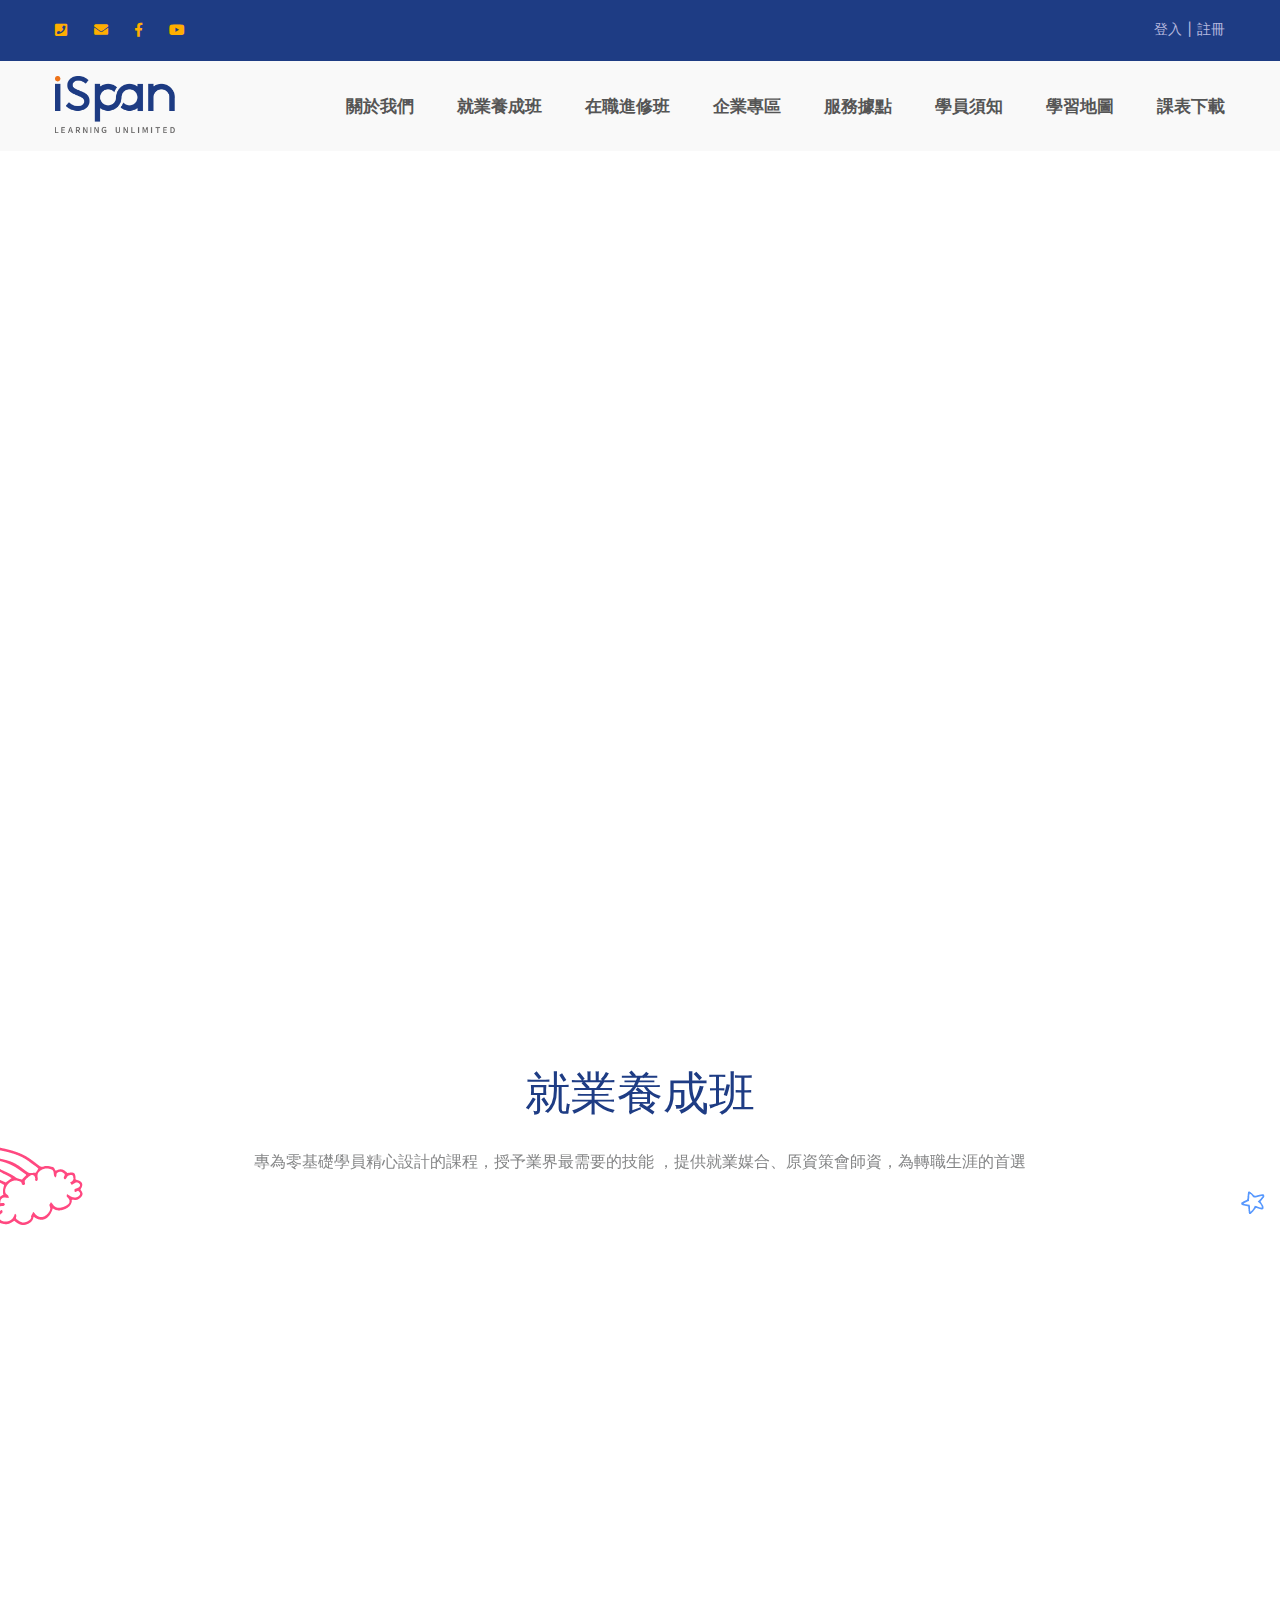
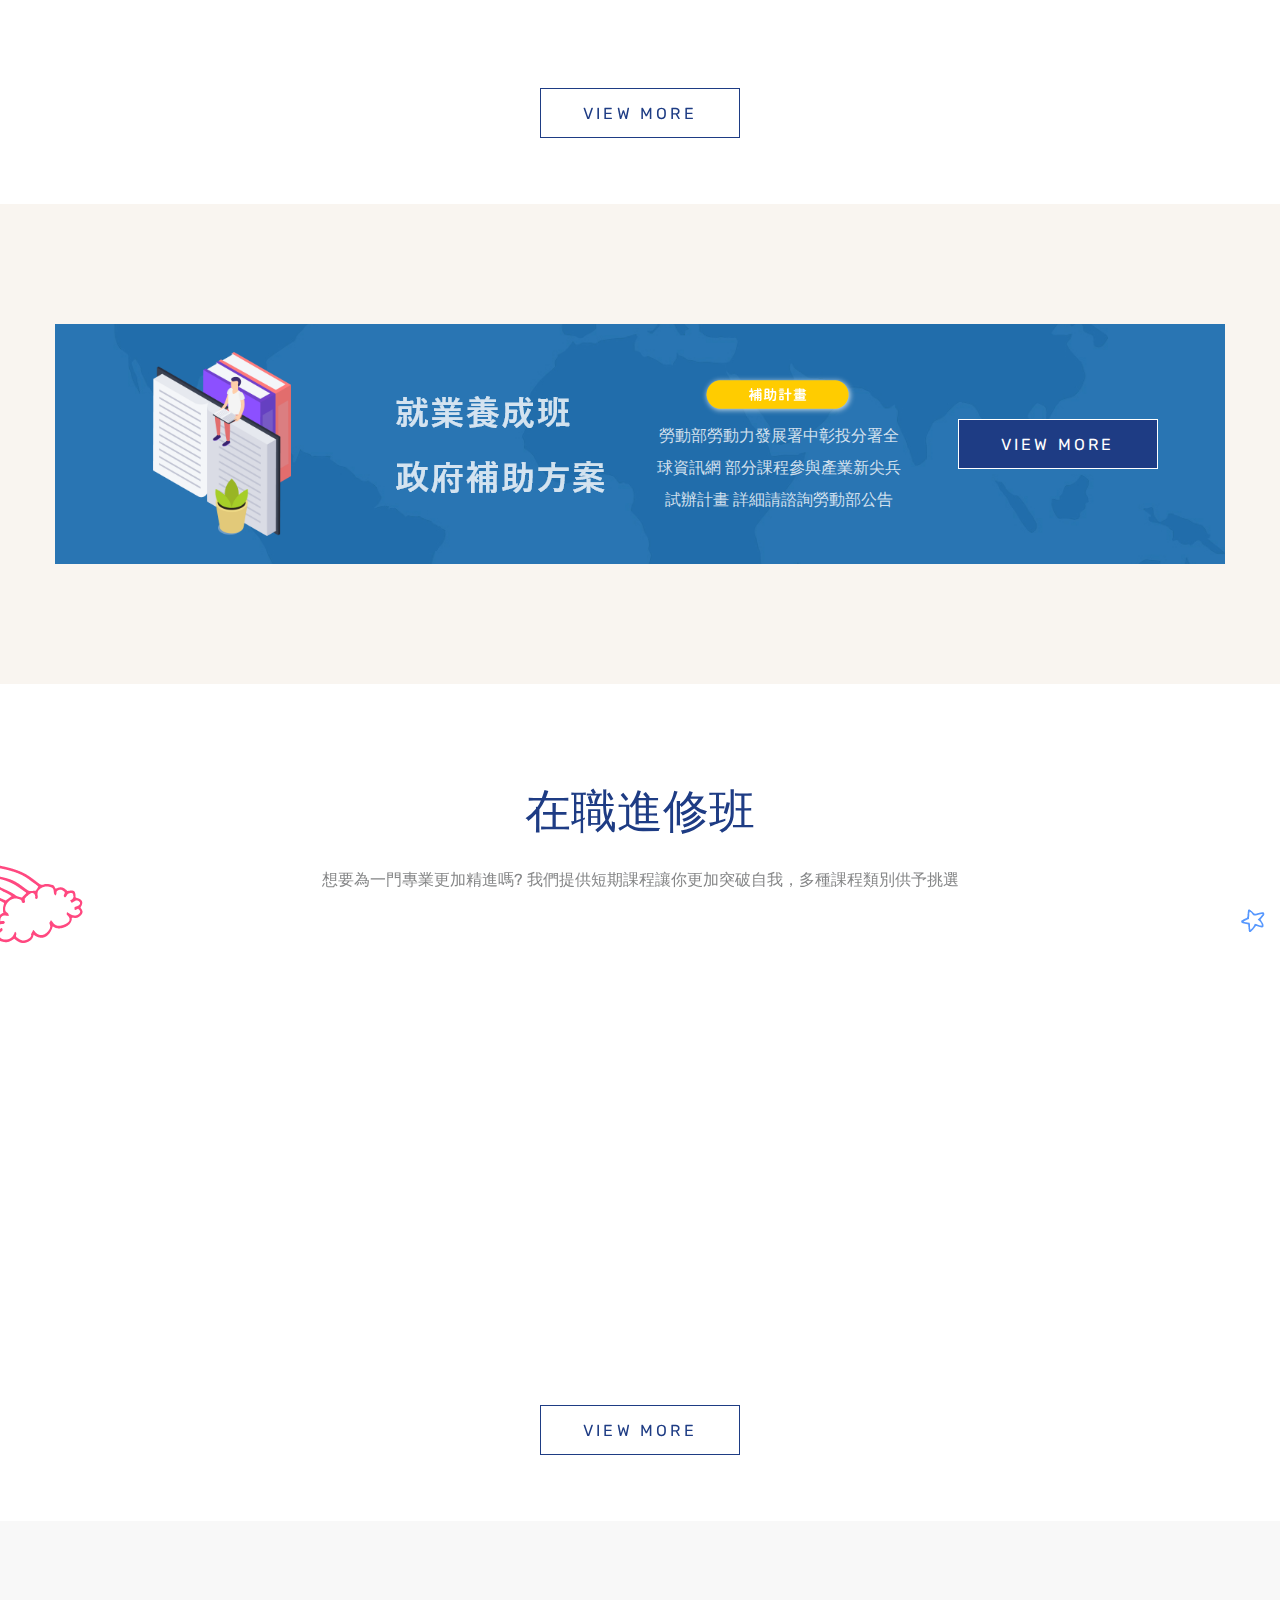
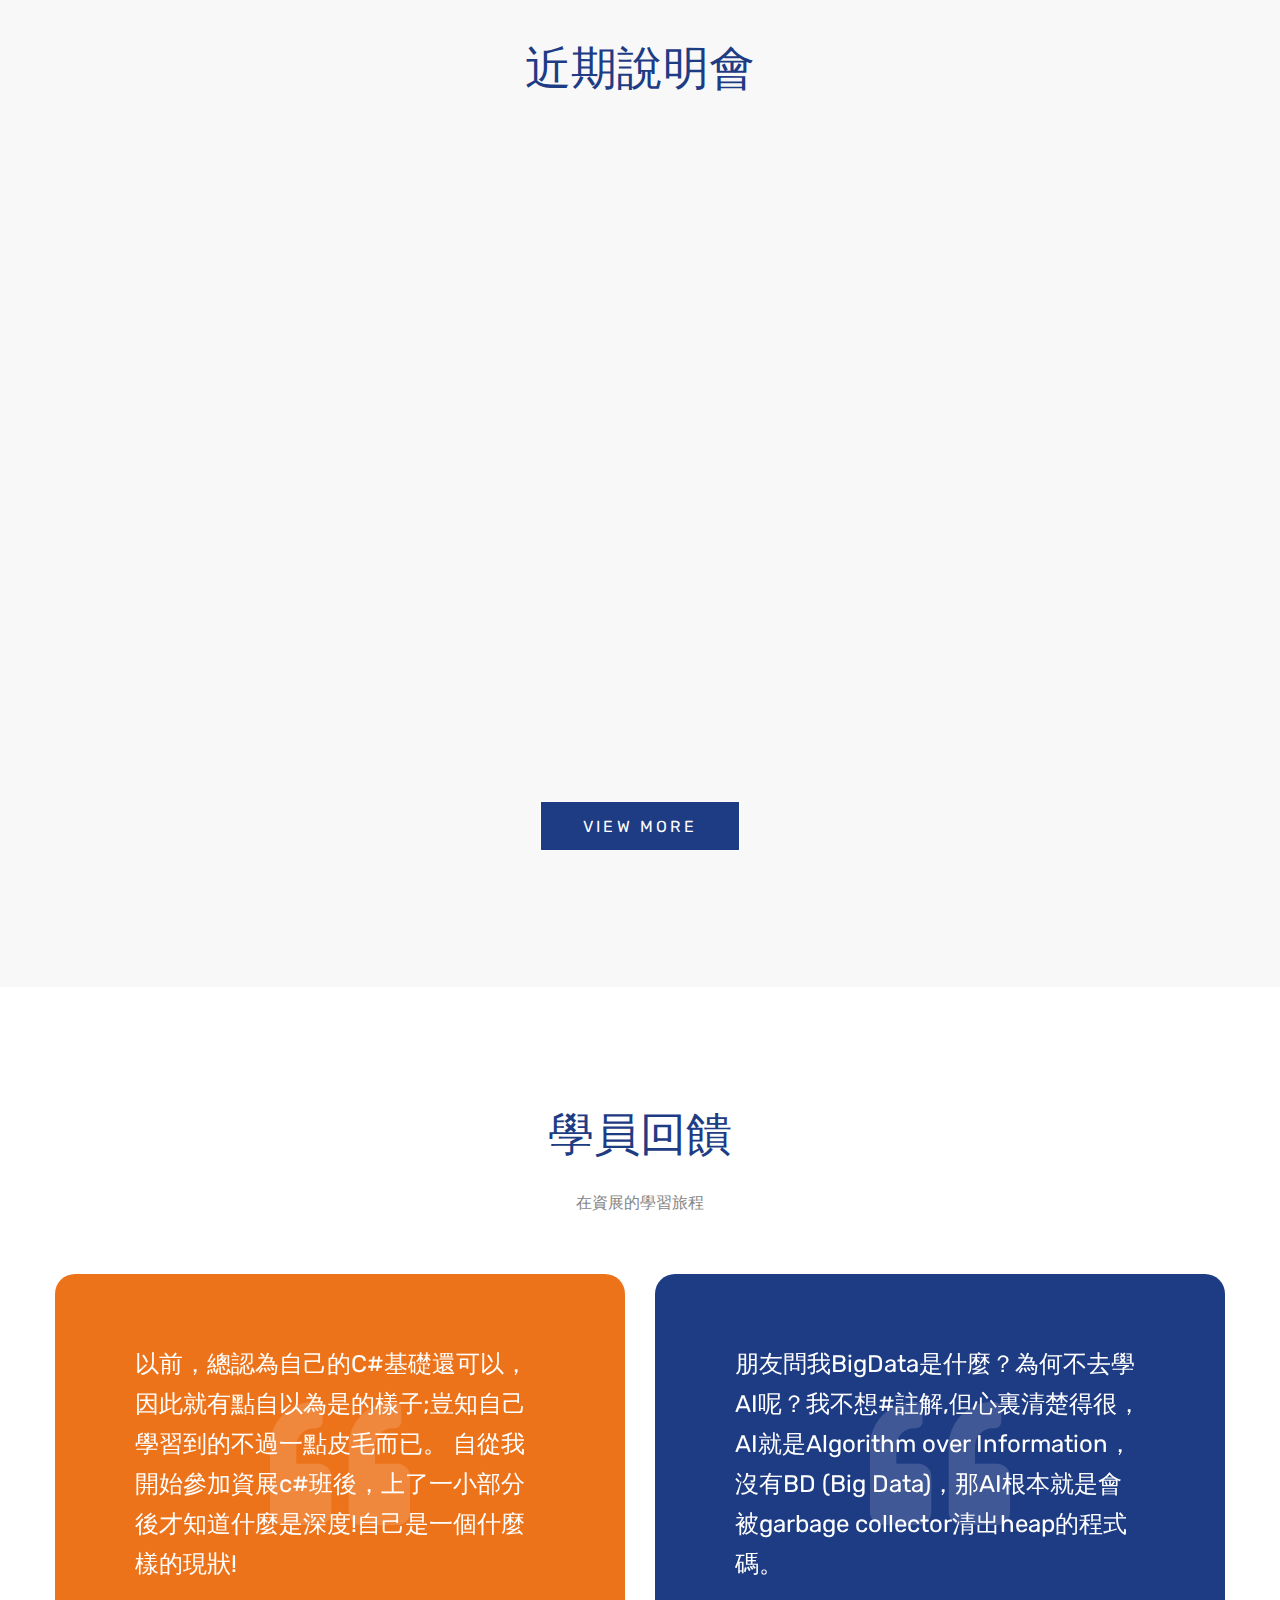
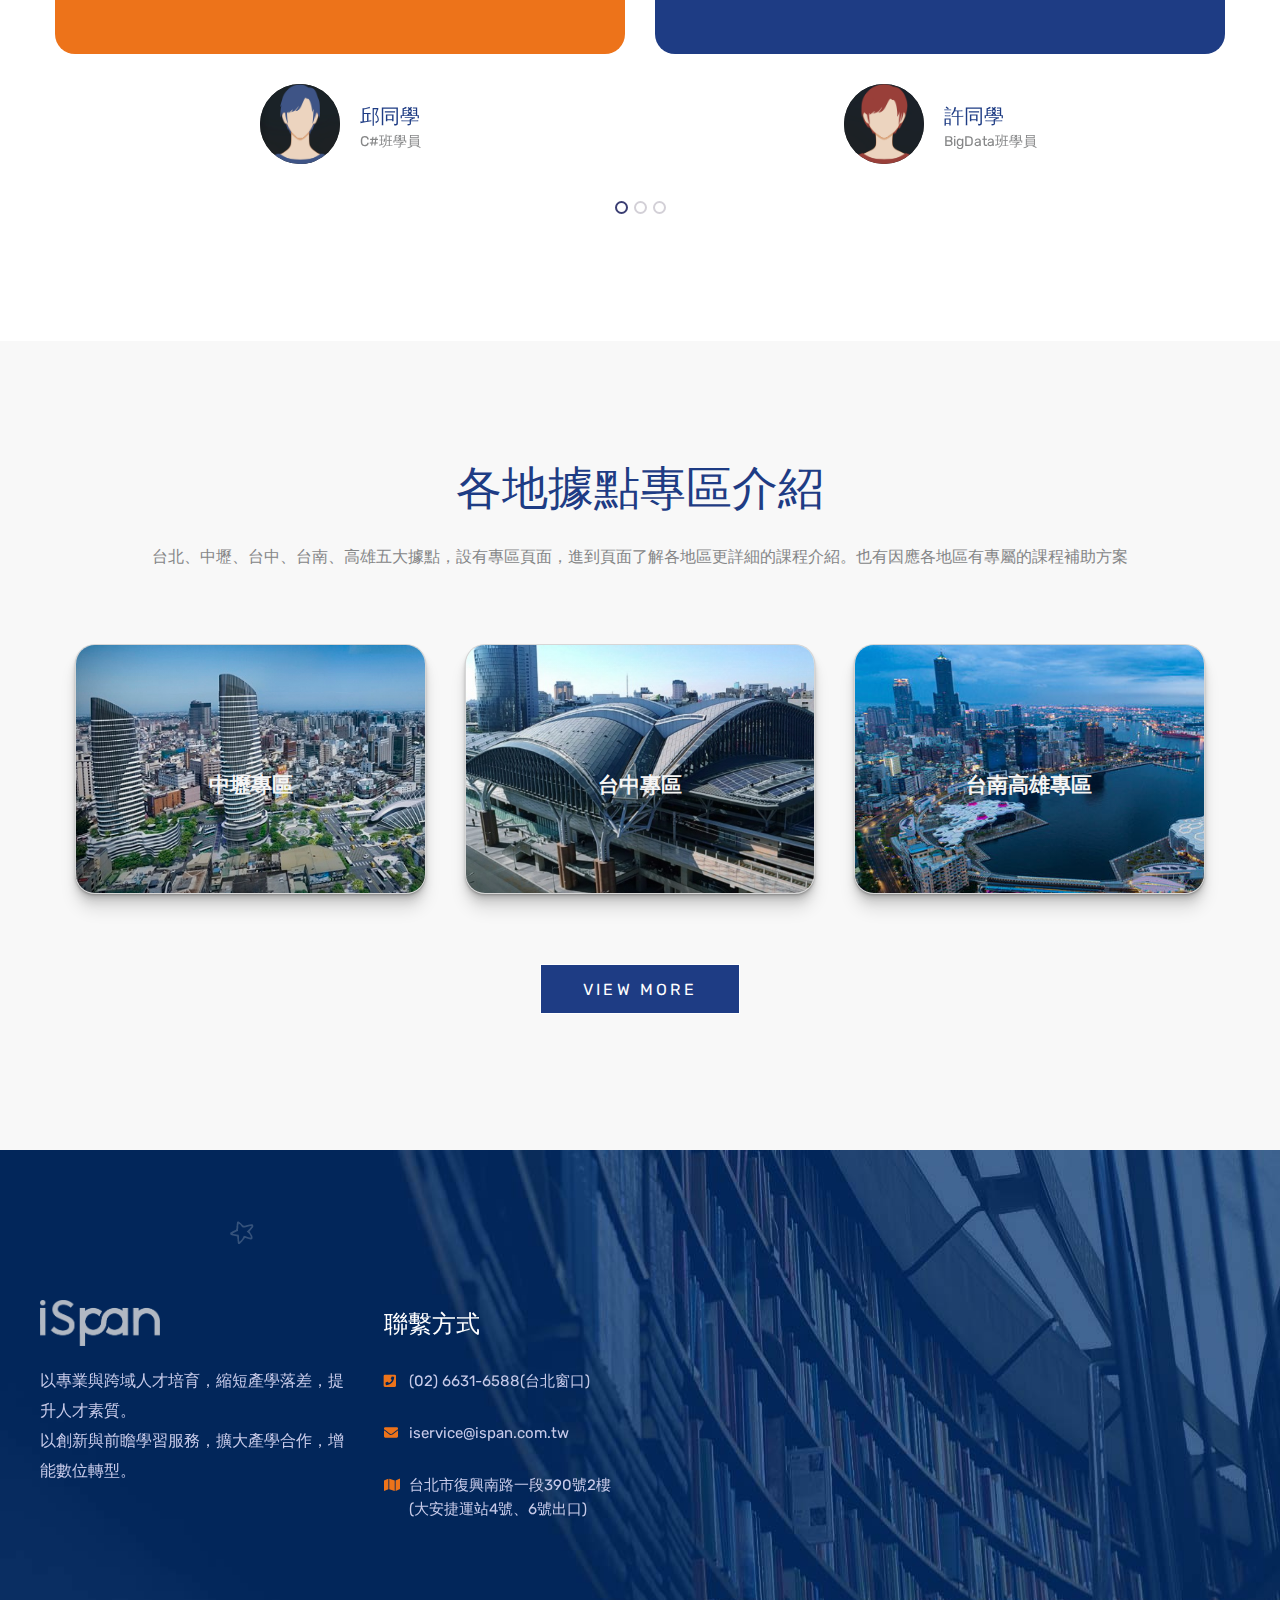
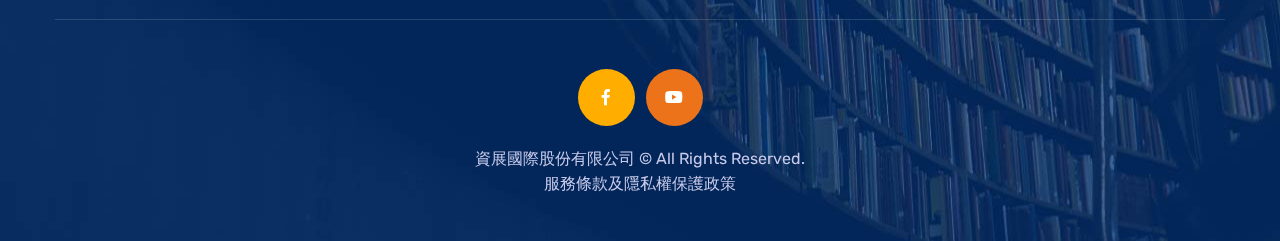
==== commit 4692a748: "修正切版失敗的問題；圖片間隙無法調整的問題(*^▽^*) 🦄謝謝芷晴~" ====
--- a/前台/index.html
+++ b/前台/index.html
@@ -1000,40 +1000,43 @@
                 <div class="sec-title text-center">
                     <h2>各地據點專區介紹</h2>
                     <p class="text">台北、中壢、台中、台南、高雄五大據點，設有專區頁面，進到頁面了解各地區更詳細的課程介紹。也有因應各地區有專屬的課程補助方案</p>
-                </div>
-
-
-                
+                </div>                
 
             <main class="page-content">
-                <div class="row justify-content-between align-items-center">
-                    <div class="event-block card col-xl-4 col-lg-5">
-                        <div class="Scontent">
-                            <h2 class="title">中壢專區</h2>
-                            <p class="copy">就業養成班課程</p>
-                            <button class="Sbtn" onclick="window.open('https\:\/\/www.ispan.com.tw/zhongli')">查看</button>
-                        </div>
+                <div class="row justify-content-around align-items-center">
+                    <div class="card event-block temp col-lg-4">
+                        
+                            <div class="Scontent">
+                                <h2 class="title">中壢專區</h2>
+                                <p class="copy">就業養成班課程</p>
+                                <button class="Sbtn" onclick="window.open('https\:\/\/www.ispan.com.tw/zhongli')">查看</button>
+                            </div>
+                        
                     </div>
         
-                    <div class="event-block card col-xl-4 col-lg-5">
-                        <div class="Scontent">
-                            <h2 class="title">台中專區</h2>
-                            <p class="copy">就業養成班課程 | 在職進修課程</p>
-                            <button class="Sbtn" onclick="window.open('https\:\/\/www.ispan.com.tw/taichung')">查看</button>
-                        </div>
+                    <div class="card event-block temp col-lg-4">
+                        
+                            <div class="Scontent">
+                                <h2 class="title">台中專區</h2>
+                                <p class="copy">就業養成班課程 | 在職進修課程</p>
+                                <button class="Sbtn" onclick="window.open('https\:\/\/www.ispan.com.tw/taichung')">查看</button>
+                            </div>                        
                     </div>
         
-                    <div class="card event-block col-xl-4 col-lg-5">
-                        <div class="Scontent">
-                            <h2 class="title">台南高雄專區</h2>
-                            <p class="copy">就業養成班課程 | 在職進修課程</p>
-                            <button class="Sbtn" onclick="window.open('https\:\/\/www.ispan.com.tw/kaohsiung')">查看</button>
-                        </div>
-                    </div>
-                </div>
+                    <div class="card event-block temp col-lg-4">
+                        
+                            <div class="Scontent">
+                                <h2 class="title">台南高雄專區</h2>
+                                <p class="copy">就業養成班課程 | 在職進修課程</p>
+                                <button class="Sbtn" onclick="window.open('https\:\/\/www.ispan.com.tw/kaohsiung')">查看</button>
+                            </div>
+                        
+                    </div>
+                </div>
+            </main>
 
                 <!-- <a class="btn-style-two mt-3 mt-md-4" href="#"><span>View More</span></a> -->
-                <a class="btn-style-two mt-3 mt-md-4" onclick="window.open('https\:\/\/www.ispan.com.tw/serviceplace')"><span>View More</span></a>
+                <a class="btn-style-two mt-3 mt-md-4" href="https://www.ispan.com.tw/serviceplace" target="_blank"><span>View More</span></a>
 
             </div>
         </section>
--- a/前台/css/cardHavorInteraction.css
+++ b/前台/css/cardHavorInteraction.css
@@ -37,6 +37,14 @@
 @media (min-width: 800px) {
   .page-content {
     grid-template-columns: repeat(4, 1fr);
+  }
+}
+
+/* .... */
+
+@media (min-width:1024px) {
+  .events-section .page-content .col-lg-4{
+    max-width: 30%;
   }
 }
 
@@ -88,21 +96,26 @@
 }
 
 .card:nth-child(1):before {
-  background-image: url(../images/resource/S-1\ Taoyuan.jpg);
+  background-image: url(../images/resource/S-1_Taoyuan.jpg);
   /* background: #ed731a; */
 }
 
 .card:nth-child(2):before {
-  background-image: url(../images/resource/S-2\ Taizhong.jpg);
+  background-image: url(../images/resource/S-2_Taizhong.jpg);
 }
 
 .card:nth-child(3):before {
-  background-image: url(../images/resource/S-3\ Gaoxiong.jpg);
+  background-image: url(../images/resource/S-3_Gaoxiong.jpg);
 }
 
 /* .card:nth-child(4):before {
   background-image: url(https://images.unsplash.com/photo-1531306728370-e2ebd9d7bb99?ixlib=rb-1.2.1&q=80&fm=jpg&crop=entropy&cs=tinysrgb&w=400&fit=max&ixid=eyJhcHBfaWQiOjE0NTg5fQ);
 } */
+
+.event-section .page-content .event-block{
+    /* display: contents; */
+    width: auto;
+}
 
 .Scontent {
   position: relative;
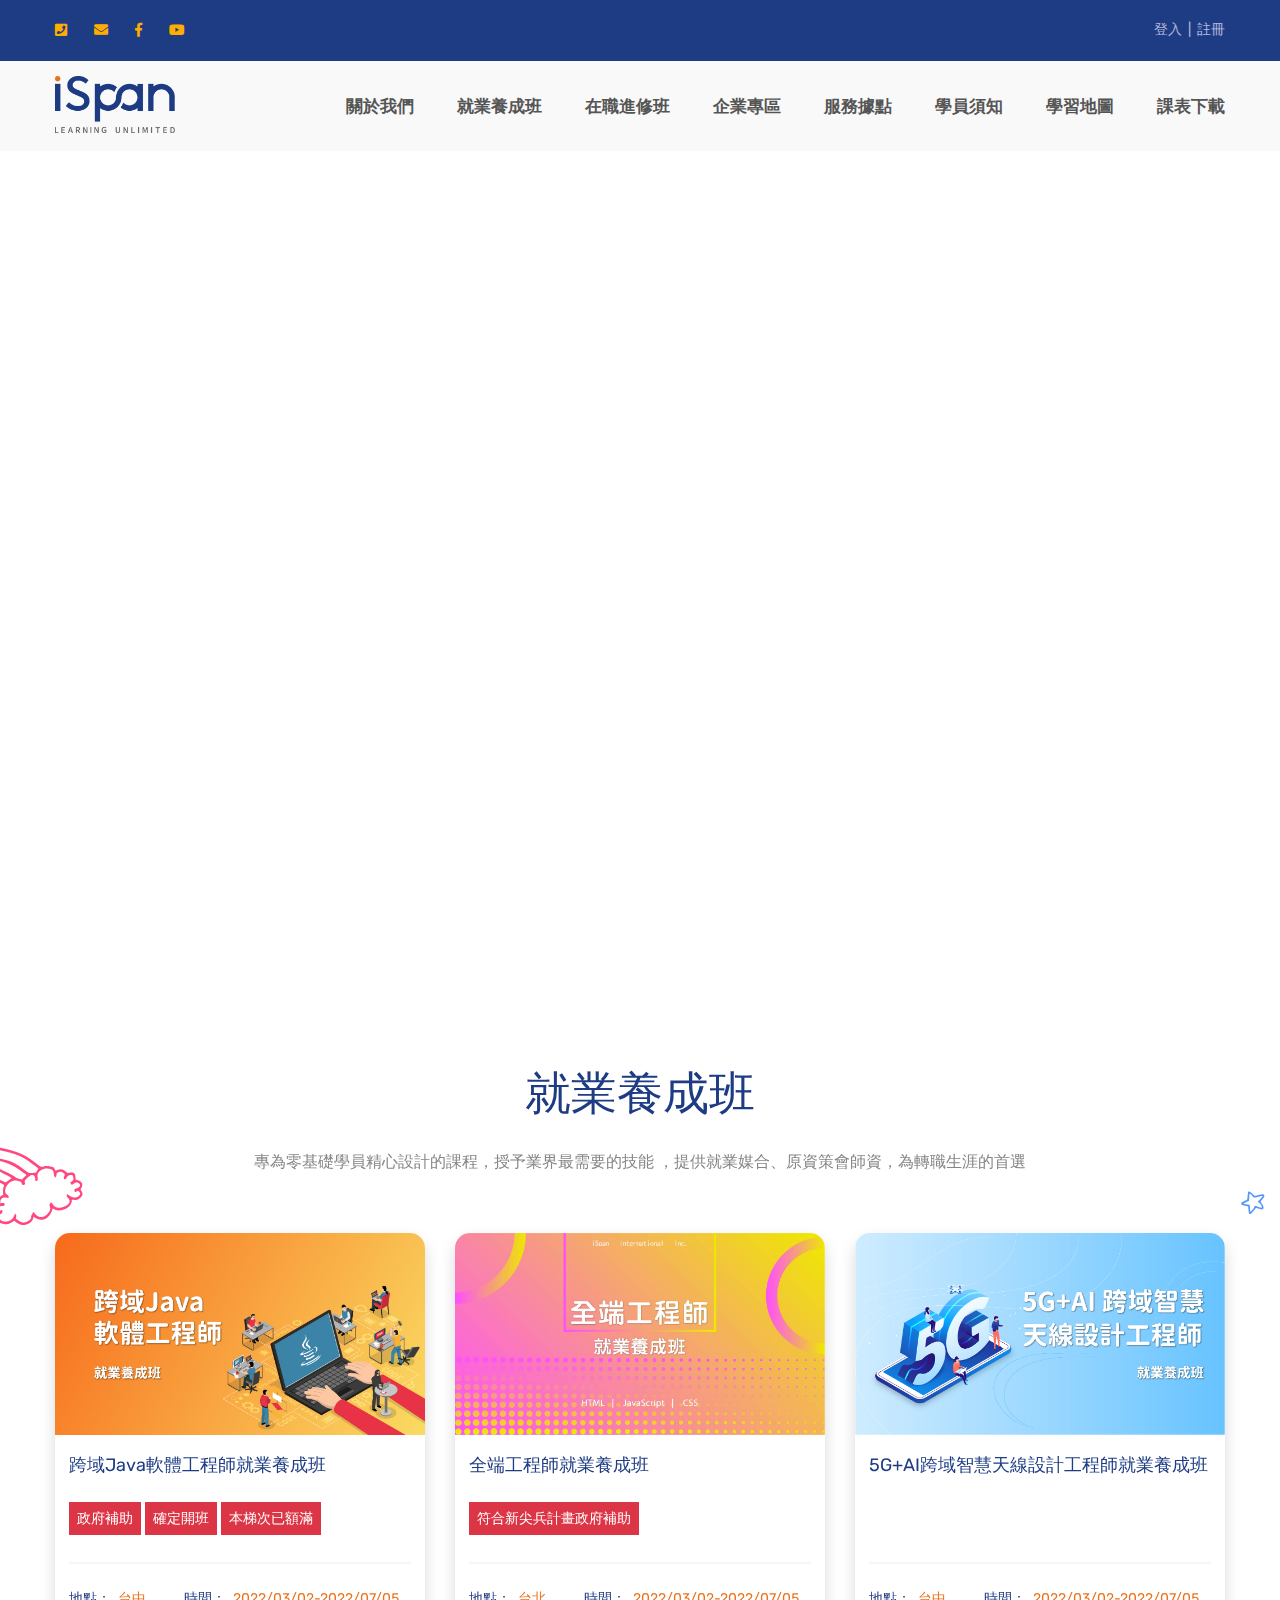
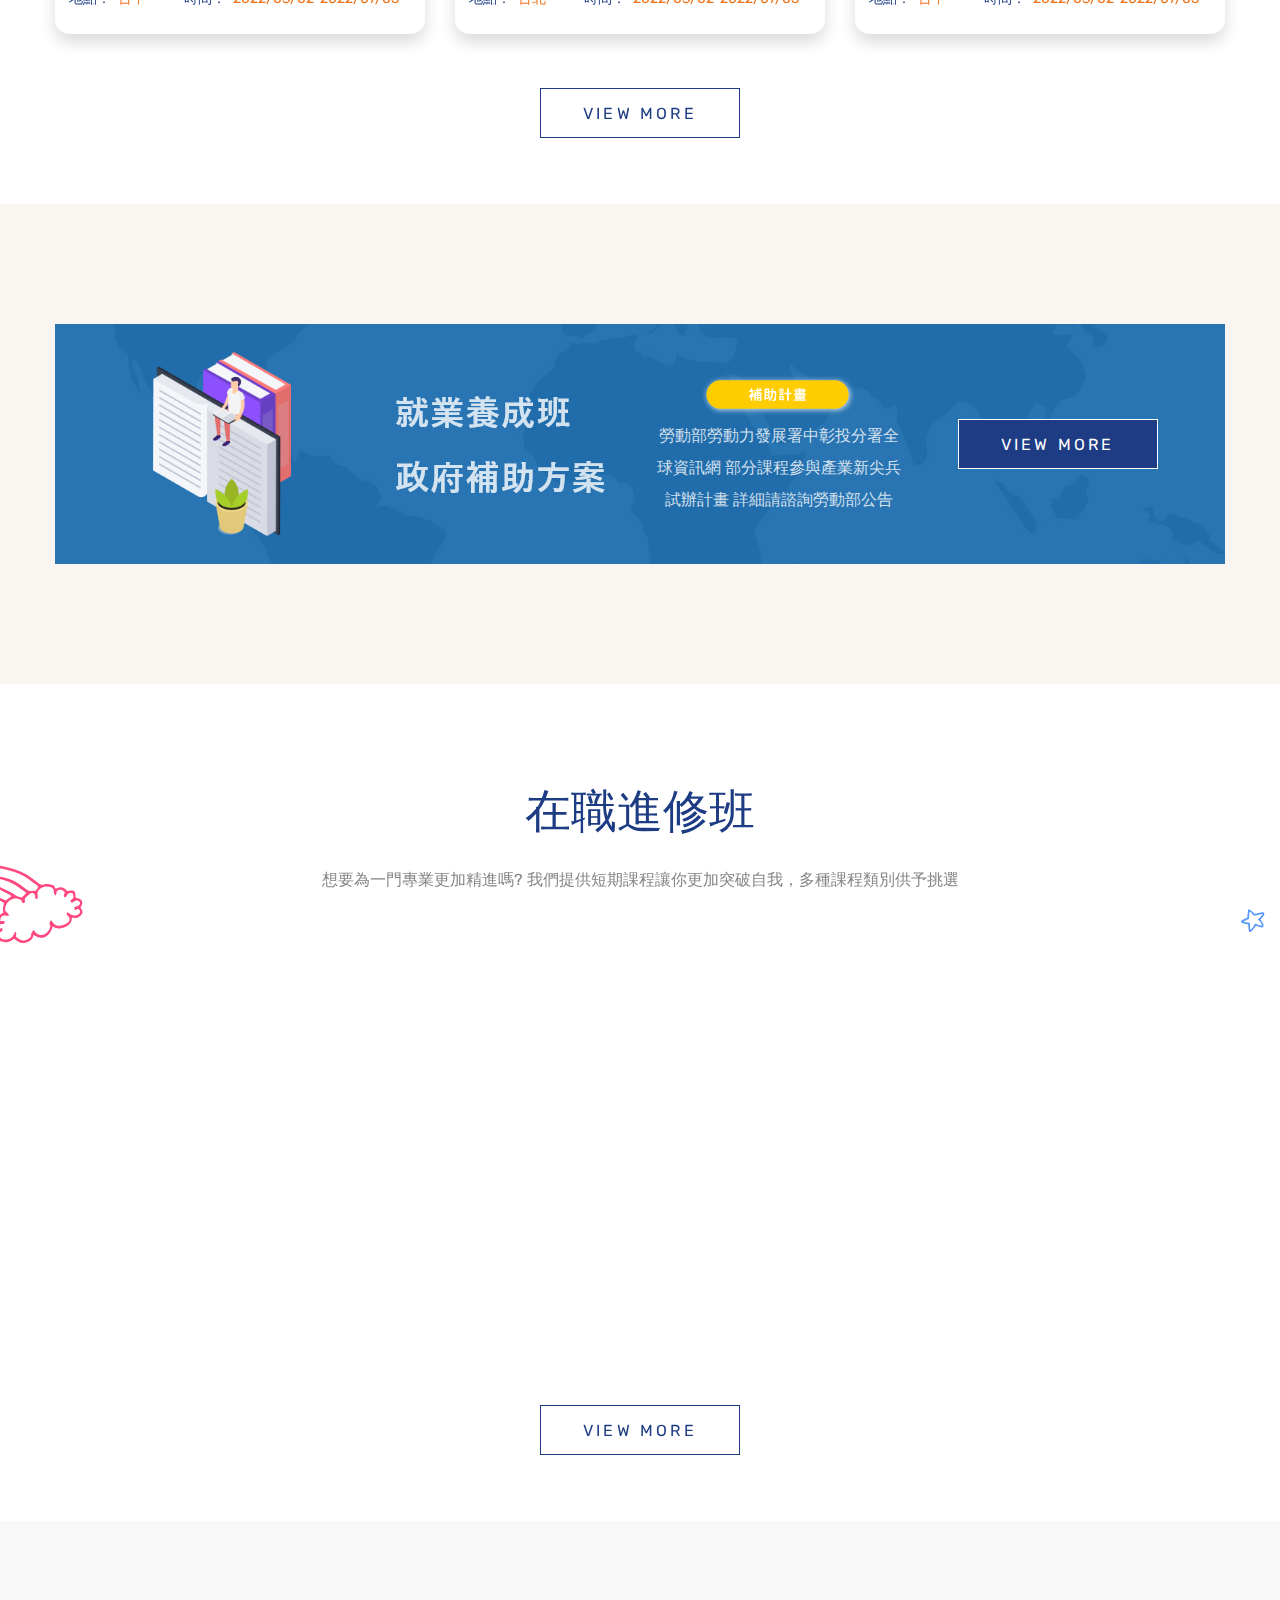
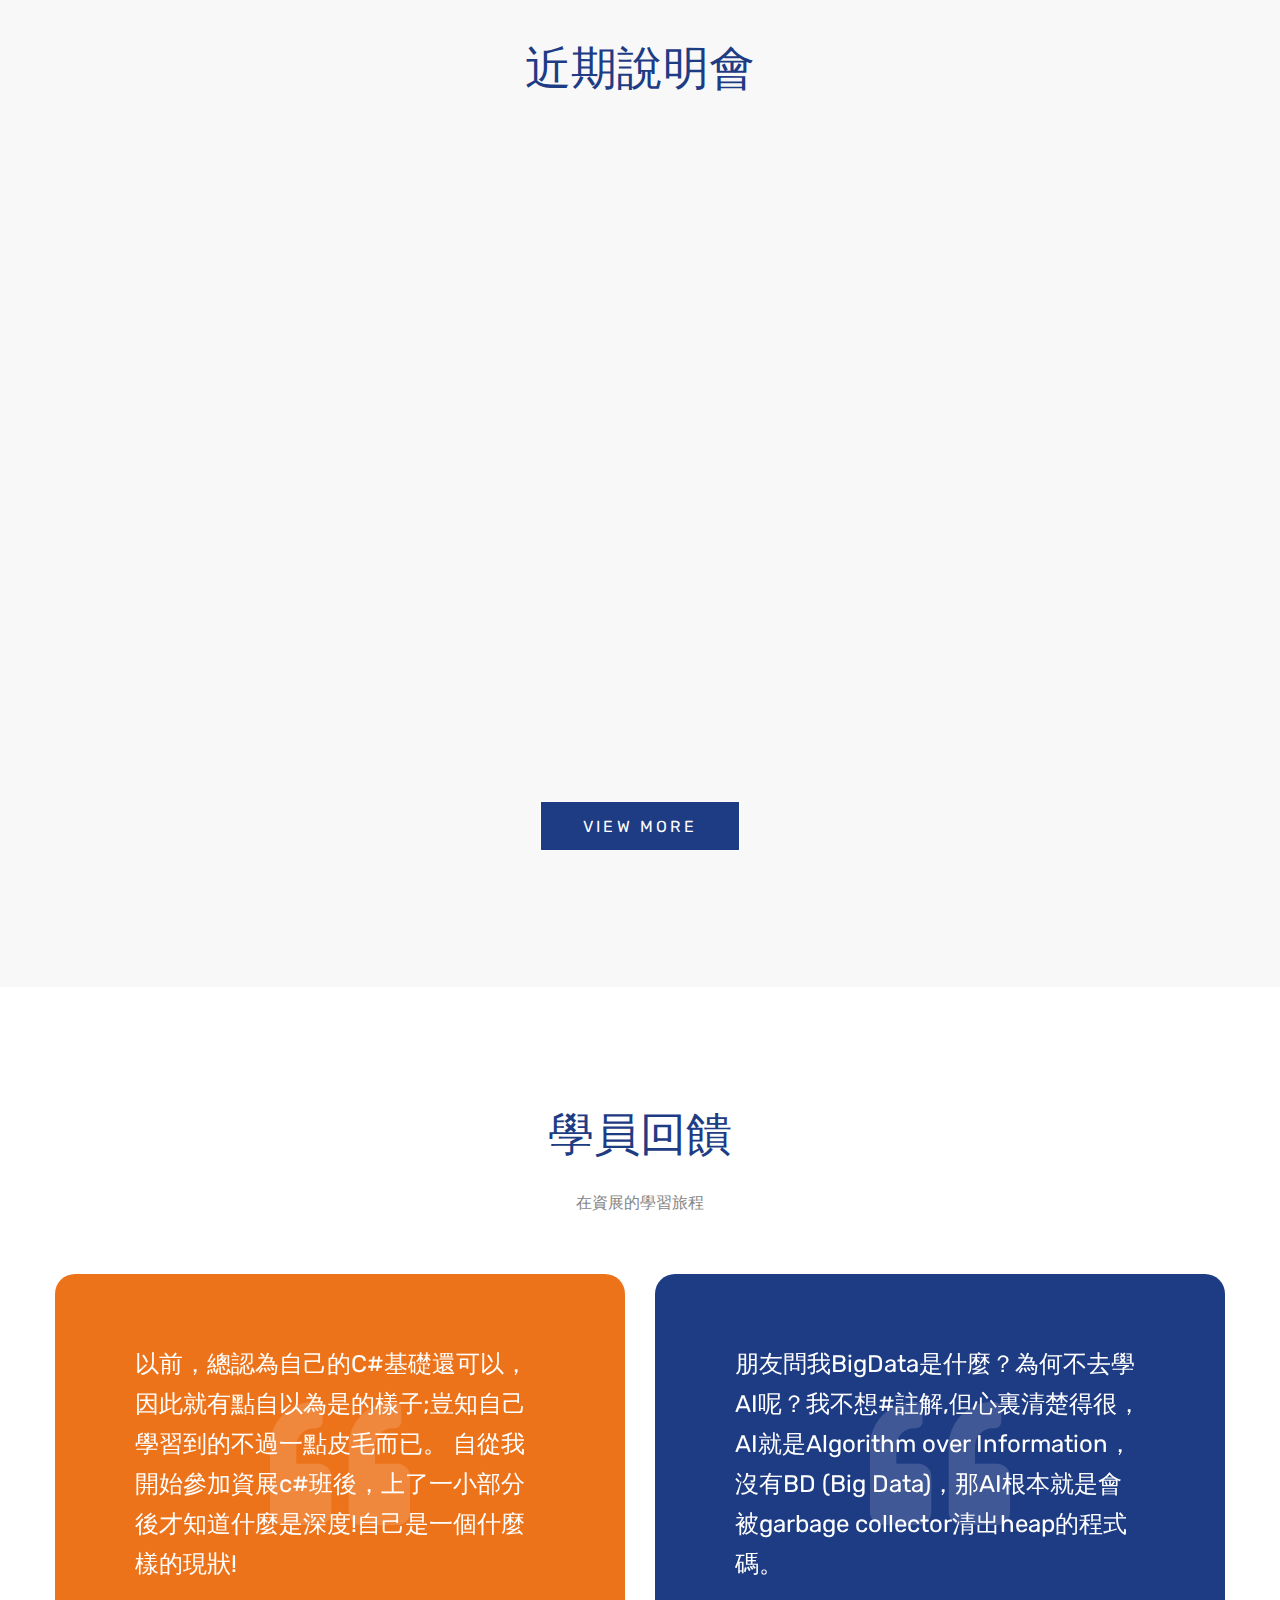
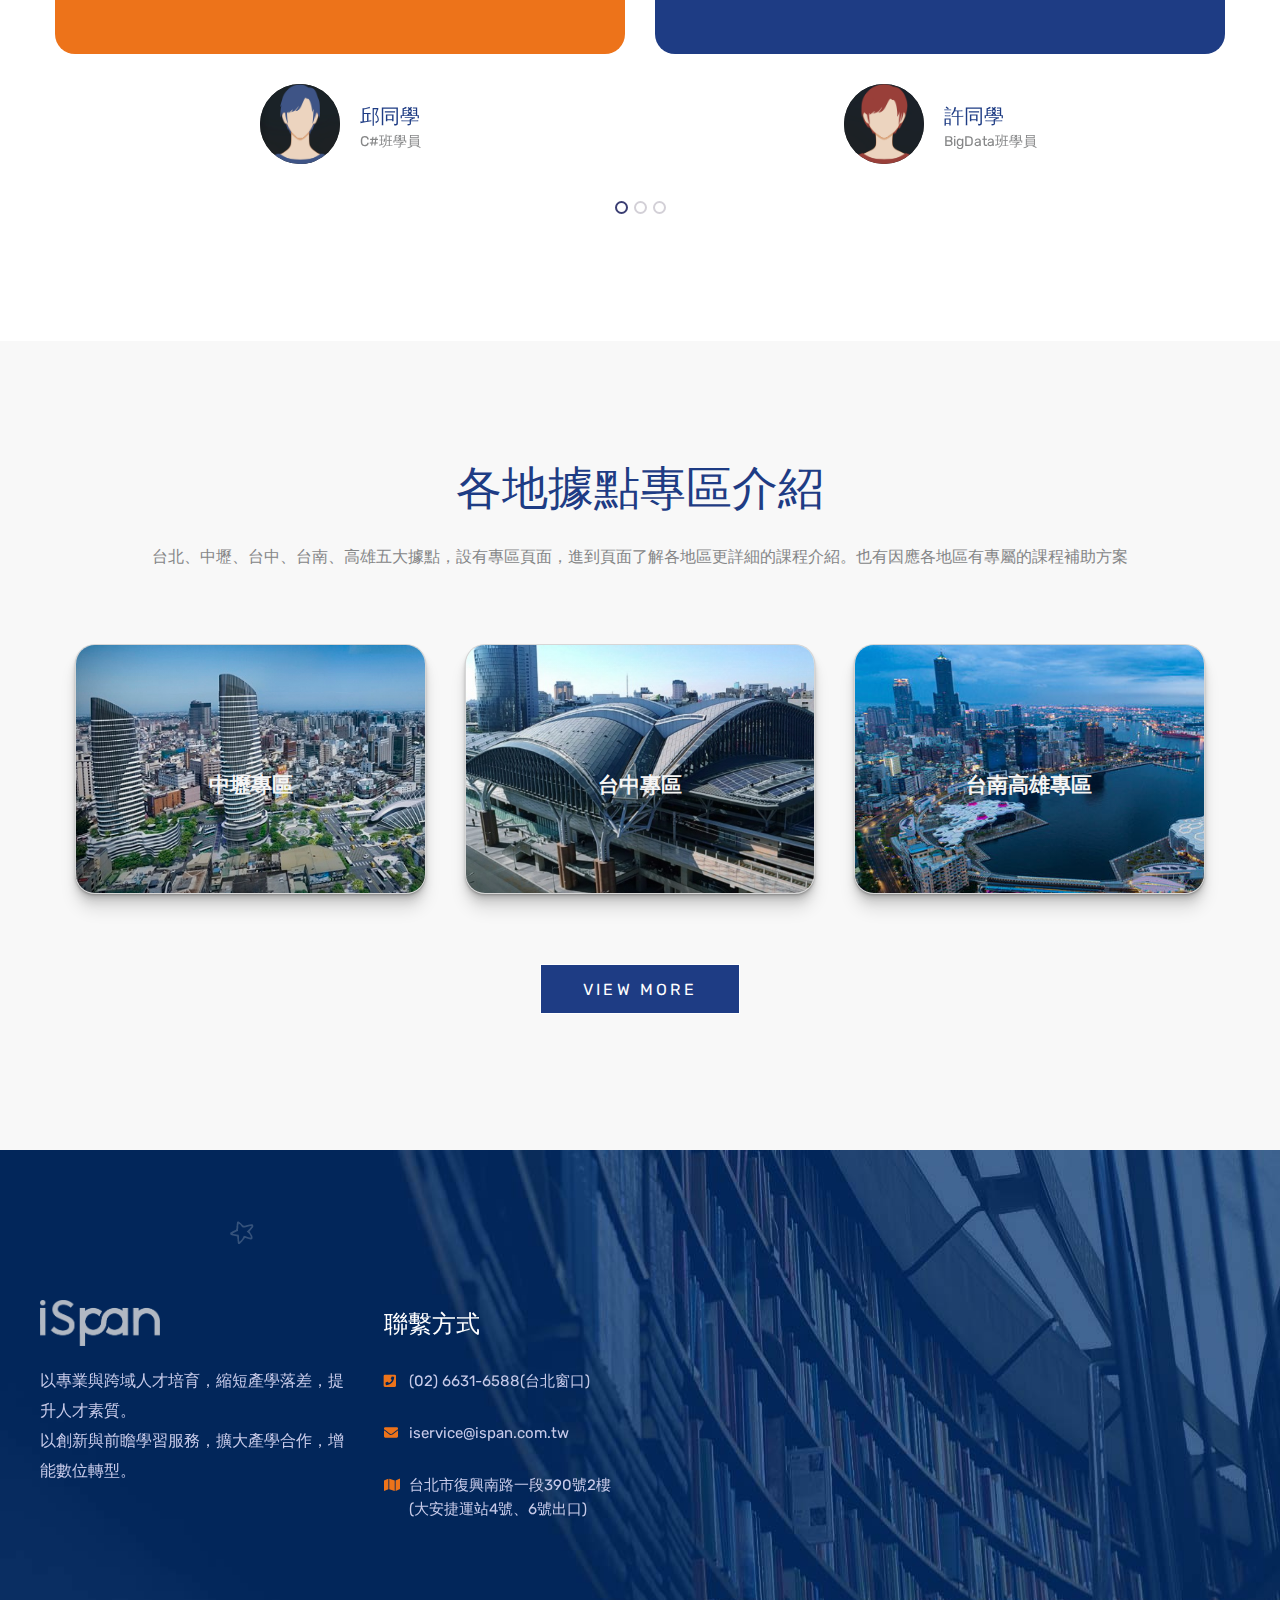
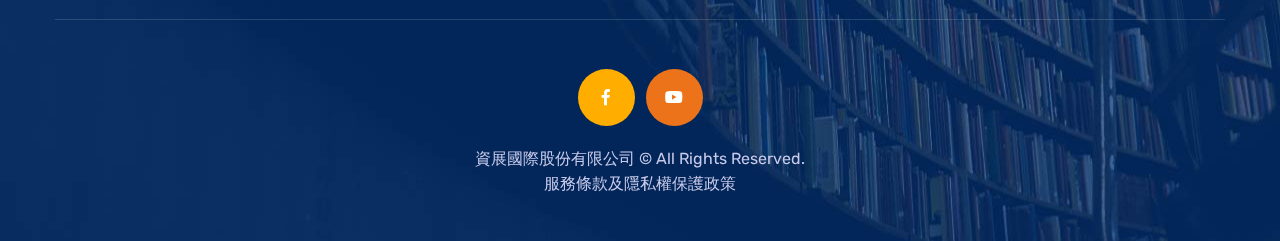
==== commit ad06216b: "更新" ====
--- a/前台/index.html
+++ b/前台/index.html
@@ -57,7 +57,7 @@
             <!-- Header Top -->
 
             <!-- Header Upper -->
-            <div class="header-lower">
+            <div class="header-lower sticky-top">
                 <div class="auto-container clearfix">
                     <!--Info-->
                     <div class="logo-outer">
@@ -141,15 +141,12 @@
             <!--End Header Upper-->
 
             <!-- Sticky Header  -->
-            <div class="sticky-header">
+            <!-- <div class="sticky-header">
                 <div class="auto-container clearfix">
-                    <!--Logo-->
                     <div class="logo pull-left">
                         <a href="index.html" title=""><img src="images/logo.png" alt="" title=""></a>
                     </div>
-                    <!--Right Col-->
                     <div class="pull-right">
-                        <!-- Main Menu -->
                         <nav class="main-menu">
                             <div class="navbar-collapse show collapse clearfix">
                                 <ul class="navigation clearfix">
@@ -198,10 +195,10 @@
                                     <li><a href="about.html">課表下載</a></li>
                                 </ul>
                             </div>
-                        </nav><!-- Main Menu End-->
-                    </div>
-                </div>
-            </div><!-- End Sticky Menu -->
+                        </nav>
+                    </div>
+                </div>
+            </div> -->
         </header>
         <!-- End Main Header -->
 
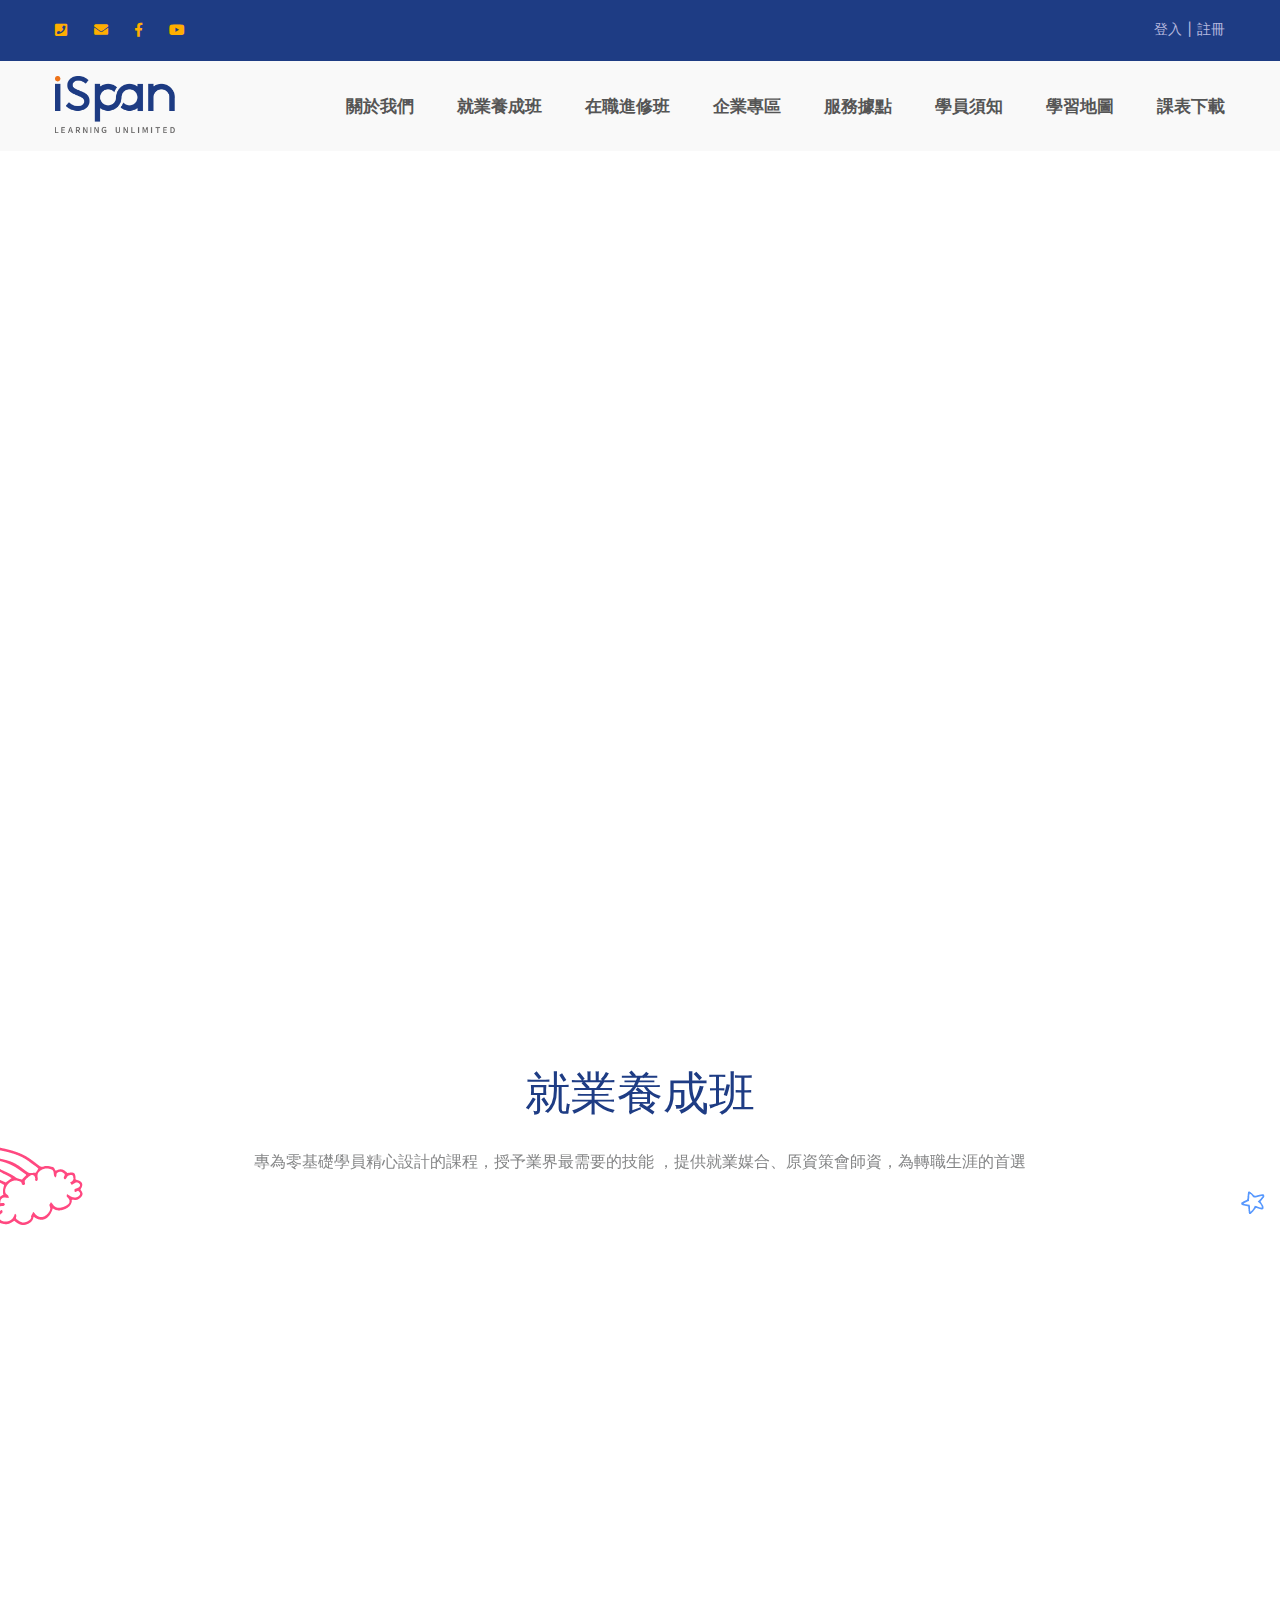
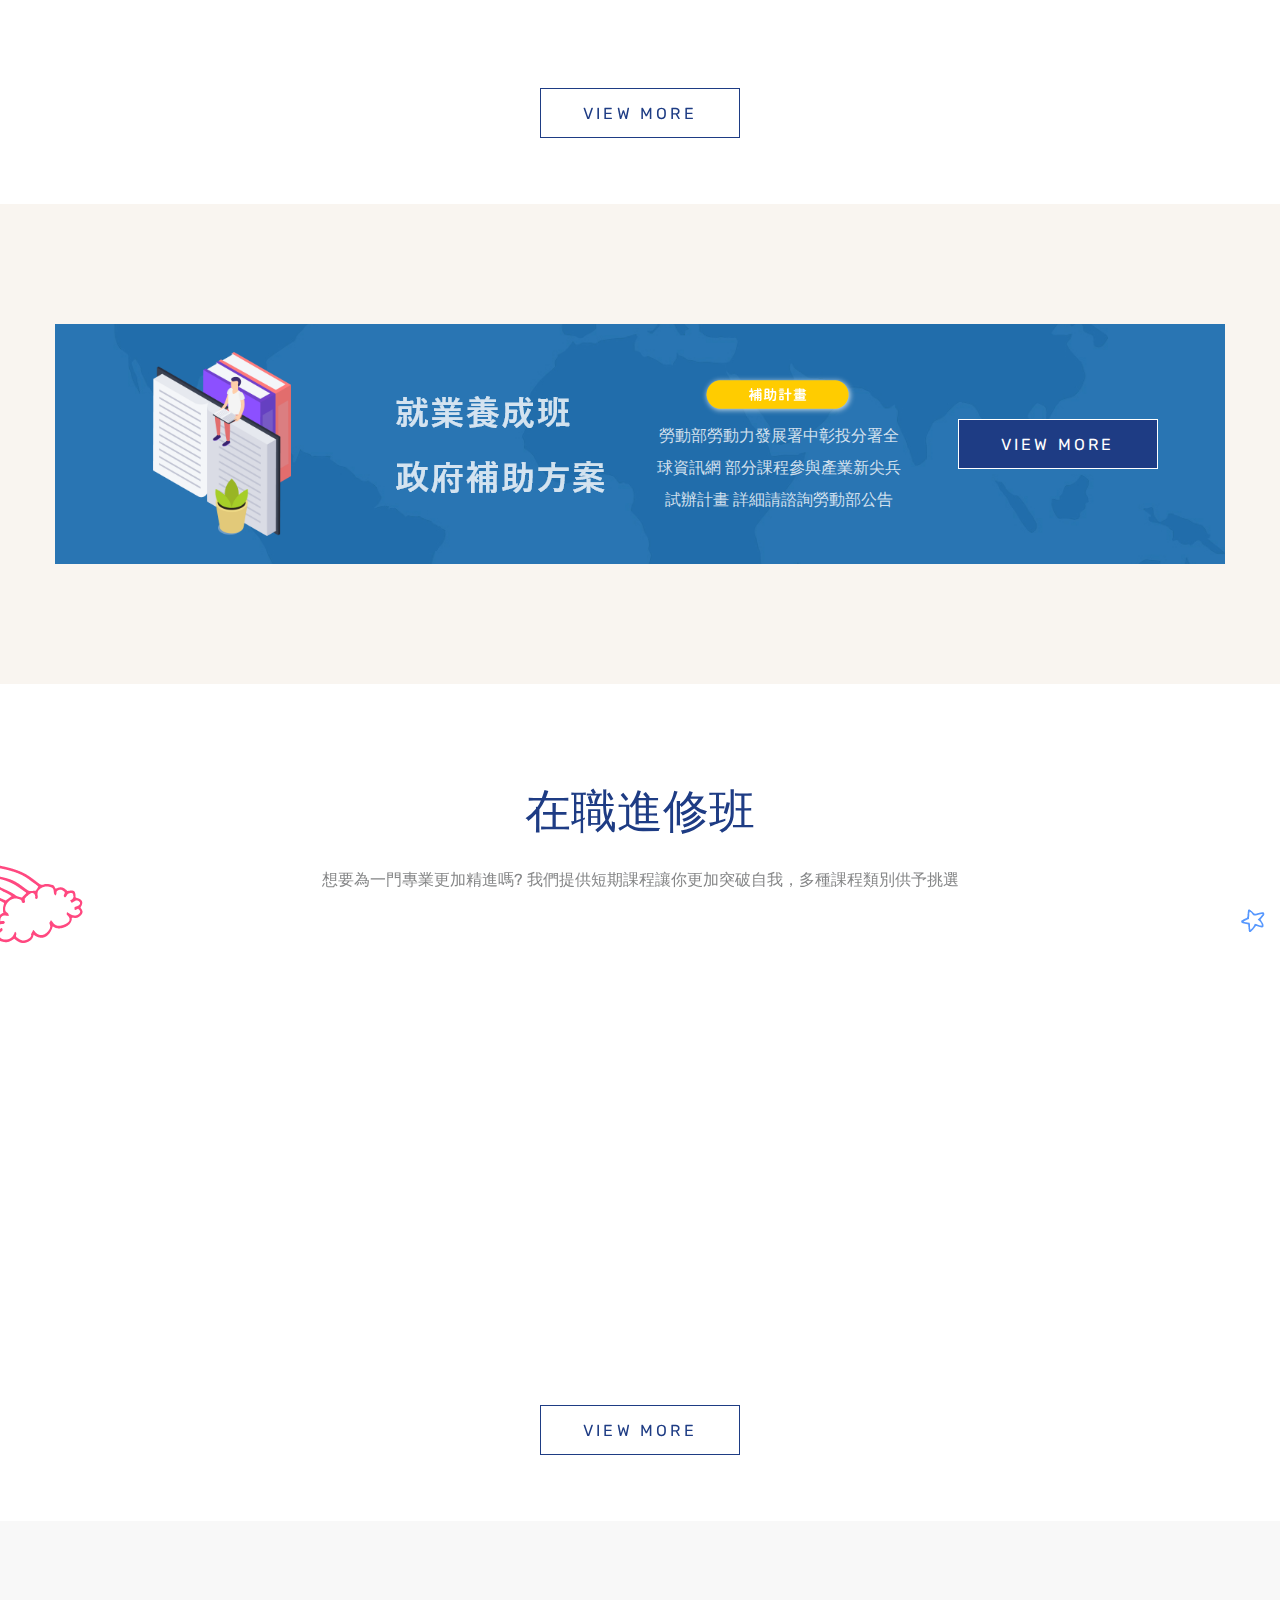
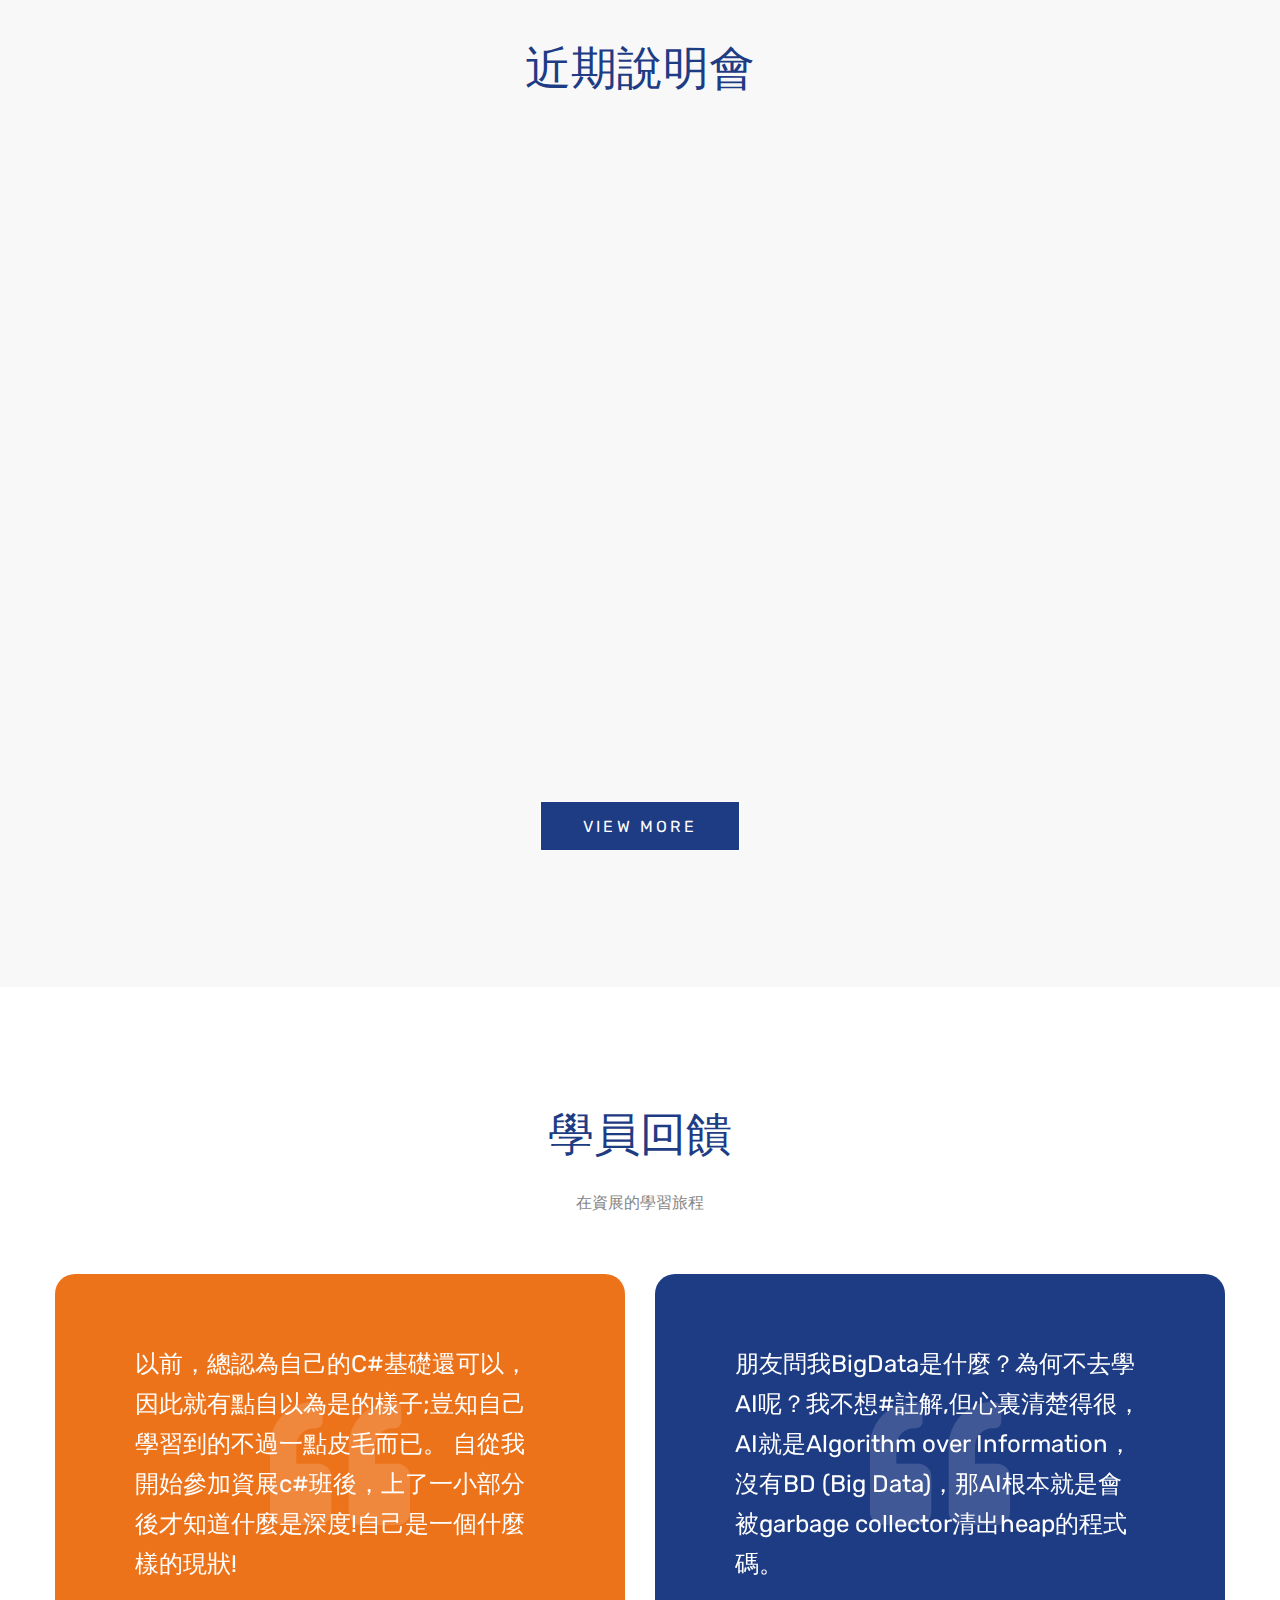
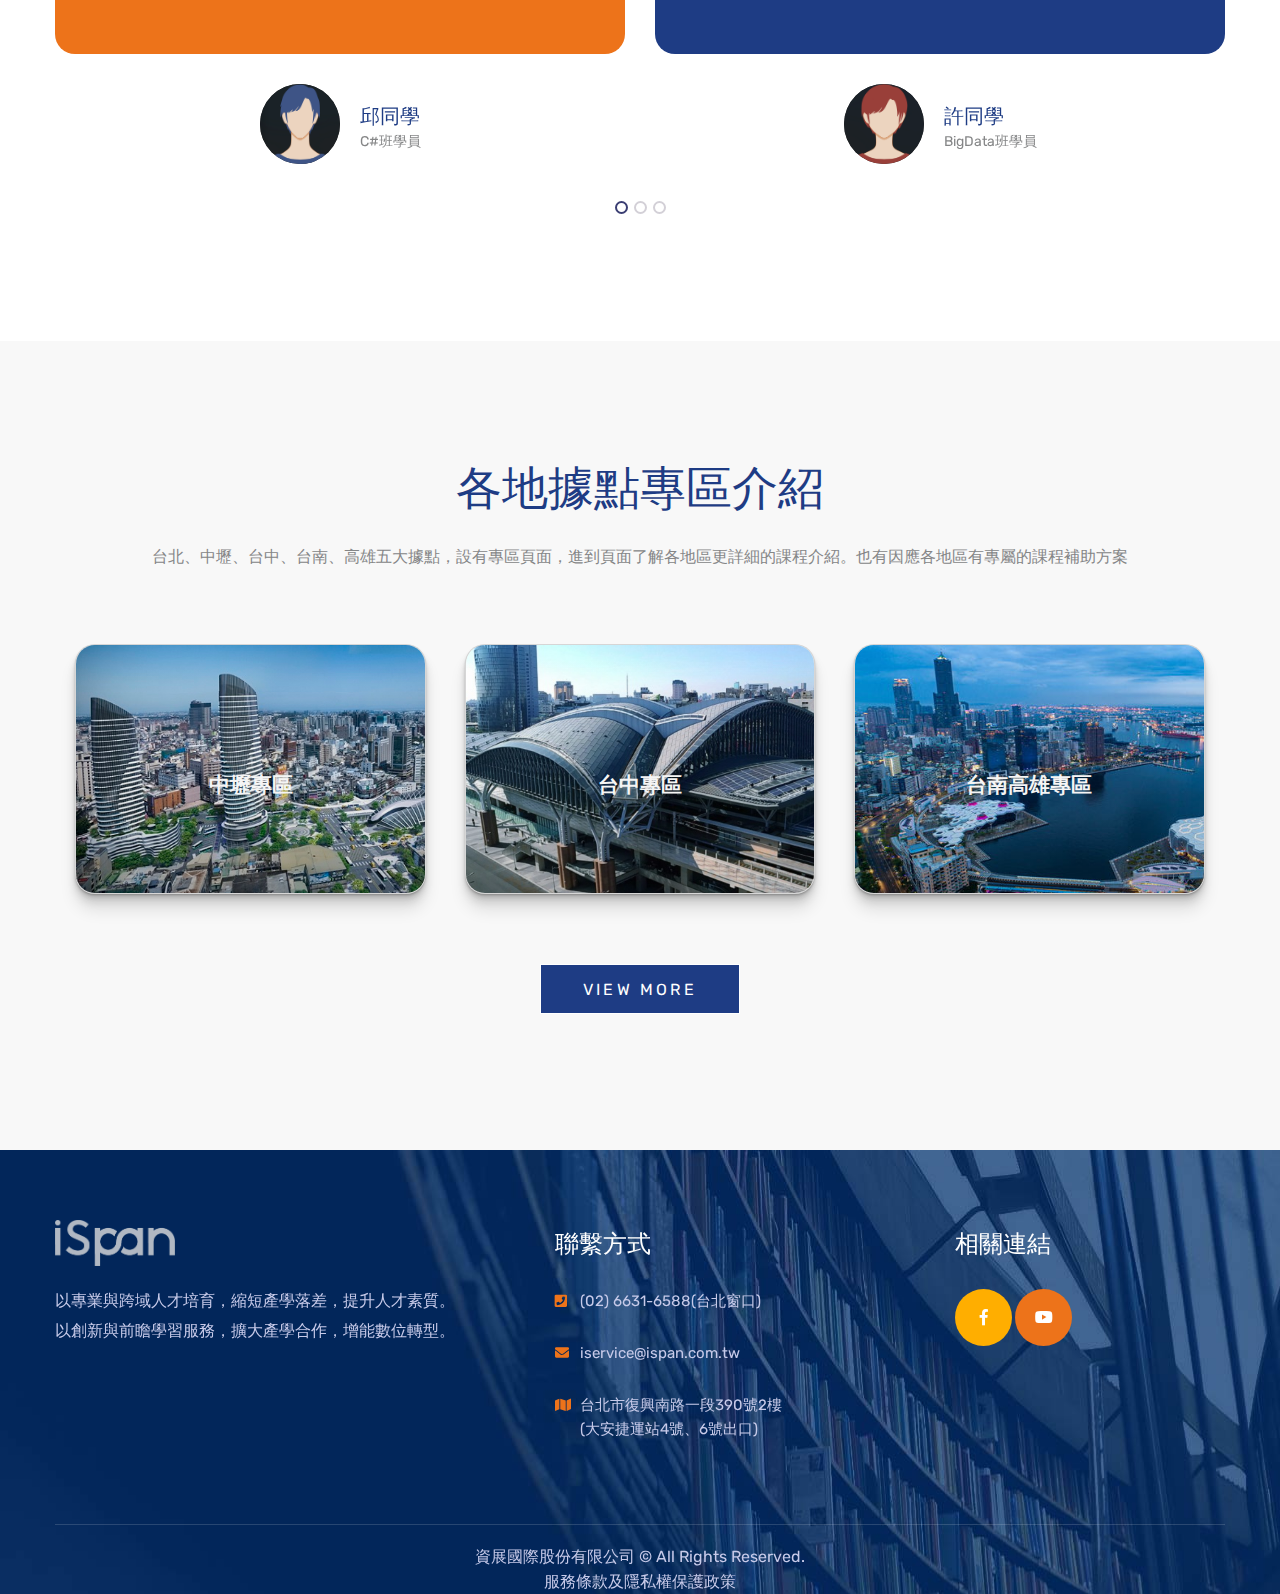
==== commit 95d6ad02: "FOOTER 寬度 排版 重新調整" ====
--- a/前台/index.html
+++ b/前台/index.html
@@ -1055,29 +1055,29 @@
 
         <!--Main Footer-->
         <footer class="main-footer" >
-            <div class="anim-icons ">
+            <!-- <div class="anim-icons ">
                 <span class="icon icon-sparrow wow zoomIn" data-wow-delay="400ms"></span>
                 <span class="icon icon-rainbow-2 wow zoomIn" data-wow-delay="800ms"></span>
                 <span class="icon icon-star-3"></span>
                 <span class="icon icon-star-3 two"></span>
                 <span class="icon icon-sun"></span>
                 <span class="icon icon-plane wow zoomIn" data-wow-delay="1200ms"></span>
-            </div>
+            </div> -->
 
             <!--Scroll to top-->
-            <div class="scroll-to-top scroll-to-target" data-target="html"><span class="icon icon-arrow-up"></span>
-            </div>
+            <!-- <div class="scroll-to-top scroll-to-target" data-target="html"><span class="icon icon-arrow-up"></span>
+            </div> -->
 
             <!--footer upper-->
             <div class="footer-upper">
                 <div class="auto-container">
-                    <div class="row clearfix">
+                    <!-- <div class="row clearfix"> -->
                         <!--Big Column-->
                         <div class="big-column">
                             <div class="row clearfix">
 
                                 <!--Footer Column-->
-                                <div class="footer-column  col-lg-6 col-md-6 col-sm-12">
+                                <div class="footer-column  col-lg-5 col-md-5 col-sm-12">
                                     <div class="footer-widget logo-widget">
                                         <div class="logo">
                                             <a href="index.html"><img src="../ispan圖片檔/圖檔/footerLOGO.png" alt="" /></a>
@@ -1089,7 +1089,7 @@
                                 </div>
 
                                 <!--Footer Column-->
-                                <div class="footer-column col-lg-5 col-md-6 col-sm-12">
+                                <div class="footer-column col-lg-4 col-md-4 col-sm-12">
                                     <div class="footer-widget contact-widget">
                                         <h4 class="widget-title">聯繫方式</h4>
                                         <div class="widget-content">
@@ -1104,12 +1104,22 @@
                                         </div>
                                     </div>
                                 </div>
+                                <!--Footer Column-->
+                                <div class="footer-column col-lg-3 col-md-3 col-sm-12">
+                                    <div class="footer-widget contact-widget">
+                                        <h4 class="widget-title">相關連結</h4>
+                                        <ul class="social-icon-colored">
+                                            <li><a href="https://www.facebook.com/IIIDEITaipei"><span class="fab fa-facebook-f"></span></a></li>
+                                            <li><a href="https://www.youtube.com/channel/UCObZbQQVeVvznp9TIPkqIPA"><span class="fab fa-youtube"></span></a></li>
+                                        </ul>
+                                    </div>
+                                </div>
                             </div>
                         </div>
 
                         <!--Big Column-->
-                        <div class="big-column">
-                            <div class="row clearfix">
+                        <!-- <div class="big-column">
+                            <div class="row clearfix"> -->
                                 <!--Footer Column-->
                                 <!-- <div class="footer-column col-xl-3 col-lg-3 col-md-6 col-sm-4">
                                     <div class="footer-widget links-widget">
@@ -1160,18 +1170,18 @@
                                         </div>
                                     </div>
                                 </div> -->
-                            </div>
-                        </div>
-                    </div>
+                            <!-- </div>
+                        </div> -->
+                    <!-- </div> -->
                 </div>
             </div>
             <!--Footer Bottom-->
             <div class="footer-bottom">
                 <div class="auto-container">
-                    <ul class="social-icon-colored">
+                    <!-- <ul class="social-icon-colored">
                         <li><a href="https://www.facebook.com/IIIDEITaipei"><span class="fab fa-facebook-f"></span></a></li>
                         <li><a href="https://www.youtube.com/channel/UCObZbQQVeVvznp9TIPkqIPA"><span class="fab fa-youtube"></span></a></li>
-                    </ul>
+                    </ul> -->
                     <div class="copyright"> <a href="" title="chinaz">資展國際股份有限公司  &copy; All Rights Reserved.</a><br><a href="https://www.ispan.com.tw/privacypolicy">服務條款及隱私權保護政策</a></div>
                 </div>
             </div>
--- a/前台/css/style.css
+++ b/前台/css/style.css
@@ -5259,7 +5259,8 @@
 	position:relative;
 	background-position: center;
 	background-repeat: no-repeat;
-	padding:160px 0px 30px;
+	/* padding:160px 0px 30px; */
+	padding:80px 0px 15px;
 }
 
 .main-footer .footer-upper .footer-column{
@@ -5428,7 +5429,7 @@
 
 .main-footer .footer-bottom{
 	position:relative;
-	padding:50px 0px 45px;
+	/* padding:50px 0px 45px; */
 	text-align:center;
 }
 
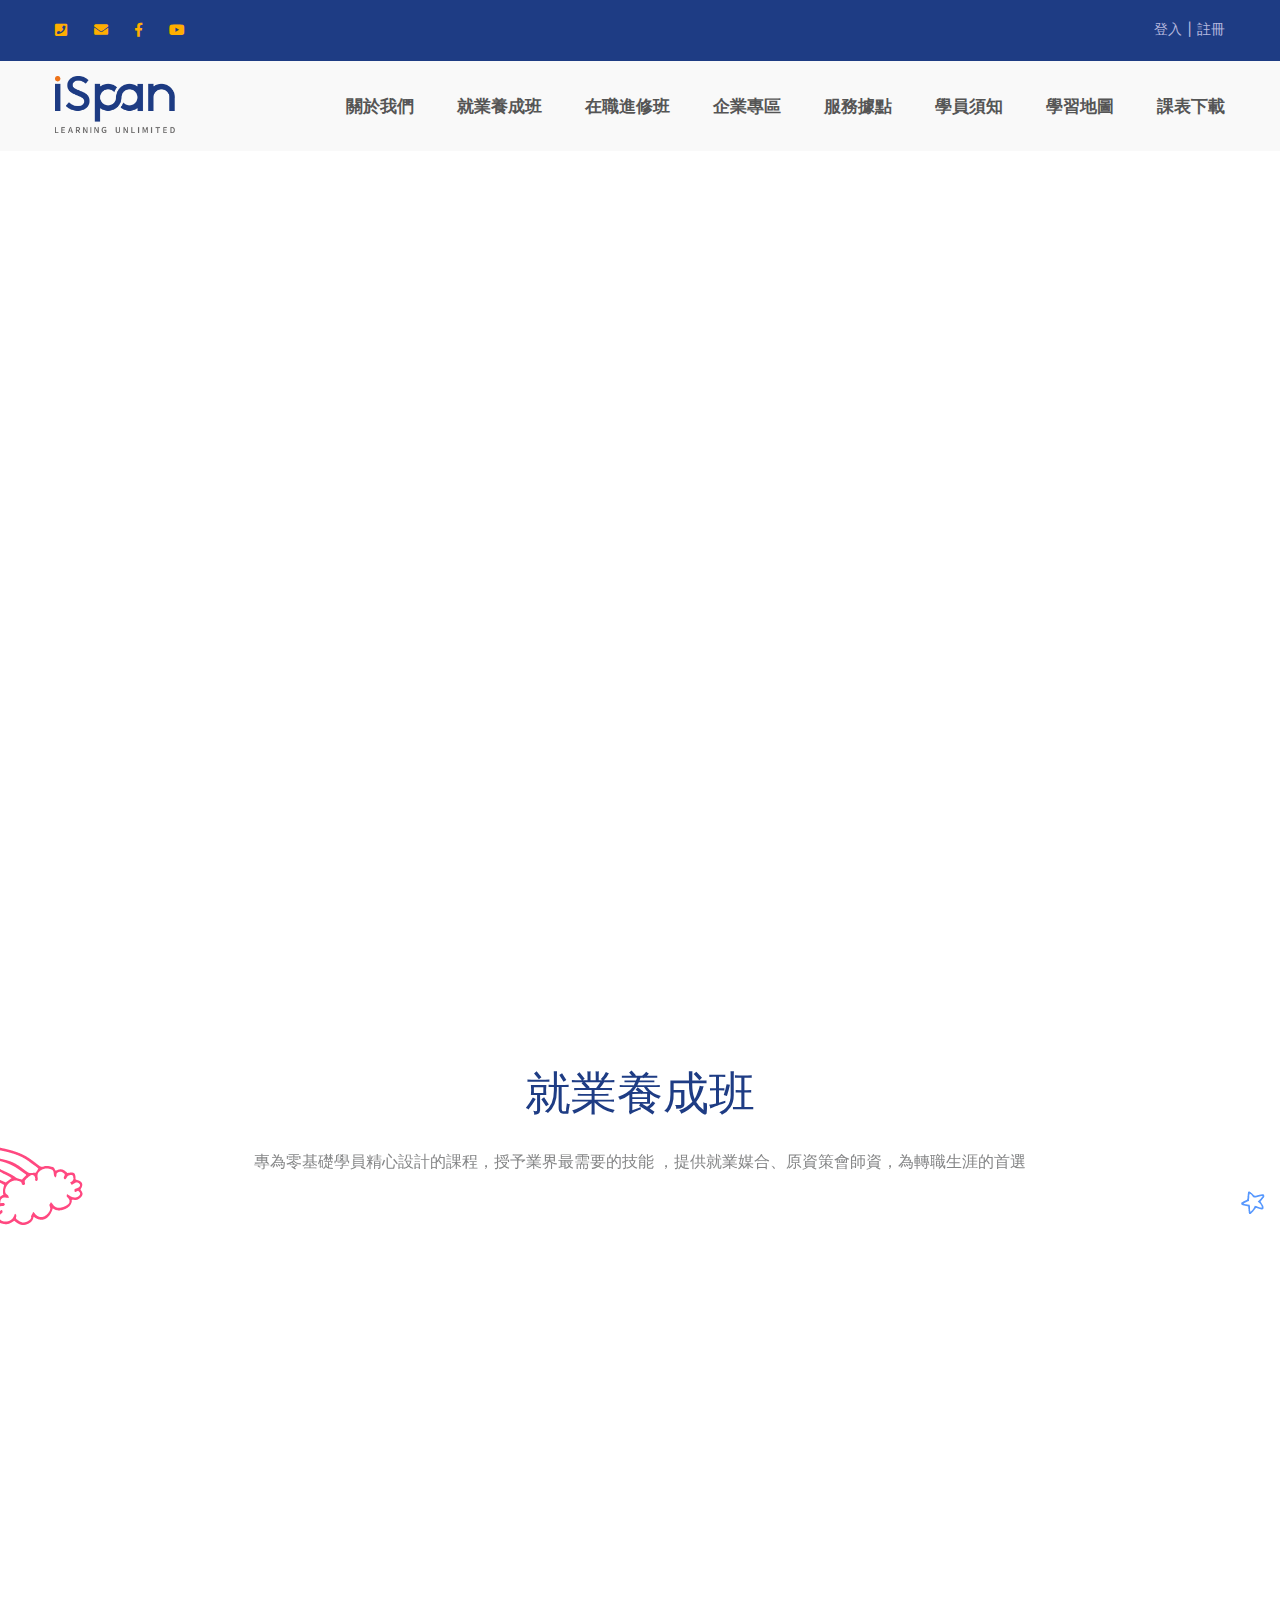
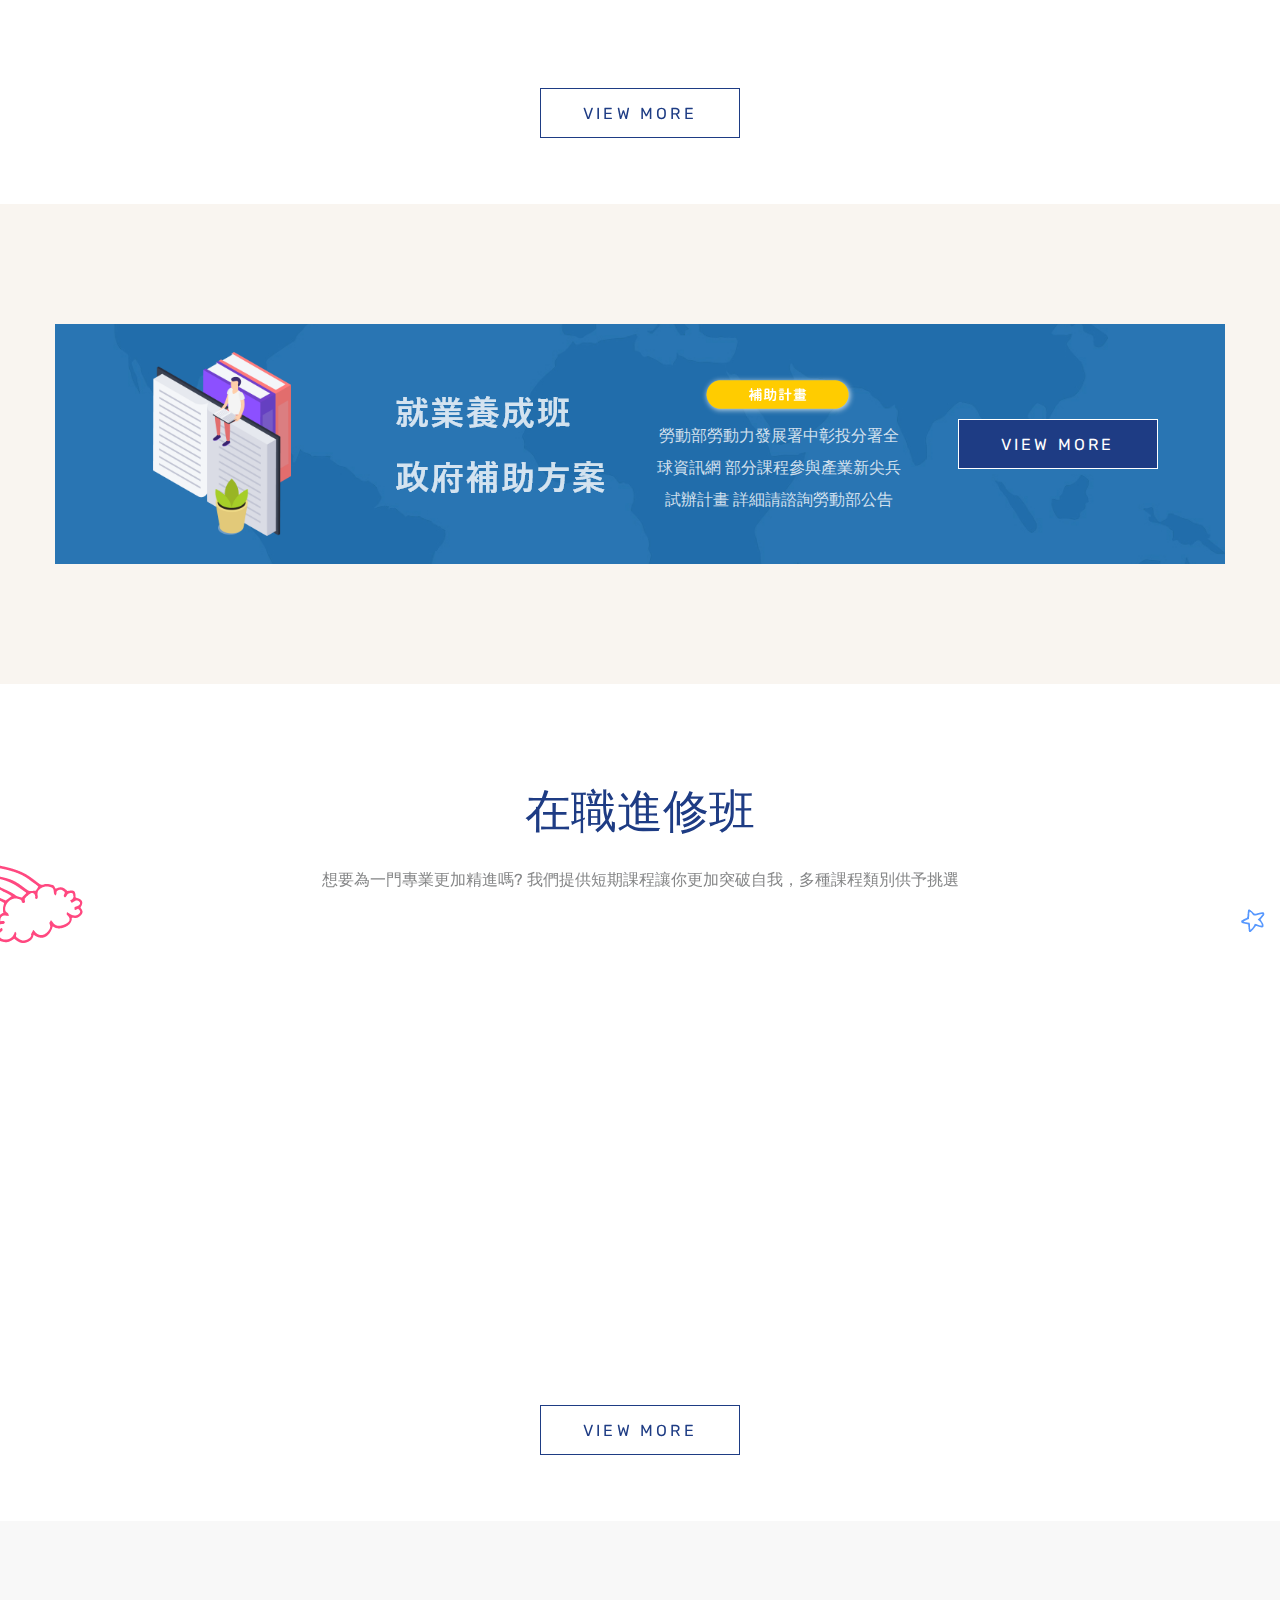
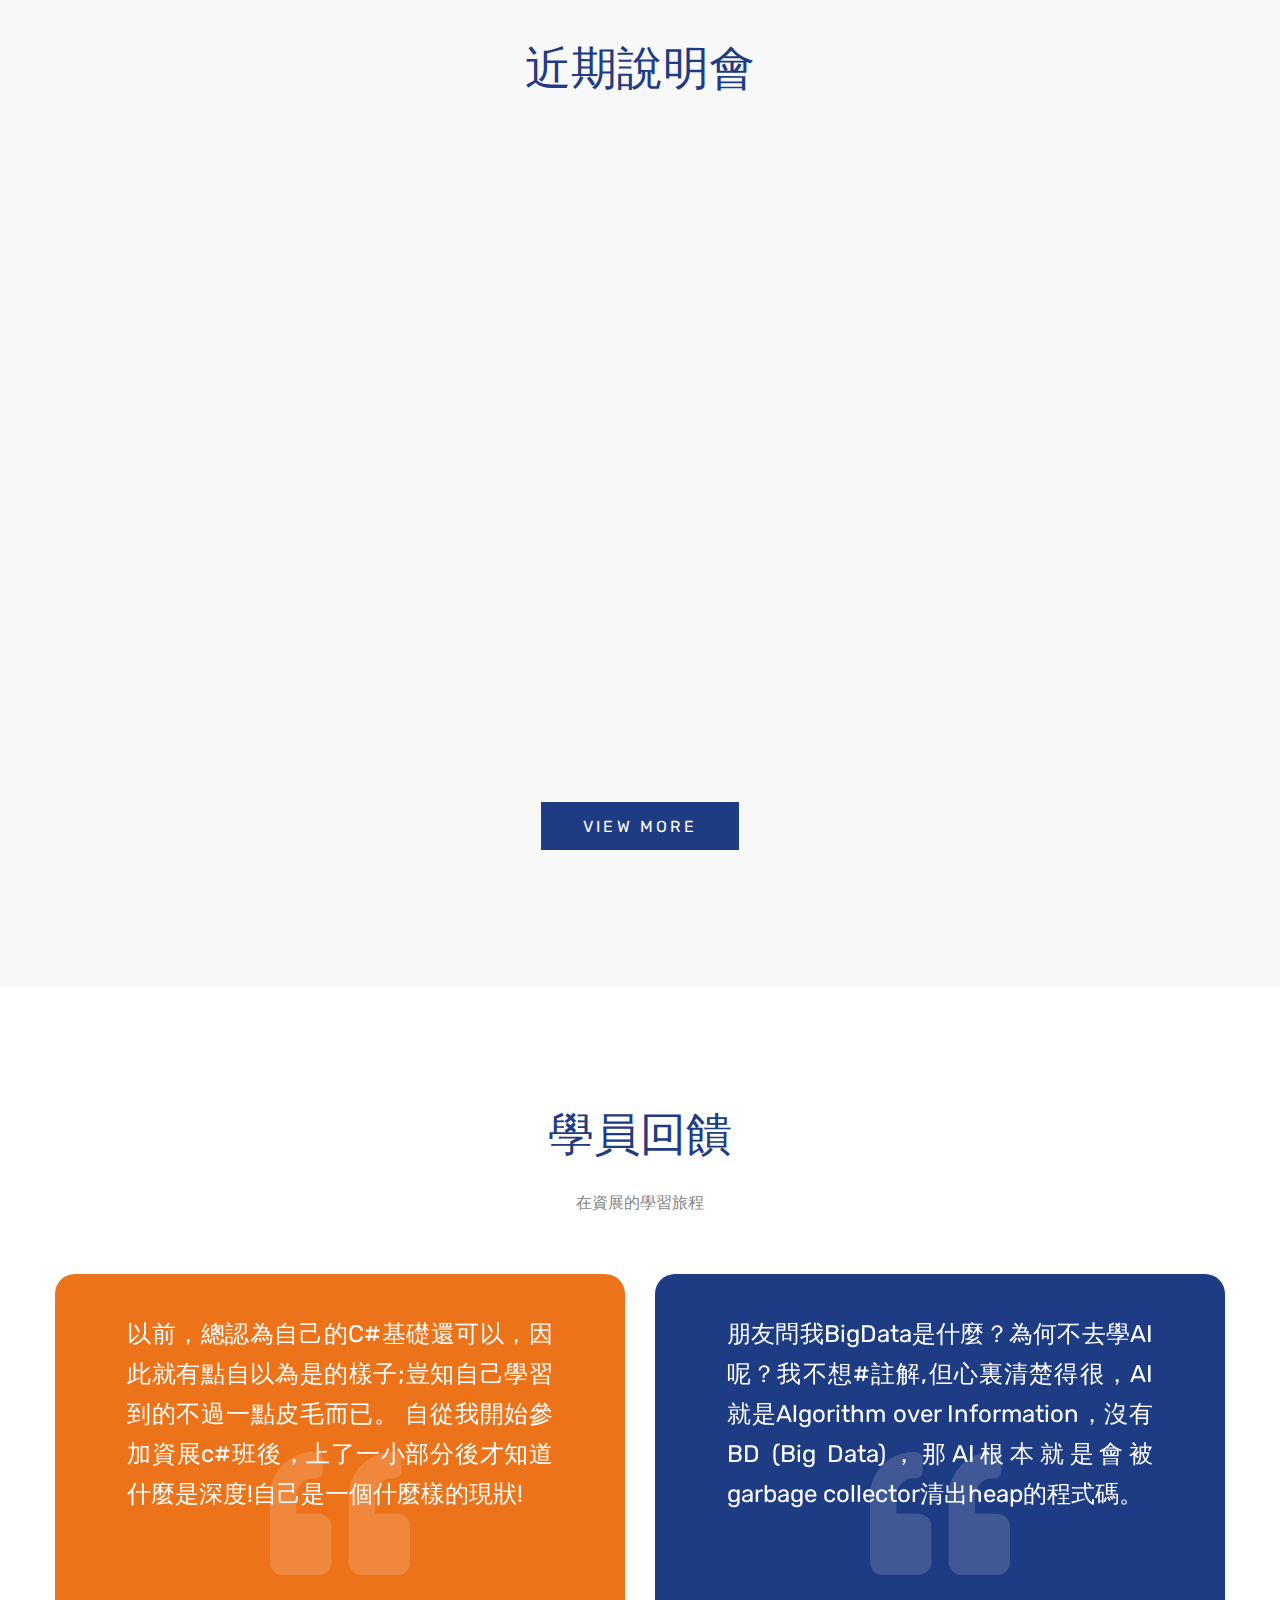
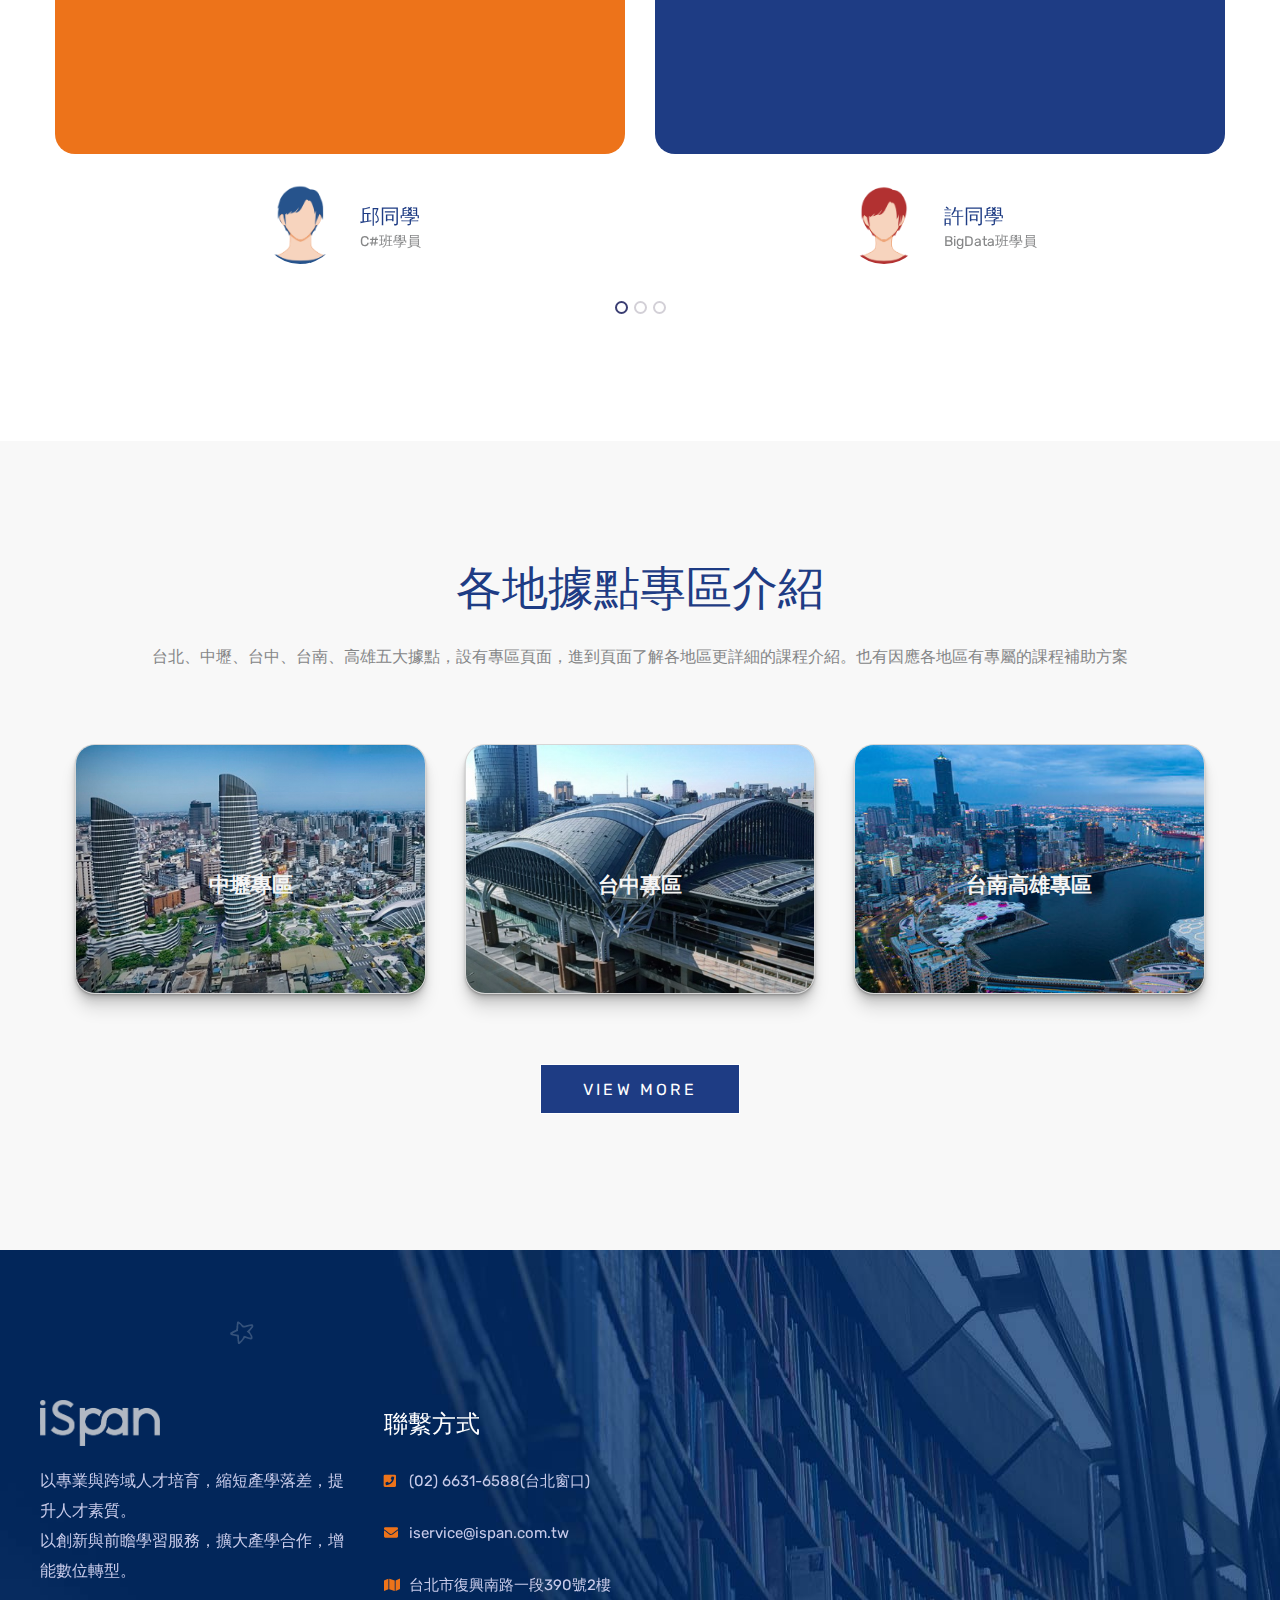
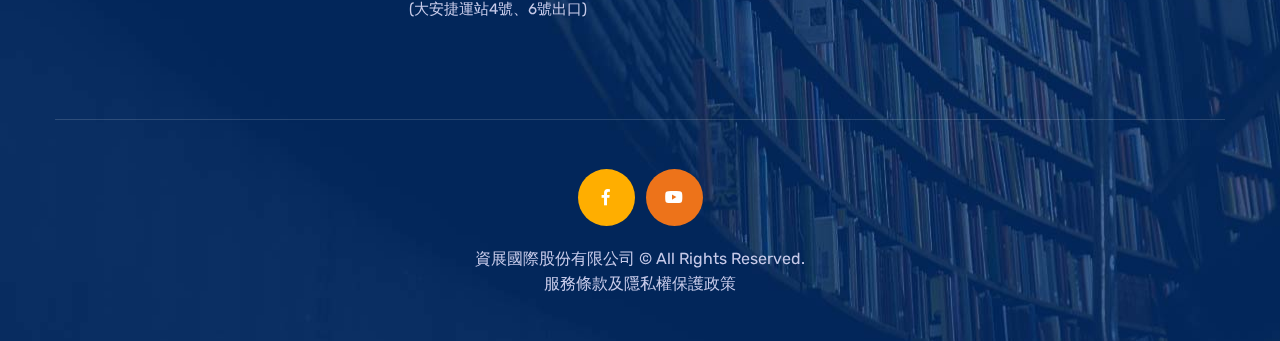
==== commit 931ce16e: "修改學員回饋區塊" ====
--- a/前台/index.html
+++ b/前台/index.html
@@ -30,7 +30,7 @@
         <!-- Preloader -->
         <div class="preloader"></div>
 
-        <header class="main-header header-style-two">
+        <header class="main-header header-style-two fixed-top">
             <!-- Header Top -->
             <div class="header-top">
                 <div class="auto-container">
@@ -57,7 +57,7 @@
             <!-- Header Top -->
 
             <!-- Header Upper -->
-            <div class="header-lower sticky-top">
+            <div class="header-lower ">
                 <div class="auto-container clearfix">
                     <!--Info-->
                     <div class="logo-outer">
@@ -1055,29 +1055,29 @@
 
         <!--Main Footer-->
         <footer class="main-footer" >
-            <!-- <div class="anim-icons ">
+            <div class="anim-icons ">
                 <span class="icon icon-sparrow wow zoomIn" data-wow-delay="400ms"></span>
                 <span class="icon icon-rainbow-2 wow zoomIn" data-wow-delay="800ms"></span>
                 <span class="icon icon-star-3"></span>
                 <span class="icon icon-star-3 two"></span>
                 <span class="icon icon-sun"></span>
                 <span class="icon icon-plane wow zoomIn" data-wow-delay="1200ms"></span>
-            </div> -->
+            </div>
 
             <!--Scroll to top-->
-            <!-- <div class="scroll-to-top scroll-to-target" data-target="html"><span class="icon icon-arrow-up"></span>
-            </div> -->
+            <div class="scroll-to-top scroll-to-target" data-target="html"><span class="icon icon-arrow-up"></span>
+            </div>
 
             <!--footer upper-->
             <div class="footer-upper">
                 <div class="auto-container">
-                    <!-- <div class="row clearfix"> -->
+                    <div class="row clearfix">
                         <!--Big Column-->
                         <div class="big-column">
                             <div class="row clearfix">
 
                                 <!--Footer Column-->
-                                <div class="footer-column  col-lg-5 col-md-5 col-sm-12">
+                                <div class="footer-column  col-lg-6 col-md-6 col-sm-12">
                                     <div class="footer-widget logo-widget">
                                         <div class="logo">
                                             <a href="index.html"><img src="../ispan圖片檔/圖檔/footerLOGO.png" alt="" /></a>
@@ -1089,7 +1089,7 @@
                                 </div>
 
                                 <!--Footer Column-->
-                                <div class="footer-column col-lg-4 col-md-4 col-sm-12">
+                                <div class="footer-column col-lg-5 col-md-6 col-sm-12">
                                     <div class="footer-widget contact-widget">
                                         <h4 class="widget-title">聯繫方式</h4>
                                         <div class="widget-content">
@@ -1104,22 +1104,12 @@
                                         </div>
                                     </div>
                                 </div>
-                                <!--Footer Column-->
-                                <div class="footer-column col-lg-3 col-md-3 col-sm-12">
-                                    <div class="footer-widget contact-widget">
-                                        <h4 class="widget-title">相關連結</h4>
-                                        <ul class="social-icon-colored">
-                                            <li><a href="https://www.facebook.com/IIIDEITaipei"><span class="fab fa-facebook-f"></span></a></li>
-                                            <li><a href="https://www.youtube.com/channel/UCObZbQQVeVvznp9TIPkqIPA"><span class="fab fa-youtube"></span></a></li>
-                                        </ul>
-                                    </div>
-                                </div>
                             </div>
                         </div>
 
                         <!--Big Column-->
-                        <!-- <div class="big-column">
-                            <div class="row clearfix"> -->
+                        <div class="big-column">
+                            <div class="row clearfix">
                                 <!--Footer Column-->
                                 <!-- <div class="footer-column col-xl-3 col-lg-3 col-md-6 col-sm-4">
                                     <div class="footer-widget links-widget">
@@ -1170,18 +1160,18 @@
                                         </div>
                                     </div>
                                 </div> -->
-                            <!-- </div>
-                        </div> -->
-                    <!-- </div> -->
+                            </div>
+                        </div>
+                    </div>
                 </div>
             </div>
             <!--Footer Bottom-->
             <div class="footer-bottom">
                 <div class="auto-container">
-                    <!-- <ul class="social-icon-colored">
+                    <ul class="social-icon-colored">
                         <li><a href="https://www.facebook.com/IIIDEITaipei"><span class="fab fa-facebook-f"></span></a></li>
                         <li><a href="https://www.youtube.com/channel/UCObZbQQVeVvznp9TIPkqIPA"><span class="fab fa-youtube"></span></a></li>
-                    </ul> -->
+                    </ul>
                     <div class="copyright"> <a href="" title="chinaz">資展國際股份有限公司  &copy; All Rights Reserved.</a><br><a href="https://www.ispan.com.tw/privacypolicy">服務條款及隱私權保護政策</a></div>
                 </div>
             </div>
--- a/前台/css/style.css
+++ b/前台/css/style.css
@@ -4280,7 +4280,7 @@
 
 .testimonial-block .content{
 	position: relative;
-	padding: 70px 80px;
+	padding: 40px;
 	background-color: #ed731a;
 	text-align: left;
 	border-radius: 20px;
@@ -4327,6 +4327,11 @@
 	line-height: 40px;
 	color: #ffffff;
 	font-weight: 400;
+	height: 400px;
+	overflow: auto;
+	text-align: justify;
+	padding: 2rem;
+	padding-top: 0;
 }
 
 .testimonial-block .info-box{
@@ -4344,7 +4349,7 @@
 	top: 0;
 	height: 80px;
 	width: 80px;
-	background-color: #222222;
+	background-color: transparent;
 	border-radius: 50%;
 	overflow: hidden;
 	
@@ -5259,8 +5264,7 @@
 	position:relative;
 	background-position: center;
 	background-repeat: no-repeat;
-	/* padding:160px 0px 30px; */
-	padding:80px 0px 15px;
+	padding:160px 0px 30px;
 }
 
 .main-footer .footer-upper .footer-column{
@@ -5429,7 +5433,7 @@
 
 .main-footer .footer-bottom{
 	position:relative;
-	/* padding:50px 0px 45px; */
+	padding:50px 0px 45px;
 	text-align:center;
 }
 
@@ -6024,4 +6028,26 @@
 .comment-form .form-group textarea{
 	height:180px;
 	resize: none;
-}+}
+
+/* ===== Scrollbar CSS ===== */
+  /* Firefox */
+  * {
+    scrollbar-width: auto;
+    scrollbar-color: #f9f9f9 transparent;
+  }
+
+  /* Chrome, Edge, and Safari */
+  *::-webkit-scrollbar {
+    width: 8px;
+  }
+
+  *::-webkit-scrollbar-track {
+    background: transparent;
+  }
+
+  *::-webkit-scrollbar-thumb {
+    background-color: #f9f9f971;
+    border-radius: 10px;
+    border: 0px dashed #819636;
+  }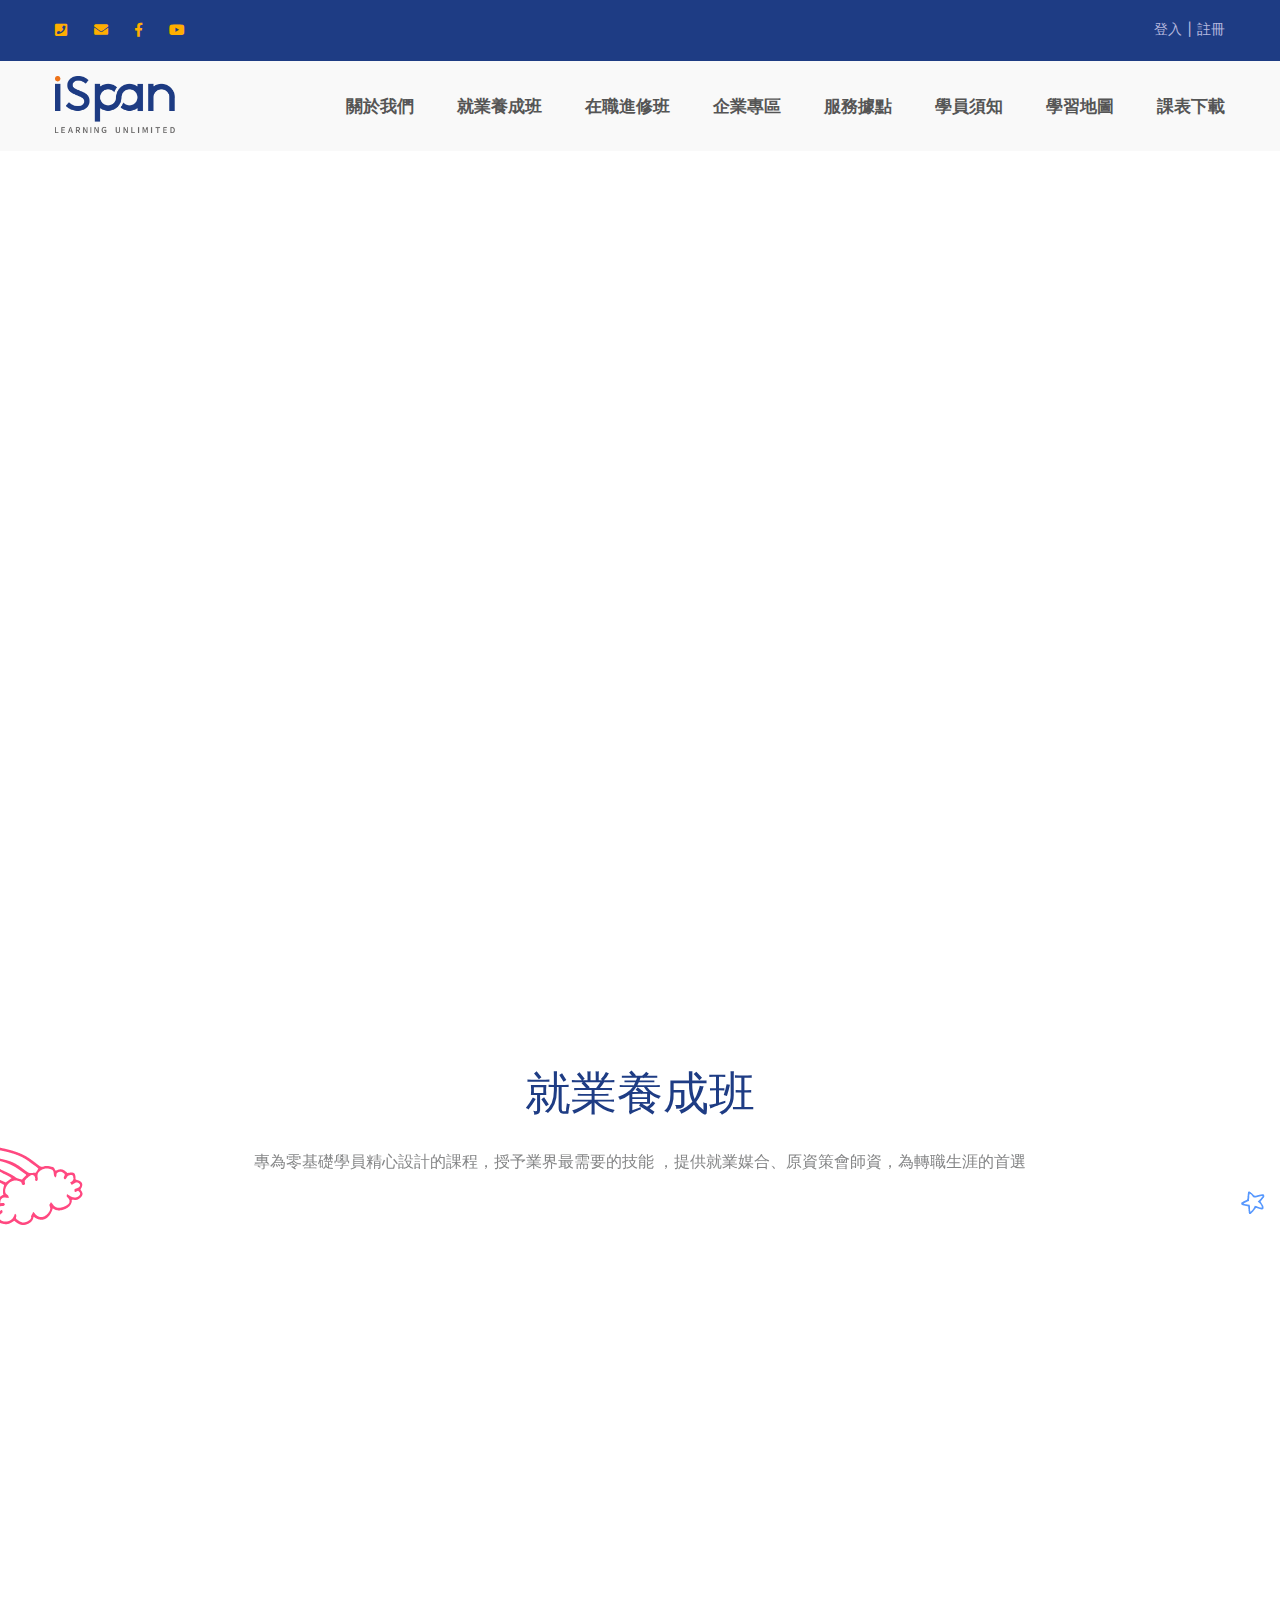
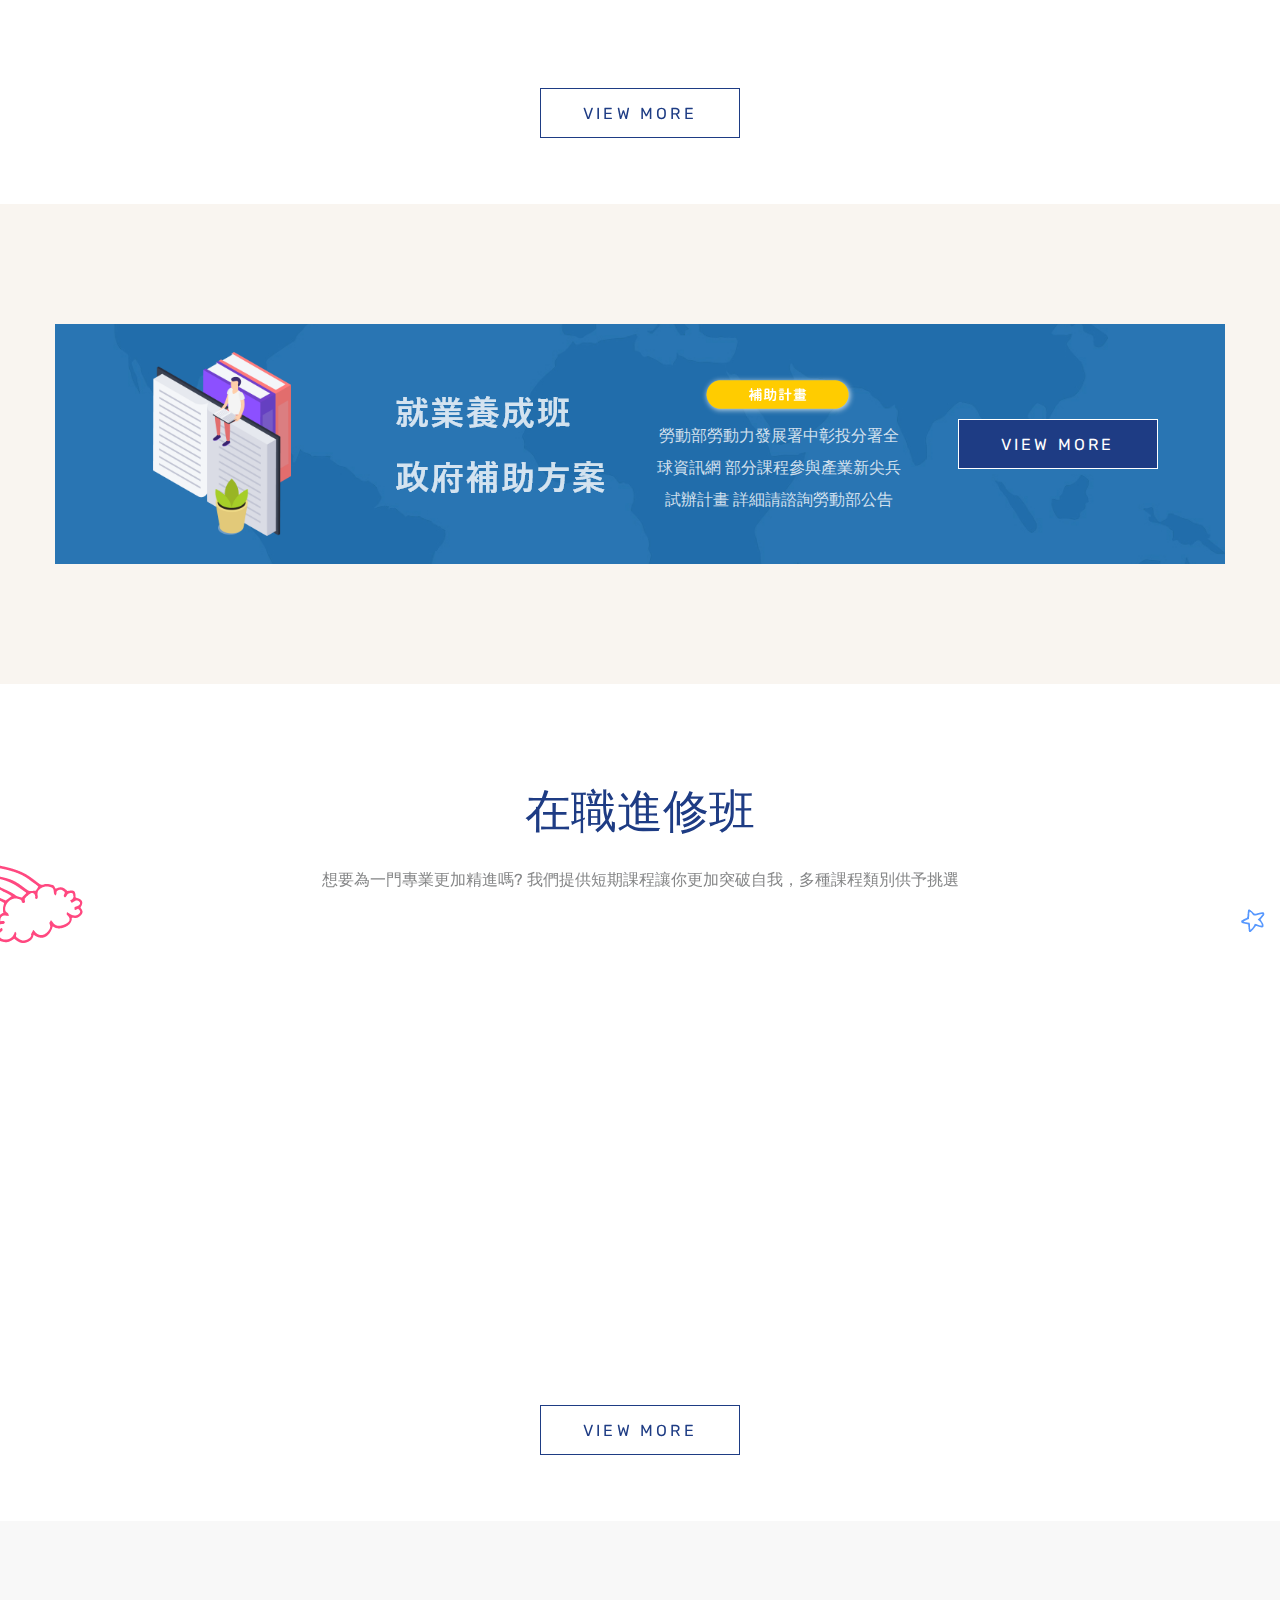
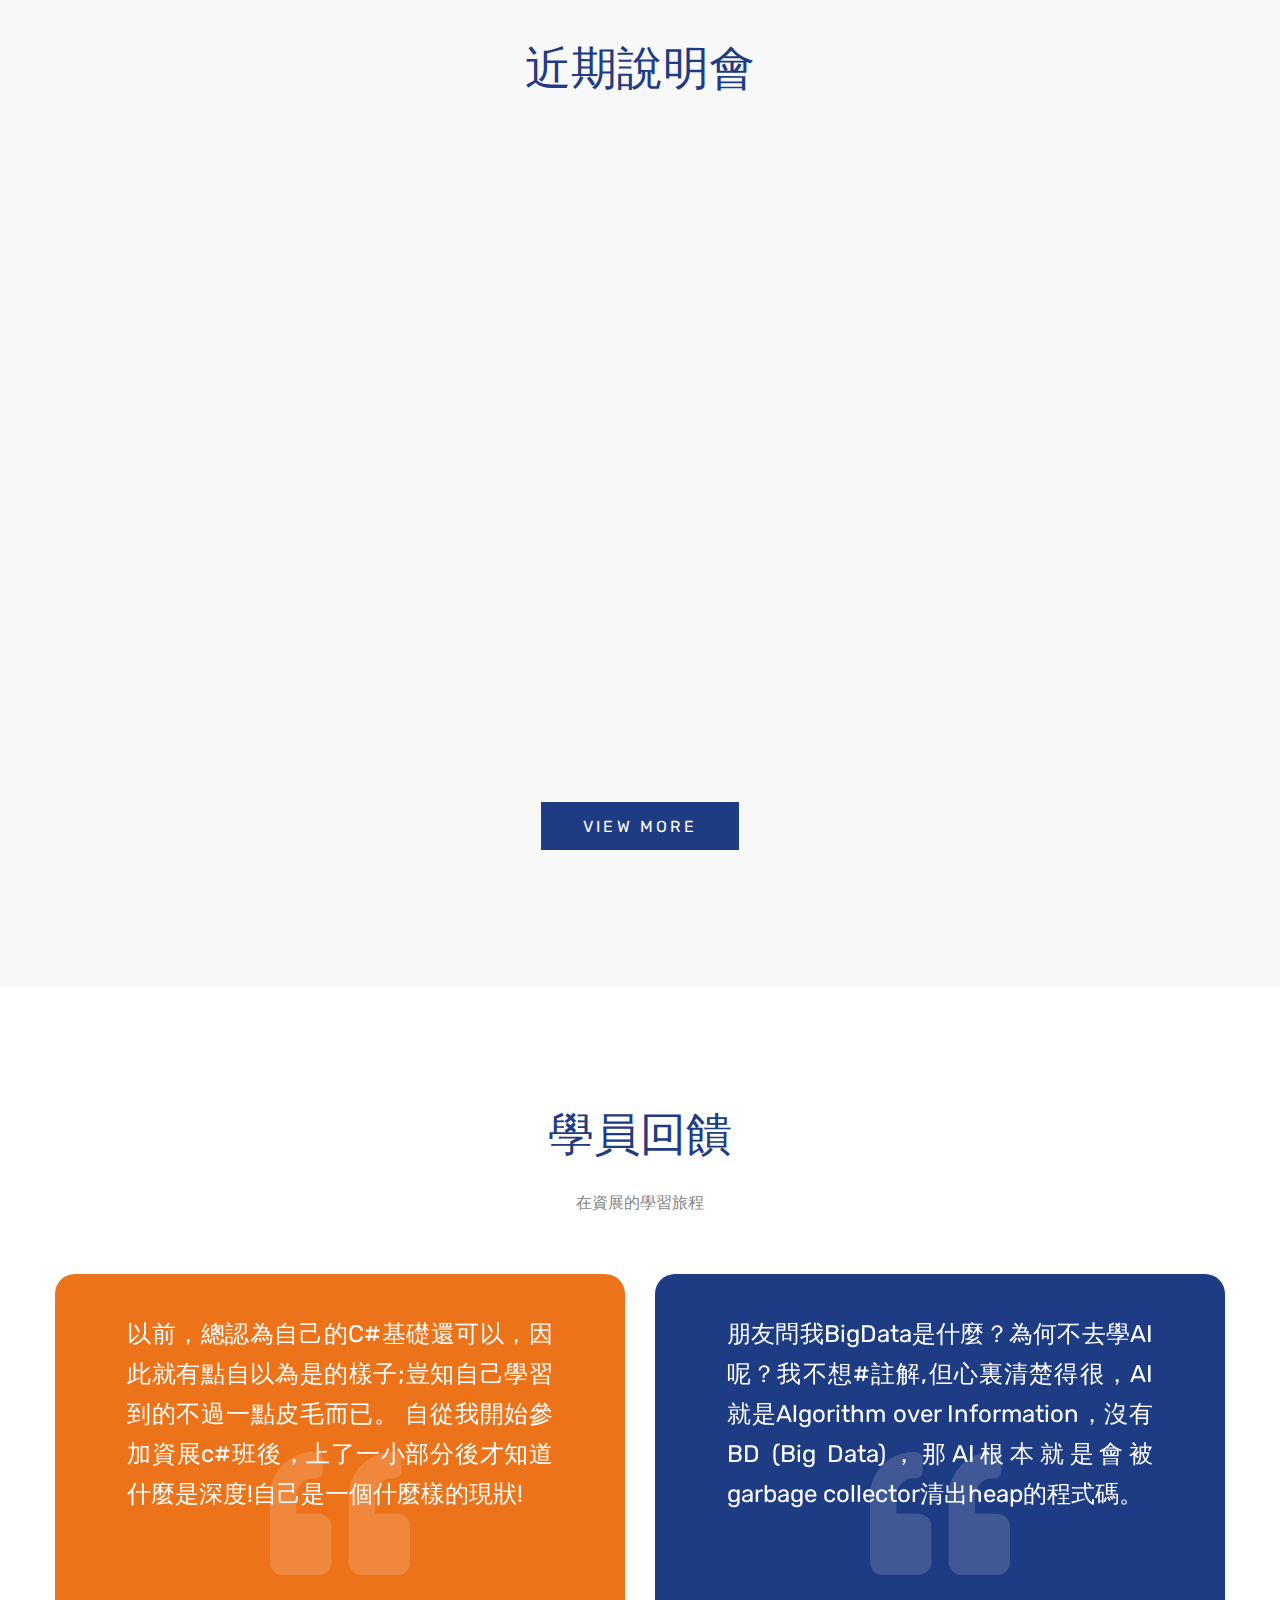
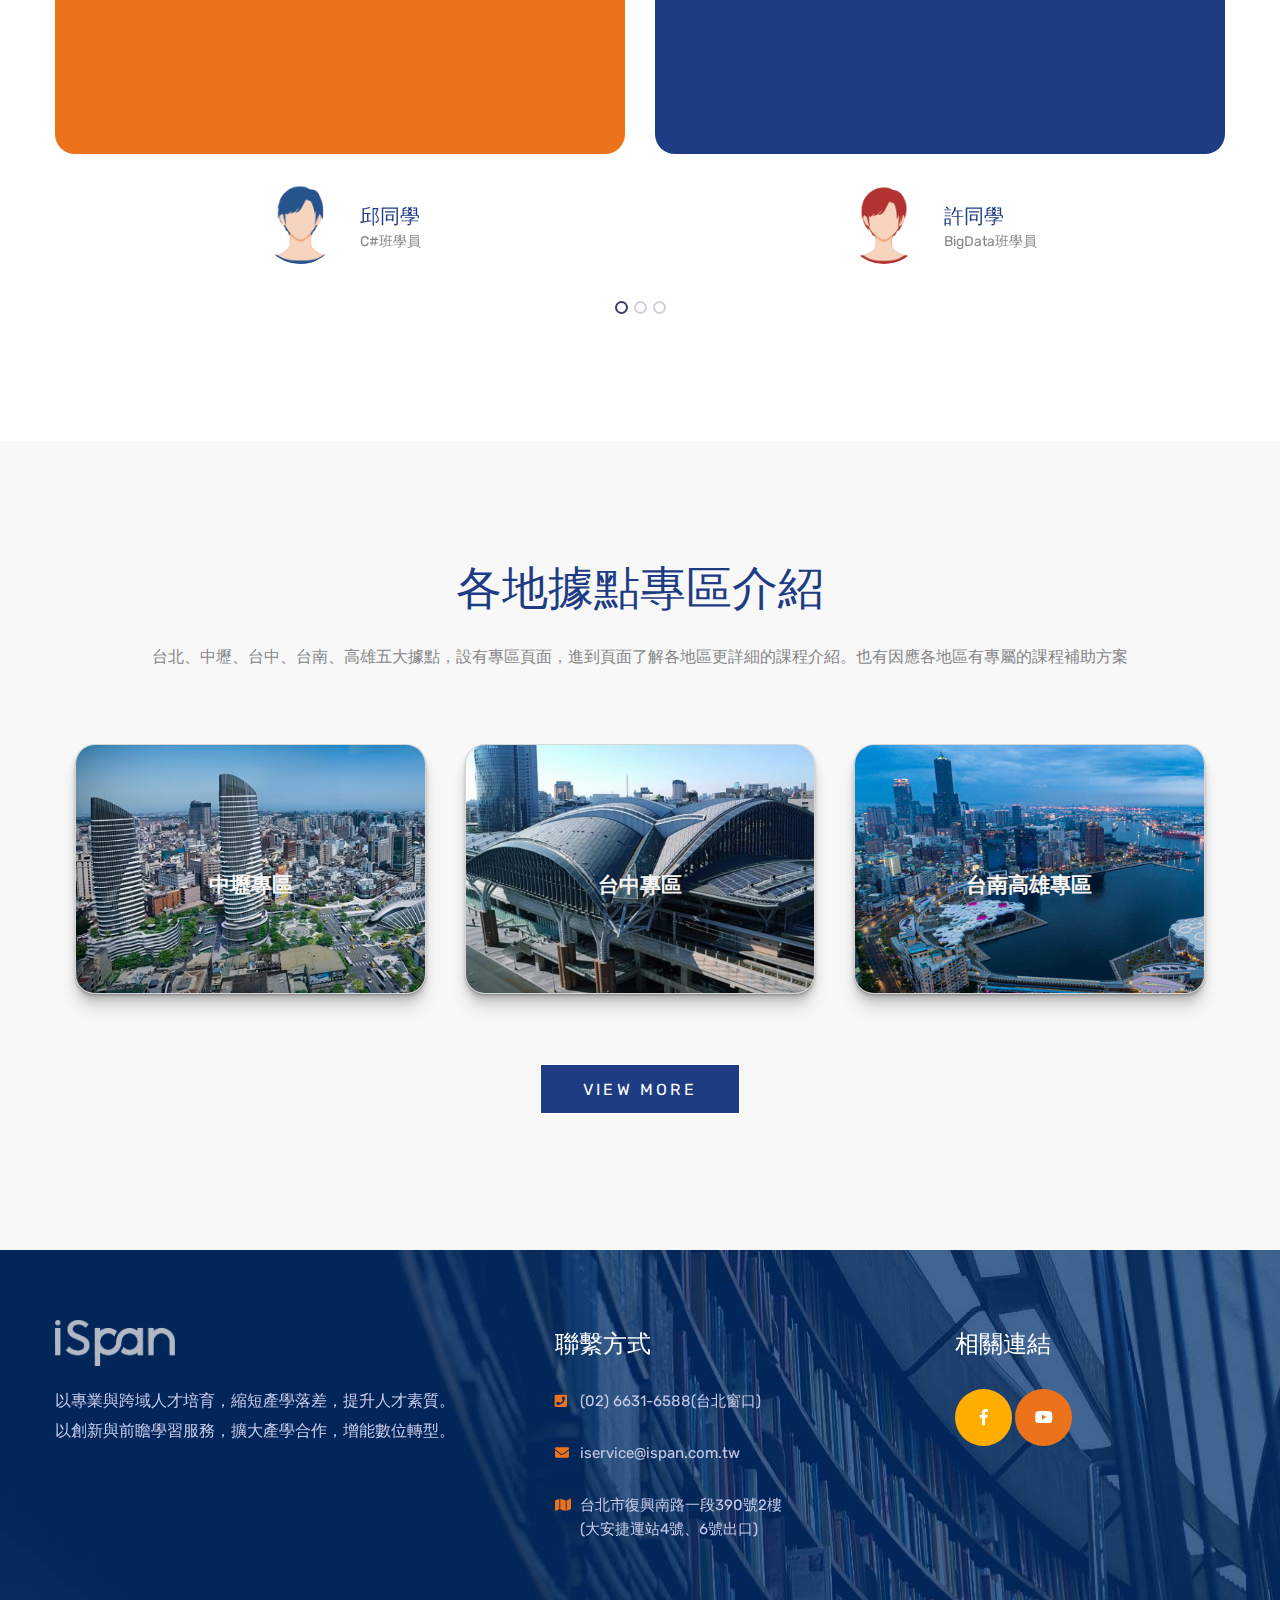
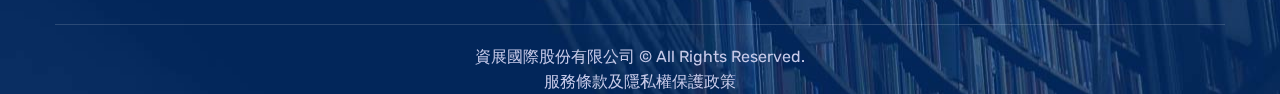
==== commit a4ad5bb0: "Merge branch 'master' of github.com:CCHsu2021/ispanSystem" ====
--- a/前台/index.html
+++ b/前台/index.html
@@ -1055,29 +1055,29 @@
 
         <!--Main Footer-->
         <footer class="main-footer" >
-            <div class="anim-icons ">
+            <!-- <div class="anim-icons ">
                 <span class="icon icon-sparrow wow zoomIn" data-wow-delay="400ms"></span>
                 <span class="icon icon-rainbow-2 wow zoomIn" data-wow-delay="800ms"></span>
                 <span class="icon icon-star-3"></span>
                 <span class="icon icon-star-3 two"></span>
                 <span class="icon icon-sun"></span>
                 <span class="icon icon-plane wow zoomIn" data-wow-delay="1200ms"></span>
-            </div>
+            </div> -->
 
             <!--Scroll to top-->
-            <div class="scroll-to-top scroll-to-target" data-target="html"><span class="icon icon-arrow-up"></span>
-            </div>
+            <!-- <div class="scroll-to-top scroll-to-target" data-target="html"><span class="icon icon-arrow-up"></span>
+            </div> -->
 
             <!--footer upper-->
             <div class="footer-upper">
                 <div class="auto-container">
-                    <div class="row clearfix">
+                    <!-- <div class="row clearfix"> -->
                         <!--Big Column-->
                         <div class="big-column">
                             <div class="row clearfix">
 
                                 <!--Footer Column-->
-                                <div class="footer-column  col-lg-6 col-md-6 col-sm-12">
+                                <div class="footer-column  col-lg-5 col-md-5 col-sm-12">
                                     <div class="footer-widget logo-widget">
                                         <div class="logo">
                                             <a href="index.html"><img src="../ispan圖片檔/圖檔/footerLOGO.png" alt="" /></a>
@@ -1089,7 +1089,7 @@
                                 </div>
 
                                 <!--Footer Column-->
-                                <div class="footer-column col-lg-5 col-md-6 col-sm-12">
+                                <div class="footer-column col-lg-4 col-md-4 col-sm-12">
                                     <div class="footer-widget contact-widget">
                                         <h4 class="widget-title">聯繫方式</h4>
                                         <div class="widget-content">
@@ -1104,12 +1104,22 @@
                                         </div>
                                     </div>
                                 </div>
+                                <!--Footer Column-->
+                                <div class="footer-column col-lg-3 col-md-3 col-sm-12">
+                                    <div class="footer-widget contact-widget">
+                                        <h4 class="widget-title">相關連結</h4>
+                                        <ul class="social-icon-colored">
+                                            <li><a href="https://www.facebook.com/IIIDEITaipei"><span class="fab fa-facebook-f"></span></a></li>
+                                            <li><a href="https://www.youtube.com/channel/UCObZbQQVeVvznp9TIPkqIPA"><span class="fab fa-youtube"></span></a></li>
+                                        </ul>
+                                    </div>
+                                </div>
                             </div>
                         </div>
 
                         <!--Big Column-->
-                        <div class="big-column">
-                            <div class="row clearfix">
+                        <!-- <div class="big-column">
+                            <div class="row clearfix"> -->
                                 <!--Footer Column-->
                                 <!-- <div class="footer-column col-xl-3 col-lg-3 col-md-6 col-sm-4">
                                     <div class="footer-widget links-widget">
@@ -1160,18 +1170,18 @@
                                         </div>
                                     </div>
                                 </div> -->
-                            </div>
-                        </div>
-                    </div>
+                            <!-- </div>
+                        </div> -->
+                    <!-- </div> -->
                 </div>
             </div>
             <!--Footer Bottom-->
             <div class="footer-bottom">
                 <div class="auto-container">
-                    <ul class="social-icon-colored">
+                    <!-- <ul class="social-icon-colored">
                         <li><a href="https://www.facebook.com/IIIDEITaipei"><span class="fab fa-facebook-f"></span></a></li>
                         <li><a href="https://www.youtube.com/channel/UCObZbQQVeVvznp9TIPkqIPA"><span class="fab fa-youtube"></span></a></li>
-                    </ul>
+                    </ul> -->
                     <div class="copyright"> <a href="" title="chinaz">資展國際股份有限公司  &copy; All Rights Reserved.</a><br><a href="https://www.ispan.com.tw/privacypolicy">服務條款及隱私權保護政策</a></div>
                 </div>
             </div>
--- a/前台/css/style.css
+++ b/前台/css/style.css
@@ -5264,7 +5264,8 @@
 	position:relative;
 	background-position: center;
 	background-repeat: no-repeat;
-	padding:160px 0px 30px;
+	/* padding:160px 0px 30px; */
+	padding:80px 0px 15px;
 }
 
 .main-footer .footer-upper .footer-column{
@@ -5433,7 +5434,7 @@
 
 .main-footer .footer-bottom{
 	position:relative;
-	padding:50px 0px 45px;
+	/* padding:50px 0px 45px; */
 	text-align:center;
 }
 
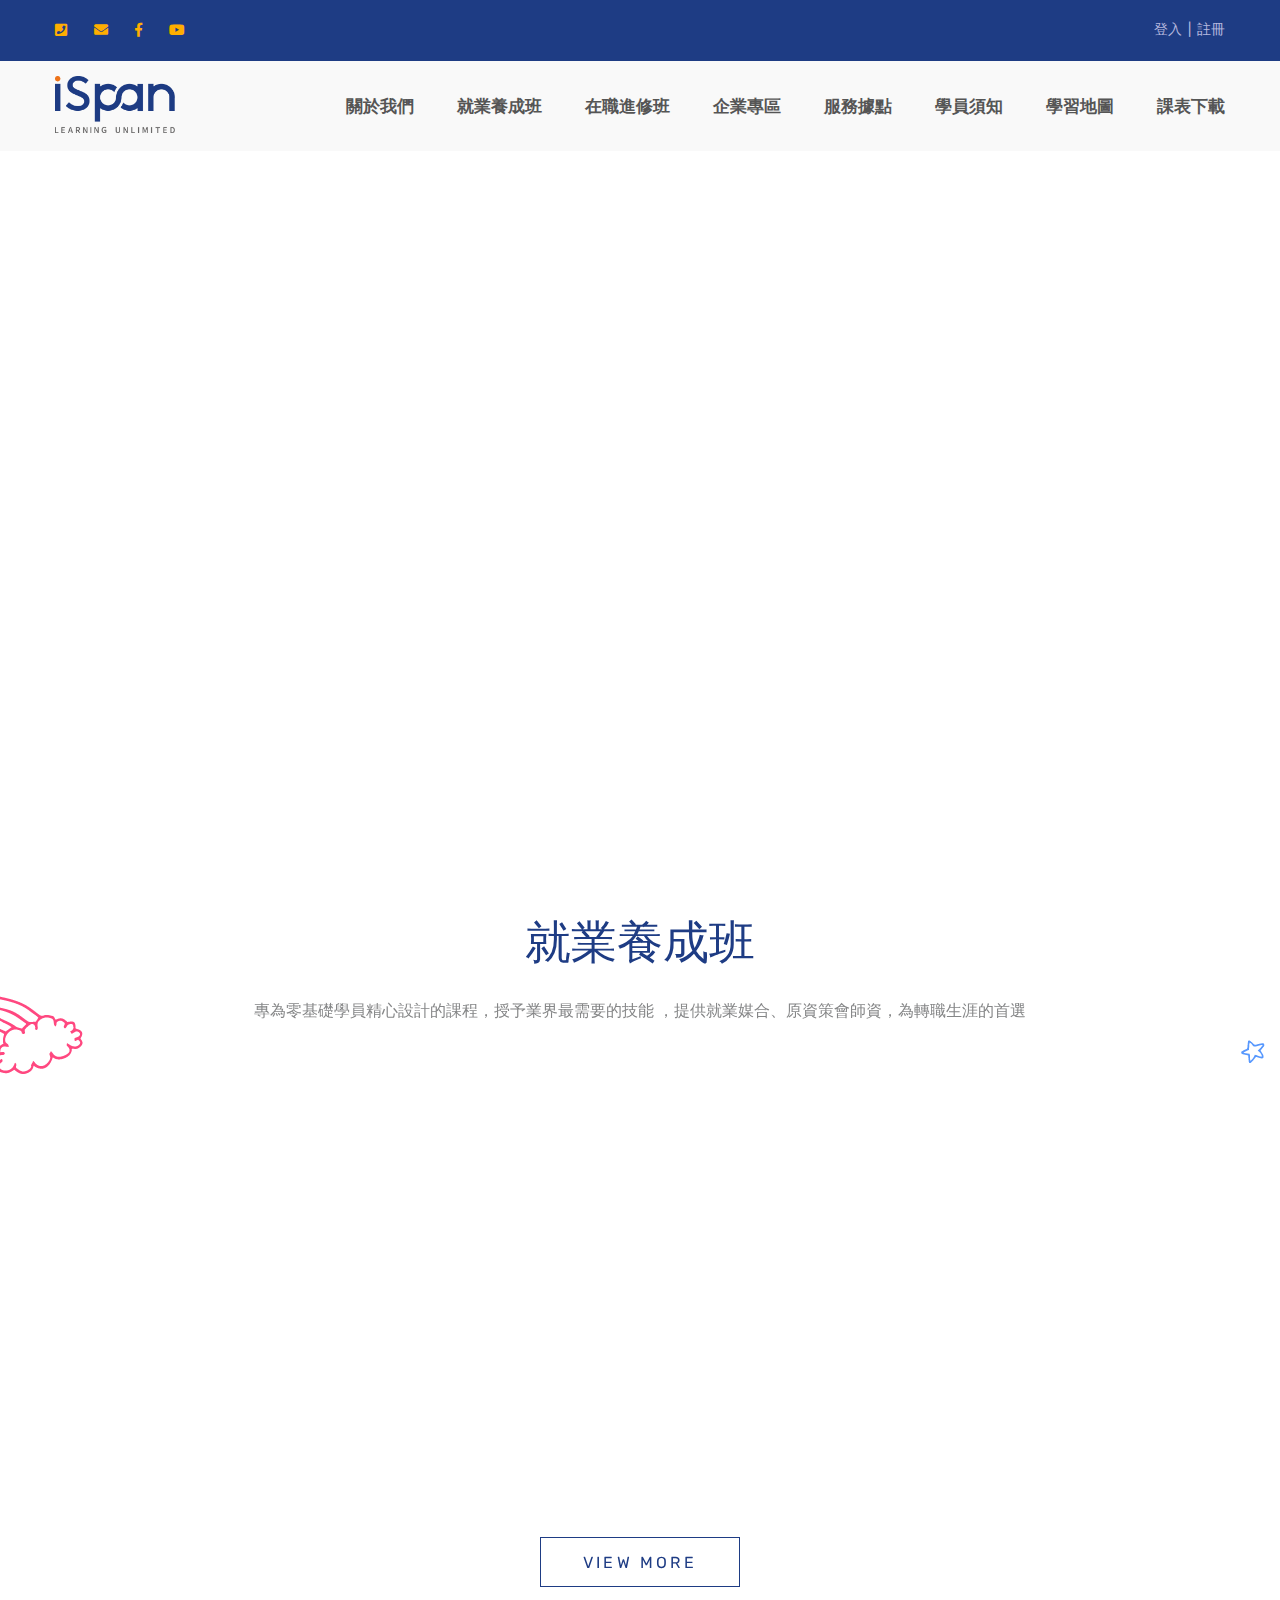
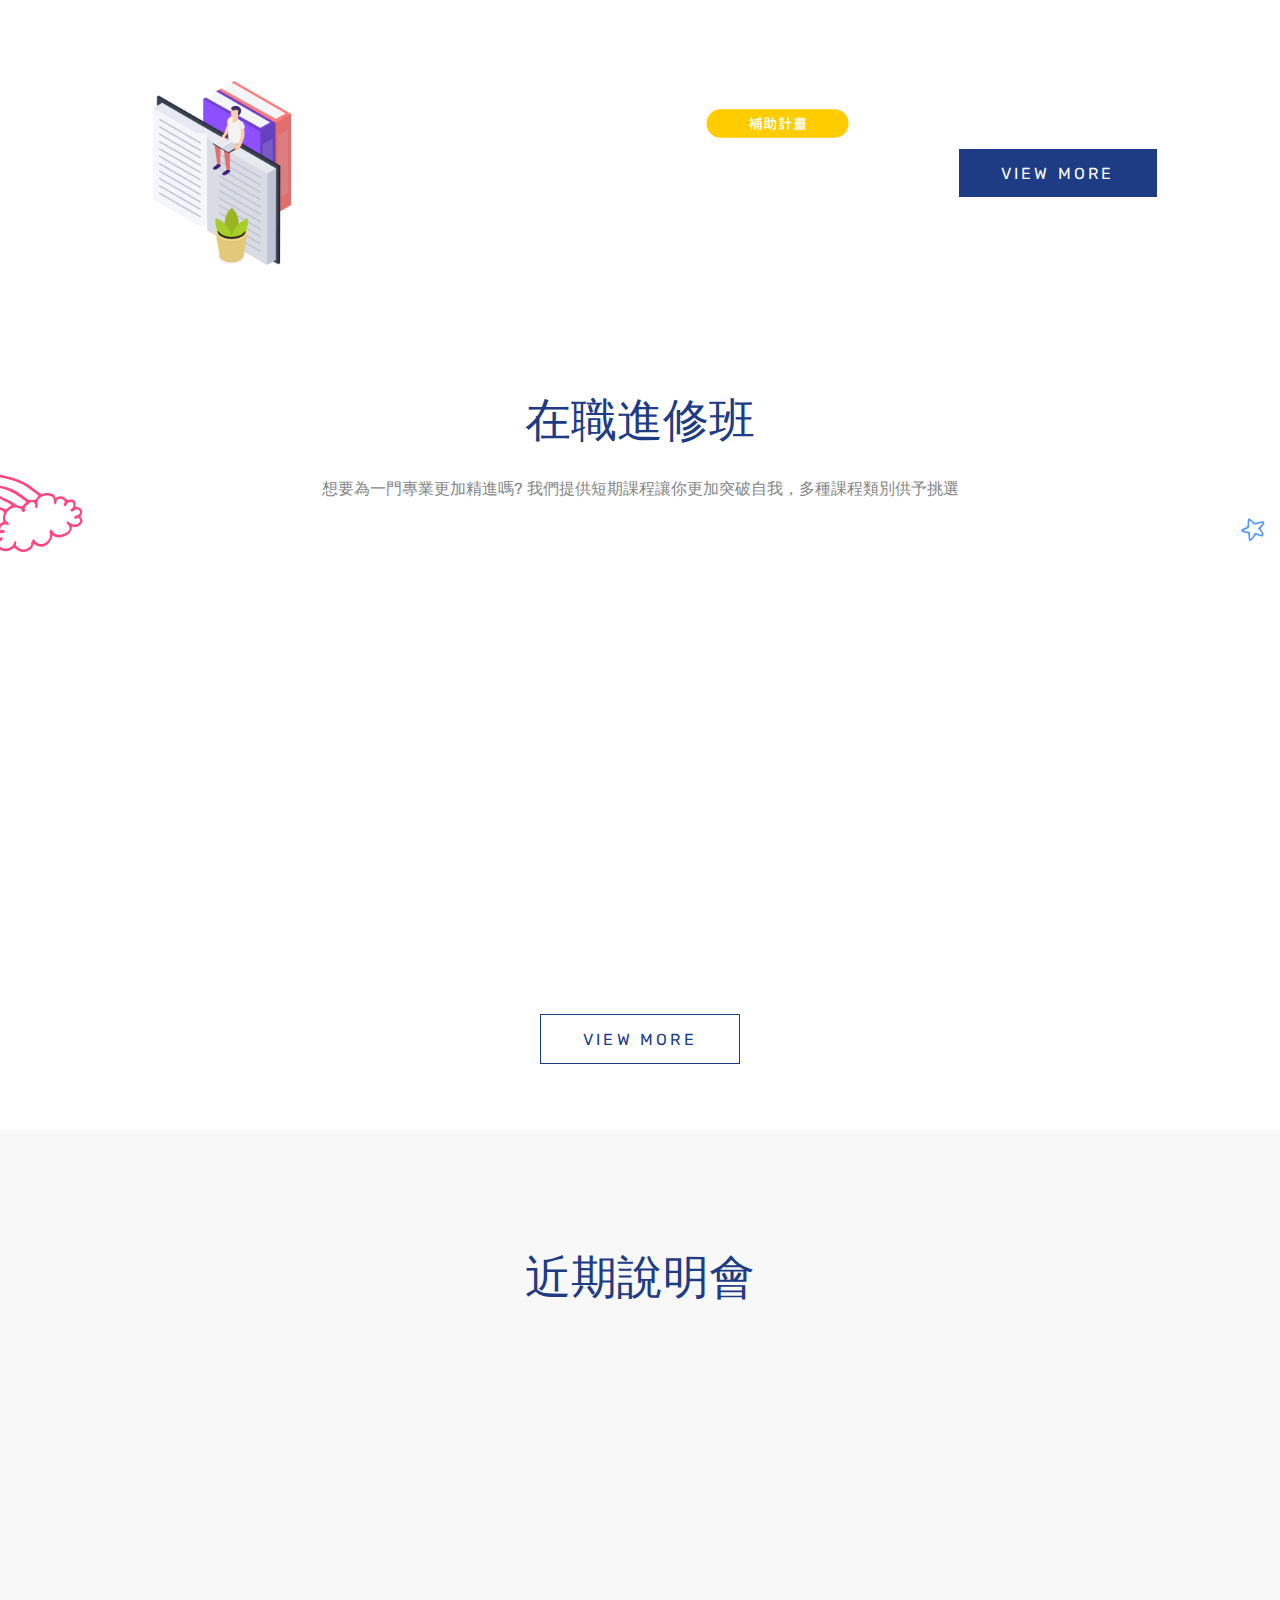
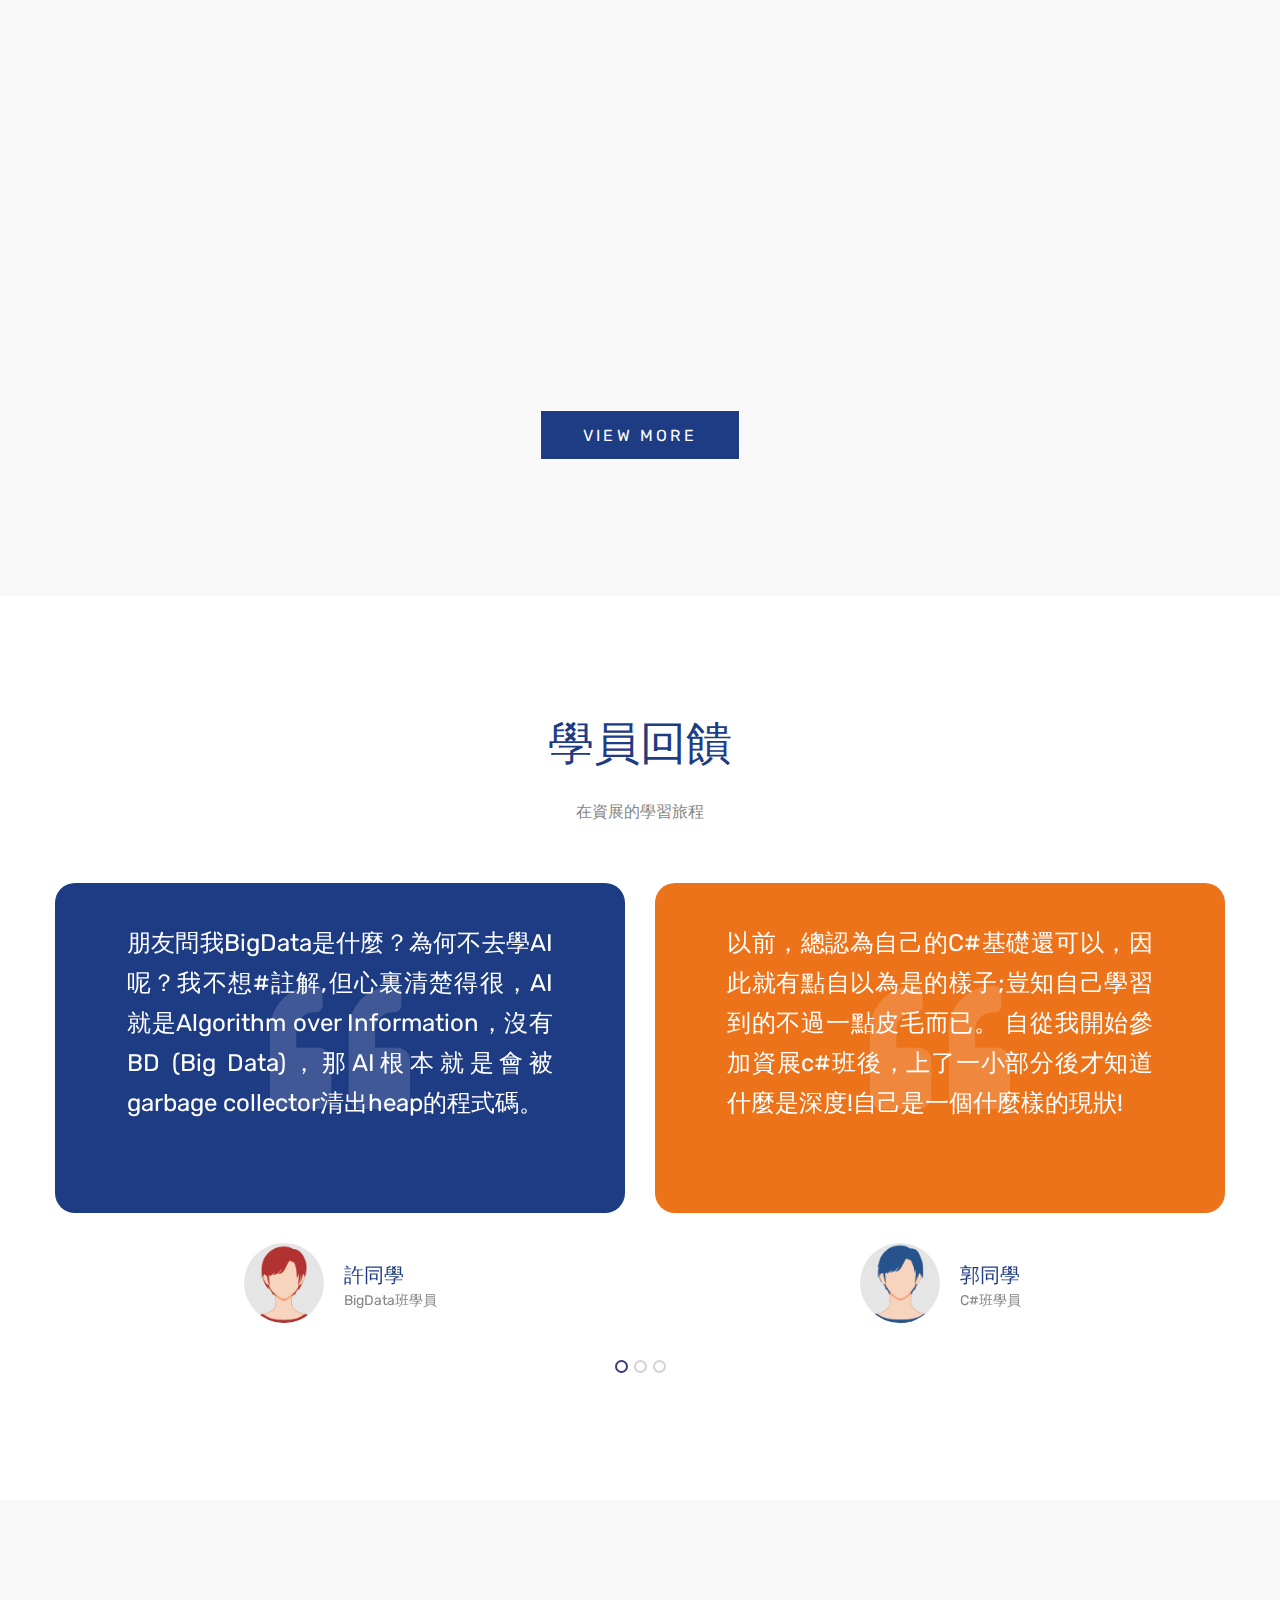
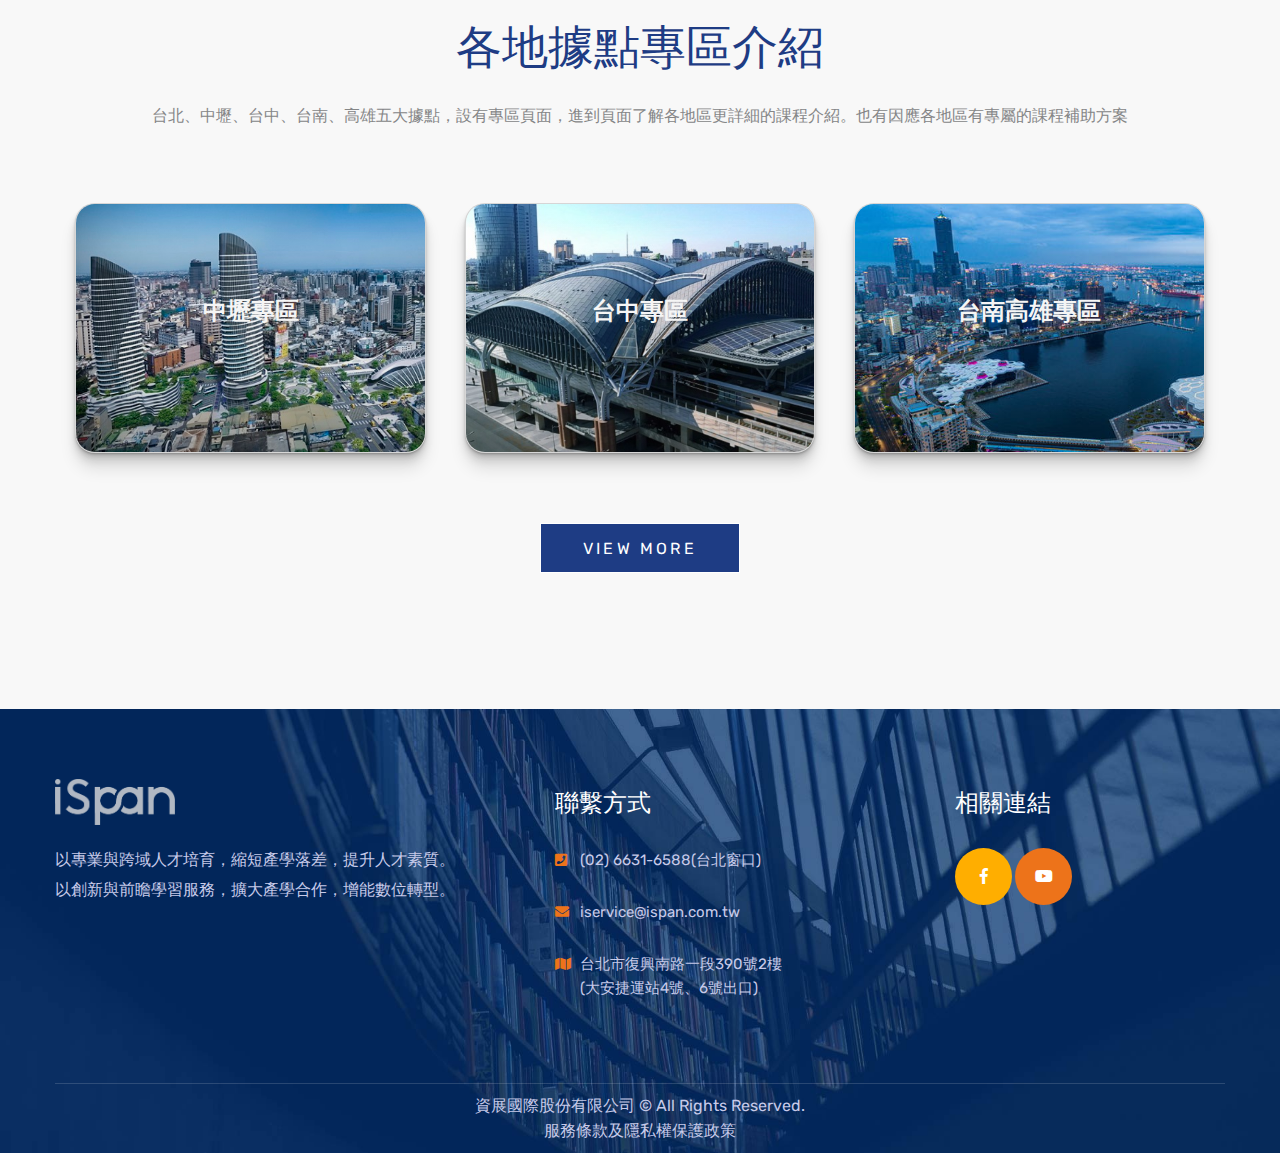
==== commit 45c18cb6: "修改RWD/修改學員回饋區塊/修改各地據點/修改header/修改政府補助背景圖" ====
--- a/前台/index.html
+++ b/前台/index.html
@@ -58,7 +58,7 @@
 
             <!-- Header Upper -->
             <div class="header-lower ">
-                <div class="auto-container clearfix">
+                <div class="auto-container auto-container-header clearfix">
                     <!--Info-->
                     <div class="logo-outer">
                         <div class="logo"><a href="index.html"><img src="images/logo.png" alt="" title=""></a></div>
@@ -201,9 +201,9 @@
             </div> -->
         </header>
         <!-- End Main Header -->
-
+        
         <!--Main Slider-->
-        <section class="main-slider style-two">
+        <section class="main-slider style-two clearfix">
             <div class="rev_slider_wrapper fullwidthbanner-container" id="rev_slider_one_wrapper" data-source="gallery">
                 <div class="rev_slider fullwidthabanner" id="rev_slider_one" data-version="5.4.1">
                     <ul>
@@ -539,10 +539,10 @@
                     <div class="col-lg-3 text-center d-block d-md-none d-lg-block">
                         <img src="../ispan圖片檔/圖檔/政府補助圖檔/advertisement_book.png" alt="">
                     </div>
-                    <div class="col-lg-3 py-3" >
+                    <div class="col-lg-3 py-3">
                         <img src="../ispan圖片檔/圖檔/政府補助圖檔/advertisement_txt.png" alt="">
                     </div>
-                    <div class="col-lg-3 py-3" >
+                    <div class="col-lg-3 py-3">
                         <span>
                             <img src="../ispan圖片檔/圖檔/政府補助圖檔/advertisement_mark.png" alt="">
                         </span>
@@ -685,74 +685,78 @@
                 <div class="row">
                     <!-- Event Block -->
                     <div class="event-block col-lg-6 col-xl-6 col-md-12 col-sm-12 wow fadeInUp">
-                            <div class="inner-box" onclick="window.open('https\:\/\/www.ispan.com.tw/longterm/JAMTDCT')">
-                                <div class="image-box">
-                                    <figure class="image"><img src="images/resource/說明會1.jpg" alt="3D遊戲美術設計人才養成班">
-                                    </figure>
-                                </div>
-                                <div class="content-box">
-                                    <div class="date">2022/03/03</div>
-                                    <h5><a href="#">3D遊戲美術設計人才養成班</a></h5>
-                                    <ul class="event-info">
-                                        <li><span>時間:</span> 14:00-16:00</li>
-                                        <li><span>地點:</span> 台北市</li>
-                                    </ul>
-                                </div>
-                            </div>
+                        <div class="inner-box shadow"
+                            onclick="window.open('https\:\/\/www.ispan.com.tw/longterm/JAMTDCT')">
+                            <div class="image-box">
+                                <figure class="image"><img src="images/resource/說明會1.jpg" alt="3D遊戲美術設計人才養成班">
+                                </figure>
+                            </div>
+                            <div class="content-box">
+                                <div class="date">2022/03/03</div>
+                                <h5><a href="#">3D遊戲美術設計人才養成班</a></h5>
+                                <ul class="event-info">
+                                    <li><span>時間:</span> 14:00-16:00</li>
+                                    <li><span>地點:</span> 台北市</li>
+                                </ul>
+                            </div>
+                        </div>
                     </div>
 
                     <!-- Event Block -->
                     <div class="event-block  col-lg-6 col-xl-6 col-md-12 col-sm-12 wow fadeInUp" data-wow-delay="400ms">
-                            <div class="inner-box" onclick="window.open('https\:\/\/www.ispan.com.tw/longterm/JJAIENT')">
-                                <div class="image-box">
-                                    <figure class="image"><img src="images/resource/說明會2.jpg" alt="AI人工智慧創新應用就業養成班">
-                                    </figure>
-                                </div>
-                                <div class="content-box">
-                                    <div class="date">2022/03/07</div>
-                                    <h5><a href="#">AI人工智慧創新應用就業養成班</a></h5>
-                                    <ul class="event-info">
-                                        <li><span>時間:</span> 14:00-16:00</li>
-                                        <li><span>地點:</span> 台北市</li>
-                                    </ul>
-                                </div>
-                            </div>
+                        <div class="inner-box shadow"
+                            onclick="window.open('https\:\/\/www.ispan.com.tw/longterm/JJAIENT')">
+                            <div class="image-box">
+                                <figure class="image"><img src="images/resource/說明會2.jpg" alt="AI人工智慧創新應用就業養成班">
+                                </figure>
+                            </div>
+                            <div class="content-box">
+                                <div class="date">2022/03/07</div>
+                                <h5><a href="#">AI人工智慧創新應用就業養成班</a></h5>
+                                <ul class="event-info">
+                                    <li><span>時間:</span> 14:00-16:00</li>
+                                    <li><span>地點:</span> 台北市</li>
+                                </ul>
+                            </div>
+                        </div>
                     </div>
                     <!-- Event Block -->
                     <div class="event-block col-lg-6 col-xl-6 col-md-12 col-sm-12 wow fadeInUp" data-wow-delay="400ms">
-                            <div class="inner-box" onclick="window.open('https\:\/\/www.ispan.com.tw/longterm/JEMAPDT')">
-                                <div class="image-box">
-                                    <figure class="image"><img src="images/resource/說明會4.jpg"
-                                            alt="APP Developer 行動開發工程師養成班"></figure>
-                                </div>
-                                <div class="content-box">
-                                    <div class="date">2022/03/17</div>
-                                    <h5><a href="#">APP Developer 行動開發工程師養成班</a></h5>
-                                    <ul class="event-info">
-                                        <li><span>時間:</span> 14:00-16:00</li>
-                                        <li><span>地點:</span> 台北市</li>
-                                    </ul>
-                                </div>
-                            </div>
+                        <div class="inner-box shadow"
+                            onclick="window.open('https\:\/\/www.ispan.com.tw/longterm/JEMAPDT')">
+                            <div class="image-box">
+                                <figure class="image"><img src="images/resource/說明會4.jpg"
+                                        alt="APP Developer 行動開發工程師養成班"></figure>
+                            </div>
+                            <div class="content-box">
+                                <div class="date">2022/03/17</div>
+                                <h5><a href="#">APP Developer 行動開發工程師養成班</a></h5>
+                                <ul class="event-info">
+                                    <li><span>時間:</span> 14:00-16:00</li>
+                                    <li><span>地點:</span> 台北市</li>
+                                </ul>
+                            </div>
+                        </div>
                         </a>
                     </div>
 
                     <!-- Event Block -->
                     <div class="event-block col-lg-6 col-xl-6 col-md-12 col-sm-12 wow fadeInUp">
-                            <div class="inner-box" onclick="window.open('https\:\/\/www.ispan.com.tw/longterm/JPUMVRT')">
-                                <div class="image-box">
-                                    <figure class="image"><img src="images/resource/說明會3.jpg" alt="Unity跨平台遊戲開發工程師養成班">
-                                    </figure>
-                                </div>
-                                <div class="content-box">
-                                    <div class="date">2022/03/18</div>
-                                    <h5><a href="#">Unity跨平台遊戲開發工程師養成班</a></h5>
-                                    <ul class="event-info">
-                                        <li><span>時間:</span> 14:00-16:00</li>
-                                        <li><span>地點:</span> 台北市</li>
-                                    </ul>
-                                </div>
-                            </div>
+                        <div class="inner-box shadow"
+                            onclick="window.open('https\:\/\/www.ispan.com.tw/longterm/JPUMVRT')">
+                            <div class="image-box">
+                                <figure class="image"><img src="images/resource/說明會3.jpg" alt="Unity跨平台遊戲開發工程師養成班">
+                                </figure>
+                            </div>
+                            <div class="content-box">
+                                <div class="date">2022/03/18</div>
+                                <h5><a href="#">Unity跨平台遊戲開發工程師養成班</a></h5>
+                                <ul class="event-info">
+                                    <li><span>時間:</span> 14:00-16:00</li>
+                                    <li><span>地點:</span> 台北市</li>
+                                </ul>
+                            </div>
+                        </div>
                         </a>
                     </div>
 
@@ -820,12 +824,13 @@
                             </div>
                         </div>
                     </div>
-
                     <!-- Testimonial Block -->
                     <div class="testimonial-block style-two">
                         <div class="inner-box">
                             <div class="content">
                                 <div class="text">朋友問我BigData是什麼？為何不去學AI呢？我不想#註解,但心裏清楚得很，AI就是Algorithm over
+                                    Information，沒有BD (Big Data)，那AI根本就是會被garbage collector清出heap的程式碼。
+                                    朋友問我BigData是什麼？為何不去學AI呢？我不想#註解,但心裏清楚得很，AI就是Algorithm over
                                     Information，沒有BD (Big Data)，那AI根本就是會被garbage collector清出heap的程式碼。</div>
                             </div>
                             <div class="info-box">
@@ -997,43 +1002,47 @@
                 <div class="sec-title text-center">
                     <h2>各地據點專區介紹</h2>
                     <p class="text">台北、中壢、台中、台南、高雄五大據點，設有專區頁面，進到頁面了解各地區更詳細的課程介紹。也有因應各地區有專屬的課程補助方案</p>
-                </div>                
-
-            <main class="page-content">
-                <div class="row justify-content-around align-items-center">
-                    <div class="card event-block temp col-lg-4">
-                        
+                </div>
+
+                <main class="page-content">
+                    <div class="row justify-content-around align-items-center">
+                        <div class="card event-block temp col-lg-4">
+
                             <div class="Scontent">
                                 <h2 class="title">中壢專區</h2>
-                                <p class="copy">就業養成班課程</p>
-                                <button class="Sbtn" onclick="window.open('https\:\/\/www.ispan.com.tw/zhongli')">查看</button>
-                            </div>
-                        
-                    </div>
-        
-                    <div class="card event-block temp col-lg-4">
-                        
+                                <!-- <p class="copy">就業養成班課程</p> -->
+                                <button class="Sbtn color-blue"
+                                    onclick="window.open('https\:\/\/www.ispan.com.tw/zhongli')">查看</button>
+                            </div>
+
+                        </div>
+
+                        <div class="card event-block temp col-lg-4">
+
                             <div class="Scontent">
                                 <h2 class="title">台中專區</h2>
-                                <p class="copy">就業養成班課程 | 在職進修課程</p>
-                                <button class="Sbtn" onclick="window.open('https\:\/\/www.ispan.com.tw/taichung')">查看</button>
-                            </div>                        
-                    </div>
-        
-                    <div class="card event-block temp col-lg-4">
-                        
+                                <!-- <p class="copy">就業養成班課程 | 在職進修課程</p> -->
+                                <button class="Sbtn color-blue"
+                                    onclick="window.open('https\:\/\/www.ispan.com.tw/taichung')">查看</button>
+                            </div>
+                        </div>
+
+                        <div class="card event-block temp col-lg-4">
+
                             <div class="Scontent">
                                 <h2 class="title">台南高雄專區</h2>
-                                <p class="copy">就業養成班課程 | 在職進修課程</p>
-                                <button class="Sbtn" onclick="window.open('https\:\/\/www.ispan.com.tw/kaohsiung')">查看</button>
-                            </div>
-                        
-                    </div>
-                </div>
-            </main>
+                                <!-- <p class="copy">就業養成班課程 | 在職進修課程</p> -->
+                                <button class="Sbtn color-blue"
+                                    onclick="window.open('https\:\/\/www.ispan.com.tw/kaohsiung')">查看</button>
+                            </div>
+
+                        </div>
+                    </div>
+                </main>
 
                 <!-- <a class="btn-style-two mt-3 mt-md-4" href="#"><span>View More</span></a> -->
-                <a class="btn-style-two mt-3 mt-md-4" href="https://www.ispan.com.tw/serviceplace" target="_blank"><span>View More</span></a>
+                <a class="btn-style-two mt-3 mt-md-4" href="https://www.ispan.com.tw/serviceplace"
+                    target="_blank"><span>View More</span></a>
 
             </div>
         </section>
@@ -1048,13 +1057,13 @@
                     </div>
                 </li>
             </ul>
-        </div> -->    
-    
+        </div> -->
+
         <!--End Location Section-->
 
 
         <!--Main Footer-->
-        <footer class="main-footer" >
+        <footer class="main-footer">
             <!-- <div class="anim-icons ">
                 <span class="icon icon-sparrow wow zoomIn" data-wow-delay="400ms"></span>
                 <span class="icon icon-rainbow-2 wow zoomIn" data-wow-delay="800ms"></span>
@@ -1072,56 +1081,62 @@
             <div class="footer-upper">
                 <div class="auto-container">
                     <!-- <div class="row clearfix"> -->
-                        <!--Big Column-->
-                        <div class="big-column">
-                            <div class="row clearfix">
-
-                                <!--Footer Column-->
-                                <div class="footer-column  col-lg-5 col-md-5 col-sm-12">
-                                    <div class="footer-widget logo-widget">
-                                        <div class="logo">
-                                            <a href="index.html"><img src="../ispan圖片檔/圖檔/footerLOGO.png" alt="" /></a>
-                                        </div>
-                                        <div class="text">以專業與跨域人才培育，縮短產學落差，提升人才素質。<br>以創新與前瞻學習服務，擴大產學合作，增能數位轉型。
-                                        </div>
-
+                    <!--Big Column-->
+                    <div class="big-column">
+                        <div class="row clearfix">
+
+                            <!--Footer Column-->
+                            <div class="footer-column  col-lg-5 col-md-5 col-sm-12">
+                                <div class="footer-widget logo-widget">
+                                    <div class="logo">
+                                        <a href="index.html"><img src="../ispan圖片檔/圖檔/footerLOGO.png" alt="" /></a>
                                     </div>
+                                    <div class="text">以專業與跨域人才培育，縮短產學落差，提升人才素質。<br>以創新與前瞻學習服務，擴大產學合作，增能數位轉型。
+                                    </div>
+
                                 </div>
-
-                                <!--Footer Column-->
-                                <div class="footer-column col-lg-4 col-md-4 col-sm-12">
-                                    <div class="footer-widget contact-widget">
-                                        <h4 class="widget-title">聯繫方式</h4>
-                                        <div class="widget-content">
-                                            <ul class="contact-info">
-                                                <li><a href="tel:0266316588"><span class="fa fa-phone-square"></span>(02) 6631-6588(台北窗口)</a></li>
-                                                <li><a href="mailto:iservice@ispan.com.tw"><span
-                                                            class="fa fa-envelope"></span>iservice@ispan.com.tw</a></li>
-                                                <li><a target="_blank" href="https://www.google.com.tw/maps/place/106%E5%8F%B0%E5%8C%97%E5%B8%82%E5%A4%A7%E5%AE%89%E5%8C%BA%E5%BE%A9%E8%88%88%E5%8D%97%E8%B7%AF%E4%B8%80%E6%AE%B5390%E8%99%9F2%E6%A8%93/@25.0339098,121.5435566,19z/data=!4m5!3m4!1s0x3442abd3781b82e1:0xc0508038c1566f21!8m2!3d25.0339145!4d121.543412?hl=zh-TW&authuser=0"><span class="fa fa-map"></span>台北市復興南路一段390號2樓<br>(大安捷運站4號、6號出口)
+                            </div>
+
+                            <!--Footer Column-->
+                            <div class="footer-column col-lg-4 col-md-4 col-sm-12">
+                                <div class="footer-widget contact-widget">
+                                    <h4 class="widget-title">聯繫方式</h4>
+                                    <div class="widget-content">
+                                        <ul class="contact-info">
+                                            <li><a href="tel:0266316588"><span class="fa fa-phone-square"></span>(02)
+                                                    6631-6588(台北窗口)</a></li>
+                                            <li><a href="mailto:iservice@ispan.com.tw"><span
+                                                        class="fa fa-envelope"></span>iservice@ispan.com.tw</a></li>
+                                            <li><a target="_blank"
+                                                    href="https://www.google.com.tw/maps/place/106%E5%8F%B0%E5%8C%97%E5%B8%82%E5%A4%A7%E5%AE%89%E5%8C%BA%E5%BE%A9%E8%88%88%E5%8D%97%E8%B7%AF%E4%B8%80%E6%AE%B5390%E8%99%9F2%E6%A8%93/@25.0339098,121.5435566,19z/data=!4m5!3m4!1s0x3442abd3781b82e1:0xc0508038c1566f21!8m2!3d25.0339145!4d121.543412?hl=zh-TW&authuser=0"><span
+                                                        class="fa fa-map"></span>台北市復興南路一段390號2樓<br>(大安捷運站4號、6號出口)
                                                 </a></li>
-                                                
-                                            </ul>
-                                        </div>
-                                    </div>
-                                </div>
-                                <!--Footer Column-->
-                                <div class="footer-column col-lg-3 col-md-3 col-sm-12">
-                                    <div class="footer-widget contact-widget">
-                                        <h4 class="widget-title">相關連結</h4>
-                                        <ul class="social-icon-colored">
-                                            <li><a href="https://www.facebook.com/IIIDEITaipei"><span class="fab fa-facebook-f"></span></a></li>
-                                            <li><a href="https://www.youtube.com/channel/UCObZbQQVeVvznp9TIPkqIPA"><span class="fab fa-youtube"></span></a></li>
+
                                         </ul>
                                     </div>
                                 </div>
                             </div>
-                        </div>
-
-                        <!--Big Column-->
-                        <!-- <div class="big-column">
+                            <!--Footer Column-->
+                            <div class="footer-column col-lg-3 col-md-3 col-sm-12">
+                                <div class="footer-widget contact-widget">
+                                    <h4 class="widget-title">相關連結</h4>
+                                    <ul class="social-icon-colored">
+                                        <li><a target="_blank" href="https://www.facebook.com/IIIDEITaipei"><span
+                                                    class="fab fa-facebook-f"></span></a></li>
+                                        <li><a target="_blank"
+                                                href="https://www.youtube.com/channel/UCObZbQQVeVvznp9TIPkqIPA"><span
+                                                    class="fab fa-youtube"></span></a></li>
+                                    </ul>
+                                </div>
+                            </div>
+                        </div>
+                    </div>
+
+                    <!--Big Column-->
+                    <!-- <div class="big-column">
                             <div class="row clearfix"> -->
-                                <!--Footer Column-->
-                                <!-- <div class="footer-column col-xl-3 col-lg-3 col-md-6 col-sm-4">
+                    <!--Footer Column-->
+                    <!-- <div class="footer-column col-xl-3 col-lg-3 col-md-6 col-sm-4">
                                     <div class="footer-widget links-widget">
                                         <h4 class="widget-title">Links</h4>
                                         <div class="widget-content">
@@ -1136,8 +1151,8 @@
                                     </div>
                                 </div> -->
 
-                                <!--Footer Column-->
-                                <!-- <div class="footer-column col-xl-4 col-lg-3 col-md-6 col-sm-12">
+                    <!--Footer Column-->
+                    <!-- <div class="footer-column col-xl-4 col-lg-3 col-md-6 col-sm-12">
                                     <div class="footer-widget activites-widget">
                                         <h4 class="widget-title">Activities</h4>
                                         <div class="widget-content">
@@ -1153,8 +1168,8 @@
                                     </div>
                                 </div> -->
 
-                                <!--Footer Column-->
-                                <!-- <div class="footer-column col-xl-5 col-lg-6 col-md-12 col-sm-12">
+                    <!--Footer Column-->
+                    <!-- <div class="footer-column col-xl-5 col-lg-6 col-md-12 col-sm-12">
                                     <div class="footer-widget newsletter-widget">
                                         <h4 class="widget-title">Newsletter</h4>
                                         <div class="newsletter-form">
@@ -1162,15 +1177,15 @@
                                                 <div class="form-group">
                                                     <input type="email" name="email" value=""
                                                         placeholder="Enter Your Email" required=""> -->
-                                                    <!-- <button type="submit" class="theme-btn btn-style-one">Subscribe</button> -->
-                                                    <!-- <div class="btn-box"><a href="#"
+                    <!-- <button type="submit" class="theme-btn btn-style-one">Subscribe</button> -->
+                    <!-- <div class="btn-box"><a href="#"
                                                             class="theme-btn btn-style-two">View All Programs</a></div>
                                                 </div>
                                             </form>
                                         </div>
                                     </div>
                                 </div> -->
-                            <!-- </div>
+                    <!-- </div>
                         </div> -->
                     <!-- </div> -->
                 </div>
@@ -1182,7 +1197,8 @@
                         <li><a href="https://www.facebook.com/IIIDEITaipei"><span class="fab fa-facebook-f"></span></a></li>
                         <li><a href="https://www.youtube.com/channel/UCObZbQQVeVvznp9TIPkqIPA"><span class="fab fa-youtube"></span></a></li>
                     </ul> -->
-                    <div class="copyright"> <a href="" title="chinaz">資展國際股份有限公司  &copy; All Rights Reserved.</a><br><a href="https://www.ispan.com.tw/privacypolicy">服務條款及隱私權保護政策</a></div>
+                    <div class="copyright"> <a href="" title="chinaz">資展國際股份有限公司 &copy; All Rights Reserved.</a><br><a
+                            href="https://www.ispan.com.tw/privacypolicy">服務條款及隱私權保護政策</a></div>
                 </div>
             </div>
         </footer>
--- a/前台/css/style.css
+++ b/前台/css/style.css
@@ -753,7 +753,7 @@
 ***/
 
 .main-header{
-	position: relative;
+	/* position: relative; */
 	display: block;
 	width: 100%;
 	z-index: 99999;
@@ -1344,9 +1344,9 @@
 
 ***/
 
-.header-style-two{
-	position: relative;
-}
+/* .header-style-two{
+	position: relative;
+} */
 
 .header-top{
 	position: relative;
@@ -2529,7 +2529,7 @@
 	margin-bottom: 50px;
 }
 .ad-back-image{
-            background: url(../../ispan圖片檔/圖檔/政府補助圖檔/advertisement_bcc.jpg) no-repeat center;
+            /* background: url(../../ispan圖片檔/圖檔/政府補助圖檔/advertisement_bcc.jpg) no-repeat center; */
             background-size: cover;
             width: 100%;
             height: 100%;
@@ -3013,9 +3013,11 @@
 ***/
 
 .program-section{
-	position: relative;
-	padding: 120px 0 120px;
-	background-color: #f9f5f0;
+	/* position: relative; */
+	/* padding: 120px 0 120px; */
+	background: url(../../ispan圖片檔/圖檔/政府補助圖檔/advertisement_bcc.jpg) center center / cover no-repeat;
+	background-attachment: fixed;
+	/* background-color: #f9f5f0; */
 }
 
 .program-section.alternate{
@@ -4327,7 +4329,7 @@
 	line-height: 40px;
 	color: #ffffff;
 	font-weight: 400;
-	height: 400px;
+	height: 250px;
 	overflow: auto;
 	text-align: justify;
 	padding: 2rem;
@@ -4349,9 +4351,10 @@
 	top: 0;
 	height: 80px;
 	width: 80px;
-	background-color: transparent;
+	background-color: #d6d6d6a4;
 	border-radius: 50%;
 	overflow: hidden;
+	/* border: lightgray 2px solid; */
 	
 }
 
@@ -5244,7 +5247,8 @@
 .main-footer{
 	position:relative;
 	z-index: 10;
-	background: url(../../ispan圖片檔/圖檔/footerBackground.jpg);
+	background: url(../../ispan圖片檔/圖檔/footerBackground.jpg)no-repeat;
+	background-size: cover;
 	/* background-color: #1e3c84; */
 }
 
@@ -5455,7 +5459,8 @@
 }
 
 .main-footer .footer-bottom .copyright{
-	padding-top: 20px;
+	padding-top: 10px;
+	padding-bottom: 10px;
 	position:relative;
 	color:#c7cae9;
 	font-weight: 400;
--- a/前台/css/responsive.css
+++ b/前台/css/responsive.css
@@ -75,6 +75,14 @@
 	}
 }
 
+@media only screen and (max-width: 768px){
+    .auto-container-header{
+		display: flex;
+		justify-content: center;
+		flex-wrap: wrap;
+	}
+}
+
 @media only screen and (max-width: 1023px){
 	.sticky-header{
 		display: none !important;
@@ -171,7 +179,6 @@
 		max-width: none;
 	}
 }
-
 @media only screen and (max-width: 767px){	
 	.main-menu .navigation > li:before,
 	.main-header .header-lower,
@@ -654,13 +661,13 @@
 		width: 100%;
 	}
 
-	.header-top .top-left{
+	/* .header-top .top-left{
 		display: none;
-	}
-
-	.header-top .top-right{
-		width: 100%;
-	}
+	} */
+
+	/* .header-top .top-right{
+		width: 100%;
+	} */
 
 	.header-style-two .top-right .search-box-btn{
 		float: right;
--- a/前台/css/cardHavorInteraction.css
+++ b/前台/css/cardHavorInteraction.css
@@ -133,7 +133,7 @@
 }
 
 .title {
-  font-size: 1.3rem;
+  font-size: 1.5rem;
   font-weight: bold;
   line-height: 1.2;
 }
@@ -149,23 +149,20 @@
   cursor: pointer;
   margin-top: 1.5rem;
   padding: 0.75rem 1.5rem;
-  font-size: 0.65rem;
+  font-size: 1rem;
   font-weight: bold;
   letter-spacing: 0.025rem;
-  text-transform: uppercase;
+  background-color: transparent;
+  border: white solid 1px;
   color: white;
-  background-color: black;
-  border: none;
+  transition: 1s ease-in;
 }
 
 .Sbtn:hover {
-  background-color: #0d0d0d;
-}
-
-.Sbtn:focus {
-  outline: 1px dashed yellow;
-  outline-offset: 3px;
-}
+  background-color: #ed731a;
+}
+
+
 
 @media (hover: hover) and (min-width: 600px) {
   .card:after {
@@ -179,31 +176,26 @@
     transform: translateY(1rem);
     transition: transform var(--d) var(--e), opacity var(--d) var(--e);
   }
-  .card:hover,
-.card:focus-within {
+  .card:hover {
     align-items: center;
   }
-  .card:hover:before,
-.card:focus-within:before {
+  .card:hover:before {
     transform: translateY(-4%);
   }
-  .card:hover:after,
-.card:focus-within:after {
+  .card:hover:after {
     transform: translateY(-50%);
   }
-  .card:hover .Scontent,
-.card:focus-within .Scontent {
+  .card:hover .Scontent {
     transform: translateY(0);
   }
-  .card:hover .Scontent > *:not(.title),
-.card:focus-within .Scontent > *:not(.title) {
+  .card:hover .Scontent > *:not(.title) {
     opacity: 1;
     transform: translateY(0);
     transition-delay: calc(var(--d) / 8);
   }
-  .card:focus-within:before, .card:focus-within:after,
+  /* .card:focus-within:before, .card:focus-within:after,
 .card:focus-within .Scontent,
 .card:focus-within .Scontent > *:not(.title) {
     transition-duration: 0s;
-  }
+  } */
 }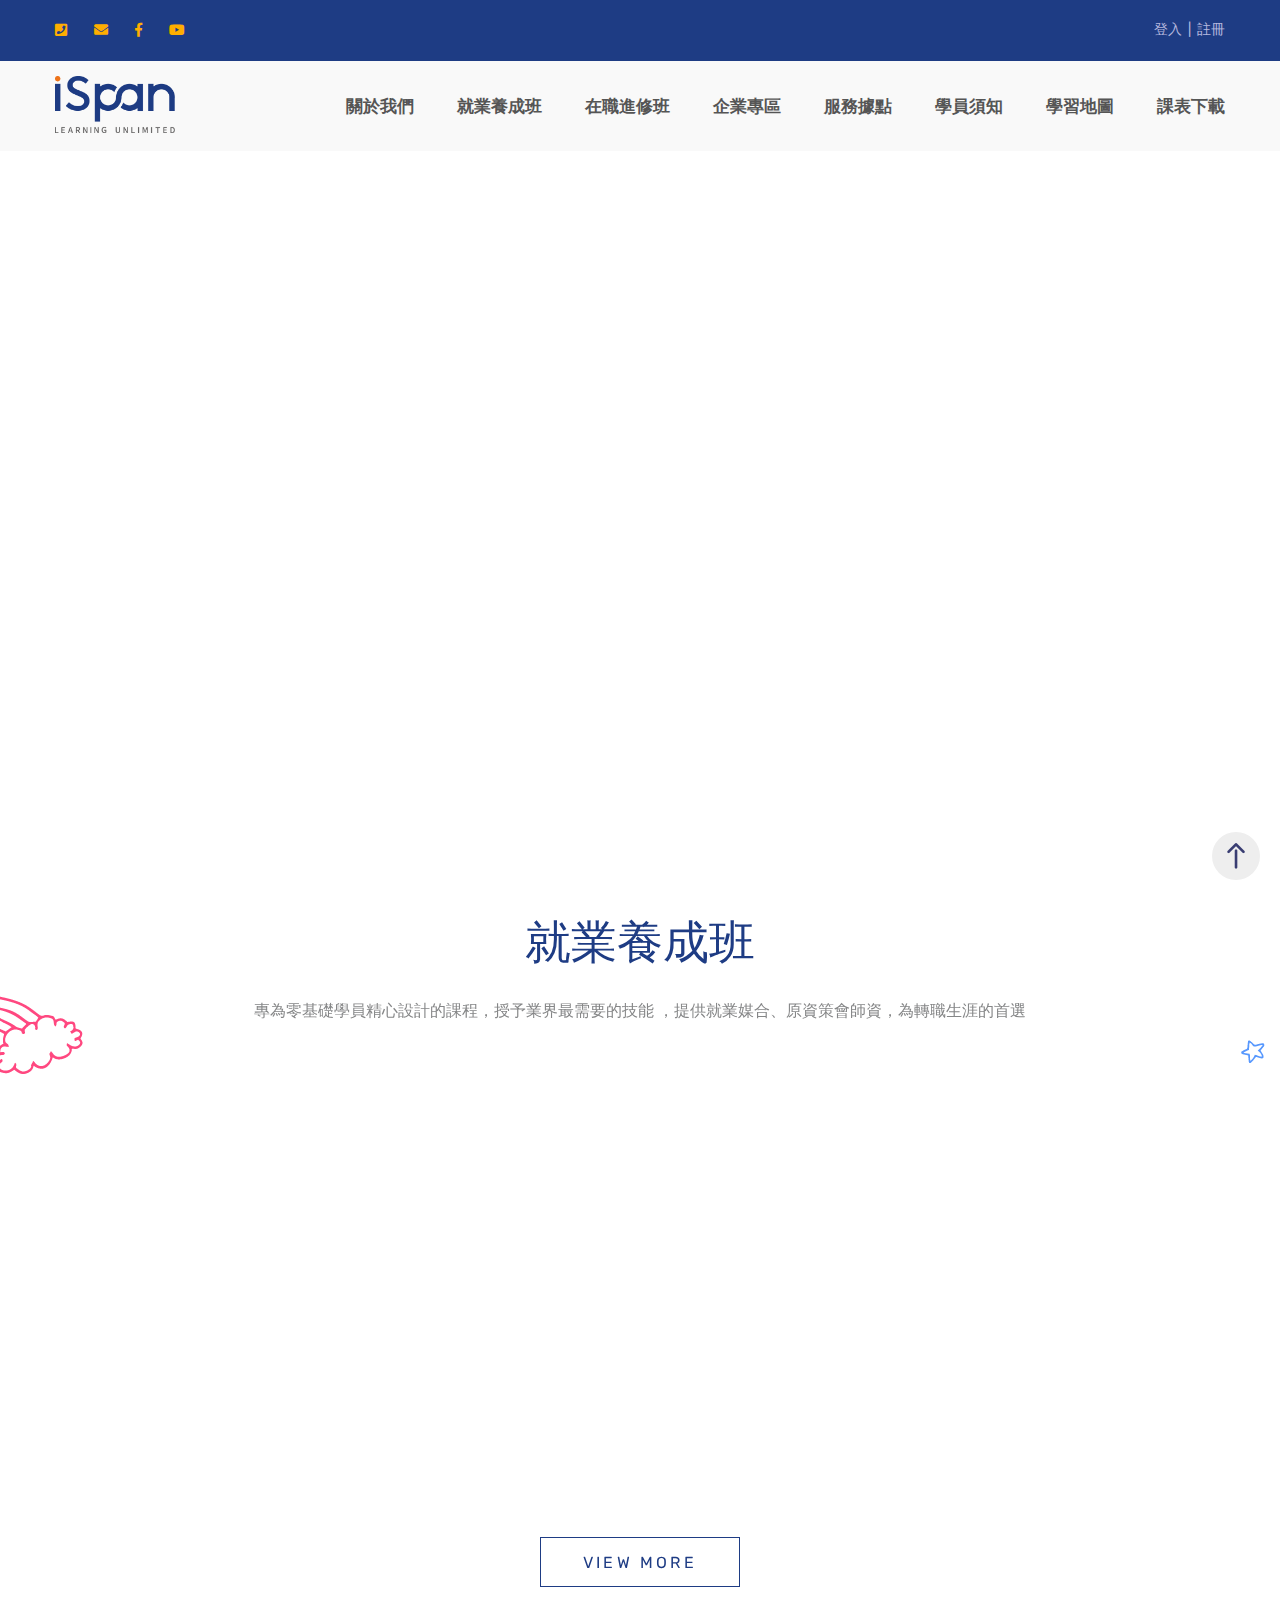
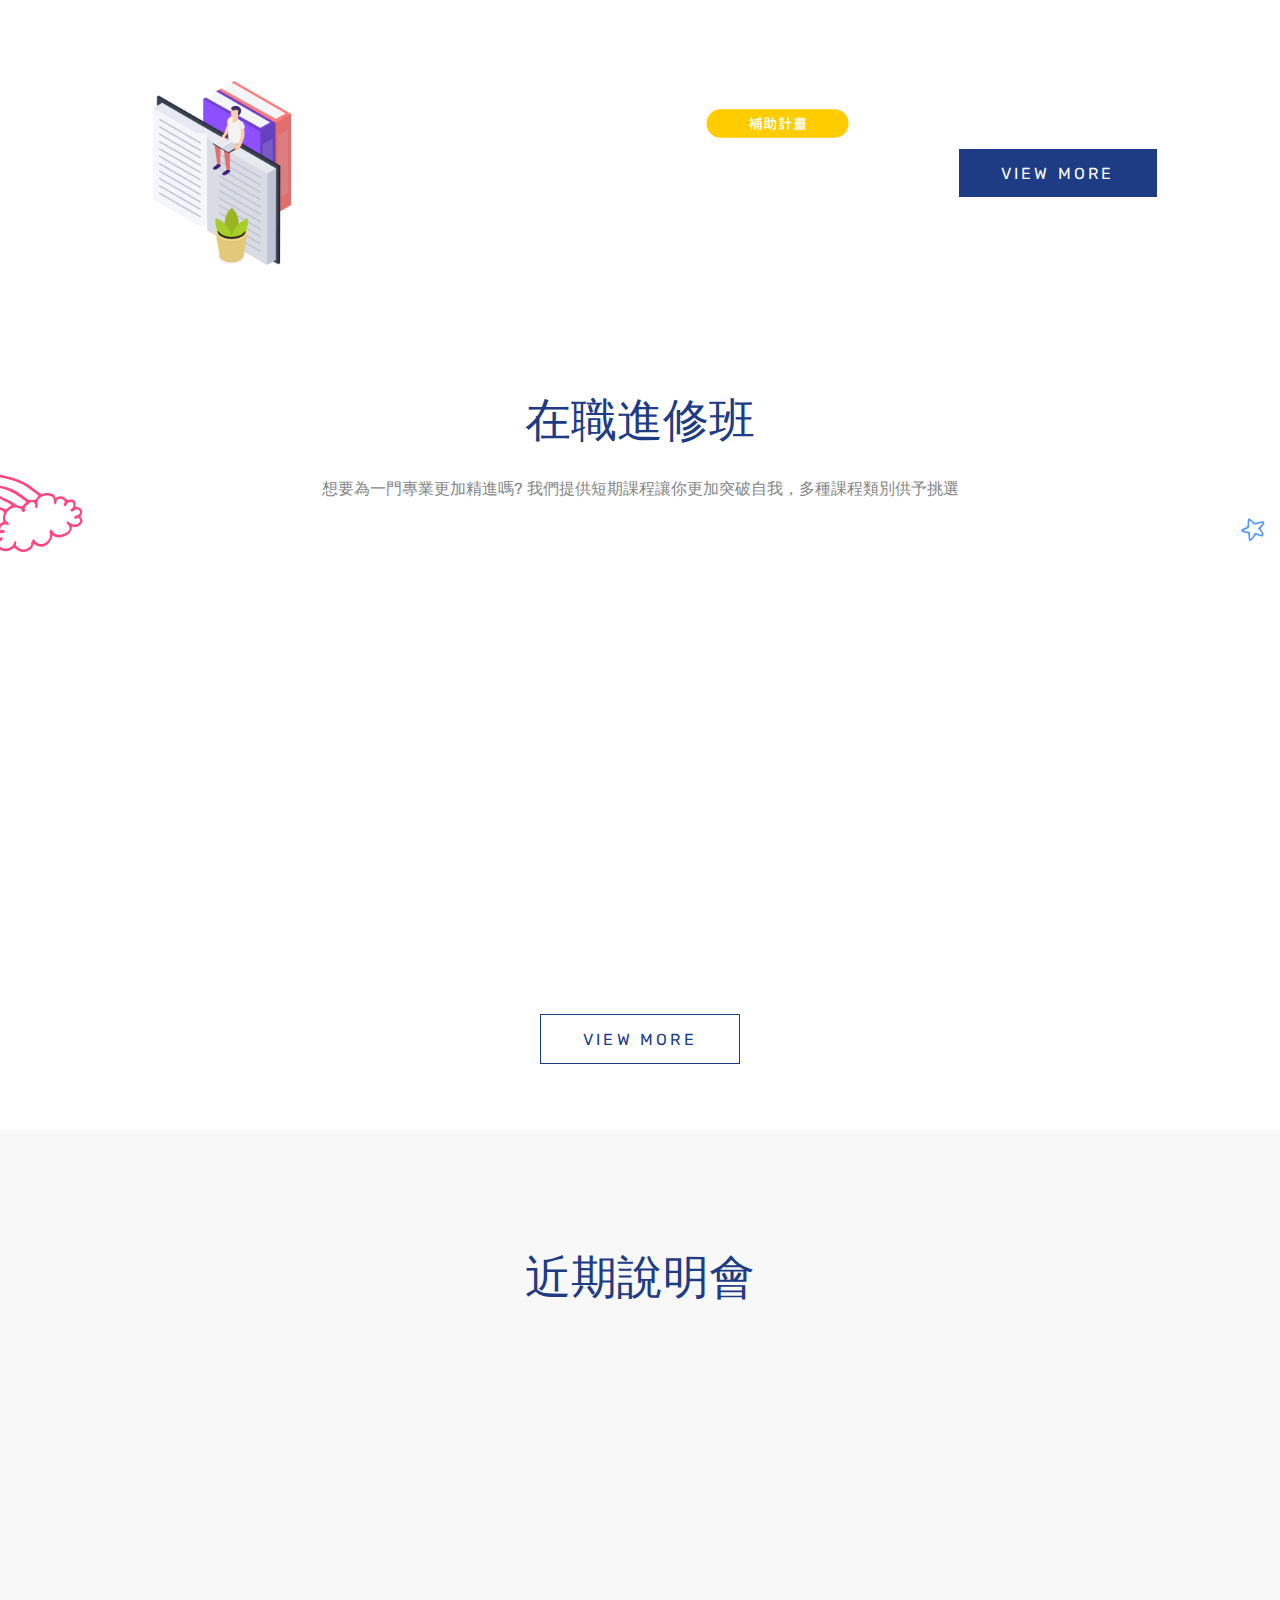
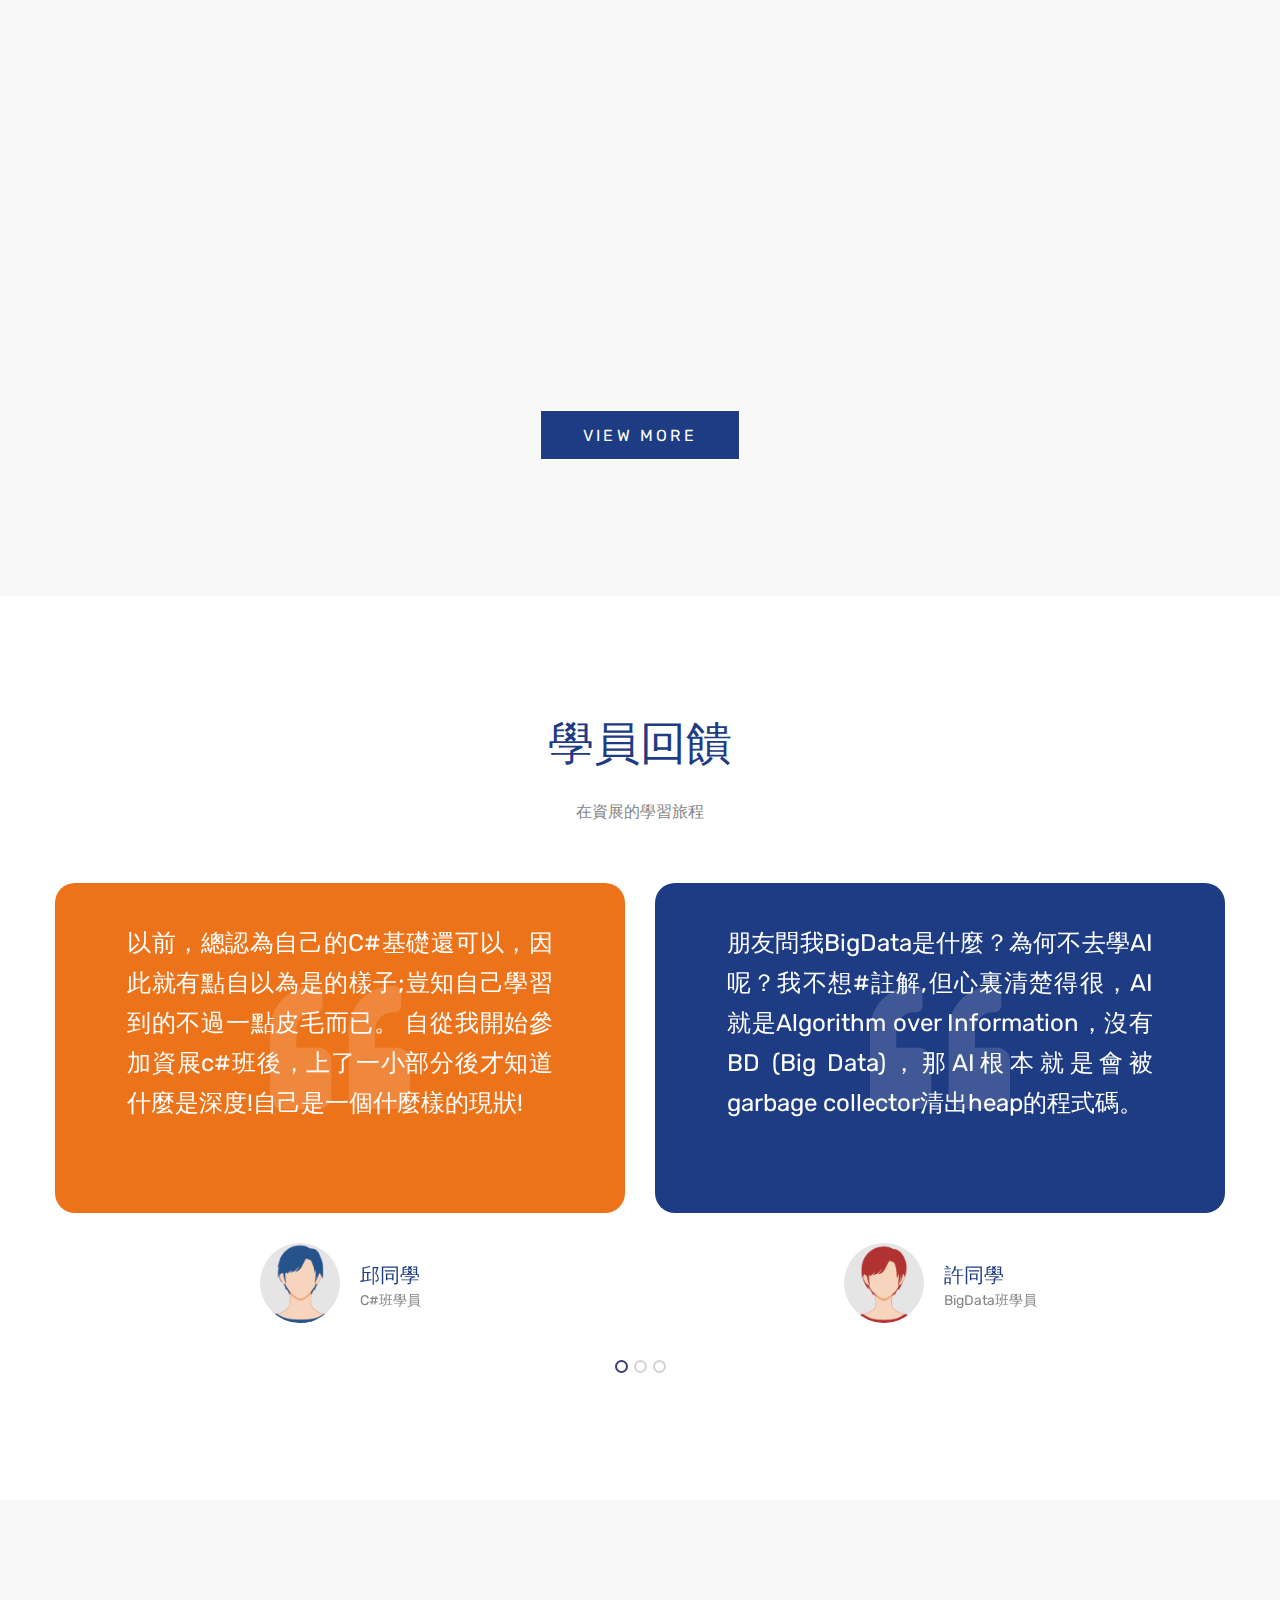
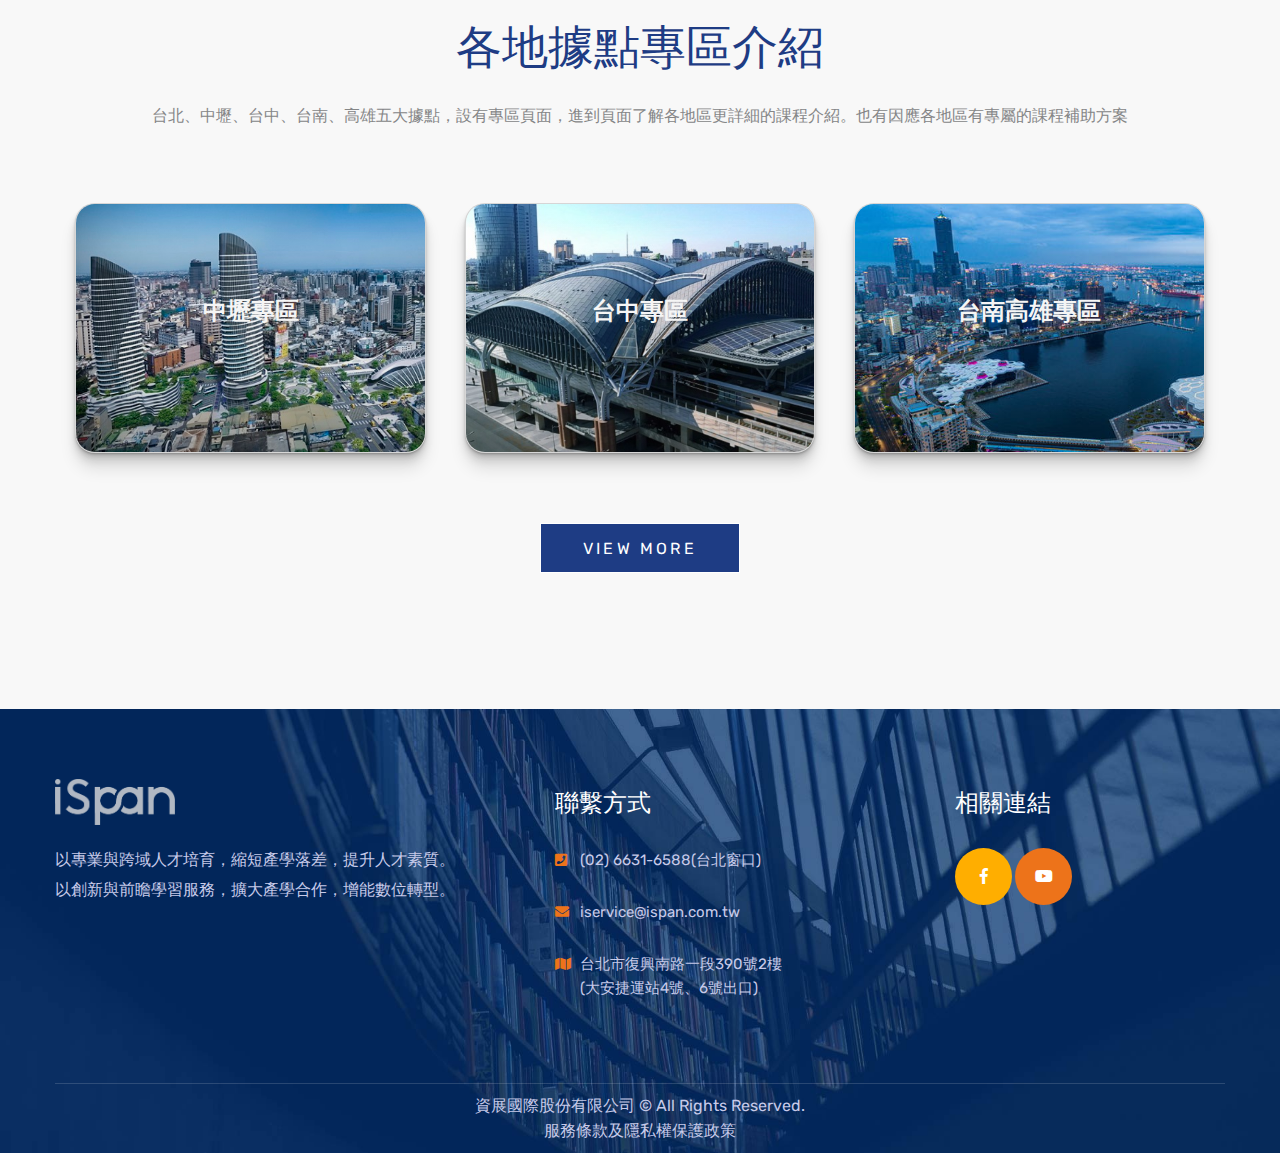
==== commit 192b4468: "新增向上arrow(功能還沒寫)" ====
--- a/前台/index.html
+++ b/前台/index.html
@@ -201,7 +201,7 @@
             </div> -->
         </header>
         <!-- End Main Header -->
-        
+
         <!--Main Slider-->
         <section class="main-slider style-two clearfix">
             <div class="rev_slider_wrapper fullwidthbanner-container" id="rev_slider_one_wrapper" data-source="gallery">
@@ -1061,7 +1061,6 @@
 
         <!--End Location Section-->
 
-
         <!--Main Footer-->
         <footer class="main-footer">
             <!-- <div class="anim-icons ">
@@ -1074,8 +1073,8 @@
             </div> -->
 
             <!--Scroll to top-->
-            <!-- <div class="scroll-to-top scroll-to-target" data-target="html"><span class="icon icon-arrow-up"></span>
-            </div> -->
+            <div class="go-top" data-target="html"><span class="icon icon-arrow-up"></span>
+            </div>
 
             <!--footer upper-->
             <div class="footer-upper">
--- a/前台/css/style.css
+++ b/前台/css/style.css
@@ -736,6 +736,7 @@
 	display: inline-block;
 	height: 30px;
 	width: 20px;
+	padding: 1rem;
 	background-image: url(../images/icons/icon-arrow.png);
 	background-repeat: no-repeat;
 	background-position: center;
@@ -5244,6 +5245,26 @@
 
 ***/
 
+.go-top{
+	width: 35px;
+    height: 35px;
+    text-align: center;
+    border-radius: 50%;
+    padding: 1.5rem;
+    display: flex;
+    justify-content: center;
+    align-items: center;
+    bottom: 20px;
+    right: 20px;
+    position: fixed;
+	background-color: #eee;
+	z-index: 999;
+	/* border: #1e3c84 solid 2px; */
+}
+/* .go-top:hover{
+	cursor: pointer;
+	background-color: white;
+} */
 .main-footer{
 	position:relative;
 	z-index: 10;
